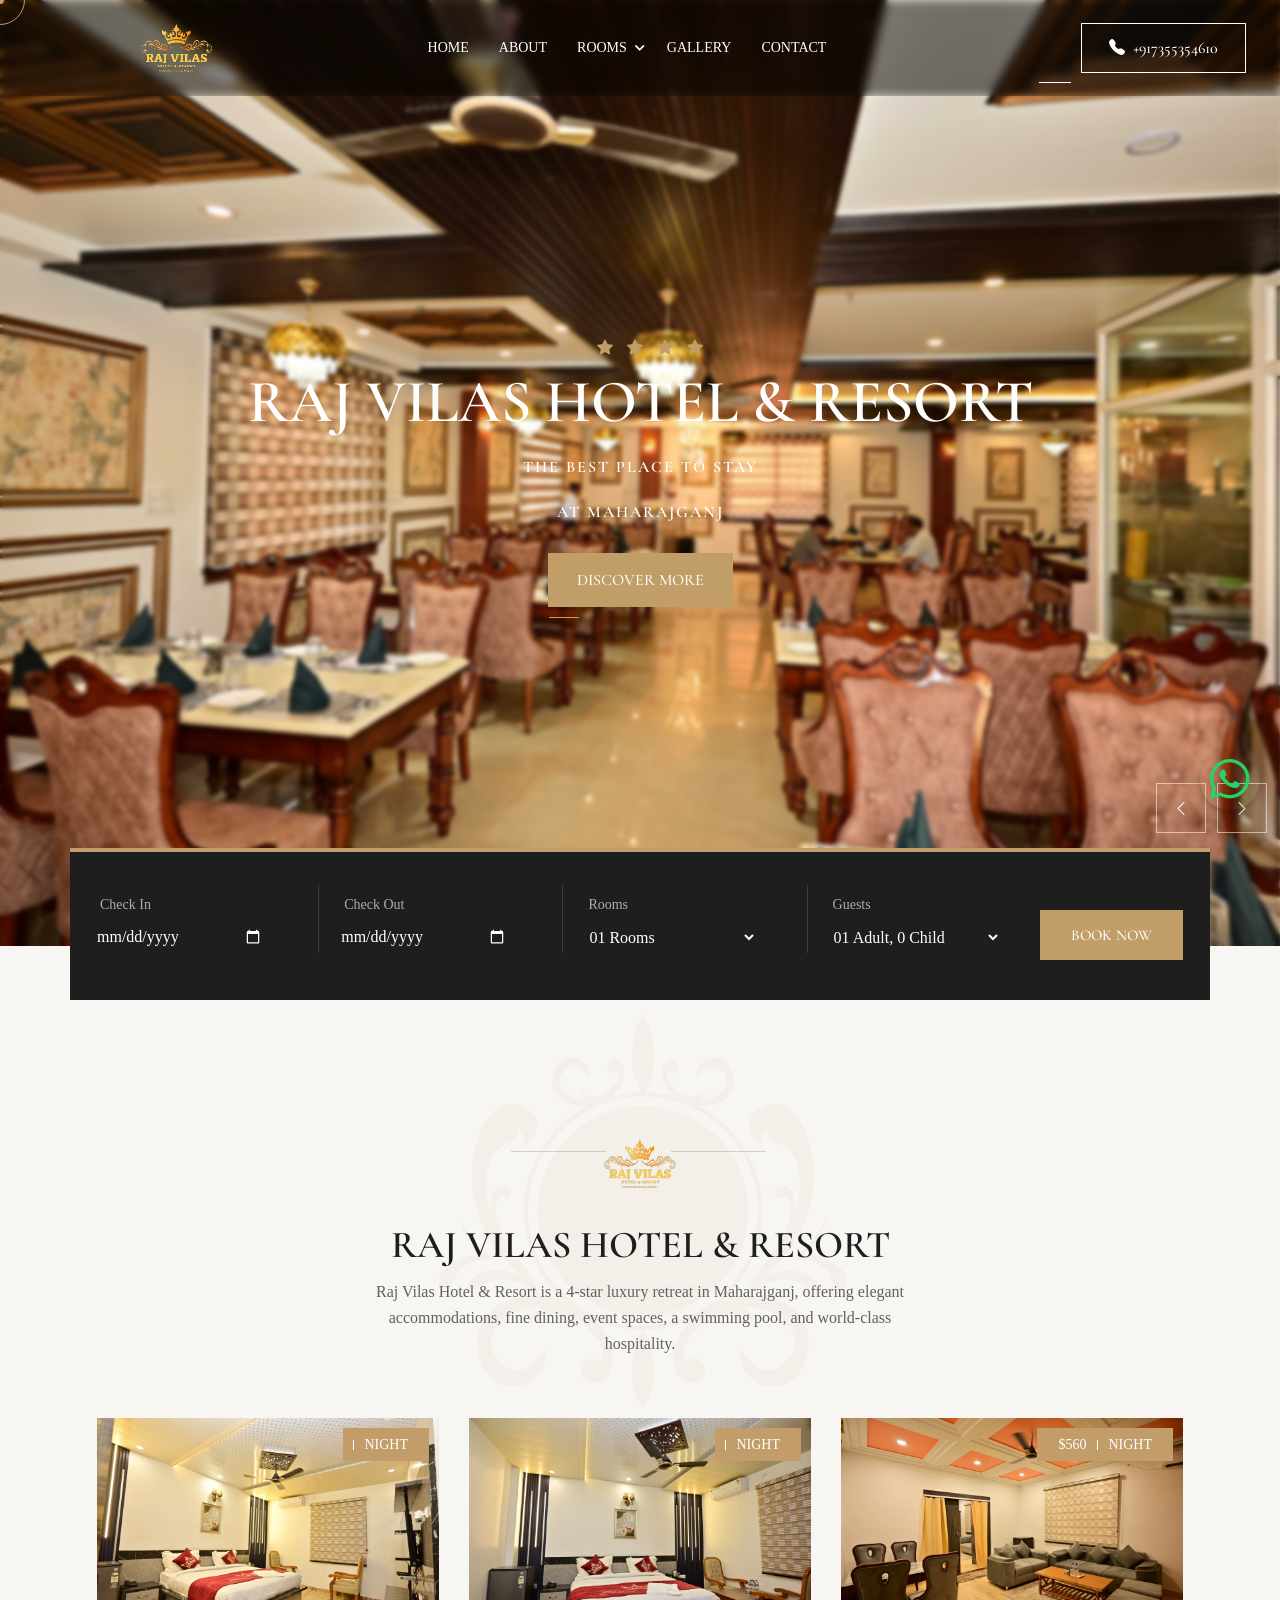
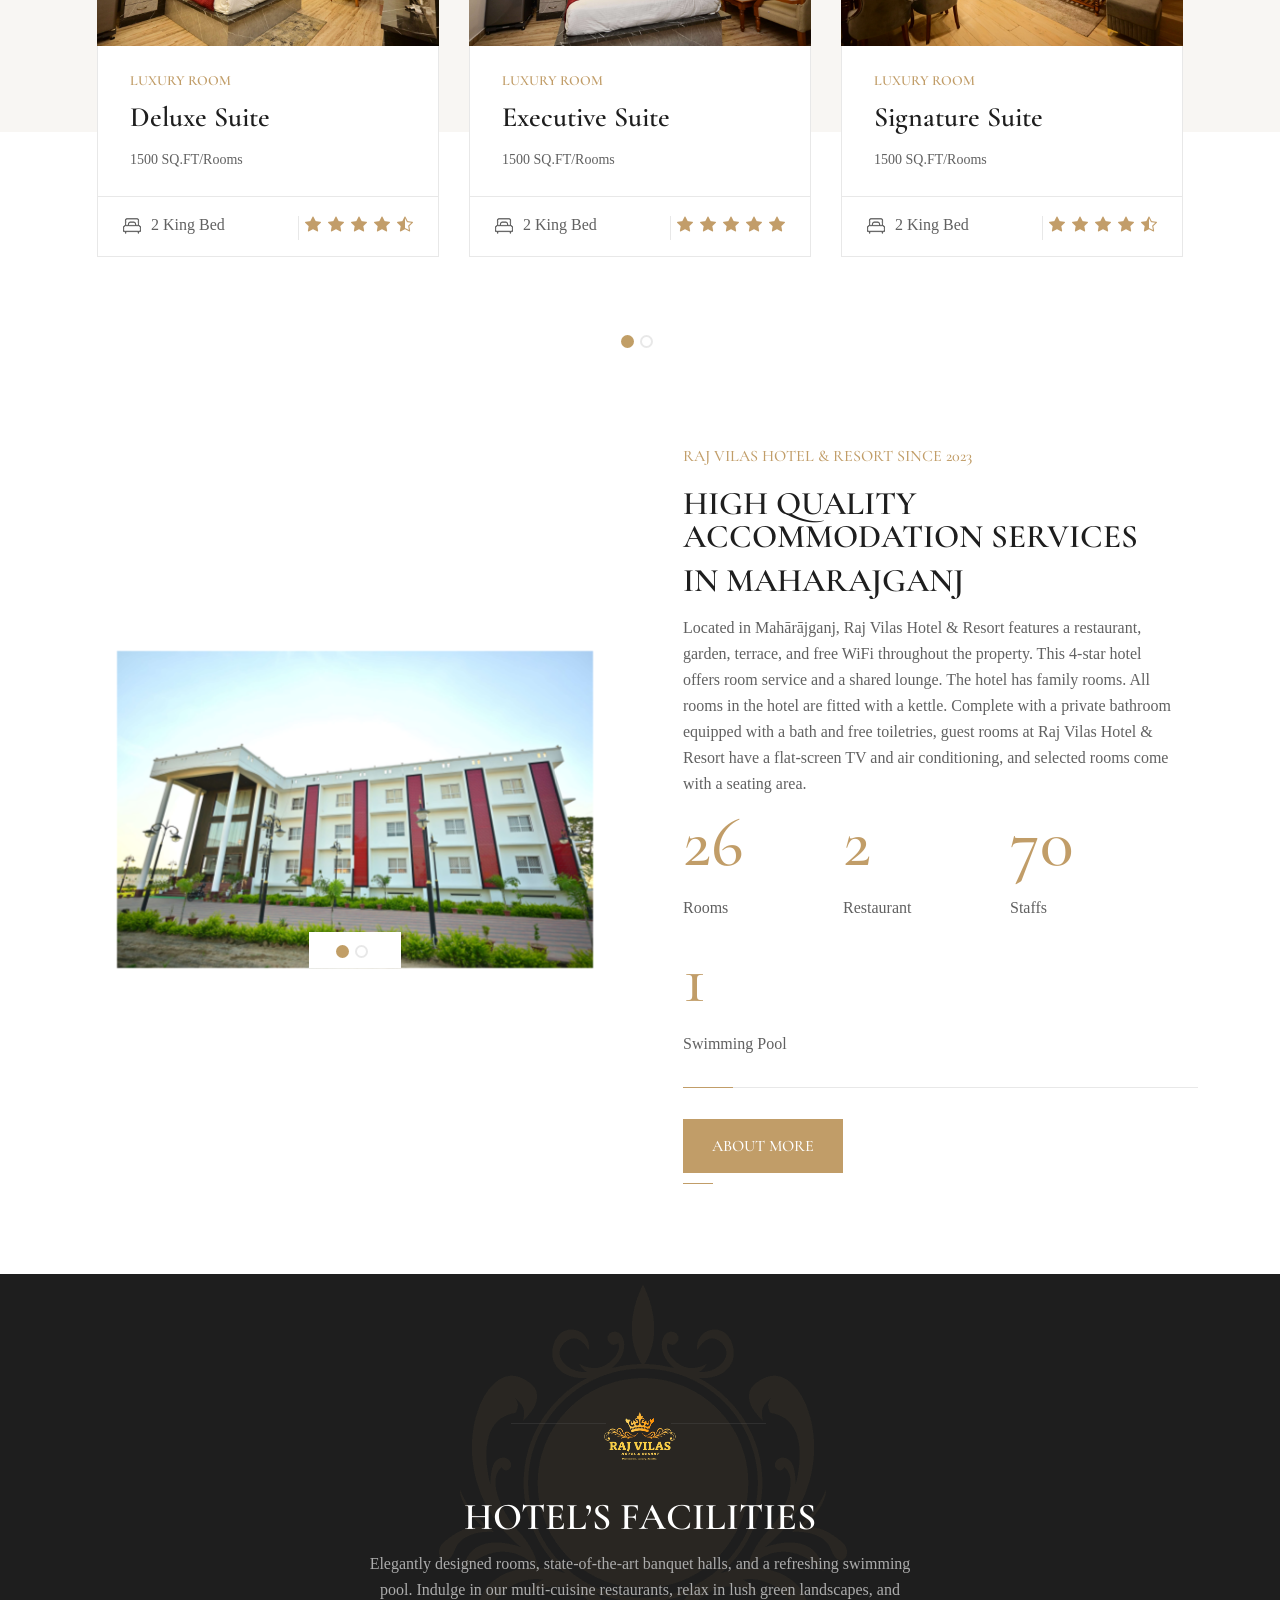
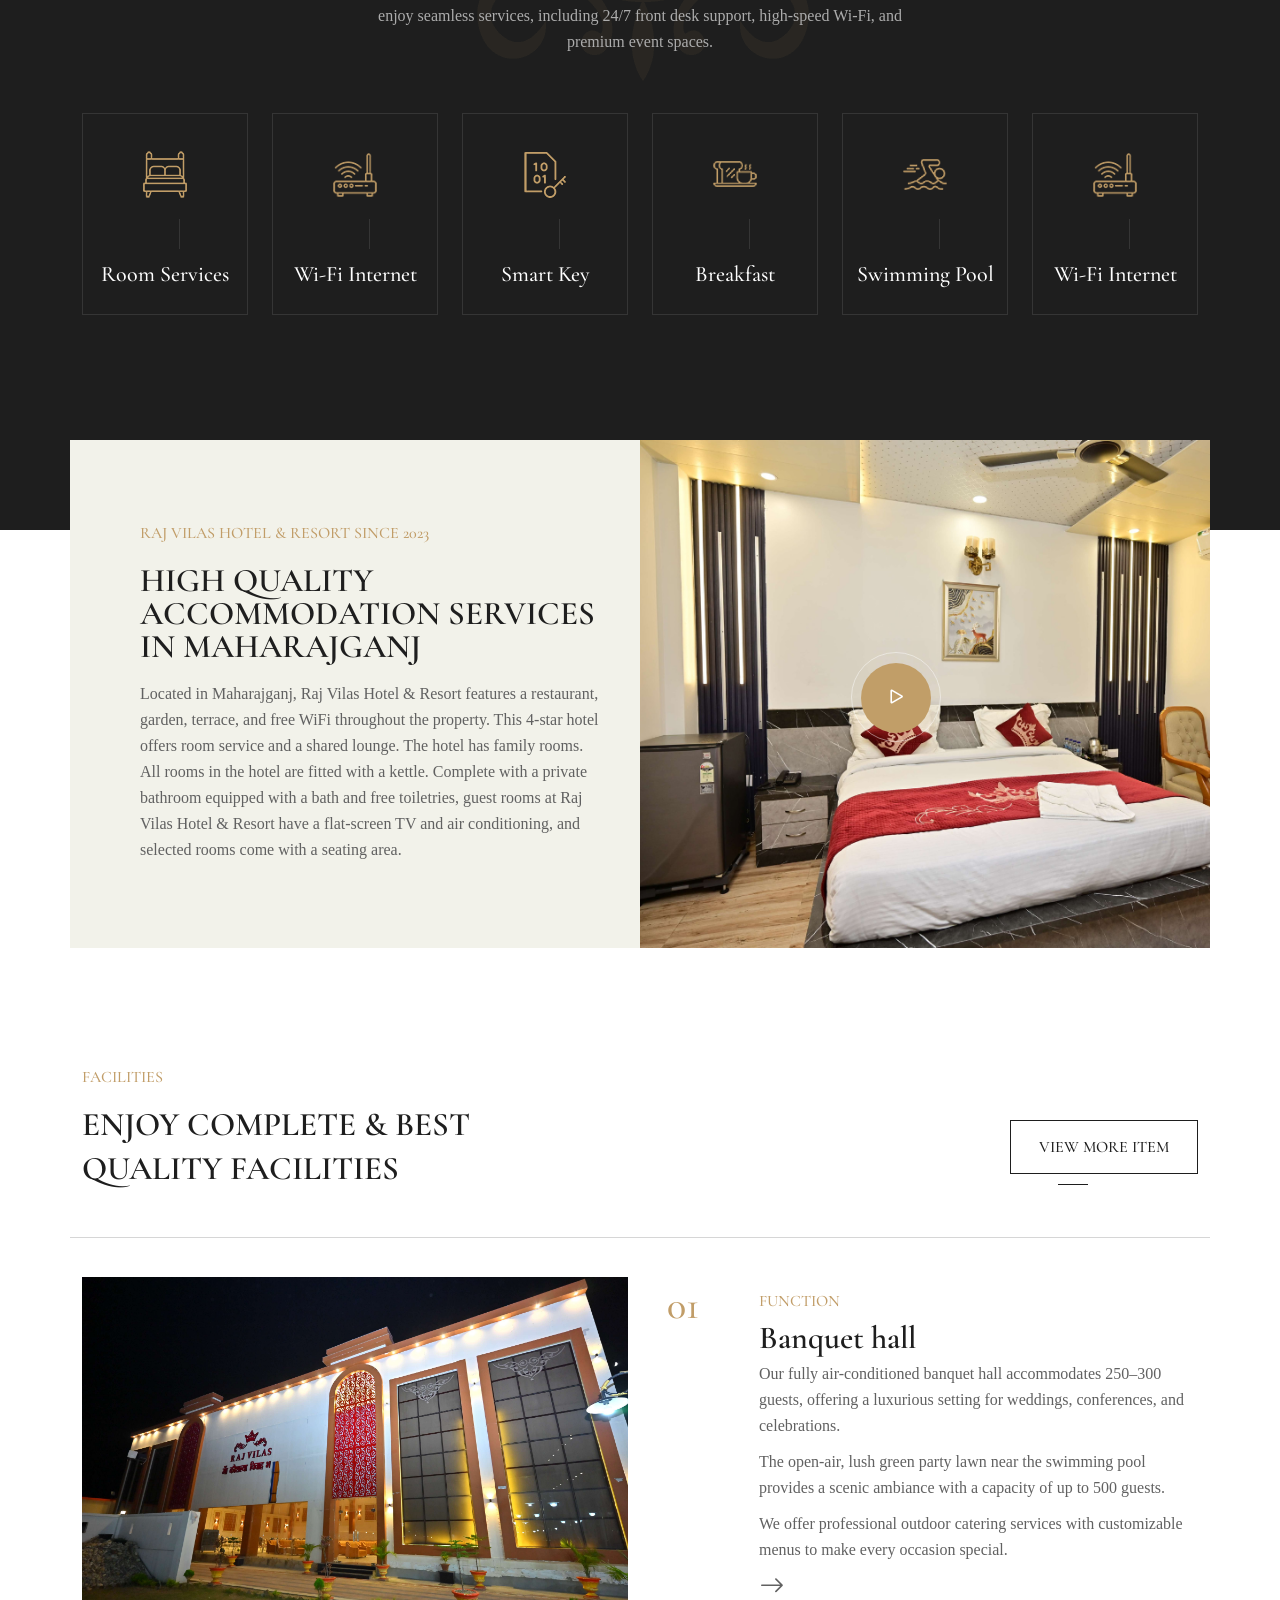
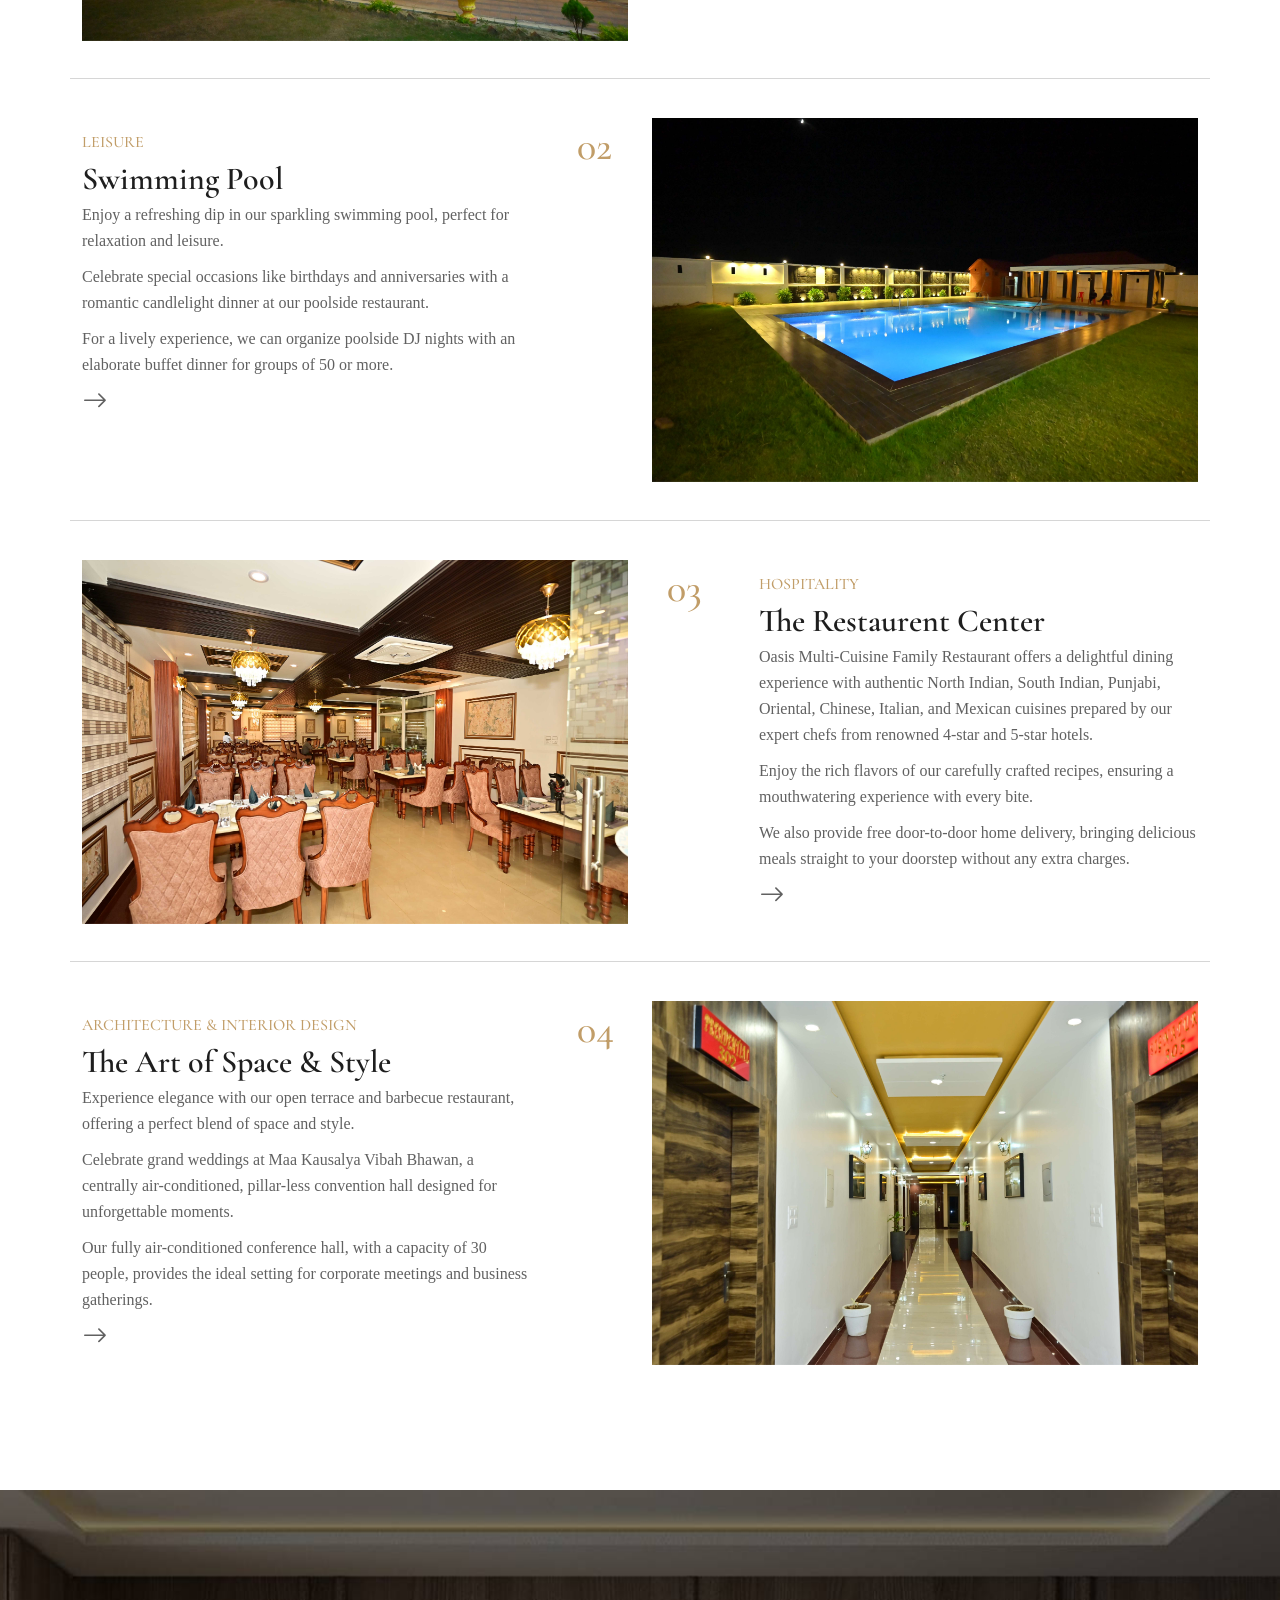
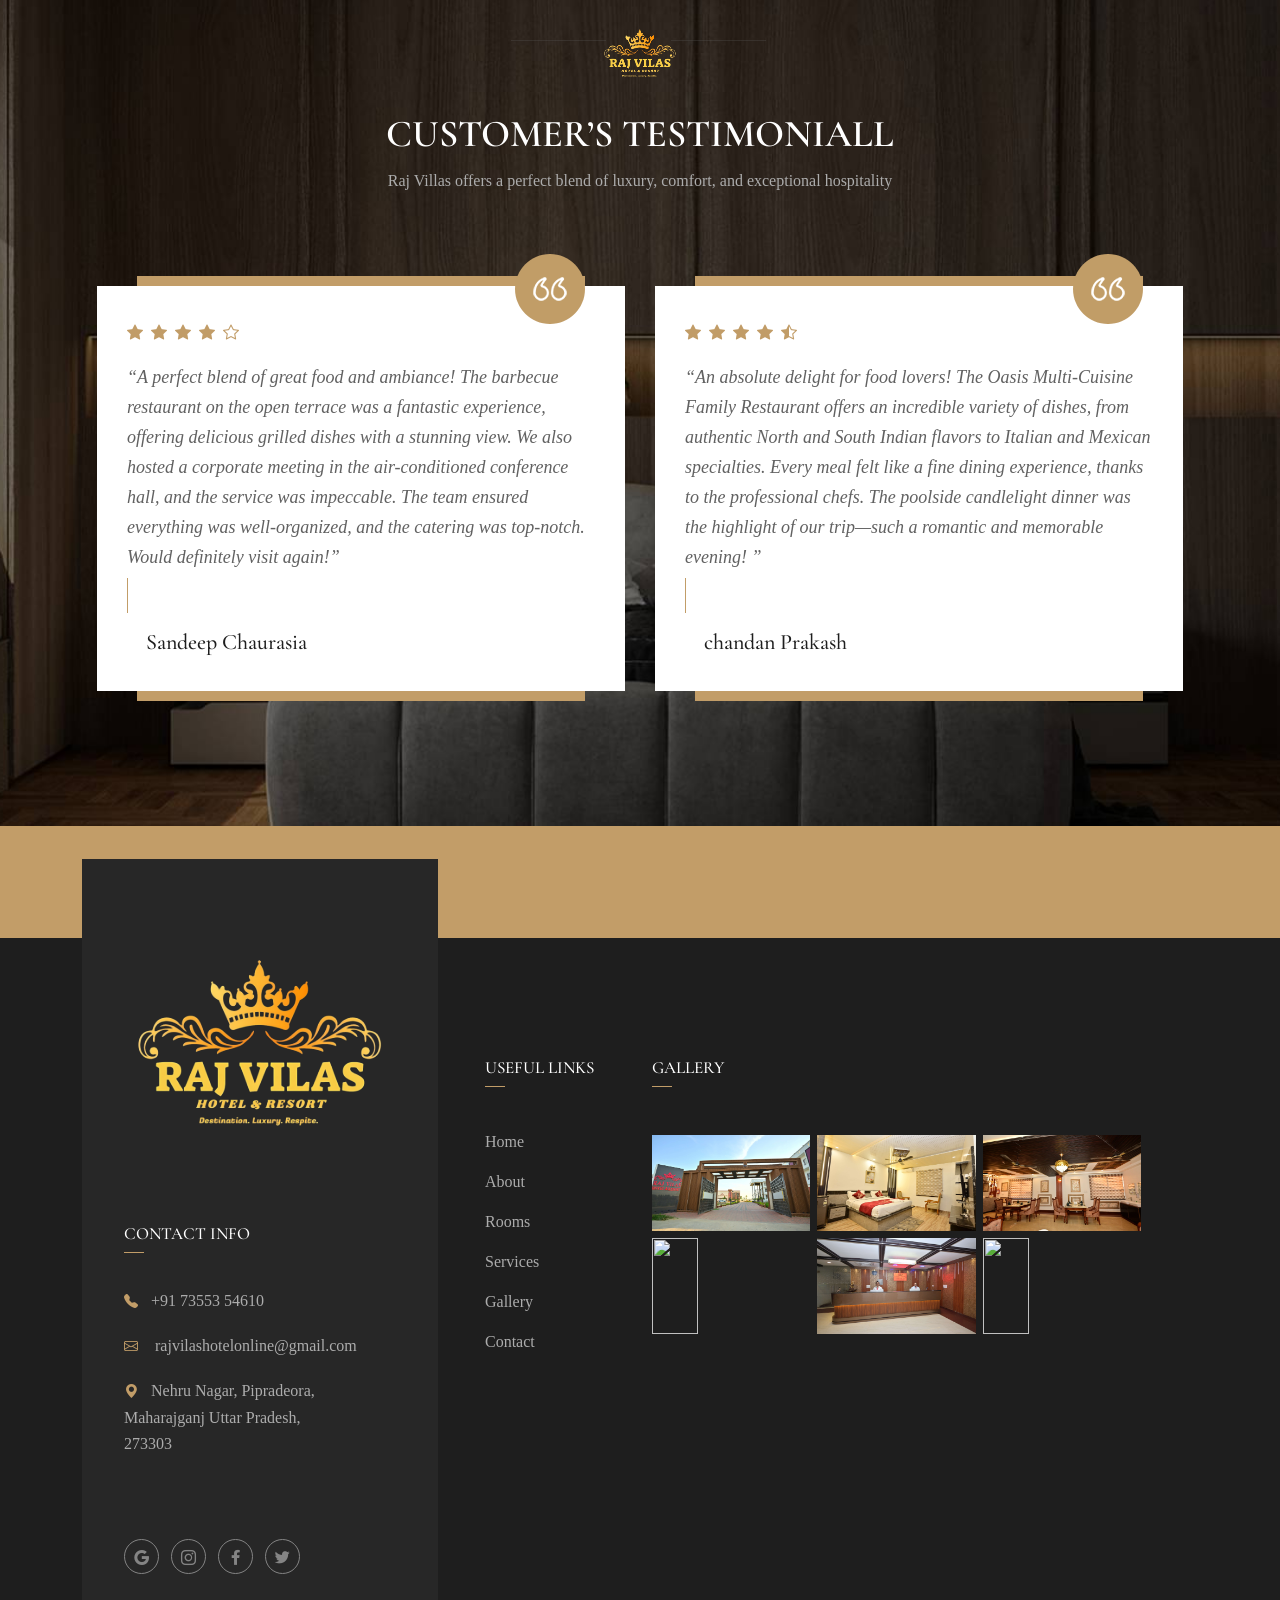
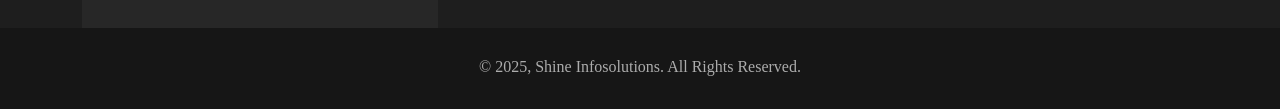
==== index.html @ dc9f7816 "first commit" ====
<!DOCTYPE HTML>
<html lang="en-US">


<head>
	<meta charset="UTF-8">
	<meta http-equiv="x-ua-compatible" content="ie=edge">
	<title>Raj Vilas Hotel & Resort </title>
	<meta name="description" content="">
	<meta name="viewport" content="width=device-width, initial-scale=1">
	<!-- Favicon -->
	<link rel="icon" type="image/png" sizes="56x56" href="assets/images/fav-icon/icon.png">

	<!-- bootstrap CSS -->
	<link rel="stylesheet" href="assets/css/bootstrap.min.css" type="text/css" media="all">
	<!-- carousel CSS -->
	<link rel="stylesheet" href="assets/css/owl.carousel.min.css" type="text/css" media="all">
	<!-- animate CSS -->
	<link rel="stylesheet" href="assets/css/animate.css" type="text/css" media="all">
	<!-- animated-text CSS -->
	<link rel="stylesheet" href="assets/css/animated-text.css" type="text/css" media="all">
	<!-- font-awesome CSS -->
	<link rel="stylesheet" href="assets/css/all.min.css" type="text/css" media="all">
	<!-- font-flaticon CSS -->
	<link rel="stylesheet" href="assets/css/flaticon.css" type="text/css" media="all">
	<!-- theme-default CSS -->
	<link rel="stylesheet" href="assets/css/theme-default.css" type="text/css" media="all">
	<!-- meanmenu CSS -->
	<link rel="stylesheet" href="assets/css/meanmenu.min.css" type="text/css" media="all">
	<!-- transitions CSS -->
	<link rel="stylesheet" href="assets/css/owl.transitions.css" type="text/css" media="all">
	<!-- venobox CSS -->
	<link rel="stylesheet" href="venobox/venobox.css" type="text/css" media="all">
	<!-- bootstrap icons -->
	<link rel="stylesheet" href="assets/css/bootstrap-icons.css" type="text/css" media="all">
	<!-- Main Style CSS -->
	<link rel="stylesheet" href="assets/css/style.css" type="text/css" media="all">
	<!-- responsive CSS -->
	<link rel="stylesheet" href="assets/css/responsive.css" type="text/css" media="all">
	<!-- ScrollCue CSS -->
	<link rel="stylesheet" href="assets/css/scrollCue.css" type="text/css" media="all">
	<link rel="stylesheet" href="assets/css/dark.css" type="text/css" media="all">
	<!-- modernizr js -->
	
	
	<script src="assets/js/vendor/modernizr-3.5.0.min.js"></script>
</head>

<body>
<!-- 
	loder -->
	<!-- <div class="loader-wrapper">
		<span class="loader"></span>
		<div class="loder-section left-section"></div>
		<div class="loder-section right-section"></div>
	</div> -->

	<!--Whatsapp-->

	<div class="WhatsApp-button">
		<a href="https://wa.me/9173553 54610" target="_blank">
			
			 	<i class="bi bi-whatsapp"></i>
		  </a>
	</div>


	




	<!--==================================================-->
	<!-- Start Royella Header Area -->
	<!--==================================================-->
	<div class="header-area" id="sticky-header">
		<div class="container-fulid">
			<div class="row align-items-center">
				<div class="col-lg-3">
					<div class="header-logo">
						<a href="index.html"><img src="assets/images/home-1/new-logo-1.svg" alt="" width="100%" height="80rem"></a>
					</div>
				</div>
				<div class="col-lg-6">
					<div class="header-menu">
						<ul>
							<li class="menu-item-has-children"><a href="index.html">Home</a>
								
							</li>
							<li><a href="about.html">About</a></li>
							<li class="menu-item-has-children"><a href="#">Rooms<i class="fas fa-chevron-down"></i></a>
								<ul class="sub-menu">
									<li><a href="standard-room.html">Deluxe Suite</a></li>
									<li><a href="executive-room.html">Executive suite</a></li>
									<li><a href="signature-room.html">Signature Suite</a></li>
									<li><a href="presidential-room.html">Presidential Suite</a></li>
								</ul>
							</li>
							
							<!-- <li class="menu-item-has-children"><a href="room.html">Services</a>
							</li> -->
							<li><a href="gallery.html">Gallery</a></li>
							<li><a href="contact.html">Contact</a></li>
						</ul>
					</div>
				</div>
				<div class="col-lg-3 ">
					<div class="header-button text-right  ">
						<a href="#"><i class="bi bi-telephone-fill "></i>&nbsp;&nbsp;+917355354610</a>
					</div>
				</div>
			</div>
		</div>
	</div>
	



	
	<div class="mobile-menu-area sticky d-sm-block d-md-block d-lg-none ">
		<div class="mobile-menu">
			<nav class="header-menu">
				<ul class="nav_scroll">
					<li class="menu-item-has-children"><a href="index.html">Home</a></li>
					<li><a href="about.html">About</a></li>
					<li class="menu-item-has-children"><a href="#">Rooms</a>
						<ul class="sub-menu">
							<li><a href="standard-room.html">Deluxe Suite</a></li>
									<li><a href="executive-room.html">Executive Suite</a></li>
									<li><a href="signature-room.html">Signature Suite</a></li>
									<li><a href="presidential-room.html">Presidential Suite</a></li>
						</ul>
					</li>
					<!-- <li class="menu-item-has-children"><a href="#">Services</a></li> -->
					<li class="menu-item-has-children"><a href="gallery.html">Gallery</a></li>
					<li><a href="contact.html">Contact</a></li>
				</ul>
			</nav>
		</div>
	</div>
	<!--==================================================-->
	<!-- End Main Menu Area -->
	<!--==================================================-->




	<!--==================================================-->
	<!-- Start Royella Hero Area -->
	<!--==================================================-->
	<div class="hero-slider owl-carousel">
		<div class="hero-area home-1 align-items-center d-flex img-fluid">
			<div class="overlay-blur"></div>
			<div class="container">
				<div class="row align-items-center">
					<div class="col-lg-12">
						<div class="hotel-rating">
							<ul>
								<li><i class="bi bi-star-fill"></i></li>
								<li><i class="bi bi-star-fill"></i></li>
								<li><i class="bi bi-star-fill"></i></li>
								<li><i class="bi bi-star-fill"></i></li>
								<li><i class="bi bi-star-fill"></i></li>
							</ul>
						</div>
						<div class="hero-content">
							<h1>Raj Vilas Hotel & Resort</h1>
							<h4>The Best Place to Stay </h4>
							<h4>At Maharajganj</h4>
						</div>
						<div class="luxury-button">
							<a href="about.html">Discover More</a>
						</div>
						<!-- <div class="hero-contact">
							<a href="#"><i class="bi bi-telephone-fill"></i>+980 123 4567 890</a>
						</div> -->
					</div>
				</div>
			</div>
		</div>
		<div class="hero-area home-1 style-two align-items-center d-flex">
			<div class="overlay-blur"></div>
			<div class="container">
				<div class="row align-items-center">
					<div class="col-lg-12">
						<div class="hotel-rating">
							<ul>
								<li><i class="bi bi-star-fill"></i></li>
								<li><i class="bi bi-star-fill"></i></li>
								<li><i class="bi bi-star-fill"></i></li>
								<li><i class="bi bi-star-fill"></i></li>
								<li><i class="bi bi-star-fill"></i></li>
							</ul>
						</div>
						<div class="hero-content">
							<h1>Raj Vilas Hotel & Resort</h1>
							<h4>The Best Place to Stay </h4>
							<h4>At Maharajganj</h4>
						</div>
						<div class="luxury-button">
							<a href="about.html">Discover More</a>
						</div>
						<!-- <div class="hero-contact">
							<a href="#"><i class="bi bi-telephone-fill"></i>+980 123 4567 890</a>
						</div> -->
					</div>
				</div>
			</div>
		</div>
	</div>
	<!--==================================================-->
	<!-- End Royella Hero Area -->
	<!--==================================================-->


	<!--==================================================-->
	<!-- Start Royella Booking Area -->
	<!--==================================================-->
	<div class="booking-area home-1">
		<div class="container">
			<!-- <form action="https://formspree.io/f/myyleorq" method="POST" id="dreamit-form"> -->
				<form  id="dreamit-form"></form>
				<div class="row add-bg align-items-center">
					<div class="booking-input-box">
						<h4>Check In</h4>
						<input type="date" required>
					</div>
					<div class="booking-input-box">
						<h4>Check Out</h4>
						<input type="date" required>
					</div>
					<div class="booking-input-box">
						<h4>Rooms</h4>
						<select name="place" id="place">
							<option value="saab">01 Rooms</option>
							<option value="opel">02 Rooms</option>
							<option value="audi">03 Rooms</option>
							<option value="audi">04 Rooms</option>
						</select>
					</div>
					<div class="booking-input-box upper">
						<h4>Guests</h4>
						<select name="place" id="place">
							<option value="saab">01 Adult, 0 Child</option>
							<option value="opel">02 Adult, 1 Child</option>
							<option value="audi">02 Adult, 2 Child</option>
							<option value="audi">02 Adult, 3 Child</option>
						</select>
					</div>
					<div class="booking-button">
						<button type="submit">Book Now</button>
					</div>
				</div>
			</form>
			<div id="status"></div>
		</div>
	</div>
	<!--==================================================-->
	<!-- End Royella Booking Area -->
	<!--==================================================-->



	<!--==================================================-->
	<!-- Start Royella Room Area -->
	<!--==================================================-->
	<div class="room-title-area">
		<div class="container">
			<div class="row">
				<div class="col-md-12 text-center">
					<div class="section-title center" data-cue="zoomIn">
						<div class="section-thumb">
							<img src="assets/images/home-1/new-logo-1.svg" alt="" width="100%" height="80rem">
						</div>
						<h1>Raj Vilas Hotel & Resort</h1>
						<p class="section-desc-1">Raj Vilas Hotel & Resort is a 4-star luxury retreat in Maharajganj, offering elegant accommodations, fine dining, event spaces, a swimming pool, and world-class hospitality.</p>
					</div>
				</div>
			</div>
		</div>
	</div>
	<!--room-area-->
	<div class="room-area">
		<div class="container">
			<div class="row margin-top" data-cue="zoomIn">
				<div class="room_list owl-carousel">
					<div class="col-lg-12">
						<div class="room-single-box">
							<div class="room-thumb">
								<img src="assets/images/RajvillasCompressed/DSC_0133.JPG" alt="">
								<div class="room-details-button">
									<a href="standard-room.html">View Details<i class="bi bi-arrow-right"></i></a>
								</div>
							</div>
							<div class="room-pricing">
								<!-- <span class="dolar">$560</span> -->
								<span>Night</span>
							</div>
							<div class="room-content">
								<h4>Luxury Room</h4>
								<a href="standard-room.html">Deluxe Suite</a>
								<p>1500 SQ.FT/Rooms</p>
							</div>
							<div class="room-bottom">
								<div class="room-bottom-icon">
									<span><img src="assets/images/home-1/room-bottom-icon.png" alt="">2 King Bed</span>
								</div>
								<div class="coustomar-rating">
									<ul>
										<li><i class="bi bi-star-fill"></i></li>
										<li><i class="bi bi-star-fill"></i></li>
										<li><i class="bi bi-star-fill"></i></li>
										<li><i class="bi bi-star-fill"></i></li>
										<li><i class="bi bi-star-half"></i></li>
									</ul>
								</div>
							</div>
						</div>
					</div>
					<div class="col-lg-12">
						<div class="room-single-box">
							<div class="room-thumb">
								<img src="assets/images/RajvillasCompressed/DSC_0140.JPG" alt="">
								<div class="room-details-button">
									<a href="executive-room.html">View Details<i class="bi bi-arrow-right"></i></a>
								</div>
							</div>
							<div class="room-pricing">
								<!-- <span class="dolar">$560</span> -->
								<span>Night</span>
							</div>
							<div class="room-content">
								<h4>Luxury Room</h4>
								<a href="executive-room.html"> Executive Suite </a>
								<p>1500 SQ.FT/Rooms</p>
							</div>
							<div class="room-bottom">
								<div class="room-bottom-icon">
									<span><img src="assets/images/home-1/room-bottom-icon.png" alt="">2 King Bed</span>
								</div>
								<div class="coustomar-rating">
									<ul>
										<li><i class="bi bi-star-fill"></i></li>
										<li><i class="bi bi-star-fill"></i></li>
										<li><i class="bi bi-star-fill"></i></li>
										<li><i class="bi bi-star-fill"></i></li>
										<li><i class="bi bi-star-fill"></i></li>
									</ul>
								</div>
							</div>
						</div>
					</div>
					<!-- <div class="col-lg-12">

						<div class="room-single-box">
							<div class="room-thumb">
								<img src="assets/images/home-1/room-3.jpg" alt="">
								<div class="room-details-button">
									<a href="room-details.html">View Details<i class="bi bi-arrow-right"></i></a>
								</div>
							</div>
							<div class="room-pricing">
								<span class="dolar">$560</span>
								<span>Night</span>
							</div>
							<div class="room-content">
								<h4>Luxury Room</h4>
								<a href="room.html">Signature Suite</a>
								<p>1500 SQ.FT/Rooms</p>
							</div>
							<div class="room-bottom">
								<div class="room-bottom-icon">
									<span><img src="assets/images/home-1/room-bottom-icon.png" alt="">2 King Bed</span>
								</div>
								<div class="coustomar-rating">
									<ul>
										<li><i class="bi bi-star-fill"></i></li>
										<li><i class="bi bi-star-fill"></i></li>
										<li><i class="bi bi-star-fill"></i></li>
										<li><i class="bi bi-star-fill"></i></li>
										<li><i class="bi bi-star"></i></li>
									</ul>
								</div>
							</div>
						</div>
					</div> -->
					<div class="col-lg-12">
						<div class="room-single-box">
							<div class="room-thumb">
								<img src="assets/images/RajvillasCompressed/DSC_0072.JPG" alt="">
								<div class="room-details-button">
									<a href="signature-room.html">View Details<i class="bi bi-arrow-right"></i></a>
								</div>
							</div>
							<div class="room-pricing">
								<span class="dolar">$560</span>
								<span>Night</span>
							</div>
							<div class="room-content">
								<h4>Luxury Room</h4>
								<a href="signature-room.html"> Signature Suite</a>
								<p>1500 SQ.FT/Rooms</p>
							</div>
							<div class="room-bottom">
								<div class="room-bottom-icon">
									<span><img src="assets/images/home-1/room-bottom-icon.png" alt="">2 King Bed</span>
								</div>
								<div class="coustomar-rating">
									<ul>
										<li><i class="bi bi-star-fill"></i></li>
										<li><i class="bi bi-star-fill"></i></li>
										<li><i class="bi bi-star-fill"></i></li>
										<li><i class="bi bi-star-fill"></i></li>
										<li><i class="bi bi-star-half"></i></li>
									</ul>
								</div>
							</div>
						</div>
					</div>
					<div class="col-lg-12">
						<div class="room-single-box">
							<div class="room-thumb">
								<img src="assets/images//RajvillasCompressed/DSC_0124.JPG" alt="">
								<div class="room-details-button">
									<a href="presidential-room.html">View Details<i class="bi bi-arrow-right"></i></a>
								</div>
							</div>
							<div class="room-pricing">
								<span class="dolar">$560</span>
								<span>Night</span>
							</div>
							<div class="room-content">
								<h4>Luxury Room</h4>
								<a href="presidential-room.html"> Presidential Suite</a>
								<p>1500 SQ.FT/Rooms</p>
							</div>
							<div class="room-bottom">
								<div class="room-bottom-icon">
									<span><img src="assets/images/home-1/room-bottom-icon.png" alt="">2 King Bed</span>
								</div>
								<div class="coustomar-rating">
									<ul>
										<li><i class="bi bi-star-fill"></i></li>
										<li><i class="bi bi-star-fill"></i></li>
										<li><i class="bi bi-star-fill"></i></li>
										<li><i class="bi bi-star-fill"></i></li>
										<li><i class="bi bi-star-half"></i></li>
									</ul>
								</div>
							</div>
						</div>
					</div>
				</div>
			</div>
		</div>
	</div>

	<!--==================================================-->
	<!-- End Royella Room Area -->
	<!--==================================================-->



	<!--==================================================-->
	<!-- Start Royella About Area -->
	<!--==================================================-->
	<div class="about-area">
		<div class="container">
			<div class="row align-items-center">
				<div class="col-lg-6 col-md-12">
					<div class="row" data-cue="zoomIn">
						<div class="about_list owl-carousel">
							<div class="col-md-12">
								<div class="about-thumb">
									<img src="assets/images/RajvillasCompressed/DSC_0012.JPG" class="img-fluid" alt="">
								</div>
							</div>
							<div class="col-md-12">
								<div class="about-thumb">
									<img src="assets/images/RajvillasCompressed/DSC_0224.JPG" class="img-fluid" alt="">
								</div>
							</div>
						</div>
					</div>
				</div>
				<div class="col-lg-6 col-md-12  upper">
					<div class="section-title two" data-cue="zoomIn">
						<h4>Raj Vilas Hotel & Resort Since 2023</h4>
						<h1>High Quality Accommodation Services </h1>
						<h1>in Maharajganj</h1>
						<p class="section-desc-2">Located in Mahārājganj, Raj Vilas Hotel & Resort features a restaurant, garden, terrace, and free WiFi throughout the property. This 4-star hotel offers room service and a shared lounge. The hotel has family rooms. All rooms in the hotel are fitted with a kettle. Complete with a private bathroom equipped with a bath and free toiletries, guest rooms at Raj Vilas Hotel & Resort have a flat-screen TV and air conditioning, and selected rooms come with a seating area.
						</p>
					</div>
					<div class="about-conuter-box" data-cue="zoomIn">
						<div class="about-counter-content">
							<h4 class="counter">26</h4>
							<p>Rooms</p>
						</div>
					</div>
					<div class="about-conuter-box" data-cue="zoomIn">
						<div class="about-counter-content">
							<h4 class="counter">2</h4>
							<p>Restaurant</p>
						</div>
					</div>
					<div class="about-conuter-box" data-cue="zoomIn">
						<div class="about-counter-content">
							<h4 class="counter">70</h4>
							<p>Staffs</p>
						</div>
					</div>
					<div class="about-conuter-box" data-cue="zoomIn">
						<div class="about-counter-content">
							<h4 class="counter">1</h4>
							<p>Swimming Pool</p>
						</div>
					</div>
					
					
					<div class="animation-bar" data-cue="zoomIn">
					</div>
					<div class="luxury-button" data-cue="zoomIn">
						<a href="about.html">About More</a>
					</div>
				</div>
			</div>
		</div>
	</div>
	<!--==================================================-->
	<!-- End Royella About Area -->
	<!--==================================================-->



	<!--==================================================-->
	<!-- Start Royella Feature Area -->
	<!--==================================================-->
	<div class="feature-area">
		<div class="container">
			<div class="row">
				<div class="col-md-12 text-center">
					<div class="section-title center" data-cue="zoomIn">
						<div class="section-thumb">
							<img src="assets/images/home-1/new-logo-1.svg" alt="" width="100%" height="80rem">
						</div>
						<h1>Hotel’S Facilities</h1>
						<p class="section-desc-1">Elegantly designed rooms, state-of-the-art banquet halls, and a refreshing swimming pool. Indulge in our multi-cuisine restaurants, relax in lush green landscapes, and enjoy seamless services, including 24/7 front desk support, high-speed Wi-Fi, and premium event spaces. </p>
					</div>
				</div>
			</div>
			<div class="row" data-cue="zoomIn">
				<div class="col-lg-2 col-md-4 col-sm-6">
					<div class="single-feature-box">
						<div class="feature-icon">
							<img src="assets/images/home-1/feature-1.png" alt="">
						</div>
						<div class="feature-content">
							<h4>Room Services</h4>
						</div>
					</div>
				</div>
				<div class="col-lg-2 col-md-4 col-sm-6">
					<div class="single-feature-box">
						<div class="feature-icon">
							<img src="assets/images/home-1/feature-2.png" alt="">
						</div>
						<div class="feature-content">
							<h4>Wi-Fi Internet</h4>
						</div>
					</div>
				</div>
				<div class="col-lg-2 col-md-4 col-sm-6">
					<div class="single-feature-box">
						<div class="feature-icon">
							<img src="assets/images/home-1/feature-3.png" alt="">
						</div>
						<div class="feature-content">
							<h4>Smart Key</h4>
						</div>
					</div>
				</div>
				<div class="col-lg-2 col-md-4 col-sm-6">
					<div class="single-feature-box">
						<div class="feature-icon">
							<img src="assets/images/home-1/feature-4.png" alt="">
						</div>
						<div class="feature-content">
							<h4>Breakfast</h4>
						</div>
					</div>
				</div>
				<div class="col-lg-2 col-md-4 col-sm-6">
					<div class="single-feature-box">
						<div class="feature-icon">
							<img src="assets/images/home-1/feature-5.png" alt="">
						</div>
						<div class="feature-content">
							<h4>Swimming Pool</h4>
						</div>
					</div>
				</div>
				<div class="col-lg-2 col-md-4 col-sm-6">
					<div class="single-feature-box">
						<div class="feature-icon">
							<img src="assets/images/home-1/feature-2.png" alt="">
						</div>
						<div class="feature-content">
							<h4>Wi-Fi Internet</h4>
						</div>
					</div>
				</div>
			</div>
		</div>
	</div>
	<!--==================================================-->
	<!-- End Royella Feature Area -->
	<!--==================================================-->



	<!--==================================================-->
	<!-- Start Royella Call Do Action Area -->
	<!--==================================================-->
	<div class="call-do-action-area">
		<div class="container">
			<div class="row align-items-center call-do-action-bg ">
				<div class="col-lg-6 col-md-12">
					<div class="section-title two" data-cue="zoomIn">
						<h4>Raj Vilas Hotel & Resort Since 2023</h1>
						<h1>High Quality Accommodation Services <br>in Maharajganj</h4>
						
						<p class="section-desc-2">Located in Maharajganj, Raj Vilas Hotel & Resort features a restaurant, garden, terrace, and free WiFi throughout the property. This 4-star hotel offers room service and a shared lounge. The hotel has family rooms. All rooms in the hotel are fitted with a kettle. Complete with a private bathroom equipped with a bath and free toiletries, guest rooms at Raj Vilas Hotel & Resort have a flat-screen TV and air conditioning, and selected rooms come with a seating area.</p>
					</div>
					<!-- <div class="call-do-action-text" data-cue="zoomIn">
						<a href="#">“ Model. Appropriately create interactive infrastructures after main
							Holisticly facilitate stand-alone inframe of the world ”</a>
					</div>
					<div class="call-do-action-author" data-cue="zoomIn">
						<div class="call-do-action-author-thumb">
							<img src="assets/images/home-1/call-do-action-img.png" alt="">
						</div>
						<div class="call-do-action-content">
							<h4>John D. Alexon</h4>
							<p>Manger</p>
						</div>
					</div> -->
				</div>
				<div class="col-lg-6 col-md-12">
					<div class="call-do-action-video" data-cues="zoomIn">
						<a class="video-vemo-icon venobox vbox-item" data-vbtype="youtube" data-autoplay="true"
							href="https://www.youtube.com/watch?v=e6R6VsgD8yQ&amp;t=179s"><i class="bi bi-play"></i></a>
					</div>
				</div>
			</div>
		</div>
	</div>
	<!--==================================================-->
	<!-- End Royella Call Do Action Area -->
	<!--==================================================-->




	<!--==================================================-->
	<!-- Start Royella Facilities Area -->
	<!--==================================================-->
	<div class="facilities-area">
		<div class="container">
			<div class="row align-items-center">
				<div class="col-lg-6 col-md-12">
					<div class="section-title two" data-cue="zoomIn">
						<h4>Facilities</h4>
						<h1>Enjoy Complete & Best</h1>
						<h1>Quality Facilities</h1>
					</div>
				</div>
				<div class="col-lg-6 col-md-12">
					<div class="luxury-button" data-cue="zoomIn">
						<a href="#">View More item</a>
					</div>
				</div>
			</div>
			<div class="row add-boder">
				<div class="col-lg-6 col-md-6">
					<div class="single-facilities-images-box" data-cue="zoomIn">
						<div class="facilities-thumb">
							<img src="assets/images//RajvillasCompressed/DSC_0229.JPG" alt="" class="img-fluid">
						</div>
					</div>
				</div>
				<div class="col-lg-6 col-md-6">
					<div class="single-facilities-box" data-cue="zoomIn">
						<div class="facilities-content">
							<h4>Function</h4>
							<h1>Banquet hall</h1>
							<!-- <p> We also have an A.C. Banquet Hall Capacity of 250 – 300 people.
							</p>
							<p>Open air, Lush green party lawn, Capacity of 500 People, nearby swimming pool</p> -->
							<li>Our fully air-conditioned banquet hall accommodates 250–300 guests, offering a luxurious setting for weddings, conferences, and celebrations.</li>
							<li>The open-air, lush green party lawn near the swimming pool provides a scenic ambiance with a capacity of up to 500 guests.</li>
							<li>We offer professional outdoor catering services with customizable menus to make every occasion special.</li>
							<a class="facilities-button" href="services-details.html"><i
									class="bi bi-arrow-right"></i></a>
						</div>
						<div class="facilities-number">
							<h1>01</h1>
						</div>
					</div>
				</div>
			</div>

			<div class="row add-boder">
				<div class="col-lg-6 col-md-6">
					<div class="single-facilities-box two" data-cue="zoomIn">
						<div class="facilities-content">
							<h4>Leisure</h4>
							<h1>Swimming Pool</h1>
							<!-- <p>Rapidiously myocardinate cross-platform intellectual capital after
								model. Appropriately create interactive infrastructures after are
								Holisticly facilitate stand-alone</p> -->
								<li> Enjoy a refreshing dip in our sparkling swimming pool, perfect for relaxation and leisure.</li>
								<li>Celebrate special occasions like birthdays and anniversaries with a romantic candlelight dinner at our poolside restaurant.</li>
								<li>For a lively experience, we can organize poolside DJ nights with an elaborate buffet dinner for groups of 50 or more.</li>
							<a class="facilities-button" href="services-details.html"><i
									class="bi bi-arrow-right"></i></a>
						</div>
						<div class="facilities-number two">
							<h1>02</h1>
						</div>

					</div>
				</div>
				<div class="col-lg-6 col-md-6">
					<div class="single-facilities-images-box" data-cue="zoomIn">
						<div class="facilities-thumb">
							<img src="assets/images/RajvillasCompressed/DSC_0210.JPG" alt="" class="img-fluid">
						</div>
					</div>
				</div>
			</div>

			<div class="row add-boder">
				<div class="col-lg-6 col-md-6">
					<div class="single-facilities-images-box" data-cue="zoomIn">
						<div class="facilities-thumb">
							<img src="assets/images//RajvillasCompressed/DSC_0029.JPG" alt="" class="img-fluid">
						</div>
					</div>
				</div>
				<div class="col-lg-6 col-md-6">
					<div class="single-facilities-box" data-cue="zoomIn">
						<div class="facilities-content">
							<h4>Hospitality</h4>
							<h1>The Restaurent Center</h1>
							<!-- <p>Rapidiously myocardinate cross-platform intellectual capital after
								model. Appropriately create interactive infrastructures after are
								Holisticly facilitate stand-alone</p> -->
								<li>Oasis Multi-Cuisine Family Restaurant offers a delightful dining experience with authentic North Indian, South Indian, Punjabi, Oriental, Chinese, Italian, and Mexican cuisines prepared by our expert chefs from renowned 4-star and 5-star hotels.</li>
								<li>Enjoy the rich flavors of our carefully crafted recipes, ensuring a mouthwatering experience with every bite.</li>
								<li>We also provide free door-to-door home delivery, bringing delicious meals straight to your doorstep without any extra charges.</li>
							<a class="facilities-button" href="services-details.html"><i
									class="bi bi-arrow-right"></i></a>
						</div>
						<div class="facilities-number">
							<h1>03</h1>
						</div>
					</div>
				</div>
			</div>
			<div class="row add-boder">
				<div class="col-lg-6 col-md-6">
					<div class="single-facilities-box two" data-cue="zoomIn">
						<div class="facilities-content">
							<h4>Architecture & Interior Design</h4>
							<h1>The Art of Space & Style</h1>
							<!-- <p>Rapidiously myocardinate cross-platform intellectual capital after
								model. Appropriately create interactive infrastructures after are
								Holisticly facilitate stand-alone</p> -->
								<li> Experience elegance with our open terrace and barbecue restaurant, offering a perfect blend of space and style.
								</li>
								<li>Celebrate grand weddings at Maa Kausalya Vibah Bhawan, a centrally air-conditioned, pillar-less convention hall designed for unforgettable moments.
								</li>
								<li>Our fully air-conditioned conference hall, with a capacity of 30 people, provides the ideal setting for corporate meetings and business gatherings.
								</li>
							<a class="facilities-button" href="services-details.html"><i
									class="bi bi-arrow-right"></i></a>
						</div>
						<div class="facilities-number two">
							<h1>04</h1>
						</div>

					</div>
				</div>
				<div class="col-lg-6 col-md-6">
					<div class="single-facilities-images-box" data-cue="zoomIn">
						<div class="facilities-thumb">
							<img src="assets/images/RajvillasCompressed/Hero3.JPG" alt="" class="img-fluid">
						</div>
					</div>
				</div>
			</div>
		</div>
	</div>
	<!--==================================================-->
	<!-- End Royella Facilities Area -->
	<!--==================================================-->



	<!--==================================================-->
	<!-- Start Royella Offers Area -->
	<!--==================================================-->
	<!-- <div class="offers-area">
		<div class="container">
			<div class="row">
				<div class="col-lg-6">
					<div class="section-title two" data-cue="zoomIn">
						<h4>offers</h4>
						<h1>royella’s limited period</h1>
						<h1>best offers</h1>
					</div>
				</div>
			</div>
			<div class="row" data-cue="zoomIn">
				<div class="offers-list owl-carousel">
					<div class="col-md-12">
						<div class="single-offers-box">
							<div class="offers-thumb">
								<img src="assets/images/home-1/offers-1.jpg" alt="">
							</div>
							<div class="offers-content">
								<a href="room-details.html">Delux Family Rooms</a>
							</div>
							<div class="offers-dollar">
								<h4>25% off</h4>
							</div>
						</div>
					</div>
					<div class="col-md-12">
						<div class="single-offers-box">
							<div class="offers-thumb">
								<img src="assets/images/home-1/offers-2.jpg" alt="">
							</div>
							<div class="offers-content">
								<a href="room-details.html">Doubble Suite Room</a>
							</div>
							<div class="offers-dollar">
								<h4>25% off</h4>
							</div>
						</div>
					</div>
					<div class="col-md-12">
						<div class="single-offers-box">
							<div class="offers-thumb">
								<img src="assets/images/home-1/offers-3.jpg" alt="">
							</div>
							<div class="offers-content">
								<a href="room-details-2.html">Suprior Bed Room</a>
							</div>
							<div class="offers-dollar">
								<h4>25% off</h4>
							</div>
						</div>
					</div>
					<div class="col-md-12">
						<div class="single-offers-box">
							<div class="offers-thumb">
								<img src="assets/images/home-1/offers-4.jpg" alt="">
							</div>
							<div class="offers-content">
								<a href="room-details-2.html">Junior Suite Room</a>
							</div>
							<div class="offers-dollar">
								<h4>25% off</h4>
							</div>
						</div>
					</div>
				</div>
			</div>
		</div>
	</div> -->
	<!--==================================================-->
	<!-- End Royella Offers Area -->
	<!--==================================================-->



	<!--==================================================-->
	<!-- Start Royella Testimonial Area -->
	<!--==================================================-->
	<div class="testimonial-area">
		<div class="container">
			<div class="row">
				<div class="col-md-12 text-center">
					<div class="section-title center" data-cue="zoomIn">
						<div class="section-thumb">
							<img src="assets/images/home-1/new-logo-1.svg" alt="" width="100%" height="80rem">
						</div>
						<h1>Customer’s TestimonialL</h1>
						<p class="section-desc-1">Raj Villas offers a perfect blend of luxury, comfort, and exceptional hospitality</p>
					</div>
				</div>
			</div>
			<div class="row" data-cue="zoomIn">
				<div class="testi-list owl-carousel">
					<div class="col-lg-12">
						<div class="single-testi-box">
							<div class="testi-quote-icon">
								<img src="assets/images/home-1/testi-quote.png" alt="">
							</div>
							<div class="testi-rating">
								<ul>
									<li><i class="bi bi-star-fill"></i></li>
									<li><i class="bi bi-star-fill"></i></li>
									<li><i class="bi bi-star-fill"></i></li>
									<li><i class="bi bi-star-fill"></i></li>
									<li><i class="bi bi-star"></i></li>
								</ul>
							</div>
							<div class="testi-content">
								<p>“A perfect blend of great food and ambiance! The barbecue restaurant on the open terrace was a fantastic experience, offering delicious grilled dishes with a stunning view. We also hosted a corporate meeting in the air-conditioned conference hall, and the service was impeccable. The team ensured everything was well-organized, and the catering was top-notch. Would definitely visit again!”</p>
							</div>
							<div class="testi-author">
								<div class="testi-author-thumb">
									<img src="https://lh3.googleusercontent.com/a-/ALV-UjVDytPdBYsAfZXcFCDe07RGtHFJdzATgKPrkM_GniGV2xrrqlGA=w72-h72-p-rp-mo-ba2-br100" alt="">
								</div>
								<div class="testi-author-title">
									<h4>Sandeep Chaurasia</h4>
									<!-- <p>Manger</p> -->
								</div>
							</div>
						</div>
					</div>
					<div class="col-lg-12">
						<div class="single-testi-box">
							<div class="testi-quote-icon">
								<img src="assets/images/home-1/testi-quote.png" alt="">
							</div>
							<div class="testi-rating">
								<ul>
									<li><i class="bi bi-star-fill"></i></li>
									<li><i class="bi bi-star-fill"></i></li>
									<li><i class="bi bi-star-fill"></i></li>
									<li><i class="bi bi-star-fill"></i></li>
									<li><i class="bi bi-star-half"></i></li>
								</ul>
							</div>
							<div class="testi-content">
								<p>“An absolute delight for food lovers! The Oasis Multi-Cuisine Family Restaurant offers an incredible variety of dishes, from authentic North and South Indian flavors to Italian and Mexican specialties. Every meal felt like a fine dining experience, thanks to the professional chefs. The poolside candlelight dinner was the highlight of our trip—such a romantic and memorable evening! ”</p>
							</div>
							<div class="testi-author">
								<div class="testi-author-thumb">
									<img src="https://lh3.googleusercontent.com/a-/ALV-UjWbxwcZo3eO5YyoL99_kBGJ1w69RBggM_QwNYlP1_xxxYkByE9X=w72-h72-p-rp-mo-ba3-br100" alt="">
								</div>
								<div class="testi-author-title">
									<h4>chandan Prakash</h4>
									<!-- <p>Manger</p> -->
								</div>
							</div>
						</div>
					</div>
				</div>
			</div>
		</div>
	</div>
	<!--==================================================-->
	<!-- End Royella Testimonial Area -->
	<!--==================================================-->



	<!--==================================================-->
	<!-- Start Royella Blog Area -->
	<!--==================================================-->
	<!-- <div class="blog-area">
		<div class="container">
			<div class="row">
				<div class="col-md-12 text-center" data-cue="zoomIn">
					<div class="section-title center">
						<div class="section-thumb">
							<img src="assets/images/home-1/new-logo-1.svg" alt="" width="100%" height="80rem">
						</div>
						<h1>Latest post from blog</h1>
						<p class="section-desc-1">Proactively morph optimal infomediaries rather than accurate
							expertise. Intrinsicly
							progressive resources rather than resource-leveling</p>
					</div>
				</div>
			</div>
			<div class="row">
				<div class="col-lg-4 col-md-6">
					<div class="single-blog-box" data-cue="zoomIn">
						<div class="single-blog-thumb">
							<img src="assets/images/home-1/blog-1.jpg" alt="">
						</div>
						<div class="blog-content">
							<div class="meta-blog">
								<span>August 10, 2023</span>
								<span>Interior</span>
							</div>
							<a href="blog-details-2.html">Luxury Hotel for Travelling Spot USA, California</a>
						</div>
						<div class="blog-button">
							<a href="blog.html">Read More<span><i class="bi bi-arrow-right"></i></span></a>
						</div>
					</div>
				</div>
				<div class="col-lg-4 col-md-6">
					<div class="single-blog-box" data-cue="zoomIn">
						<div class="single-blog-thumb">
							<img src="assets/images/home-1/blog-2.jpg" alt="">
						</div>
						<div class="blog-content">
							<div class="meta-blog">
								<span>August 10, 2023</span>
								<span>Interior</span>
							</div>
							<a href="blog-details.html">Luxury Hotel for Travelling Spot USA, California</a>
						</div>
						<div class="blog-button">
							<a href="blog.html">Read More<span><i class="bi bi-arrow-right"></i></span></a>
						</div>
					</div>
				</div>
				<div class="col-lg-4 col-md-6">
					<div class="single-blog-box" data-cue="zoomIn">
						<div class="single-blog-thumb">
							<img src="assets/images/home-1/blog-3.jpg" alt="">
						</div>
						<div class="blog-content">
							<div class="meta-blog">
								<span>August 10, 2023</span>
								<span>Interior</span>
							</div>
							<a href="blog-details.html">Luxury Hotel for Travelling Spot USA, California</a>
						</div>
						<div class="blog-button">
							<a href="blog.html">Read More<span><i class="bi bi-arrow-right"></i></span></a>
						</div>
					</div>
				</div>
			</div>
		</div>
	</div> -->
	<!--==================================================-->
	<!-- End Royella Blog Area -->
	<!--==================================================-->



	<!--==================================================-->
	<!-- Start Royella Brand Area -->
	<!--==================================================-->
	<div class="brand-area" data-cue="zoomIn">
		<div class="container">
			<div class="row">
				<div class="col-lg-4"></div>
				<div class="col-lg-8">
					<div class="row">
						<div class="brand-list owl-carousel">
							<div class="col-lg-12">
								<div class="single-brand-box">
									<div class="brand-thumb">
										<!-- <img src="assets/images/home-1/brand-1.pn" alt=""> -->
									</div>
								</div>
							</div>
							<div class="col-lg-12">
								<div class="single-brand-box">
									<div class="brand-thumb">
										<!-- <img src="assets/images/home-1/brand-2.png" alt=""> -->
									</div>
								</div>
							</div>
							<div class="col-lg-12">
								<div class="single-brand-box">
									<div class="brand-thumb">
										<!-- <img src="assets/images/home-1/brand-3.png" alt=""> -->
									</div>
								</div>
							</div>
						</div>
					</div>
				</div>
			</div>
		</div>
	</div>
	<!--==================================================-->
	<!-- End Royella Brand Area -->
	<!--==================================================-->



	<!--==================================================-->
	<!-- Start Royella Footer Area -->
	<!--==================================================-->
	<div class="footer-area" data-cue="zoomIn">
		<div class="container">
			<div class="row">
				<div class="col-lg-4 col-md-6 col-sm-6">
					<div class="footer-widget-contact">
						<div class="footer-widget-logo">
							<a href="index.html"><img src="assets/images/home-1/new-logo-1.svg" width="100%" height="140rem" alt="" class="img-fluid"></a>
						</div>
						<div class="footer-widget-content">
							<div class="footer-widget-title">
								<h4>Contact Info</h4>
							</div>
							<div class="footer-widget-contact-info">
								<ul>
									<li><i class="bi bi-telephone-fill"></i>+91 73553 54610</li>
									<li><i class="bi bi-envelope"></i> rajvilashotelonline@gmail.com</li>
									<li><i class="bi bi-geo-alt-fill"></i>Nehru Nagar, Pipradeora, Maharajganj Uttar Pradesh, <br> 273303</li>
								</ul>
							</div>
						</div>
						<div class="footer-widget-social-icon">
							<ul>
								
								<li><a href="#"><i class="fab bi bi-google"></i></a></li>
								<li><a href="#"><i class="fab bi bi-instagram"></i></a></li>
								<li><a href="#"><i class="fab fa-facebook-f"></i></a></li>
								<li><a href="#"><i class="fab fa-twitter"></i></a></li>
							</ul>
						</div>
					</div>
				</div>
				<div class="col-lg-2 col-md-6 col-sm-6">
					<div class="footer-widget-content upper">
						<div class="footer-widget-title">
							<h4>Useful Links</h4>
						</div>
						<div class="footer-widget-menu">
							<ul>
								<li><a href="index.html">Home</a></li>
								<li><a href="about.html">About</a></li>
								<li><a href="#">Rooms</a></li>
								<li><a href="#">Services</a></li>
								<li><a href="gallery.html">Gallery</a></li>
								<li><a href="contact.html">Contact</a></li>
							</ul>
						</div>
					</div>
				</div>
				<div class="col-lg-6 col-md-6 col-sm-6">
					<div class="footer-widget-content">
						<div class="footer-widget-title">
							<h4>Gallery</h4>
						</div>
						<div class="footer-widget-gallery">
							<a class="place venobox vbox-item" data-gall="lace-imgs"
								href="assets/images/home-1/Banquet.jpg"><img src="assets/images/RajvillasCompressed/DSC_00344.JPG"
									alt="" > </a>
							<a class="place venobox vbox-item" data-gall="lace-imgs"
								href="assets/images/home-1/Bed-Room.jpg"><img src="assets/images/RajvillasCompressed/DSC_0133.JPG"
									alt="" > </a>
							<a class="place venobox vbox-item" data-gall="lace-imgs"
								href="assets/images/home-1/gallery1.jpg"><img src="assets/images/RajvillasCompressed/DSC_0036.JPG"
									alt=""></a>
							<a class="place venobox vbox-item" data-gall="lace-imgs"
								href="assets/images/home-1/pool2.jpg"><img src="assets/imaGES/RajvillasCompressed/DSC_0210.JPG"
									alt=""></a>
							<a class="place venobox vbox-item" data-gall="lace-imgs"
								href="assets/images/home-1/restaurent.jpg"><img src="assets/images/RajvillasCompressed/DSC_0186.JPG"
									alt=""></a>
							<a class="place venobox vbox-item" data-gall="lace-imgs"
								href="assets/images/home-1/room-1.jpg"><img src="assets/images/RajvillasCompressed/DSC_0174.jpg"
									alt=""></a>
						</div>
					</div>
				</div>
				<!-- <div class="col-lg-3 col-md-6 col-sm-6">
					<div class="footer-widget-content">
						<div class="footer-widget-title">
							<h4>Newsletter</h4>
						</div>
						<p>Subscribe our Newsletter</p>
						<form action="#">
							<div class="single-newsletter-box">
								<input type="text" name="Email" placeholder="Enter E-Mail" required>
								<button type="submit">Subscribe Now</button>
							</div>
						</form>
					</div>
				</div> -->
			</div>
		</div>
	</div>
	<!--==================================================-->
	<!-- End Royella Footer Area -->
	<!--==================================================-->



	<!--==================================================-->
	<!-- Start Royella Footer Bottom Area -->
	<!--==================================================-->
	<div class="footer-bottom-area">
		<div class="container">
			<div class="row">
				<div class="col-md-12 text-center">
					<div class="footer-bottom-content">
						<h4>© 2025, Shine Infosolutions. All Rights Reserved.</h4>
					</div>
				</div>
			</div>
		</div>
	</div>
	<!--==================================================-->
	<!-- End Royella Footer Bottom Area -->
	<!--==================================================-->


	<!--==================================================-->
	<!-- Start Curser Section Here -->
	<!--==================================================-->
	<div class="curser"></div>
	<div class="curser2"></div>
	<!--==================================================-->
	<!-- Ends Curser Section Here -->
	<!--==================================================-->



	<!--==================================================-->
	<!-- Start scrollup section Section -->
	<!--==================================================-->
	<div class="prgoress_indicator active-progress">
		<svg class="progress-circle svg-content" width="100%" height="100%" viewBox="-1 -1 102 102">
			<path d="M50,1 a49,49 0 0,1 0,98 a49,49 0 0,1 0,-98"
				style="transition: stroke-dashoffset 10ms linear 0s; stroke-dasharray: 307.919, 307.919; stroke-dashoffset: 270.456;">
			</path>
		</svg>
	</div>
	<!--==================================================-->
	<!-- Start scrollup section Section -->
	<!--==================================================-->


	<!-- jquery js -->
	<script src="assets/js/vendor/jquery-3.6.2.min.js"></script>
	<script src="assets/js/popper.min.js"></script>
	<!-- bootstrap js -->
	<script src="assets/js/bootstrap.min.js"></script>
	<!-- carousel js -->
	<script src="assets/js/owl.carousel.min.js"></script>
	<!-- counterup js -->
	<script src="assets/js/jquery.counterup.min.js"></script>
	<!-- waypoints js -->
	<script src="assets/js/waypoints.min.js"></script>
	<!-- wow js -->
	<script src="assets/js/wow.js"></script>
	<!-- imagesloaded js -->
	<script src="assets/js/imagesloaded.pkgd.min.js"></script>
	<!-- venobox js -->
	<script src="venobox/venobox.js"></script>

	<!--  animated-text js -->
	<script src="assets/js/animated-text.js"></script>
	<!-- venobox min js -->
	<script src="venobox/venobox.min.js"></script>
	<!-- isotope js -->
	<script src="assets/js/isotope.pkgd.min.js"></script>
	<!-- jquery meanmenu js -->
	<script src="assets/js/jquery.meanmenu.js"></script>

	<!-- jquery scrollup js -->
	<script src="assets/js/jquery.scrollUp.js"></script>
	<!-- theme js -->
	<script src="assets/js/theme.js"></script>
	<!-- coustom js -->
	<script src="assets/js/coustom.js"></script>
	<!-- barfiller -->
	<script src="assets/js/jquery.barfiller.js"></script>
	<!-- barfiller -->
	<script src="assets/js/scrollCue.min.js"></script>
</body>

</html>
---- assets/css/animated-text.css ----
.cd-words-wrapper{display:inline-block;position:relative;text-align:left}.cd-words-wrapper b{display:inline-block;position:absolute;white-space:nowrap;left:0;top:0}.cd-words-wrapper b.is-visible{position:relative}.no-js .cd-words-wrapper b{opacity:0}.no-js .cd-words-wrapper b.is-visible{opacity:1}.cd-headline.rotate-1 .cd-words-wrapper{-webkit-perspective:300px;-moz-perspective:300px;perspective:300px}.cd-headline.rotate-1 b{opacity:0;-webkit-transform-origin:50% 100%;-moz-transform-origin:50% 100%;-ms-transform-origin:50% 100%;-o-transform-origin:50% 100%;transform-origin:50% 100%;-webkit-transform:rotateX(180deg);-moz-transform:rotateX(180deg);-ms-transform:rotateX(180deg);-o-transform:rotateX(180deg);transform:rotateX(180deg)}.cd-headline.rotate-1 b.is-visible{opacity:1;-webkit-transform:rotateX(0deg);-moz-transform:rotateX(0deg);-ms-transform:rotateX(0deg);-o-transform:rotateX(0deg);transform:rotateX(0deg);-webkit-animation:cd-rotate-1-in 1.2s;-moz-animation:cd-rotate-1-in 1.2s;animation:cd-rotate-1-in 1.2s}.cd-headline.rotate-1 b.is-hidden{-webkit-transform:rotateX(180deg);-moz-transform:rotateX(180deg);-ms-transform:rotateX(180deg);-o-transform:rotateX(180deg);transform:rotateX(180deg);-webkit-animation:cd-rotate-1-out 1.2s;-moz-animation:cd-rotate-1-out 1.2s;animation:cd-rotate-1-out 1.2s}@-webkit-keyframes cd-rotate-1-in{0%{-webkit-transform:rotateX(180deg);opacity:0}35%{-webkit-transform:rotateX(120deg);opacity:0}65%{opacity:0}100%{-webkit-transform:rotateX(360deg);opacity:1}}@-moz-keyframes cd-rotate-1-in{0%{-moz-transform:rotateX(180deg);opacity:0}35%{-moz-transform:rotateX(120deg);opacity:0}65%{opacity:0}100%{-moz-transform:rotateX(360deg);opacity:1}}@keyframes cd-rotate-1-in{0%{-webkit-transform:rotateX(180deg);-moz-transform:rotateX(180deg);-ms-transform:rotateX(180deg);-o-transform:rotateX(180deg);transform:rotateX(180deg);opacity:0}35%{-webkit-transform:rotateX(120deg);-moz-transform:rotateX(120deg);-ms-transform:rotateX(120deg);-o-transform:rotateX(120deg);transform:rotateX(120deg);opacity:0}65%{opacity:0}100%{-webkit-transform:rotateX(360deg);-moz-transform:rotateX(360deg);-ms-transform:rotateX(360deg);-o-transform:rotateX(360deg);transform:rotateX(360deg);opacity:1}}@-webkit-keyframes cd-rotate-1-out{0%{-webkit-transform:rotateX(0deg);opacity:1}35%{-webkit-transform:rotateX(-40deg);opacity:1}65%{opacity:0}100%{-webkit-transform:rotateX(180deg);opacity:0}}@-moz-keyframes cd-rotate-1-out{0%{-moz-transform:rotateX(0deg);opacity:1}35%{-moz-transform:rotateX(-40deg);opacity:1}65%{opacity:0}100%{-moz-transform:rotateX(180deg);opacity:0}}@keyframes cd-rotate-1-out{0%{-webkit-transform:rotateX(0deg);-moz-transform:rotateX(0deg);-ms-transform:rotateX(0deg);-o-transform:rotateX(0deg);transform:rotateX(0deg);opacity:1}35%{-webkit-transform:rotateX(-40deg);-moz-transform:rotateX(-40deg);-ms-transform:rotateX(-40deg);-o-transform:rotateX(-40deg);transform:rotateX(-40deg);opacity:1}65%{opacity:0}100%{-webkit-transform:rotateX(180deg);-moz-transform:rotateX(180deg);-ms-transform:rotateX(180deg);-o-transform:rotateX(180deg);transform:rotateX(180deg);opacity:0}}.cd-headline.type .cd-words-wrapper{vertical-align:top;overflow:hidden}.cd-headline.type .cd-words-wrapper::after{content:'';position:absolute;right:0;top:50%;bottom:auto;-webkit-transform:translateY(-50%);-moz-transform:translateY(-50%);-ms-transform:translateY(-50%);-o-transform:translateY(-50%);transform:translateY(-50%);height:90%;width:1px;background-color:#aebcb9}.cd-headline.type .cd-words-wrapper.waiting::after{-webkit-animation:cd-pulse 1s infinite;-moz-animation:cd-pulse 1s infinite;animation:cd-pulse 1s infinite}.cd-headline.type .cd-words-wrapper.selected{background-color:#aebcb9}.cd-headline.type .cd-words-wrapper.selected::after{visibility:hidden}.cd-headline.type .cd-words-wrapper.selected b{color:#0d0d0d}.cd-headline.type b{visibility:hidden}.cd-headline.type b.is-visible{visibility:visible}.cd-headline.type i{position:absolute;visibility:hidden}.cd-headline.type i.in{position:relative;visibility:visible}@-webkit-keyframes cd-pulse{0%{-webkit-transform:translateY(-50%) scale(1);opacity:1}40%{-webkit-transform:translateY(-50%) scale(0.9);opacity:0}100%{-webkit-transform:translateY(-50%) scale(0);opacity:0}}@-moz-keyframes cd-pulse{0%{-moz-transform:translateY(-50%) scale(1);opacity:1}40%{-moz-transform:translateY(-50%) scale(0.9);opacity:0}100%{-moz-transform:translateY(-50%) scale(0);opacity:0}}@keyframes cd-pulse{0%{-webkit-transform:translateY(-50%) scale(1);-moz-transform:translateY(-50%) scale(1);-ms-transform:translateY(-50%) scale(1);-o-transform:translateY(-50%) scale(1);transform:translateY(-50%) scale(1);opacity:1}40%{-webkit-transform:translateY(-50%) scale(0.9);-moz-transform:translateY(-50%) scale(0.9);-ms-transform:translateY(-50%) scale(0.9);-o-transform:translateY(-50%) scale(0.9);transform:translateY(-50%) scale(0.9);opacity:0}100%{-webkit-transform:translateY(-50%) scale(0);-moz-transform:translateY(-50%) scale(0);-ms-transform:translateY(-50%) scale(0);-o-transform:translateY(-50%) scale(0);transform:translateY(-50%) scale(0);opacity:0}}.cd-headline.rotate-2 .cd-words-wrapper{-webkit-perspective:300px;-moz-perspective:300px;perspective:300px}.cd-headline.rotate-2 i, .cd-headline.rotate-2 em{display:inline-block;-webkit-backface-visibility:hidden;backface-visibility:hidden}.cd-headline.rotate-2 b{opacity:0}.cd-headline.rotate-2 i{-webkit-transform-style:preserve-3d;-moz-transform-style:preserve-3d;-ms-transform-style:preserve-3d;-o-transform-style:preserve-3d;transform-style:preserve-3d;-webkit-transform:translateZ(-20px) rotateX(90deg);-moz-transform:translateZ(-20px) rotateX(90deg);-ms-transform:translateZ(-20px) rotateX(90deg);-o-transform:translateZ(-20px) rotateX(90deg);transform:translateZ(-20px) rotateX(90deg);opacity:0}.is-visible .cd-headline.rotate-2 i{opacity:1}.cd-headline.rotate-2 i.in{-webkit-animation:cd-rotate-2-in 0.4s forwards;-moz-animation:cd-rotate-2-in 0.4s forwards;animation:cd-rotate-2-in 0.4s forwards}.cd-headline.rotate-2 i.out{-webkit-animation:cd-rotate-2-out 0.4s forwards;-moz-animation:cd-rotate-2-out 0.4s forwards;animation:cd-rotate-2-out 0.4s forwards}.cd-headline.rotate-2 em{-webkit-transform:translateZ(20px);-moz-transform:translateZ(20px);-ms-transform:translateZ(20px);-o-transform:translateZ(20px);transform:translateZ(20px)}.no-csstransitions .cd-headline.rotate-2 i{-webkit-transform:rotateX(0deg);-moz-transform:rotateX(0deg);-ms-transform:rotateX(0deg);-o-transform:rotateX(0deg);transform:rotateX(0deg);opacity:0}.no-csstransitions .cd-headline.rotate-2 i em{-webkit-transform:scale(1);-moz-transform:scale(1);-ms-transform:scale(1);-o-transform:scale(1);transform:scale(1)}.no-csstransitions .cd-headline.rotate-2 .is-visible i{opacity:1}@-webkit-keyframes cd-rotate-2-in{0%{opacity:0;-webkit-transform:translateZ(-20px) rotateX(90deg)}60%{opacity:1;-webkit-transform:translateZ(-20px) rotateX(-10deg)}100%{opacity:1;-webkit-transform:translateZ(-20px) rotateX(0deg)}}@-moz-keyframes cd-rotate-2-in{0%{opacity:0;-moz-transform:translateZ(-20px) rotateX(90deg)}60%{opacity:1;-moz-transform:translateZ(-20px) rotateX(-10deg)}100%{opacity:1;-moz-transform:translateZ(-20px) rotateX(0deg)}}@keyframes cd-rotate-2-in{0%{opacity:0;-webkit-transform:translateZ(-20px) rotateX(90deg);-moz-transform:translateZ(-20px) rotateX(90deg);-ms-transform:translateZ(-20px) rotateX(90deg);-o-transform:translateZ(-20px) rotateX(90deg);transform:translateZ(-20px) rotateX(90deg)}60%{opacity:1;-webkit-transform:translateZ(-20px) rotateX(-10deg);-moz-transform:translateZ(-20px) rotateX(-10deg);-ms-transform:translateZ(-20px) rotateX(-10deg);-o-transform:translateZ(-20px) rotateX(-10deg);transform:translateZ(-20px) rotateX(-10deg)}100%{opacity:1;-webkit-transform:translateZ(-20px) rotateX(0deg);-moz-transform:translateZ(-20px) rotateX(0deg);-ms-transform:translateZ(-20px) rotateX(0deg);-o-transform:translateZ(-20px) rotateX(0deg);transform:translateZ(-20px) rotateX(0deg)}}@-webkit-keyframes cd-rotate-2-out{0%{opacity:1;-webkit-transform:translateZ(-20px) rotateX(0)}60%{opacity:0;-webkit-transform:translateZ(-20px) rotateX(-100deg)}100%{opacity:0;-webkit-transform:translateZ(-20px) rotateX(-90deg)}}@-moz-keyframes cd-rotate-2-out{0%{opacity:1;-moz-transform:translateZ(-20px) rotateX(0)}60%{opacity:0;-moz-transform:translateZ(-20px) rotateX(-100deg)}100%{opacity:0;-moz-transform:translateZ(-20px) rotateX(-90deg)}}@keyframes cd-rotate-2-out{0%{opacity:1;-webkit-transform:translateZ(-20px) rotateX(0);-moz-transform:translateZ(-20px) rotateX(0);-ms-transform:translateZ(-20px) rotateX(0);-o-transform:translateZ(-20px) rotateX(0);transform:translateZ(-20px) rotateX(0)}60%{opacity:0;-webkit-transform:translateZ(-20px) rotateX(-100deg);-moz-transform:translateZ(-20px) rotateX(-100deg);-ms-transform:translateZ(-20px) rotateX(-100deg);-o-transform:translateZ(-20px) rotateX(-100deg);transform:translateZ(-20px) rotateX(-100deg)}100%{opacity:0;-webkit-transform:translateZ(-20px) rotateX(-90deg);-moz-transform:translateZ(-20px) rotateX(-90deg);-ms-transform:translateZ(-20px) rotateX(-90deg);-o-transform:translateZ(-20px) rotateX(-90deg);transform:translateZ(-20px) rotateX(-90deg)}}.cd-headline.loading-bar span{display:inline-block;padding: .2em 0}.cd-headline.loading-bar .cd-words-wrapper{overflow:hidden;vertical-align:top}.cd-headline.loading-bar .cd-words-wrapper::after{content:'';position:absolute;left:0;bottom:0;height:3px;width:0;background:#0096a7;z-index:2;-webkit-transition:width 0.3s -0.1s;-moz-transition:width 0.3s -0.1s;transition:width 0.3s -0.1s}.cd-headline.loading-bar .cd-words-wrapper.is-loading::after{width:100%;-webkit-transition:width 3s;-moz-transition:width 3s;transition:width 3s}.cd-headline.loading-bar b{top: .2em;opacity:0;-webkit-transition:opacity 0.3s;-moz-transition:opacity 0.3s;transition:opacity 0.3s}.cd-headline.loading-bar b.is-visible{opacity:1;top:0}.cd-headline.slide span{display:inline-block;padding: .2em 0}.cd-headline.slide .cd-words-wrapper{overflow:hidden;vertical-align:top}.cd-headline.slide b{opacity:0;top: .2em}.cd-headline.slide b.is-visible{top:0;opacity:1;-webkit-animation:slide-in 0.6s;-moz-animation:slide-in 0.6s;animation:slide-in 0.6s}.cd-headline.slide b.is-hidden{-webkit-animation:slide-out 0.6s;-moz-animation:slide-out 0.6s;animation:slide-out 0.6s}@-webkit-keyframes slide-in{0%{opacity:0;-webkit-transform:translateY(-100%)}60%{opacity:1;-webkit-transform:translateY(20%)}100%{opacity:1;-webkit-transform:translateY(0)}}@-moz-keyframes slide-in{0%{opacity:0;-moz-transform:translateY(-100%)}60%{opacity:1;-moz-transform:translateY(20%)}100%{opacity:1;-moz-transform:translateY(0)}}@keyframes slide-in{0%{opacity:0;-webkit-transform:translateY(-100%);-moz-transform:translateY(-100%);-ms-transform:translateY(-100%);-o-transform:translateY(-100%);transform:translateY(-100%)}60%{opacity:1;-webkit-transform:translateY(20%);-moz-transform:translateY(20%);-ms-transform:translateY(20%);-o-transform:translateY(20%);transform:translateY(20%)}100%{opacity:1;-webkit-transform:translateY(0);-moz-transform:translateY(0);-ms-transform:translateY(0);-o-transform:translateY(0);transform:translateY(0)}}@-webkit-keyframes slide-out{0%{opacity:1;-webkit-transform:translateY(0)}60%{opacity:0;-webkit-transform:translateY(120%)}100%{opacity:0;-webkit-transform:translateY(100%)}}@-moz-keyframes slide-out{0%{opacity:1;-moz-transform:translateY(0)}60%{opacity:0;-moz-transform:translateY(120%)}100%{opacity:0;-moz-transform:translateY(100%)}}@keyframes slide-out{0%{opacity:1;-webkit-transform:translateY(0);-moz-transform:translateY(0);-ms-transform:translateY(0);-o-transform:translateY(0);transform:translateY(0)}60%{opacity:0;-webkit-transform:translateY(120%);-moz-transform:translateY(120%);-ms-transform:translateY(120%);-o-transform:translateY(120%);transform:translateY(120%)}100%{opacity:0;-webkit-transform:translateY(100%);-moz-transform:translateY(100%);-ms-transform:translateY(100%);-o-transform:translateY(100%);transform:translateY(100%)}}.cd-headline.clip span{display:inline-block;padding: .2em 0}.cd-headline.clip .cd-words-wrapper{overflow:hidden;vertical-align:top}.cd-headline.clip .cd-words-wrapper::after{content:'';position:absolute;top:0;right:0;width:2px;height:100%;background-color:#aebcb9}.cd-headline.clip b{opacity:0}.cd-headline.clip b.is-visible{opacity:1}.cd-headline.zoom .cd-words-wrapper{-webkit-perspective:300px;-moz-perspective:300px;perspective:300px}.cd-headline.zoom b{opacity:0}.cd-headline.zoom b.is-visible{opacity:1;-webkit-animation:zoom-in 0.8s;-moz-animation:zoom-in 0.8s;animation:zoom-in 0.8s}.cd-headline.zoom b.is-hidden{-webkit-animation:zoom-out 0.8s;-moz-animation:zoom-out 0.8s;animation:zoom-out 0.8s}@-webkit-keyframes zoom-in{0%{opacity:0;-webkit-transform:translateZ(100px)}100%{opacity:1;-webkit-transform:translateZ(0)}}@-moz-keyframes zoom-in{0%{opacity:0;-moz-transform:translateZ(100px)}100%{opacity:1;-moz-transform:translateZ(0)}}@keyframes zoom-in{0%{opacity:0;-webkit-transform:translateZ(100px);-moz-transform:translateZ(100px);-ms-transform:translateZ(100px);-o-transform:translateZ(100px);transform:translateZ(100px)}100%{opacity:1;-webkit-transform:translateZ(0);-moz-transform:translateZ(0);-ms-transform:translateZ(0);-o-transform:translateZ(0);transform:translateZ(0)}}@-webkit-keyframes zoom-out{0%{opacity:1;-webkit-transform:translateZ(0)}100%{opacity:0;-webkit-transform:translateZ(-100px)}}@-moz-keyframes zoom-out{0%{opacity:1;-moz-transform:translateZ(0)}100%{opacity:0;-moz-transform:translateZ(-100px)}}@keyframes zoom-out{0%{opacity:1;-webkit-transform:translateZ(0);-moz-transform:translateZ(0);-ms-transform:translateZ(0);-o-transform:translateZ(0);transform:translateZ(0)}100%{opacity:0;-webkit-transform:translateZ(-100px);-moz-transform:translateZ(-100px);-ms-transform:translateZ(-100px);-o-transform:translateZ(-100px);transform:translateZ(-100px)}}.cd-headline.rotate-3 .cd-words-wrapper{-webkit-perspective:300px;-moz-perspective:300px;perspective:300px}.cd-headline.rotate-3 b{opacity:0}.cd-headline.rotate-3 i{display:inline-block;-webkit-transform:rotateY(180deg);-moz-transform:rotateY(180deg);-ms-transform:rotateY(180deg);-o-transform:rotateY(180deg);transform:rotateY(180deg);-webkit-backface-visibility:hidden;backface-visibility:hidden}.is-visible .cd-headline.rotate-3 i{-webkit-transform:rotateY(0deg);-moz-transform:rotateY(0deg);-ms-transform:rotateY(0deg);-o-transform:rotateY(0deg);transform:rotateY(0deg)}.cd-headline.rotate-3 i.in{-webkit-animation:cd-rotate-3-in 0.6s forwards;-moz-animation:cd-rotate-3-in 0.6s forwards;animation:cd-rotate-3-in 0.6s forwards}.cd-headline.rotate-3 i.out{-webkit-animation:cd-rotate-3-out 0.6s forwards;-moz-animation:cd-rotate-3-out 0.6s forwards;animation:cd-rotate-3-out 0.6s forwards}.no-csstransitions .cd-headline.rotate-3 i{-webkit-transform:rotateY(0deg);-moz-transform:rotateY(0deg);-ms-transform:rotateY(0deg);-o-transform:rotateY(0deg);transform:rotateY(0deg);opacity:0}.no-csstransitions .cd-headline.rotate-3 .is-visible i{opacity:1}@-webkit-keyframes cd-rotate-3-in{0%{-webkit-transform:rotateY(180deg)}100%{-webkit-transform:rotateY(0deg)}}@-moz-keyframes cd-rotate-3-in{0%{-moz-transform:rotateY(180deg)}100%{-moz-transform:rotateY(0deg)}}@keyframes cd-rotate-3-in{0%{-webkit-transform:rotateY(180deg);-moz-transform:rotateY(180deg);-ms-transform:rotateY(180deg);-o-transform:rotateY(180deg);transform:rotateY(180deg)}100%{-webkit-transform:rotateY(0deg);-moz-transform:rotateY(0deg);-ms-transform:rotateY(0deg);-o-transform:rotateY(0deg);transform:rotateY(0deg)}}@-webkit-keyframes cd-rotate-3-out{0%{-webkit-transform:rotateY(0)}100%{-webkit-transform:rotateY(-180deg)}}@-moz-keyframes cd-rotate-3-out{0%{-moz-transform:rotateY(0)}100%{-moz-transform:rotateY(-180deg)}}@keyframes cd-rotate-3-out{0%{-webkit-transform:rotateY(0);-moz-transform:rotateY(0);-ms-transform:rotateY(0);-o-transform:rotateY(0);transform:rotateY(0)}100%{-webkit-transform:rotateY(-180deg);-moz-transform:rotateY(-180deg);-ms-transform:rotateY(-180deg);-o-transform:rotateY(-180deg);transform:rotateY(-180deg)}}.cd-headline.scale b{opacity:0}.cd-headline.scale i{display:inline-block;opacity:0;-webkit-transform:scale(0);-moz-transform:scale(0);-ms-transform:scale(0);-o-transform:scale(0);transform:scale(0)}.is-visible .cd-headline.scale i{opacity:1}.cd-headline.scale i.in{-webkit-animation:scale-up 0.6s forwards;-moz-animation:scale-up 0.6s forwards;animation:scale-up 0.6s forwards}.cd-headline.scale i.out{-webkit-animation:scale-down 0.6s forwards;-moz-animation:scale-down 0.6s forwards;animation:scale-down 0.6s forwards}.no-csstransitions .cd-headline.scale i{-webkit-transform:scale(1);-moz-transform:scale(1);-ms-transform:scale(1);-o-transform:scale(1);transform:scale(1);opacity:0}.no-csstransitions .cd-headline.scale .is-visible i{opacity:1}@-webkit-keyframes scale-up{0%{-webkit-transform:scale(0);opacity:0}60%{-webkit-transform:scale(1.2);opacity:1}100%{-webkit-transform:scale(1);opacity:1}}@-moz-keyframes scale-up{0%{-moz-transform:scale(0);opacity:0}60%{-moz-transform:scale(1.2);opacity:1}100%{-moz-transform:scale(1);opacity:1}}@keyframes scale-up{0%{-webkit-transform:scale(0);-moz-transform:scale(0);-ms-transform:scale(0);-o-transform:scale(0);transform:scale(0);opacity:0}60%{-webkit-transform:scale(1.2);-moz-transform:scale(1.2);-ms-transform:scale(1.2);-o-transform:scale(1.2);transform:scale(1.2);opacity:1}100%{-webkit-transform:scale(1);-moz-transform:scale(1);-ms-transform:scale(1);-o-transform:scale(1);transform:scale(1);opacity:1}}@-webkit-keyframes scale-down{0%{-webkit-transform:scale(1);opacity:1}60%{-webkit-transform:scale(0);opacity:0}}@-moz-keyframes scale-down{0%{-moz-transform:scale(1);opacity:1}60%{-moz-transform:scale(0);opacity:0}}@keyframes scale-down{0%{-webkit-transform:scale(1);-moz-transform:scale(1);-ms-transform:scale(1);-o-transform:scale(1);transform:scale(1);opacity:1}60%{-webkit-transform:scale(0);-moz-transform:scale(0);-ms-transform:scale(0);-o-transform:scale(0);transform:scale(0);opacity:0}}.cd-headline.push b{opacity:0}.cd-headline.push b.is-visible{opacity:1;-webkit-animation:push-in 0.6s;-moz-animation:push-in 0.6s;animation:push-in 0.6s}.cd-headline.push b.is-hidden{-webkit-animation:push-out 0.6s;-moz-animation:push-out 0.6s;animation:push-out 0.6s}@-webkit-keyframes push-in{0%{opacity:0;-webkit-transform:translateX(-100%)}60%{opacity:1;-webkit-transform:translateX(10%)}100%{opacity:1;-webkit-transform:translateX(0)}}@-moz-keyframes push-in{0%{opacity:0;-moz-transform:translateX(-100%)}60%{opacity:1;-moz-transform:translateX(10%)}100%{opacity:1;-moz-transform:translateX(0)}}@keyframes push-in{0%{opacity:0;-webkit-transform:translateX(-100%);-moz-transform:translateX(-100%);-ms-transform:translateX(-100%);-o-transform:translateX(-100%);transform:translateX(-100%)}60%{opacity:1;-webkit-transform:translateX(10%);-moz-transform:translateX(10%);-ms-transform:translateX(10%);-o-transform:translateX(10%);transform:translateX(10%)}100%{opacity:1;-webkit-transform:translateX(0);-moz-transform:translateX(0);-ms-transform:translateX(0);-o-transform:translateX(0);transform:translateX(0)}}@-webkit-keyframes push-out{0%{opacity:1;-webkit-transform:translateX(0)}60%{opacity:0;-webkit-transform:translateX(110%)}100%{opacity:0;-webkit-transform:translateX(100%)}}@-moz-keyframes push-out{0%{opacity:1;-moz-transform:translateX(0)}60%{opacity:0;-moz-transform:translateX(110%)}100%{opacity:0;-moz-transform:translateX(100%)}}@keyframes push-out{0%{opacity:1;-webkit-transform:translateX(0);-moz-transform:translateX(0);-ms-transform:translateX(0);-o-transform:translateX(0);transform:translateX(0)}60%{opacity:0;-webkit-transform:translateX(110%);-moz-transform:translateX(110%);-ms-transform:translateX(110%);-o-transform:translateX(110%);transform:translateX(110%)}100%{opacity:0;-webkit-transform:translateX(100%);-moz-transform:translateX(100%);-ms-transform:translateX(100%);-o-transform:translateX(100%);transform:translateX(100%)}}
---- assets/css/theme-default.css ----
/*

font-family: 'Cormorant Garamond', serif;
font-family: 'Lora', serif;
*/
@import url('https://fonts.googleapis.com/css2?family=Cormorant+Garamond:ital,wght@0,300;0,400;0,500;0,600;0,700;1,300;1,400;1,500;1,600;1,700&amp;family=Lora:ital,wght@0,400;0,500;0,600;0,700;1,400;1,500;1,600;1,700&amp;display=swap');
html,
body {
    overflow-x: hidden;
}

html {
    scroll-behavior: smooth;
}

body {
    font-size: 16px;
    line-height: 26px;
    color: #616161;
    font-weight: 400;
    text-align: left;
   font-family: 'Lora', serif;
}

p {
    font-size: 16px;
    line-height: 26px;
    color: #616161;
    font-weight: 400;
    font-family: 'Lora', serif;
}

h1,
h2,
h3,
h4,
h5,
h6 {
    color: #1e1e1e;
    font-family: 'Cormorant Garamond', serif;
    font-style: normal;
    margin-bottom: 0;
    margin-top: 11px;
    line-height: 1.2;
    font-weight: 600;
    -webkit-transition: .5s;
    transition: .5s;
    font-size: 36px;
}

a {
    -webkit-transition: all 0.3s ease-out 0s;
    transition: all 0.3s ease-out 0s;
}

a {
    color: #012549;
    text-decoration: none;
}

a:focus,
.btn:focus {
    text-decoration: none;
    outline: none;
}

a:focus,
a:hover {
    text-decoration: none;
    text-decoration: none;
}

.uppercase {
    text-transform: uppercase;
}

.capitalize {
    text-transform: capitalize;
}

h1 a,
h2 a,
h3 a,
h4 a,
h5 a,
h6 a {
    color: inherit;
    -webkit-transition: .5s;
    transition: .5s;
}

h1 {
    font-size: 50px;
}

h2 {
    font-size: 35px;

}

h3 {
    font-size: 30px;
}

h4 {
    font-size: 24px;
}

h5 {
    font-size: 20px;
}

h6 {
    font-size: 18px;
}

.white h1,
.white h2,
.white h3,
.white h4,
.white h5,
.white h6 {
    color: #fff;
}

.white p {
    color: #fff;
}

.white i {
    color: #fff;
}

ul {
    margin: 0px;
    padding: 0px;
}



ul {
    margin: 0;

    padding: 0;
}



input:focus,
button:focus {
    border-color: #C19E68;
    outline-color: #C19E68;
    border: 1px solid #C19E68;
}

textarea:focus {
    border-color: #F16722;
    outline-color: #F16722;
}

hr {
    margin: 60px 0;
    padding: 0px;
    border-bottom: 1px solid #eceff8;
    border-top: 0px;
}

hr.style-2 {
    border-bottom: 1px dashed #f10;
}

hr.mp-0 {
    margin: 0;
    border-bottom: 1px solid #eceff8;
}

hr.mtb-40 {
    margin: 40px 0;
    border-bottom: 1px solid #eceff8;
    border-top: 0px;
}

label {
    color: #fff;
    cursor: pointer;
    font-size: 14px;
    font-weight: 400;
}

a,
i,
cite,
em,
var,
address,
dfn,
ol,
li,
ul {
    font-style: normal;
    font-weight: 400;
    list-style: none;
}

/* Default Background */
.bg_color {
    background: #43baff;
}

.bg_color2 {
    background: #211e3b !important;
}

.white_bg {
    background: #fff;
}

.bg_fixed {
    background-attachment: fixed;
}

.bg_before {
    position: relative;
}

.bg_before:before {
    position: absolute;
    content: "";
    left: 0;
    top: 0;
    height: 100%;
    width: 100%;
    background: rgba(12, 90, 219, 0.3);
}

.nagative_mb {
    position: relative;
    margin-bottom: -180px;
    z-index: 1;
}


*::-moz-selection {
    background: #4fc1f0;
    color: #454545;
    text-shadow: none;
}

::-moz-selection {
    background: #4fc1f0;
    color: #454545;
    text-shadow: none;
}

::selection {
    background: #4fc1f0;
    color: #454545;
    text-shadow: none;
}

::placeholder {
    color: #454545;
    font-size: 16px;
}

::-webkit-input-placeholder {
    /* Chrome/Opera/Safari */

    color: #454545;
}

::-moz-placeholder {
    /* Firefox 19+ */
    color: #454545;
}

:-ms-input-placeholder {
    /* IE 10+ */

    color: #454545;
}

:-moz-placeholder {
    /* Firefox 18- */

    color: #454545;
}

/* Contact Area */
.counter_area ::-moz-selection {
    color: #001d23;
    text-shadow: none;
}

.contact_area ::-moz-selection {
    color: #001d23;
    text-shadow: none;
}

.contact_area ::selection {
    color: #001d23;
    text-shadow: none;
}

.contact_area ::placeholder {
    color: #001d23;
    font-size: 16px;
}

.contact_area ::-webkit-input-placeholder {
    /* Chrome/Opera/Safari */
    color: #001d23;
}

.contact_area ::-moz-placeholder {
    /* Firefox 19+ */
    color: #001d23;
}

.contact_area :-ms-input-placeholder {
    /* IE 10+ */
    color: #001d23;
}

.contact_area :-moz-placeholder {
    /* Firefox 18- */
    color: #001d23;
}

.blog_reply ::-moz-selection {
    color: #151948;
}

.blog_reply ::-moz-selection {
    color: #151948;
}

.blog_reply ::selection {
    color: #151948;
}

.blog_reply::placeholder {
    color: #151948;
}

.blog_reply ::-webkit-input-placeholder {
    /* Chrome/Opera/Safari */
    color: #151948;
}

.blog_reply ::-moz-placeholder {
    /* Firefox 19+ */
    color: #151948;
}

.blog_reply :-ms-input-placeholder {
    /* IE 10+ */
    color: #151948;
}

.blog_reply :-moz-placeholder {
    /* Firefox 18- */
    color: #151948;
}

/* Padding Top Css */
.pt-350 {
    padding-top: 350px;
}

.pt-300 {
    padding-top: 300px;
}

.pt-280 {
    padding-top: 280px;
}

.pt-250 {
    padding-top: 250px;
}

.pt-200 {
    padding-top: 200px;
}

.pt-190 {
    padding-top: 190px;
}

.pt-180 {
    padding-top: 180px;
}

.pt-170 {
    padding-top: 170px;
}

.pt-160 {
    padding-top: 160px;
}

.pt-150 {
    padding-top: 150px;
}

.pt-140 {
    padding-top: 140px;
}

.pt-130 {
    padding-top: 130px;
}

.pt-120 {
    padding-top: 120px;
}

.pt-115 {
    padding-top: 115px;
}

.pt-110 {
    padding-top: 110px;
}

.pt-100 {
    padding-top: 100px;
}

.pt-95 {
    padding-top: 95px;
}

.pt-90 {
    padding-top: 90px;
}

.pt-85 {
    padding-top: 85px;
}

.pt-80 {
    padding-top: 80px;
}

.pt-75 {
    padding-top: 75px;
}

.pt-70 {
    padding-top: 70px;
}

.pt-65 {
    padding-top: 65px;
}

.pt-60 {
    padding-top: 60px;
}

.pt-55 {
    padding-top: 55px;
}

.pt-50 {
    padding-top: 50px;
}

.pt-45 {
    padding-top: 45px;
}

.pt-40 {
    padding-top: 40px;
}

.pt-35 {
    padding-top: 35px;
}

.pt-30 {
    padding-top: 30px;
}

.pt-25 {
    padding-top: 25px;
}

.pt-20 {
    padding-top: 20px;
}

.pt-15 {
    padding-top: 15px;
}

.pt-10 {
    padding-top: 10px;
}

/* Padding Bottom Css */
.pb-350 {
    padding-bottom: 350px;
}

.pb-250 {
    padding-bottom: 250px;
}

.pb-200 {
    padding-bottom: 200px;
}

.pb-190 {
    padding-bottom: 190px;
}

.pb-180 {
    padding-bottom: 180px;
}

.pb-170 {
    padding-bottom: 170px;
}

.pb-160 {
    padding-bottom: 160px;
}

.pb-150 {
    padding-bottom: 150px;
}

.pb-140 {
    padding-bottom: 140px;
}

.pb-135 {
    padding-bottom: 135px;
}

.pb-130 {
    padding-bottom: 130px;
}

.pb-120 {
    padding-bottom: 120px;
}

.pb-110 {
    padding-bottom: 110px;
}

.pb-100 {
    padding-bottom: 100px;
}

.pb-95 {
    padding-bottom: 95px;
}

.pb-90 {
    padding-bottom: 90px;
}

.pb-85 {
    padding-bottom: 85px;
}

.pb-80 {
    padding-bottom: 80px;
}

.pb-75 {
    padding-bottom: 75px;
}

.pb-70 {
    padding-bottom: 70px;
}

.pb-65 {
    padding-bottom: 65px;
}

.pb-60 {
    padding-bottom: 60px;
}

.pb-55 {
    padding-bottom: 55px;
}

.pb-50 {
    padding-bottom: 50px;
}

.pb-45 {
    padding-bottom: 45px;
}

.pb-40 {
    padding-bottom: 40px;
}

.pb-35 {
    padding-bottom: 35px;
}

.pb-30 {
    padding-bottom: 30px;
}

.pb-25 {
    padding-bottom: 25px;
}

.pb-20 {
    padding-bottom: 20px;
}

.pb-15 {
    padding-bottom: 15px;
}

.pb-10 {
    padding-bottom: 10px;
}

/* Padding Left Css */
.pl-120 {
    padding-left: 120px;
}

.pl-110 {
    padding-left: 110px;
}

.pl-100 {
    padding-left: 100px;
}

.pl-90 {
    padding-left: 90px;
}

.pl-80 {
    padding-left: 80px;
}

.pl-70 {
    padding-left: 70px;
}

.pl-60 {
    padding-left: 60px;
}

.pl-50 {
    padding-left: 50px;
}

.pl-40 {
    padding-left: 40px;
}

.pl-35 {
    padding-left: 35px;
}

.pl-30 {
    padding-left: 30px;
}

.pl-25 {
    padding-left: 25px;
}

.pl-20 {
    padding-left: 20px;
}

.pl-15 {
    padding-left: 15px;
}

.pl-10 {
    padding-left: 10px;
}

/* Padding Right Css */
.pr-120 {
    padding-right: 120px;
}

.pr-110 {
    padding-right: 110px;
}

.pr-100 {
    padding-right: 100px;
}

.pr-90 {
    padding-right: 90px;
}

.pr-80 {
    padding-right: 80px;
}

.pr-70 {
    padding-right: 70px;
}

.pr-60 {
    padding-right: 60px;
}

.pr-50 {
    padding-right: 50px;
}

.pr-40 {
    padding-right: 40px;
}

.pr-35 {
    padding-right: 35px;
}

.pr-30 {
    padding-right: 30px;
}

.pr-25 {
    padding-right: 25px;
}

.pr-20 {
    padding-right: 20px;
}

.pr-15 {
    padding-right: 15px;
}

.pr-10 {
    padding-right: 10px;
}

/* Margin Top Css */
.mt-200 {
    margin-top: 200px;
}

.mt-190 {
    margin-top: 190px;
}

.mt-180 {
    margin-top: 180px;
}

.mt-170 {
    margin-top: 170px;
}

.mt-160 {
    margin-top: 160px;
}

.mt-150 {
    margin-top: 150px;
}

.mt-140 {
    margin-top: 140px;
}

.mt-130 {
    margin-top: 130px;
}

.mt-120 {
    margin-top: 120px;
}

.mt-110 {
    margin-top: 110px;
}

.mt-100 {
    margin-top: 100px;
}

.mt-95 {
    margin-top: 95px;
}

.mt-90 {
    margin-top: 90px;
}

.mt-80 {
    margin-top: 80px;
}

.mt-75 {
    margin-top: 75px;
}

.mt-70 {
    margin-top: 70px;
}

.mt-65 {
    margin-top: 65px;
}

.mt-60 {
    margin-top: 60px;
}

.mt-55 {
    margin-top: 55px;
}

.mt-50 {
    margin-top: 50px;
}

.mt-45 {
    margin-top: 45px;
}

.mt-40 {
    margin-top: 40px;
}

.mt-35 {
    margin-top: 35px;
}

.mt-30 {
    margin-top: 30px;
}

.mt-25 {
    margin-top: 25px;
}

.mt-20 {
    margin-top: 20px;
}

.mt-15 {
    margin-top: 15px;
}

.mt-10 {
    margin-top: 10px;
}

/* Margin Bottom Css */
.mb-200 {
    margin-bottom: 200px;
}

.mb-190 {
    margin-bottom: 190px;
}

.mb-180 {
    margin-bottom: 180px;
}

.mb-170 {
    margin-bottom: 170px;
}

.mb-160 {
    margin-bottom: 160px;
}

.mb-150 {
    margin-bottom: 150px;
}

.mb-140 {
    margin-bottom: 140px;
}

.mb-130 {
    margin-bottom: 130px;
}

.mb-120 {
    margin-bottom: 120px;
}

.mb-110 {
    margin-bottom: 110px;
}

.mb-100 {
    margin-bottom: 100px;
}

.mb-95 {
    margin-bottom: 95px;
}

.mb-90 {
    margin-bottom: 90px;
}

.mb-80 {
    margin-bottom: 80px;
}

.mb-75 {
    margin-bottom: 75px;
}

.mb-70 {
    margin-bottom: 70px;
}

.mb-65 {
    margin-bottom: 65px;
}

.mb-60 {
    margin-bottom: 60px;
}

.mb-55 {
    margin-bottom: 55px;
}

.mb-50 {
    margin-bottom: 50px;
}

.mb-45 {
    margin-bottom: 45px;
}

.mb-40 {
    margin-bottom: 40px;
}

.mb-35 {
    margin-bottom: 35px;
}

.mb-30 {
    margin-bottom: 30px;
}

.mb-25 {
    margin-bottom: 25px;
}

.mb-20 {
    margin-bottom: 20px;
}

.mb-15 {
    margin-bottom: 15px;
}

.mb-10 {
    margin-bottom: 10px;
}

/* Margin Left Css */
.ml-200 {
    margin-left: 200px;
}

.ml-190 {
    margin-left: 190px;
}

.ml-180 {
    margin-left: 180px;
}

.ml-170 {
    margin-left: 170px;
}

.ml-160 {
    margin-left: 160px;
}

.ml-150 {
    margin-left: 150px;
}

.ml-140 {
    margin-left: 140px;
}

.ml-130 {
    margin-left: 130px;
}

.ml-120 {
    margin-left: 120px;
}

.ml-110 {
    margin-left: 110px;
}

.ml-100 {
    margin-left: 100px;
}

.ml-95 {
    margin-left: 95px;
}

.ml-90 {
    margin-left: 90px;
}

.ml-80 {
    margin-left: 80px;
}

.ml-75 {
    margin-left: 75px;
}

.ml-70 {
    margin-left: 70px;
}

.ml-65 {
    margin-left: 65px;
}

.ml-60 {
    margin-left: 60px;
}

.ml-55 {
    margin-left: 55px;
}

.ml-50 {
    margin-left: 50px;
}

.ml-45 {
    margin-left: 45px;
}

.ml-40 {
    margin-left: 40px;
}

.ml-35 {
    margin-left: 35px;
}

.ml-30 {
    margin-left: 30px;
}

.ml-25 {
    margin-left: 25px;
}

.ml-20 {
    margin-left: 20px;
}

.ml-15 {
    margin-left: 15px;
}

.ml-10 {
    margin-left: 10px;
}

/* Margin Right Css */
.mr-200 {
    margin-right: 200px;
}

.mr-190 {
    margin-right: 190px;
}

.mr-180 {
    margin-right: 180px;
}

.mr-170 {
    margin-right: 170px;
}

.mr-160 {
    margin-right: 160px;
}

.mr-150 {
    margin-right: 150px;
}

.mr-140 {
    margin-right: 140px;
}

.mr-130 {
    margin-right: 130px;
}

.mr-120 {
    margin-right: 120px;
}

.mr-110 {
    margin-right: 110px;
}

.mr-100 {
    margin-right: 100px;
}

.mr-95 {
    margin-right: 95px;
}

.mr-90 {
    margin-right: 90px;
}

.mr-80 {
    margin-right: 80px;
}

.mr-75 {
    margin-right: 75px;
}

.mr-70 {
    margin-right: 70px;
}

.mr-65 {
    margin-right: 65px;
}

.mr-60 {
    margin-right: 60px;
}

.mr-55 {
    margin-right: 55px;
}

.mr-50 {
    margin-right: 50px;
}

.mr-45 {
    margin-right: 45px;
}

.mr-40 {
    margin-right: 40px;
}

.mr-35 {
    margin-right: 35px;
}

.mr-30 {
    margin-right: 30px;
}

.mr-25 {
    margin-right: 25px;
}

.mr-20 {
    margin-right: 20px;
}

.mr-15 {
    margin-right: 15px;
}

.mr-10 {
    margin-right: 10px;
}
---- assets/css/style.css ----
/*===============================================
Template Name: Royella - Luxury Hotel HTML5 Template 
Author:  https://themeforest.net/user/dreamit-solution
Description: Description
Version: 1.0.0
Text Domain: Consen
Tags: consulting, finance, corporate, business, consultant, multipurpose, technology, it-solution, software, agency, company, portfolio, bangking, insurance, digital-agency, digital-marketing.
================================================*/

/*TABLE OF CONTENTS*/
/*=====================
01. Royella  Top Menu Area Css
02. Royella  Header Menu Area Css
03. Polytia  Nav Menu Area Css 
04. Royella  Hero Area Css
05. Royella  Booking Area Css
06. Royella  Room Area Css
07. Royella  Room Details Area Css
08. Royella  About Area Css
09. Royella  Service Area Css
10. Royella  Service Details Area Css
11. Royella  Find Room Area Css
12. Royella  Facilities Area Css
13. Royella  Feature Area Css
14. Royella  Team Area Css
15. Royella  Offer Area Css
16. Royella  Call Do Action Area Css
17. Royella  Footer Area Css
18. Royella  Blog Area Css
19. Royella  Blog Details Area Css
20. Royella  Contact Area Css
21. Royella  Search Box  Css
22. Royella  Loder Css
22. Royella  Pricing Area Css

=======================*/







/*---=================================
   <!--Royella Header Area Css-->
==================================---*/

.WhatsApp-button{
    position: fixed;
    bottom: 90px;
    right: 20px;
    z-index: 9999;
    border-radius: 50%;
    width: 60px;
    height: 60px;
    display: flex;
    justify-content: center;
    align-items: center;
    box-shadow: 0px 4px 6px rgba(0, 0, 0, 0.2);
}

.WhatsApp-button i{
    /* position: absolute; */
    font-size: 40px;
    color:#25d366 ;
    padding-top: 10px;
}
/* .header-area {
    padding: 0 34px;
    position: relative;
    z-index: 2;
    margin-bottom: -100px;
    
} */

.header-area {
    padding: 0 34px;
    position: relative;
    z-index: 2;
    margin-bottom: -100px;
    backdrop-filter: blur(5px) brightness(50%);
    
}

.header-menu {
    text-align: center;
}

.header-menu ul li {
    display: inline-block;
    margin-right: 60px;
}

.header-menu ul li a {
    display: inline-block;
    font-size: 14px;
    line-height: 46px;
    color: #ffffff;
    font-weight: 400;
    font-family: "Lora";
    text-transform: uppercase;
    padding: 25px 0;
    transition: 0.5s;
}

.header-menu ul li a:hover{
    color:#c19d68;
}

.header-menu ul li i {
    font-size: 11px;
    color: #ffff;
    left: 8px;
    position: relative;
    top: 0px;
    transition: 0.5s;
}

.header-menu ul li a:hover i{
    color:#c19d68;
}

/*sub-menu*/
.header-menu ul li.menu-item-has-children {
    position: relative;
}

.header-menu ul li .sub-menu {
    position: absolute;
    width: 200px;
    display: block;
    text-align: left;
    background: #fff;
    opacity: 0;
    visibility: hidden;
    transition: 0.5s;
    top: 150%;
    z-index: 2;
    box-shadow: 0px 1px 3px rgba(0, 0, 0, 0.3);
    border-top: 5px solid #c19d68;
    border-radius: 3px 3px 0 0;
}

.header-menu ul li:hover .sub-menu{
    opacity: 1;
    top: 100%;
    visibility: visible;
}

.header-menu ul li .sub-menu li a {
    display: block;
    padding: 0px 19px;
    color: #1e1e1e;
    width: 200px;
    text-transform: capitalize;
    font-size: 16px;
    font-weight: 500;
    transition: 0.5s;
    position: relative;
    z-index: 1;
}

.header-menu ul li .sub-menu li a:hover{
    color: #fff;
}

.header-menu ul li .sub-menu li a:before{
    position: absolute;
    content: "";
    width: 100%;
    height: 0;
    left: 0;
    bottom: 0;
    background:#c19d68;
    z-index: -1;
    transition: 0.5s;
}

.header-menu ul li .sub-menu li a:hover:before{
    height:100%;
    top: 0;
}

/*sub-menu-two*/
li.sub-menu-style-two {
    position: relative;
}

li.sub-menu-style-two a i {
    color: #000;
    display: inline-block;
    position: relative;
    left: 90px;
    transition: 0.5s;
}

.sub-menu li a:hover i{
    color:#fff !important;
}

ul.sub-menu-two {
    left: 270px;
    position: absolute;
    top: 0px;
    background: #ffff;
    opacity: 0;
    transition: 0.5s;
    width: 200px;
    filter: drop-shadow(0px 5px 15px rgba(204,204,204,0.25));
    border-top: 5px solid #c19d68;
    visibility: hidden;
}

li.sub-menu-style-two:hover ul.sub-menu-two {
  left: 200px;
  opacity: 1;
  z-index: 9;
  visibility: visible;
}



.header-button {
    text-align: right;
    position: relative;
}

.header-button:before {
    position: absolute;
    content: "";
    width: 32px;
    height: 1px;
    left: 93px;
    bottom: -10px;
    background: #fff;
    right: 0;
    margin: auto;
    transition: 0.5s;
}

 .header-button:hover:before{
    background:#c19d68;
}

.header-button a {
    display: inline-block;
    font-size: 16px;
    text-transform: uppercase;
    color: #ffffff;
    font-weight: 500;
    font-family: "Cormorant Garamond";
    border: 1px solid #fff;
    padding: 11px 27px;
    position: relative;
    z-index: 1;
    transition: 0.5s;
}

.header-button a:hover{
    border: 1px solid #c19d68;  
    color:#fff;
}

.header-button a:before{
    position: absolute;
    content: "";
    width: 0;
    height: 100%;
    left: 50%;
    top: 0;
    background:#c19d68;
    z-index: -1;
    transition: 0.5s;
}

.header-button a:hover:before{
    width: 100%;
    left: 0;
}


.sticky {
    left: 0;
    margin: auto;
    position: fixed !important;
    top: 0;
    width: 100%;
    -webkit-box-shadow: 0 2px 5px -2px rgba(0, 0, 0, 0.1);
    box-shadow: 0 2px 5px -2px rgba(0, 0, 0, 0.1);
    background: #1e1e1e !important;
    transition: .5s !important;
    z-index: 922;
    -webkit-animation: 300ms running fadeInDown;
    animation: 500ms running fadeInUp;
    animation-name: slideInDown;
}






/*---=================================
   <!--Royella Hero Area Css-->
==================================---*/
/* .hero-area {
    background: url(../images/RajvillasCompressed/DSC_0033.JPG);
    background-repeat: no-repeat;
    background-size: cover;
    background-position: center center;
    height: 950px;
    text-align: center;
    position: relative;
    backdrop-filter:  brightness(80%);
      backdrop-filter: blur(40px);
  background-color: rgba(255, 255, 255, 0.3); 
} */

.hero-area {
  position: relative;
  overflow: hidden;
  background: url(../images/RajvillasCompressed/DSC_0033.JPG) no-repeat center center;
  background-size: cover;
  height: 950px;
  text-align: center;
}

.overlay-blur {
  position: absolute;
  top: 0;
  left: 0;
  width: 100%;
  height: 100%;
  backdrop-filter: blur(2px) ;
 
  z-index: 1;
}

.hero-area .container {
  position: relative;
  z-index: 2;
}

.hero-area.style-two {
    background: url(../images/home-1/RajvillasShoot/Hero3.JPG);
    background-size: cover;
    backdrop-filter:  brightness(50%);
    object-fit: cover;
}

.hotel-rating ul li {
    display: inline-block;
}

.hotel-rating ul li i {
    display: inline-block;
    color: #c19d68;
    margin-right: 10px;
}

.hero-content h4 {
    font-size: 16px;
    letter-spacing: 2px;
    color: #ffffff;
    text-transform: uppercase;
    margin: 25px 0 23px;
}

.hero-content h1 {
    font-size: 60px;
    line-height: 61px;
    color: #ffffff;
    text-transform: uppercase;
}

.hero-contact {
    position: absolute;
    left: -55px;
    top: 50%;
    transform: rotate(-90deg);
}


.hero-contact i {
    display: inline-block;
    color: #C19E68;
    margin-right: 12px;
}

.hero-contact a {
    display: inline-block;
    font-size: 16px;
    color: #ffffff;
    font-weight: 400;
    font-family: "Lora";
    border: 1px solid #fff;
    padding: 10px 30px;
}

.owl-prev {
    position: absolute;
    right: 95px;
    bottom: 48px;
}

.owl-prev i {
    color: #fff;
    display: inline-block;
    border: 1px solid #ffffff8a;
    width: 50px;
    height: 50px;
    line-height: 50px;
    text-align: center;
    position: relative;
    z-index: 1;
}

.owl-prev i:after {
  position: absolute;
  content:"";
  width: 100%;
  height:100%;
  left: 0;
  top: 0;
  background:#c19d68;
  transform: scale(0);
  z-index: -1;
  transition: 0.5s;
}

.owl-prev i:hover:after{
    transform: scale(1);
} 

.owl-next {
    position: absolute;
    right: 35px;
    bottom: 39px;
}

.owl-next i{
    color: #fff;
    display: inline-block;
    border: 1px solid #ffffff8a;
    width: 50px;
    height: 50px;
    line-height: 50px;
    text-align: center;
    position: relative;
    z-index: 1;
}

.owl-next i:after {
  position: absolute;
  content:"";
  width: 100%;
  height:100%;
  left: 0;
  top: 0;
  background:#c19d68;
  transform: scale(0);
  z-index: -1;
  transition: 0.5s;
}

.owl-next i:hover:after{
    transform: scale(1);
} 

.luxury-button {
    margin-top: 31px;
    position: relative;
}

.luxury-button:before {
    position: absolute;
    content: "";
    width: 30px;
    height: 1px;
    left: 0;
    right: 153px;
    bottom: -11px;
    background: #c19d68;
    margin: auto;
}

.luxury-button a {
    display: inline-block;
    background: #c19d68;
    padding: 13px 28px;
    font-size: 16px;
    text-transform: uppercase;
    color: #ffffff;
    font-weight: 500;
    font-family: "Cormorant Garamond";
    position: relative;
    z-index: 1;
    border: 1px solid #c19d68;
    transition: 0.5s;
}

.luxury-button a:hover{
    color: #c19d68;
}

.luxury-button a:before{
    position: absolute;
    content: "";
    width: 0;
    height: 100%;
    left: 50%;
    top:0;
    background:#fff;
    z-index: -1;
    transition: 0.5s;
}


.luxury-button a:hover:before{
    width: 100%;
    left:0;
}


/*
<!-- =================== -->
<!--Booking Area-->
<!-- ===================-->*/
.row.add-bg {
    background: #1E1E1E;
    position: relative;
    padding: 35px 15px 38px;
    border-top: 4px solid #c19d68;
    margin-top: -98px;
    z-index: 1;
}

.booking-input-box {
    position: relative;
    width: 22%;
    display: inline-block;
}

.booking-input-box:before {
    position: absolute;
    content: "";
    width: 1px;
    height: 90%;
    right: 10px;
    top: -2px;
    background: #66666673;
}


.booking-input-box.upper:before{
    background:none;
}

.booking-input-box h4 {
    font-size: 14px;
    line-height: 14px;
    color: #acacac;
    font-weight: 400;
    font-family: "Lora";
    margin-left: 3px;
}

.booking-input-box input {
    width: 78% !important;
    height: 50px;
    outline: 0 !important;
    background: transparent;
    border: transparent !important;
    color: #fff;
    padding: 0 6px 0 0 !important;
}

.booking-input-box input::placeholder{
    color:#fff;
}

input[type="date"]::-webkit-calendar-picker-indicator {
    filter: brightness(24.3) invert(15);
}

.booking-input-box select {
    width: 78%;
    height: 50px;
    outline: 0;
    background: transparent;
    border: transparent;
    color:#fff;
}

.booking-input-box option {
    color: #222;
    font-family: "Lora";
    font-size: 16px !important;
    display: inline-block;
}

.booking-button {
    position: absolute;
    right: -86%;
    top: 58px;
    display: inline-block;
}

.booking-button button {
    background: #C19E68;
    padding: 12px 31px;
    border: transparent;
    font-size: 15px;
    text-transform: uppercase;
    color: #ffffff;
    font-weight: 500;
    font-family: "Cormorant Garamond";
    position: relative;
    z-index: 1;
    transition: 0.5s;
}

.booking-button button:hover{
    color:#C19E68;
}

.booking-button button:before{
    position: absolute;
    content: "";
    width:0;
    height: 100%;
    left: 50%;
    top: 0;
    background:#fff;
    z-index: -1;
    transition: 0.5s;

}

.booking-button button:hover:before{
    width: 100%;
    left: 0;
}


/*
<!-- =================== -->
<!--Room Area-->
<!-- ===================-->*/
.room-title-area {
    background-color: #f8f6f3;
    padding: 195px 0 335px;
    margin-top: -71px;
}

/*room-area*/
.room-area {
    padding: 0 0 100px;
    z-index: 1;
    position: relative;
}

.room-area .row.margin-top {
    margin-top: -314px;
}

.room-single-box {
    position: relative;
    margin: 0 15px;
}

.room-thumb {
    position: relative;
    overflow: hidden;
}

.room-thumb img {
    width: 100%;
    transition: 0.5s;
}

.room-single-box:hover .room-thumb img{
    transform: scale(1.1);
}

.room-details-button {
    position: absolute;
    bottom: 0;
    left: -200px;
    transition: 0.5s;
}

.room-single-box:hover .room-details-button{
    left:0;
} 

.room-details-button a {
    display: inline-block;
    background: #1E1E1E;
    font-size: 15px;
    text-transform: uppercase;
    color: #ffffff;
    font-weight: 500;
    font-family: "Cormorant Garamond";
    padding: 9px 30px;
    position: relative;
    z-index: 1;
}

.room-details-button a:before{
    position: absolute;
    content: "";
    width:0;
    height:100%;
    left: 50%;
    top: 0;
    background:#C29D69;
    z-index: -1;
    transition: 0.5s;
}

.room-details-button a:hover:before{
  width: 100%;
  left:0;
}

.room-details-button i {
    display: inline-block;
    font-size: 14px;
    position: relative;
    left: 7px;
    top: 1px;
}

.room-pricing {
    background: #C29D69;
    display: inline-block;
    padding: 3px 21px;
    position: absolute;
    top: 10px;
    right: 10px;
}

.room-pricing span {
    display: inline-block;
    font-size: 14px;
    color: #ffffff;
    font-weight: 400;
    font-family: "Lora";
    text-transform: uppercase;
    padding-right: 18px;
    position: relative;
}

.room-pricing span:last-child{
    padding-right: 0;
}


.room-pricing span:before {
    position: absolute;
    content: "";
    width: 1px;
    height: 10px;
    top: 8px;
    left: -11px;
    background: #fff;
}

.room-pricing span.dolar:before{
   background:transparent;
}

.room-content {
    padding: 16px 32px 7px;
    border: 1px solid rgba(30,30,30,0.1);
    border-top: transparent;
    background:#fff;
}

.room-content h4 {
    font-size: 14px;
    color: #c19d68;
    font-weight: 600;
    text-transform: uppercase;
}

.room-content a {
    display: inline-block;
    font-size: 28px;
    color: #1e1e1e;
    font-weight: 600;
    font-family: "Cormorant Garamond";
    margin: 14px 0 17px;
    transition: 0.5s;
}

.room-content a:hover{
  color:#C29D69;
}

.room-content p {
    font-size: 14px;
    color: #616161;
    font-weight: 400;
    font-family: "Lora";
}

.room-bottom {
    border: 1px solid rgba(30,30,30,0.1);
    border-top: none;
    padding: 15px 25px 18px;
    display: flex;
    justify-content: space-between;
}

.room-bottom-icon span {
    display: inline-block;
    font-size: 16px;
    color: #616161;
    font-weight: 400;
    font-family: "Lora";
    position: relative;
}

.room-bottom-icon span:before {
    position: absolute;
    content: "";
    width: 1px;
    height: 24px;
    right: -74px;
    top: 4px;
    background: rgba(30,30,30,0.1);
}

.room-bottom-icon img {
    margin-right: 10px;
    display: inherit !important;
}

.coustomar-rating ul li {
    display: inline-block;
}

.coustomar-rating ul li i {
    display: inline-block;
    color: #C29D69;
    margin-left: 3px;
}

.room-area .owl-dots {
    position: relative;
    text-align: center;
    left: 0;
    bottom: -30px;
    margin: auto;
}

.room-area .owl-dot {
    display: inline-block;
    border: 2px solid rgba(30,30,30,0.1);
    width: 13px;
    height: 13px;
    border-radius: 50%;
    margin-top: 48px;
    margin-right: 6px;
}

.room-area .owl-dot.active {
    display: inline-block;
    background: #C19E66;
    width: 13px;
    height: 13px;
    border-radius: 50%;
    margin-top: 11px;
    margin-right: 6px;
    border: transparent;
}




/*All-section-title*/
.section-title {
    margin-bottom: 40px;
}

.section-title.center{
    position: relative;
    z-index: 1;
}

.section-title.center:before {
    position: absolute;
    content: "";
    width: 100%;
    height: 229%;
    bottom: 0;
    top: -111px;
    left: 34%;
    background: url(../images/home-1/section-shape2.png);
    background-repeat: no-repeat;
    z-index: -1;
}

.section-thumb {
    position: relative;
}

.section-thumb:before {
    position: absolute;
    content: "";
    width: 95px;
    height: 1px;
    left: -163px;
    right: 0;
    top: 27px;
    background: #61616142;
    margin: auto;
}

.section-thumb:after {
    position: absolute;
    content: "";
    width: 95px;
    height: 1px;
    left: 0;
    right: -156px;
    top: 27px;
    background: #61616142;
    margin: auto;
}

.section-title h1 {
    font-size: 38px;
    line-height: 60px;
    text-transform: uppercase;
    color: #1e1e1e;
}

p.section-desc-1 {
    width: 50%;
    margin: 4px auto 0;
}

.section-title.two h4 {
    font-size: 16px;
    color: #c19d68;
    font-weight: 500;
    text-transform: uppercase;
    margin-bottom: 21px;
}

.section-title.two h1 {
    font-size: 38px;
    line-height: 35px;
    text-transform: uppercase;
    color: #1e1e1e;
}

p.section-desc-2 {
    width: 96%;
    margin: 18px 0 0;
}



/*
<!-- =================== -->
<!--About Area-->
<!-- ===================-->*/
.about-area {
    padding: 10px 0 54px;
}

.about-thumb {
    position: relative;
    margin: 35px;
}

.about-area .col-lg-6.upper {
    padding-left: 43px;
    margin-bottom: 47px;
}

.about-area .section-title {
    margin-bottom: 4px;
}

.about-conuter-box {
    display: inline-block;
    margin-right: 95px;
}

.about-counter-content h4 {
    font-size: 70px;
    color: #c19d68;
    font-weight: 500;
    display: inline-block;
    margin: 0;
}

.about-counter-content span {
    font-size: 50px;
    color: #c19d68;
    font-weight: 500;
    display: inline-block;
}

.about-counter-content p {
    margin-top: 10px;
}

.animation-bar {
    background: #E8E8E8;
    width: 100%;
    height: 1px;
    margin-top: 14px;
    position: relative;
}

.animation-bar:before {
    position: absolute;
    content: "";
    width: 50px;
    height: 1px;
    top: 0;
    left: 0;
    background: #c19d68;
   transition: 0.5s;
    -webkit-animation-duration: 6s;
    animation-duration: 6s;
    -webkit-animation-timing-function: linear;
    animation-timing-function: linear;
    animation-duration: 6s;
    animation-timing-function: linear;
    animation-iteration-count: infinite;
    animation-name: MOVE-BG;
}

@-webkit-keyframes MOVE-BG {
  from {
        transform: translateX(0);
  }
  to {
     transform: translateX(590px);
  }
}

@keyframes MOVE-BG {
    from {
          transform: translateX(0);
    }
    to {
       transform: translateX(590px);
    }
  }

.about-area .luxury-button:before {
    margin: 0;
}

/*--about-owlcoursole*/
.about-area .owl-dots {
    position: relative;
    text-align: center;
    left: 0;
    bottom: 71px;
    margin: auto;
    background: #fff;
    width: 17%;
    height: 36px;
    padding: 8px 0 13px;
}

.about-area .owl-dot {
    display: inline-block;
    border: 2px solid rgba(30,30,30,0.1);
    width: 13px;
    height: 13px;
    border-radius: 50%;
    margin-right: 6px;
}

.about-area .owl-dot.active {
    display: inline-block;
    background: #C19E66;
    width: 13px;
    height: 13px;
    border-radius: 50%;
    margin-right: 6px;
    border: transparent;
}



/*
<!-- =================== -->
<!--Feature Area-->
<!-- ===================-->*/
.feature-area {
    background: #1E1E1E;
    padding: 122px 0 195px;
}

.feature-area .section-title.center {
    margin-bottom: 58px;
}

.feature-area .section-title h1 {
    color: #fff;
}

.feature-area p.section-desc-1 {
    color: #acacac;
}

.single-feature-box {
    border: 1px solid #353535;
    text-align: center;
    padding: 37px 0 27px;
    transition: 0.5s;
    position: relative;
    z-index: 1;
    margin-bottom: 20px;
}

.single-feature-box:before {
    position: absolute;
    content: "";
    width: 0;
    height: 100%;
    left: -222px;
    top: 0;
    background: url(../images/home-1/feature-01.jpg);
    background-repeat: no-repeat;
    transition: 0.5s;
    background-size: cover;
    background-position: center center;
}

.single-feature-box.active:before {
    width: 114%;
}

.single-feature-box:after {
    position: absolute;
    content: "";
    width: 0;
    height: 100%;
    left:0;
    top: 0;
    background:#272727;
    transition: 0.5s;
    z-index: -1;
}

.single-feature-box.active:after{
   width: 100%;
}

.feature-content h4 {
    font-size: 22px;
    color: #ffffff;
    font-weight: 500;
    margin-top: 63px;
    position: relative;
}

.feature-content h4:before {
    position: absolute;
    content: "";
    width: 1px;
    height: 30px;
    left: 96px;
    top: -42px;
    background: #353535;
}

/*
<!-- =================== -->
<!--Call Do Action Area-->
<!-- ===================-->*/
.row.call-do-action-bg {
    background: url(../images/RajvillasCompressed/3.png);
    background-repeat: no-repeat;
    background-size: cover;
    background-position: center center;
    padding: 73px 58px 66px;
    margin-top: -90px;
   
}
/* .row.call-do-action-bg {
    background: url(https://rajvilasresorts.com/wp-content/uploads/2024/06/RV0013-scaled.jpg);
    background-repeat: no-repeat;
    background-size: 50% 100%; 
    background-position: right center; 
    padding: 73px 58px 66px;
    margin-top: -90px;
    height: 577px;
    width: 100%; 
    background-color: white; 
    position: relative;
} */

.call-do-action-area .section-title {
    margin-bottom: 19px;
}

.call-do-action-area p.section-desc-2 {
    width: 90%;
}

.call-do-action-text a {
    display: inline-block;
    font-size: 16px;
    line-height: 26px;
    text-decoration: underline;
    color: #616161;
    font-weight: 500;
    font-style: italic;
    font-family: "Lora";
    width: 90%;
}

.call-do-action-author {
    display: flex;
    align-items: center;
    gap: 19px;
    margin-top: 42px;
}

.call-do-action-content h4 {
    font-size: 22px;
    line-height: 26px;
    color: #1e1e1e;
    font-weight: 500;
}

.call-do-action-content p {
    margin-left: 29px;
    position: relative;
}

.call-do-action-content p:before {
    position: absolute;
    content: "";
    width: 18px;
    height: 1px;
    top: 15px;
    left: -26px;
    background: #c19d68;
}

.call-do-action-video {
    text-align: center;
}

.call-do-action-video i {
    display: inline-block;
    background: #C19E68;
    color: #fff;
    width: 70px;
    height: 70px;
    line-height: 70px;
    text-align: center;
    font-size: 25px;
    border-radius: 50%;
    position: relative;
}

.call-do-action-video i:after {
    position: absolute;
    content: "";
    width: 90px;
    height: 90px;
    left: -10px;
    top: -11px;
    border: 1px solid #ffffff73;
    border-radius: 50%;
    -webkit-animation: ripple 1.6s ease-out infinite;
    -moz-animation: ripple 1.6s ease-out infinite;
}


@keyframes ripple {
  0%, 35% {
    -webkit-transform: scale(0);
    -moz-transform: scale(0);
    -ms-transform: scale(0);
    -o-transform: scale(0);
    transform: scale(0);
    opacity: 1; }
  50% {
    -webkit-transform: scale(1.5);
    -moz-transform: scale(1.5);
    -ms-transform: scale(1.5);
    -o-transform: scale(1.5);
    transform: scale(1.5);
    opacity: 0.8; }
  100% {
    opacity: 0;
    -webkit-transform: scale(2);
    -moz-transform: scale(2);
    -ms-transform: scale(2);
    -o-transform: scale(2);
    transform: scale(2);
    }
 }

/*
<!-- =================== -->
<!--Facilities Area-->
<!-- ===================-->*/
.facilities-area {
    padding: 109px 0 87px;
}

.facilities-area .section-title {
    margin-bottom: 51px;
}

.facilities-area .luxury-button {
    text-align: right;
    margin-top: 0;
}

.facilities-area .luxury-button:before {
    right: -295px;
    background: #1E1E1E;
}

.facilities-area .luxury-button a {
    color: #1E1E1E;
    border: 1px solid #1E1E1E;
    background: transparent;
}

.facilities-area .luxury-button a:before {
    background: #1E1E1E;
}

.facilities-area .luxury-button a:hover{
    color: #fff;
}

.facilities-area .row.add-boder {
    border-top: 1px solid #61616142;
    padding-top: 39px;
    padding-bottom: 38px;
}

.single-facilities-box {
    position: relative;
    margin-left: 107px;
}

.single-facilities-box.two {
    margin: 0;
    margin-right: 100px;
}

.facilities-content h4 {
    font-size: 16px;
    line-height: 26px;
    color: #c19d68;
    font-weight: 500;
    text-transform: uppercase;
}

.facilities-content h1 {
    font-size: 32px;
    line-height: 26px;
    color: #1e1e1e;
    font-weight: 600;
}

.facilities-content p {
    margin-top: 46px;
    position: relative;
    margin-bottom: 40px;
}
.facilities-content li {
    margin-top: 10px;
    position: relative;
    margin-bottom: 10px;
}

.facilities-content p:before {
    position: absolute;
    content: "";
    width: 1px;
    height: 30px;
    left: 0;
    top: -35px;
    background: #61616159;
}

a.facilities-button i {
    display: inline-block;
    color: #616161;
    font-size: 25px;
    transition: 0.5s;
}

a.facilities-button i:hover{
    color:#c19d68;
}

.facilities-number {
    position: absolute;
    left: -21%;
    top: -18px;
}

.facilities-number.two {
    position: absolute;
    left: 111%;
    top: -18px;
}

.facilities-number h1 {
    font-size: 40px;
    color: #c19d68;
    font-weight: 500;
}

/*
<!-- =================== -->
<!--Offers Area-->
<!-- ===================-->*/
.offers-area {
    background-color: #f8f6f3;
    padding: 109px 0 123px;
}

.single-offers-box {
    text-align: center;
    position: relative;
    margin: 0 15px;
}

.offers-thumb{
    overflow: hidden;
}

.offers-thumb img {
    width: 100%;
    transition: 0.5s;
}


.single-offers-box:hover .offers-thumb img{
    transform: scale(1.2);
}

.offers-content {
    background: #fff;
    padding: 24px 0 26px;
}

.offers-content a {
    display: inline-block;
    font-size: 24px;
    line-height: 26px;
    color: #1e1e1e;
    font-weight: 600;
    font-family: "Cormorant Garamond";
    position: relative;
    transition: 0.5s;
}

.offers-content a:hover{
    color:#c19d68;
}

.offers-content a:before {
    position: absolute;
    content: "";
    width:0;
    height: 2px;
    bottom: 0;
    left: 0;
    background: #1e1e1eb8;
    transition: 0.5s;
}

.single-offers-box:hover .offers-content a:before{
    width:100%;
}

.offers-dollar {
    position: absolute;
    top: 9px;
    left: 18px;
}

.offers-dollar h4 {
    font-size: 22px;
    color: #ffffff;
    font-weight: 600;
    border: 1px solid #fff;
    padding: 7px 35px;
    position: relative;
    z-index: 1;
}

.offers-dollar h4:before {
    position: absolute;
    content: "";
    width:0;
    height: 100%;
    bottom: 0;
    left: 0;
    background: #BF9E69;
    transition: 0.5s;
    z-index: -1;
}

.single-offers-box:hover .offers-dollar h4:before{
    width:100%;
}



/*
<!-- =================== -->
<!--Testimonial Area-->
<!-- ===================-->*/
.testimonial-area {
    background: url(../images/home-1/testi-bg.jpg);
    background-repeat: no-repeat;
    background-size: cover;
    background-position: center center;
    padding: 123px 0 95px;
}

.testimonial-area .section-title.center {
    margin-bottom: 52px;
}

.testimonial-area .section-title.center:before {
    background:transparent;
}

.testimonial-area .section-title h1 {
    color: #fff;
}

.testimonial-area p.section-desc-1 {
    color: #acacac;
}

.single-testi-box {
    background: #fff;
    padding: 34px 43px 36px;
    position: relative;
    margin: 40px 15px;
}

.single-testi-box:before {
    position: absolute;
    content: "";
    width: 85%;
    height: 10px;
    left: 0;
    right: 0;
    top: -10px;
    background: #C29D68;
    margin: auto;
}

.single-testi-box:after {
    position: absolute;
    content: "";
    width: 85%;
    height: 10px;
    left: 0;
    right: 0;
    bottom: -10px;
    background: #C29D68;
    margin: auto;
}

.testi-quote-icon {
    position: absolute;
    right: 40px;
    top: -32px;
}

.testi-rating ul li {
    display: inline-block;
}

.testi-rating ul li i {
    display: inline-block;
    color: #C19C67;
    margin-right: 4px;
}

.testi-content p {
    font-size: 18px;
    line-height: 30px;
    color: #616161;
    font-weight: 400;
    font-style: italic;
    font-family: "Lora";
    margin: 16px 0 46px;
    position: relative;
}

.testi-content p:before {
    position: absolute;
    content: "";
    width: 1px;
    height: 35px;
    left: 0;
    bottom: -41px;
    background: #C29D68;
}

.testi-author{
    display: flex;
    align-items: center;
    gap: 19px;
}

.testi-author-title h4 {
    font-size: 22px;
    line-height: 26px;
    color: #1e1e1e;
    font-weight: 500;
}

.testi-author-title p {
    margin-left: 29px;
    position: relative;
}

.testi-author-title p:before {
    position: absolute;
    content: "";
    width: 18px;
    height: 1px;
    top: 15px;
    left: -26px;
    background: #c19d68;
}

/*
<!-- =================== -->
<!--Blog Area-->
<!-- ===================-->*/
.blog-area {
    padding: 122px 0 123px;
}

.blog-area .section-title.center {
    margin-bottom: 59px;
}
  
.single-blog-box.inner {
    margin-bottom: 26px;
}

.single-blog-thumb{
    overflow: hidden;
}

.single-blog-thumb img {
    width: 100%;
    transition: 0.5s;
}

.single-blog-box:hover .single-blog-thumb img{
    transform: scale(1.1);
} 

.blog-content {
    border: 1px solid rgba(30,30,30,0.1);
    border-top: transparent;
    padding: 22px 31px 24px;
}

.meta-blog span {
    display: inline-block;
    font-size: 16px;
    line-height: 26px;
    text-transform: uppercase;
    color: #616161;
    font-weight: 400;
    margin-right: 28px;
    margin-left: 13px;
    margin-bottom: 15px;
    position: relative;
}

.meta-blog span:before {
    position: absolute;
    content: "";
    width: 7px;
    height: 7px;
    left: -13px;
    top: 10px;
    background: #D1D1D1;
}

.blog-content a {
    display: inline-block;
    font-size: 26px;
    line-height: 34px;
    color: #1e1e1e;
    font-weight: 600;
    font-family: "Cormorant Garamond";
    transition: 0.5s;
}

.blog-content a:hover{
    text-decoration: underline;
}

.blog-button {
    border: 1px solid rgba(30,30,30,0.1);
    border-top: transparent;
    padding: 14px 31px;
}

.blog-button a {
    display: flex;
    justify-content: space-between;
    font-size: 16px;
    text-transform: uppercase;
    color: #1e1e1e;
    font-weight: 500;
    font-family: "Cormorant Garamond";
    transition: 0.5s;
}

.blog-button a:hover{
   color:#C19E68;
}

.blog-button i {
    display: inline-block;
    font-size: 20px;
    transition: 0.5s;
}

.blog-button a:hover i{
   color:#C19E68;
}

/*
<!-- =================== -->
<!--Brand Area-->
<!-- ===================-->*/
.brand-area {
    background: #C29D68;
    padding: 67px 0 44px;
}

.single-brand-box {
    text-align: center !important;
}

.owl-carousel .owl-item img {
    display: inline-block;
    text-align: center;
}

/*
<!-- =================== -->
<!--Footer Area-->
<!-- ===================-->*/
.footer-area {
    background: #1E1E1E;
    padding: 100px 0 0;
}

.footer-widget-logo {
    margin-bottom: 36px;
}

.footer-widget-content.upper {
    margin-left: 23px;
}

.footer-widget-title h4 {
    font-size: 22px;
    line-height: 38px;
    text-transform: uppercase;
    color: #ffffff;
    font-weight: 500;
    position: relative;
    margin-bottom: 35px;
}

.footer-widget-title h4:before {
    position: absolute;
    content: "";
    width: 20px;
    height: 1px;
    left: 0;
    bottom: 0;
    background: #C29D68;
}


.footer-widget-contact {
    background: #272727;
    padding: 48px 42px 54px;
    position: relative;
    margin-top: -179px;
}

.footer-widget-contact-info ul li {
    font-size: 16px;
    color: #acacac;
    font-weight: 400;
    font-family: "Lora";
    margin-bottom: 18px;
}

.footer-widget-contact-info ul li i {
    display: inline-block;
    color: #C29D68;
    font-size: 14px;
    margin-right: 13px;
}

.footer-widget-social-icon {
    margin-top: 82px;
}

.footer-widget-social-icon ul li{
    display: inline-block;
}

.footer-widget-social-icon ul li i {
    display: inline-block;
    color: #848484;
    font-size: 15px;
    border: 1px solid #848484;
    width: 35px;
    height: 35px;
    text-align: center;
    line-height: 35px;
    border-radius: 50%;
    margin-right: 8px;
    position: relative;
    z-index: 1;
    transition: 0.5s;
}

.footer-widget-social-icon ul li i:hover{
    color:#fff;
}

.footer-widget-social-icon ul li i:after{
    position: absolute;
    content: "";
    width: 100%;
    height: 100%;
    left: 0;
    top:0;
    background: #C19E68;
    transform: scale(0);
    z-index: -1;
    border-radius: 50%;
    transition: 0.5s;
}

.footer-widget-social-icon ul li i:hover:after{
    transform: scale(1);
}

.footer-widget-menu ul li a {
    display: inline-block;
    font-size: 16px;
    line-height: 40px;
    color: #acacac;
    font-weight: 400;
    font-family: "Lora";
    position: relative;
}

.footer-widget-menu ul li a:hover {
    margin-left: 14px;
    color:#C19E68;
}

.footer-widget-menu ul li a:before {
    position: absolute;
    content: "";
    width: 5px;
    height: 5px;
    left: -16px;
    top: 19px;
    background: #C19E68;
    border-radius: 50%;
    opacity: 0;
    transition: 0.5s;
}

.footer-widget-menu ul li a:hover:before{
    opacity:1;
}

.footer-widget-gallery {
    margin-top: 48px;
    padding-bottom: 0px;
}

.footer-widget-gallery img {
    float: left;
    margin: 0 9px 9px 0;
    height: 96px;
    width: 96px;
}



.single-newsletter-box input {
    background: #fff;
    width: 100%;
    height: 60px;
    border: transparent;
    text-align: center;
    padding: 0 14px;
    outline: 0;
}

.single-newsletter-box button {
    background-color: #c19d68;
    width: 100%;
    padding: 16px 0;
    border: transparent;
    margin-top: 16px;
    font-size: 16px;
    text-transform: uppercase;
    color: #ffffff;
    font-weight: 500;
    font-family: "Cormorant Garamond";
}

.footer-bottom-area {
    background: #161616;
    padding: 18px 0 33px;
}

.footer-bottom-content h4 {
    font-size: 16px;
    color: #acacac;
    font-weight: 400;
    font-family: "Lora";
}





/*
<!-- ==================================================================-->
<!--Home Two Area-->
<!-- ==================================================================-->*/

.home-two.header-menu ul li {
    display: inline-block;
    margin-right: 43px;
}

.home-two .header-button {
    display: inline-block;
    position: relative;
}

.home-two .header-button:before {
    left: 0;
    margin: 0;
}

/*
<!-- =======================================-->
<!--Hero Area Two-->
<!-- =======================================-->*/
.home-two.hero-area {
    background: url(../images/home2/hero-bg.jpg);
}

.home-two .hero-content h4 {
    margin: 25px 0 73px;
    font-size: 18px;
    letter-spacing: 3px;
    line-height: 28px;
    text-transform: uppercase;
    color: #ffffff;
    font-weight: 500;
    position: relative;
}

.home-two .hero-content h4:before {
    position: absolute;
    content: "";
    width: 1px;
    height: 55px;
    background: #fff;
    left: 0;
    top: 40px;
    right: 0;
    margin: auto;
}

.home-two .hero-content h1 {
    font-size: 60px;
    line-height: 75px;
    text-transform: uppercase;
    color: #ffffff;
    font-weight: 700;
}


/*booking-area-home-two*/

.home-two.booking-area .row.upper {
    margin-top: -180px;
    padding: 0 0 0 50px;
}

.home-two .booking-input-box {
    position: relative;
    display: inline-block;
    width: 18%;
    margin-right: 20px;
}

.home-two .booking-input-box:before {
    background:transparent;
}

.home-two .booking-input-box h4 {
    font-size: 20px;
    line-height: 28px;
    color: #ffffff;
    font-weight: 500;
    font-family: "Cormorant Garamond";
    text-align: left;
}

.home-two .booking-input-box input {
    width: 100% !important;
    height: 50px;
    outline: 0;
    background: transparent;
    border: transparent;
    border-bottom: 1px solid #C19E68;
    color: #fff;
    padding: 0;
}

.home-two .booking-input-box input::placeholder{
    color:#fff;
}

.home-two .booking-input-box select {
    width: 100%;
    height: 45px;
    outline: 0;
    background: transparent;
    border: 1px solid #C19E68;
    color: #fff;
    padding: 0 5px;
    margin-top: 5px;
}

.home-two .booking-button {
    display: inline-block;
    position: relative;
    right: 0;
    top: 0;
}

.home-two .booking-button button {
    padding: 10px 52px;
}

.home-two input[type="date"]::-webkit-calendar-picker-indicator {
    filter: brightness(24.3) invert(15);
}

/*
<!-- =======================================-->
<!--offer Area Home-Two-->
<!-- =======================================-->*/
.home-two.offer-area {
    padding: 202px 0 123px;
}

.offer-thumb.home-two.upper {
    margin-bottom: 52px;
    margin-top: 12px;
}



/*home two Section-title*/
.home-two .section-title {
    margin-bottom: 58px;
}

.home-two .section-title h4 {
    font-size: 18px;
    line-height: 28px;
    text-transform: uppercase;
    color: #c19d68;
    font-weight: 500;
    margin-top: 0;
    margin-left: 73px;
    position: relative;
}

.home-two .section-title h4:before {
    position: absolute;
    content: "";
    width: 56px;
    height: 1px;
    top: 14px;
    left: -67px;
    background: #1e1e1e;
}

.home-two .section-title h1 {
    font-size: 38px;
    line-height: 36px;
    color: #1e1e1e;
    font-weight: 700;
    text-transform: capitalize;
}

.home-two p.section-desc {
    width: 95%;
    margin: 18px 0 0;
}

.home-two .section-title.center:before{
   background: transparent;
}

.home-two .section-title.center h4{
    margin-left:0;
}

.home-two .section-title.center h4:before{
    background: transparent;
}

.home-two p.section-desc-2 {
    width: 60%;
    margin: auto;
    margin-top: 12px;
}

.home-two .luxury-button{
    margin-top: -19px;
    position: relative;
}

.home-two .luxury-button:before {
    position: absolute;
    content: "";
    width: 30px;
    height: 1px;
    left: 0;
    bottom: -11px;
    background: #c19d68;
    margin: 0;
}


/*
<!-- =======================================-->
<!--Facilities Area Home-Two-->
<!-- =======================================-->*/
.home-two.facilities-area {
    background-color: #f8f6f3;
    padding: 116px 0 124px;
}

.home-two .single-facilities-box-two {
    text-align: center;
    padding: 48px 20px 33px;
    position: relative;
    z-index: 1;
}

.home-two .single-facilities-box-two:before{
    position: absolute;
    content:"";
    width: 0;
    height:100%;
    left:50%;
    top: 0;
    background:#fff;
    z-index: -1;
    transition: 0.5s;
}

.home-two .single-facilities-box-two:hover:before{
    width:100%;
    left:0;
}

.home-two .facilities-icon {
    position: relative;
    background: #fff;
    display: inline-block;
    width: 55px;
    height: 55px;
    line-height: 100px;
    border-radius: 50%;
    transition: 0.5s;
}

.home-two .single-facilities-box-two:hover .facilities-icon{
    background:#F7F6F2;
}

.home-two .facilities-content-two h4 {
    font-size: 28px;
    color: #1e1e1e;
    font-weight: 700;
    margin: 27px 0 14px;
}

.home-two a.facilities-button {
    display: inline-block;
    font-size: 15px;
    color: #c19d68;
    font-weight: 400;
    font-family: "Lora";
    text-transform: uppercase;
    margin-top: 3px;
    opacity: 0;
    transition: 0.5s;
}

.home-two .single-facilities-box-two:hover a.facilities-button{
    opacity: 1;
}

.home-two a.facilities-button i {
    display: inline-block;
    color: #c19d68;
    position: relative;
    top: 2px;
    font-size: 20px;
    left: 3px;
}



/*
<!-- =======================================-->
<!--Place Area-->
<!-- =======================================-->*/
.home-two.place-area {
    padding: 109px 0 123px;
}

.home-two.place-area .luxury-button {
    margin-top: 36px;
}

.home-two.place-area .luxury-button:before {
    margin: auto;
}

.home-two .single-place-box {
    position: relative;
    margin: 0 12px;
}

.home-two .place-thumb {
    position: relative;
    overflow: hidden;
}

.home-two .place-thumb img{
    width: 100%;
    transition: 0.5s;
    transform: scale(1.1);
}

.home-two .single-place-box:hover .place-thumb img{
    transform: scale(1);
}

.home-two .place-thumb-icon {
    position: absolute;
    top: 55%;
    left: 48%;
    opacity: 0;
    transition: 0.5s;
}

.home-two .single-place-box:hover .place-thumb-icon{
    top:46%;
    opacity: 1;
}

.home-two .place-thumb-icon i {
    display: inline-block;
    color: #C19E68;
    font-size: 24px;
    background: #fff;
    width: 55px;
    height: 55px;
    text-align: center;
    line-height: 55px;
    border-radius: 50%;
}

.home-two a.place-box-button {
    display: inline-block;
    background: #c19d68;
    font-size: 14px;
    text-transform: uppercase;
    color: #ffffff;
    font-weight: 500;
    font-family: "Cormorant Garamond";
    padding: 6px 20px;
    position: absolute;
    top: 29px;
    right: 27px;
}


/*
<!-- =======================================-->
<!--Room Area Home Two-->
<!-- =======================================-->*/
.home-two.room-area {
    background-color: #f8f6f3;
    padding: 117px 0 102px;
}

.home-two .single-room-box {
    position: relative;
    margin: 0 13px 21px;
}

.home-two .room-thumb {
    position: relative;
    overflow: hidden;
}

.home-two .room-thumb img{
    transform: scale(1.2);
    transition: 0.5s;
}

.home-two .single-room-box:hover .room-thumb img{
   transform: scale(1);
}

.home-two .room-content {
    padding: 16px 32px 1px;
    background: #fff;
    border: transparent;
}

.home-two .room-content h4 {
    font-size: 28px;
    line-height: 38px;
    color: #1e1e1e;
    font-weight: 700;
    text-transform: capitalize;
    transition: 0.5s;
}

.home-two .room-content h4:hover{
    color: #c19d68;
}

.home-two .room-content p {
    font-size: 17px;
    color: #616161;
    font-weight: 400;
    font-family: "Lora";
}

.home-two .room-item ul li {
    display: flex;
    justify-content: space-between;
    border-bottom: 1px solid #CFCFCF;
    padding-bottom: 7px;
    margin-bottom: 22px;
}

.home-two .room-item ul li:last-child{
    border-bottom: transparent;
}


/*
<!-- =======================================-->
<!--Testimonial Area Home Two-->
<!-- =======================================-->*/
.home-two.testimonial-area {
    background: transparent;
    padding: 116px 0 116px;
}

.home-two.testimonial-area .section-title.center {
    margin-bottom: 34px;
}

.home-two .single-testimonial-box-two {
    background-color: #f8f6f3;
    padding: 0 0 16px;
    position: relative;
    margin: 24px;
}

.home-two .single-testimonial-box-two:before {
    position: absolute;
    content: "";
    width: 100%;
    height: 100%;
    top: 17px;
    left: -17px;
    background: url(../images/home2/testi-shape.png);
    background-repeat: no-repeat;
    z-index: -1;
}

.home-two .testi-content-two {
    display: flex;
    align-items: center;
    gap: 20px;
}

.home-two .testi-title h4 {
    font-size: 24px;
    color: #1e1e1e;
    font-weight: 700;
}

.home-two .testi-title p {
    font-size: 16px;
    color: #616161;
    font-weight: 500;
    font-family: "Lora";
    margin: 0;
}

.home-two .testi-decs-two p {
    padding: 25px 36px 0;
    font-size: 17px;
}

.home-two .testi-author-rating {
    position: absolute;
    right: 0;
    top: 51px;
    background: #fff;
    padding: 6px 28px 6px 35px;
    border-radius: 20px 0 0 20px;
}

.home-two .testi-author-rating ul li {
    display: inline-block;
}

.home-two .testi-author-rating ul li i {
    display: inline-block;
    color: #C09D67;
    margin-right: 9px;
    font-size: 15px;
}

/*
<!-- =======================================-->
<!--Blog Area Home Two-->
<!-- =======================================-->*/
.home-two.blog-area {
    background-color: #f8f6f3;
    padding: 116px 0 260px;
}

.home-two .single-blog-box-two {
    position:relative;
    z-index: 1;
}

.home-two .single-blog-box-two:before {
    position: absolute;
    content: "";
    width: 100%;
    height: 100%;
    top: 23px;
    left: -11px;
    background: url(../images/home2/box-shape.png);
    background-repeat: no-repeat;
    z-index: -1;
}

.home-two .blog-thumb-two{
    overflow: hidden;
}

.home-two .blog-thumb-two img {
    width: 100%;
    transition: 0.5s;
}

.home-two .single-blog-box-two:hover .blog-thumb-two img {
    transform: scale(1.2);
}

.home-two .blog-content-two {
    background: #fff;
    padding: 32px 33px 32px;
}

.home-two .meta-blog-two {
    margin-bottom: 22px;
}

.home-two .meta-blog-two span {
    display: inline-block;
    font-size: 15px;
    color: #616161;
    font-weight: 400;
    font-family: "Lora";
    margin-right: 27px;
}

.home-two .meta-blog-two i {
    display: inline-block;
    color: #c19d68;
    background: #f8f6f3;
    width: 35px;
    height: 35px;
    line-height: 35px;
    border-radius: 50%;
    text-align: center;
    margin-right: 12px;
}

.home-two .blog-content-two a {
    display: inline-block;
    font-size: 24px;
    line-height: 30px;
    color: #1e1e1e;
    font-weight: 700;
    font-family: "Cormorant Garamond";
    transition: 0.5s;
}

.home-two .blog-content-two a:hover{
    color:#c19d68;
}

.home-two p.blog-box-desc {
    margin: 8px 0 0;
}


/*
<!-- =======================================-->
<!--Subscribe Area Home Two-->
<!-- =======================================-->*/
.subscribe-area .row.subscribe {
    background: url(../images/home2/subscribe-bg.jpg);
    background-repeat: no-repeat;
    background-size: cover;
    background-position: center center;
    padding: 63px 62px 63px;
    margin-top: -126px;
}

.subscribe-content h4 {
    font-size: 18px;
    color: #ffffff;
    font-weight: 700;
    text-transform: uppercase;
}

.subscribe-content h1 {
    font-size: 38px;
    color: #ffffff;
    font-weight: 700;
}

.single-subscribe-input-box {
    text-align: right;
}

.single-subscribe-input-box input {
    width: 60% !important;
    background: transparent;
    border: 1px solid #fff !important;
    height: 53px;
    outline: 0 !important;
    padding: 0 22px !important;
    color: #fff;
}

.single-subscribe-input-box input::placeholder{
    color:#fff;
}

.single-subscribe-input-box button {
    font-size: 16px;
    color: #c19d68;
    font-weight: 500;
    font-family: "Cormorant Garamond";
    border: transparent;
    text-transform: uppercase;
    padding: 14px 38px;
    background: #fff;
    position: relative;
    left: -4px;
    top: -1px;
}


/*
<!-- =======================================-->
<!--Footer Area Home Two-->
<!-- =======================================-->*/

.home-two.footer-area-two {
    padding: 124px 0 0;
}

.home-two.footer-area-two .footer-widget-logo {
    margin-bottom: 20px;
}

.home-two.footer-area-two .footer-desc-2 p {
    width: 80%;
}

.home-two .footer-widget-titel-two h4 {
    font-size: 18px;
    color: #1e1e1e;
    font-weight: 700;
    text-transform: uppercase;
    margin-bottom: 26px;
}

.home-two .footer-widget-menu-two ul li {
    font-size: 16px;
    color: #616161;
    font-weight: 400;
    font-family: "Lora";
    margin-bottom: 11px;
}

.home-two .footer-widget-menu-two ul li.style {
    font-size: 18px;
    line-height: 26px;
    color: #c19d68;
    font-weight: 600;
    font-family: "Lora";
}

.home-two .footer-widget-menu-two ul li a{
    display: inline-block;
    font-size: 16px;
    color: #616161;
    font-weight: 400;
    font-family: "Lora";
}

.home-two .footer-widget-menu-two ul li a:hover{
    color:#c19d68;
}


.home-two .footer-widget-gallery-two {
    float: left;
}

.home-two .footer-widget-gallery-two img {
    width: 30%;
    margin: 0 3px 7px 0;
}

.home-two .footer-bottom-area-two {
    background: #F7F6F2;
    padding: 20px 0 7px;
    margin-top: 107px;
}

.home-two .footer-bottom-content-two {
    text-align: right;
}





/*
<!-- =================================================================================-->
<!--Start Home Three-->
<!-- ================================================================================-->*/
.top-header {
    padding: 13px 65px;
    border: 1px solid #6161615c;
}

.top-bar-info ul li {
    display: inline-block;
    margin-right: 28px;
}

.top-bar-info ul li a {
    display: inline-block;
    font-size: 14px;
    letter-spacing: 1px;
    color: #616161;
    font-weight: 400;
    font-family: "Lora";
}

.top-bar-info ul li i {
    display: inline-block;
    font-size: 16px;
    margin-right: 9px;
}

.col-lg-6.position-right{
    text-align: right;
}


.booking-massage a {
    display: inline-block;
    font-size: 14px;
    color: #616161;
    font-weight: 400;
    font-family: "Lora";
}

.booking-massage i {
    display: inline-block;
    font-size: 20px;
    margin-left: 24px;
    position: relative;
}

.booking-massage i:after {
    position: absolute;
    content: "4";
    width: 16px;
    height: 18px;
    top: -3px;
    left: 11px;
    background: #c19d68;
    color: #fff;
    font-size: 11px;
    text-align: center;
    line-height: 20px;
}

.booking-massage {
    display: inline-block;
}

.review-button {
    display: inline-block;
    margin-left: 53px;
}

.review-button button {
    font-size: 14px;
    line-height: 22px;
    color: #616161;
    font-weight: 400;
    font-family: "Lora";
    border: transparent;
    background: transparent;
}

.login-button {
    display: inline-block;
    margin-left: 16px;
}

.login-button button {
    font-size: 14px;
    line-height: 22px;
    color: #616161;
    font-weight: 400;
    font-family: "Lora";
    background: transparent;
    border: transparent;
}

.singup-button {
    display: inline-block;
    margin-left: 16px;
}

.singup-button button {
    font-size: 14px;
    line-height: 22px;
    color: #616161;
    font-weight: 400;
    font-family: "Lora";
    background: transparent;
    border: transparent;
}



/*
<!-- ====================================================-->
<!--Start Header Area Home Three-->
<!-- ==================================================-->*/

.home-three.header-area {
    margin: 0;
    padding: 0 62px;
}

a.dark-logo {
    display:none;
}

.home-three .header-menu ul li {
    margin-right: 46px;
}

.home-three .header-menu ul li a {
    color: #1e1e1e;
}

.home-three .header-menu ul li a:hover{
    color: #c19d68;
}

.home-three .header-menu ul li i {
    color: #1e1e1e;;
}

.home-three .col-lg-3.text-right {
    text-align: right;
}

.home-three .header-search-button {
    display: inline-block;
    position: relative;
    margin-right: 11px;
    top: 3px;
}

.home-three .header-search-button i {
    display: inline-block;
    background: #c19d68;
    width: 65px;
    height: 54px;
    text-align: center;
    line-height: 54px;
    color: #fff;
    font-size: 20px;
    transition: 0.5s;
    border: 1px solid #c19d68;
}

.home-three .header-search-button i:hover{
    background:#fff;
    color:#c19d68;
}

.home-three .header-button {
    display: inline-block;
}

.home-three .header-button:before {
    left: 0;
    background: #c19d68;
    margin: 0;
}

.home-three .header-button a {
    padding: 13px 27px;
    background: #c19d68;
    border: 1px solid #c19d68;
}

.home-three .header-button a:hover{
    color:#c19d68;
}

.home-three .header-button a:before {
    background: #fff;
}

/*sticky-style-home-three*/

.sticky.home-three .header-menu ul li a {
    color: #fff;
}

.sticky.home-three .header-menu ul li a:hover{
    color:#c19d68;
}

.sticky.home-three .header-menu ul li i {
    color: #fff;
}

.sticky.home-three .header-menu ul li a:hover i{
    color:#c19d68;
}

.sticky.home-three .header-menu ul li .sub-menu li a{
    color:#1e1e1e !important;
}

.sticky.home-three .header-menu ul li .sub-menu li a:hover{
    color:#fff !important;
 }

.sticky.home-three .header-menu ul li .sub-menu li a i{
    color:#000;
 } 

.sticky.home-three .header-menu ul li .sub-menu li a:hover i{
    color:#fff !important;
 }

.sticky.home-three a.light-logo {
   display: none;
}

.sticky.home-three a.dark-logo {
    display: block;
}





/*
<!-- ====================================================-->
<!--Start Hero Area Home Three-->
<!-- ==================================================-->*/

.home-three.hero-area {
    background: url(../images/home3/hero-bg.jpg);
    text-align: left;
    height: 800px;
    margin-left: 70px;
}

.home-three.hero-area.two {
    background: url(../images/home3/hero-bg-2.jpg);
}

.home-three.hero-area.three {
    background: url(../images/home3/hero-bg-3.jpg);
}

.home-three .hero-content h4 {
    margin: 0;
    font-size: 20px;
    line-height: 20px;
    color: #c19d68;
    font-weight: 400;
    font-family: "Lora";
    text-transform: capitalize;
    position: relative;
}

.home-three .hero-content h4:before {
    position: absolute;
    content: "";
    width: 105px;
    height: 2px;
    top: 15px;
    left: 35%;
    background: #c19d68;
    display: inline-block;
}

.home-three .hero-content h1 {
    font-size: 90px;
    line-height: 104px;
    color: #ffffff;
    font-weight: 600;
    font-family: "Cormorant Garamond";
    text-transform: capitalize;
}

.home-three .hero-booking-area {
    border: 1px solid #fff;
    text-align: center;
    padding: 25px 38px 43px;
    position: relative;
    z-index: 1;
}


.home-three .hero-booking-area:before {
    position: absolute;
    content: "";
    width: 106%;
    height: 105%;
    left: -12px;
    top: -12px;
    background-color: rgba(30, 30, 30,0.5);
    z-index: -1;
}

.home-three .hero-booking-content h4 {
    font-size: 14px;
    line-height: 26px;
    color: #c19d68;
    font-weight: 600;
    font-family: "Cormorant Garamond";
    text-transform: uppercase;
}

.home-three .hero-booking-content h1 {
    font-size: 32px;
    line-height: 28px;
    color: #ffffff;
    font-weight: 700;
    text-transform: uppercase;
    margin-bottom: 17px;
}

.home-three .hero-booking-input-box input {
    width: 100%;
    height: 50px;
    background: transparent;
    border: 1px solid #fff !important;
    color: #fff;
    padding: 0 20px;
    margin-top: 15px;
    outline: 0;
}

.home-three .hero-booking-input-box input::placeholder{
    color:#fff;
}

.home-three .hero-booking-input-box select {
    width: 100%;
    height: 50px;
    background: transparent;
    border: 1px solid #fff;
    margin-top: 14px;
    color: #fff;
    padding: 0 17px;
    outline: 0;
}

.home-three .hero-booking-input-box option {
    color: #222;
}

.home-three .hero-booking-button button {
    width: 100%;
    background: #c19d68;
    border: transparent;
    color: #ffff;
    text-transform: uppercase;
    font-size: 14px;
    padding: 12px 0;
    margin-top: 20px;
    position: relative;
    z-index: 1;
    transition: 0.5s;
}

.home-three .hero-booking-button button:hover{
    color:#c19d68;
}

.home-three .hero-booking-button button:before{
    position: absolute;
    content:"";
    width: 0;
    height: 100%;
    left: 50%;
    top: 0;
    background:#fff;
    z-index: -1;
    transition: 0.5s;
}

.home-three .hero-booking-button button:hover:before{
    width: 100%;
    left: 0;
}

.home-three input[type="date"]::-webkit-calendar-picker-indicator {
    filter: brightness(24.3) invert(15);
}


/*--Next-Prev-button-home-three*/

.hero-slider-2 .owl-prev {
    position: absolute;
    left: 7px;
    bottom: 32%;
    z-index: -1;
}

.hero-slider-2 .owl-prev i {
    color: #1e1e1e;
    border: transparent;
    transform: rotate(-90deg);
    font-size: 20px;
    transition: 0.5s;
}

.hero-slider-2 .owl-prev i:hover{
    color:#c19d68 ;
}

.hero-slider-2 .owl-prev i:after{
    background: transparent;
}

.hero-slider-2 .owl-next {
    position: absolute;
    left: 7px;
    bottom: 61%;
    z-index: -1;
}

.hero-slider-2 .owl-next i {
    color: #1e1e1e;
    border: transparent;
    transform: rotate(-90deg);
    font-size: 20px;
    transition: 0.5s;
}

.hero-slider-2 .owl-next i:hover{
    color:#c19d68 ;
}

.hero-slider-2 .owl-next i:after{
    background: transparent;
}

/*--dot-button-home-three*/

.hero-slider-2 .owl-dots {
    position: absolute;
    top: 43%;
    left: 27px;
}

.hero-slider-2 .owl-dot {
    width: 10px;
    height: 10px;
    border-radius: 50%;
    border: 1px solid #c19d68;
    margin-bottom: 24px;
}

.hero-slider-2 .owl-dot.active {
    width: 10px;
    height: 10px;
    border-radius: 50%;
    background: #c19d68;
}



/*
<!-- ====================================================-->
<!--Start About Area Home Three-->
<!-- ==================================================-->*/

.home-three.about-area {
    padding: 125px 0 125px;
}

.home-three .single-about-thumb {
    margin-left: -47px;
}


/*section-title-Home-Three*/
.home-three .section-title {
    margin-bottom: 34px;
}

.home-three .section-title h4 {
    font-size: 14px;
    line-height: 40px;
    color: #c19d68;
    font-weight: 500;
    font-family: "Lora";
    text-transform: uppercase;
    position: relative;
}

.home-three .section-title h4:before {
    position: absolute;
    content: "";
    width: 36px;
    height: 1px;
    right: 67%;
    top: 19px;
    background: #c19d68;
    display: inline-block;
}

.home-three .section-title h4:after {
    position: absolute;
    content: "";
    width: 7px;
    height: 7px;
    right: 72%;
    top: 16px;
    background: #c19d68;
    border-radius: 50%;
    display: inline-block;
    transition: 0.5s;
    -webkit-animation-duration: 3s;
    animation-duration: 3s;
    -webkit-animation-timing-function: linear;
    animation-timing-function: linear;
    animation-duration: 3s;
    animation-timing-function: linear;
    animation-iteration-count: infinite;
    animation-name: MOVE-Bo;
}

@-webkit-keyframes MOVE-Bo {
  from {
        transform: translateX(0);
  }
  to {
     transform: translateX(35px);
  }
}

.home-three .section-title h1 {
    font-size: 38px;
    line-height: 31px;
    color: #1e1e1e;
    font-weight: 700;
    text-transform: capitalize;
}

.home-three p.section-desc-1 {
    width: 88%;
    margin: 25px 0 0;
}

.home-three .section-title.center {
    margin-bottom: 64px !important;
}

.home-three .section-title.center:before{
    background:transparent;
}

.home-three .section-title.center h4:before {
    right: 0;
    left: 10%;
    top: 19px;
    margin: auto;
}

.home-three .section-title.center h4:after {
    right: 0;
    left: 7%;
    top: 16px;
    margin: auto;
}

.home-three p.section-desc-2 {
    width: 50%;
    margin: auto;
    margin-top: 28px;
    color: #acacac;
}


.home-three .row.about-list-item-bg {
    background-color: #f8f6f3;
    padding: 28px 16px 31px;
    border-left: 2px solid #c19d68;
}

.home-three .about-list-item ul li {
    font-size: 16px;
    line-height: 37px;
    color: #1e1e1e;
    font-weight: 500;
    font-family: "Lora";
}

.home-three .about-list-item ul li img {
    margin-right: 10px;
}

.home-three .about-single-box {
    display: flex;
    align-items: center;
    gap: 85px;
    margin-top: 35px;
}

.home-three .about-author {
    display: flex;
    align-items: center;
    gap: 13px;
}

.home-three .about-author-content h4 {
    font-size: 22px;
    line-height: 30px;
    color: #1e1e1e;
    font-weight: 700;
}

.home-three .about-author-content p {
    font-size: 14px;
    line-height: 28px;
    color: #c19d68;
    font-weight: 400;
    font-family: "Lora";
}

.home-three .about-call-contact {
    display: flex;
    align-items: center;
    gap: 11px;
}

.home-three .about-contact-icon i {
    display: inline-block;
    background-color: #c19d68;
    color: #fff;
    width: 60px;
    height: 60px;
    text-align: center;
    font-size: 18px;
    line-height: 60px;
}

.home-three .about-contact-content h4 {
    font-size: 15px;
    line-height: 22px;
    color: #616161;
    font-weight: 400;
    font-family: "Lora";
}

.home-three .about-contact-content p {
    font-size: 22px;
    line-height: 30px;
    color: #1e1e1e;
    font-weight: 500;
    font-family: "Lora";
    margin-bottom: 11px;
}

/*
<!-- ====================================================-->
<!--Start Room Area Home Three-->
<!-- ==================================================-->*/
.home-three.room-area {
    background-color: #f8f8f8;
    padding: 123px 0 125px;
}

.home-three.room-area .section-title h4:before {
    right: 68%;
}

.home-three.room-area .section-title h4:after {
    right: 76%;
}

.home-three .single-room-box {
    margin: 0 12px;
}

.home-three .room-thumb{
    position: relative;
}

.home-three .room-thumb img {
    width: 100%;
}

.home-three .room-quality {
    position: absolute;
    bottom: 0;
    left: 0;
    background-color: #272727;
    padding: 5px 27px;
}

.home-three .room-quality span {
    font-size: 14px;
    color: #ffffff;
    font-weight: 400;
    font-family: "Lora";
    margin-right: 20px;
}

.home-three .room-quality i {
    display: inline-block;
    color: #ffffff9e;
    font-size: 16px;
    margin-right: 12px;
}

.home-three .room-content {
    padding: 22px 32px 7px;
    background-color: #272727;
    border: transparent;
}

.home-three .room-content a {
    font-size: 22px;
    line-height: 20px;
    color: #ffffff;
    font-weight: 400;
    font-family: "Lora";
}

.home-three .room-content p {
    color: #acacac;
    font-size: 16px;
}

.home-three .room-bottom {
    border: transparent;
    padding: 15px 31px 49px;
    display: flex;
    justify-content: space-between;
    align-items: center;
    background: #272727;
}

.home-three .room-price p {
    font-size: 18px;
    color: #c19d68;
    font-weight: 700;
}

.home-three .room-price span {
    font-size: 14px;
    color: #fff;
    font-weight: 400;
    margin-left: 4px;
}

.home-three.room-area .luxury-button {
    margin-top: 0;
}

.home-three.room-area .luxury-button a {
    padding: 10px 38px;
}

.home-three .owl-prev {
    position: absolute;
    left: -50%;
    bottom: 40%;
    z-index: -1;
}

.home-three .owl-prev i {
    color: #B2B2B2;
    background: #fff;
    transition: 0.5s;
}

.home-three .owl-prev i:hover{
    color:#fff;
}

.home-three .owl-next {
    position: absolute;
    left: -42%;
    bottom: 40%;
    z-index: -1;
}

.home-three .owl-next i {
    color: #B2B2B2;
    background: #fff;
    transition: 0.5s;
}

.home-three .owl-next i:hover{
    color:#fff;
}




/*
<!-- ====================================================-->
<!--Start Offer Area Home Three-->
<!-- ==================================================-->*/
.home-three.offer-area {
    padding: 99px 222px 123px;
}

.home-three .single-offer-box {
    text-align: center;
    position: relative;
    overflow: hidden;
    transition: 0.5s;
    margin: 0 10px;
}

.home-three .single-offer-thumb img {
    width: 100%;
}

.home-three .offer {
    position: absolute;
    top: 37px;
    left: 23px;
}

.home-three .offer-content {
    background: #fff;
    position: absolute;
    width: 100%;
    bottom: -150%;
    left: 0;
    right: 0;
    margin: auto;
    padding: 6px 0 0px;
    transition: 0.6s;
}

.home-three .single-offer-box:hover .offer-content{
    bottom: 0;
}

.home-three .offer span {
    display: inline-block;
    background-color: #1e1e1e;
    padding: 6px 28px;
    font-size: 16px;
    color: #ffffff;
    font-weight: 700;
    font-family: "Lora";
}

.home-three .offer-content h4 {
    font-size: 28px;
    line-height: 34px;
    color: #1e1e1e;
    font-weight: 600;
    position: relative;
}

.home-three .offer-content h4:before {
    position: absolute;
    content: "";
    width: 60px;
    height: 2px;
    top: 57px;
    left: 0;
    right: 0;
    background: #C19E68;
    margin: auto;
}

.home-three .offer-content p {
    width: 85%;
    margin: auto;
    padding: 47px 0 27px;
}

.home-three .offer-content a {
    display: inline-block;
    background-color: #c19d68;
    width: 100%;
    padding: 18px 0;
    font-size: 16px;
    color: #ffffff;
    font-weight: 500;
    text-transform: uppercase;
    font-family: "Lora";
}

.home-three .offer-bottom-title {
    border: 1px solid #6161614f;
    border-top: transparent;
    padding: 7px 0 13px;
}

.home-three .offer-bottom-title h4 {
    font-size: 28px;
    color: #1e1e1e;
    font-weight: 600;
}


/*
<!-- ====================================================-->
<!--Start Testimonial Area Home Three-->
<!-- ==================================================-->*/
.home-three.testimonial-area{
    background: #272727 !important;
    padding: 101px 35px 122px;
}

.home-three.testimonial-area .section-title h1 {
    color: #fff;
}

.home-three.testimonial-area .section-title.center h4:before {
    left: -11%;
    top: 20px;
}

.home-three.testimonial-area .section-title.center h4:after {
    left: -14%;
    top: 17px;
}

.home-three .single-testi-box {
    background: transparent;
    text-align: center;
    margin: 0 34px;
    padding: 0;
}

.home-three .single-testi-box:before {
    background: transparent;
}

.home-three .single-testi-box:after {
    background: transparent;
}

.home-three .testi-content h4 {
    font-size: 22px;
    line-height: 30px;
    color: #ffffff;
    font-weight: 600;
    margin-top: 14px;
}

.home-three .testi-content p {
    margin: 10px 0 25px;
    position: relative;
    font-size: 16px;
    color: #acacac;
    font-style: normal;
}

.home-three .testi-content p:before {
   background: transparent;
}

.home-three .coustomar-rating {
    background: #1e1e1e;
    padding: 25px 17px 17px;
}

.home-three p.coustomar-comment {
    color: #acacac;
    margin-top: 18px;
}

.home-three.testimonial-area .owl-prev {
    position: absolute;
    left: 33%;
    bottom: 78%;
    z-index: 1;
}

.home-three.testimonial-area .owl-prev i {
    color: #B2B2B2;
    background: transparent;
    transition: 0.5s;
    border: transparent;
    font-size: 25px;
}

.home-three.testimonial-area .owl-prev i:after{
    background:transparent;
}

.home-three.testimonial-area .owl-next {
    position: absolute;
    left: 65%;
    bottom: 78%;
    z-index: 1;
}

.home-three.testimonial-area .owl-next i {
    color: #B2B2B2;
    background: transparent;
    transition: 0.5s;
    border: transparent;
    font-size:25px;
}

.home-three.testimonial-area .owl-next i:after{
    background:transparent;
}


/*
<!-- ====================================================-->
<!--Start Facilities Area Home Three-->
<!-- ==================================================-->*/
.home-three.facilities-area {
    background-color: #f8f8f8;
    padding: 100px 0 100px;
}

.home-three.facilities-area .section-title.center h4:before {
    right: 0;
    left: 13%;
    top: 19px;
    margin: auto;
}

.home-three.facilities-area .section-title.center h4:after {
    right: 0;
    left: 10%;
    top: 16px;
    margin: auto;
}

.home-three .single-facilities-box {
    position: relative;
    filter: drop-shadow(0px 5px 15px rgba(204,204,204,0.25));
    background-color: #ffffff;
    text-align: center;
    padding: 19px 40px 42px;
    margin: 0;
    z-index: 1;
    margin-bottom: 22px;
}

.home-three .single-facilities-box:before {
    position: absolute;
    content: "";
    width: 100px;
    height: 12px;
    left: 0;
    right: 0;
    top: 0;
    background: #f1eee8;
    margin: auto;
}

.home-three .single-facilities-box:after {
    position: absolute;
    content: "";
    width:0;
    height: 100%;
    left: 50%;
    top: 0;
    background-color:#272727;
    z-index: -1;
    transition: 0.5s;
}

.home-three .single-facilities-box:hover:after{
    width: 100%;
    left: 0;
}

.home-three .facilities-icon {
    background: transparent;
    margin-top: 25px;
}

.home-three .facilities-content h4 {
    font-size: 28px;
    color: #1e1e1e;
    font-weight: 600;
    text-transform: capitalize;
    padding: 26px 0 22px;
    transition: 0.5s;
}

.home-three .single-facilities-box:hover .facilities-content h4{
    color:#fff;
}

.home-three .facilities-content p {
    margin: 0;
    transition: 0.5s;
}

.home-three .single-facilities-box:hover .facilities-content p{
    color: #acacac;
}

.home-three .facilities-content p:before {
  background:transparent;
}

/*
<!-- ====================================================-->
<!--Start Contact Area Home Three-->
<!-- ==================================================-->*/

.home-three.contact-area{
    padding: 123px 0 122px;
}

.home-three.contact-area .section-title {
    margin-bottom: 45px;
}

.home-three.contact-area .section-title h4:before {
    right: 63%;
    top: 20px;
}

.home-three.contact-area .section-title h4:after {
    right: 69%;
    top: 17px;
}

.col-lg-5.upper.col-md-12.col-sm-12 {
    padding-right: 0;
}

.home-three .col-lg-7.upper {
    padding-left: 0;
}

.home-three .contact-thumb img {
    width: 100%;
}

.home-three .contact-box-right {
    filter: drop-shadow(0px 5px 15px rgba(204,204,204,0.25));
    background-color: #ffffff;
    padding: 93px 92px 122px;
}

.home-three .single-input-box input {
    background-color: #f8f8f8;
    border: transparent;
    width: 100%;
    height: 52px;
    outline: 0;
    padding: 0 19px;
    margin-bottom: 19px;
}

.home-three .single-input-box input::placeholder{
   color:#acacac;
}

.home-three .single-input-box textarea {
    background-color: #f8f8f8;
    border: transparent;
    width: 100%;
    height: 160px !important;
    outline: 0;
    padding: 9px 19px;
    margin-top: 5px;
}

.home-three .single-input-box textarea::placeholder{
   color:#acacac;
}


.home-three .contact-button {
    margin-top: 31px;
    position: relative;
}

.home-three .contact-button:before {
    position: absolute;
    content: "";
    width: 30px;
    height: 1px;
    left: 0;
    right: 153px;
    bottom: -11px;
    background: #c19d68;
}

.home-three .contact-button button {
    display: inline-block;
    background: #c19d68;
    padding: 13px 28px;
    font-size: 16px;
    text-transform: uppercase;
    color: #ffffff;
    font-weight: 500;
    position: relative;
    z-index: 1;
    border: 1px solid #c19d68;
    transition: 0.5s;
    outline: 0;
}

.home-three .contact-button button:hover{
    color: #c19d68;
}

.home-three .contact-button button:before{
    position: absolute;
    content: "";
    width: 0;
    height: 100%;
    left: 50%;
    top:0;
    background:#fff;
    z-index: -1;
    transition: 0.5s;
}

.home-three .contact-button button:hover:before{
    width: 100%;
    left:0;
}


/*
<!-- ====================================================-->
<!--Start Blog Area Home Three-->
<!-- ==================================================-->*/
.home-three.blog-area {
    background-color: #f8f8f8;
    padding: 100px 0 251px;
}

.home-three.blog-area .section-title h4:before {
    right: 78%;
    top: 20px;
}

.home-three.blog-area .section-title h4:after {
    right: 83%;
    top: 17px;
}

.home-three.blog-area .luxury-button {
    margin-top: 0;
    position: relative;
    text-align: right;
}

.home-three.blog-area .luxury-button:before {
    right: -42%;
}

.home-three .single-blog-box {
    position: relative;
}

.home-three .blog-thumb{
  overflow: hidden;
}

.home-three .blog-thumb img {
    width: 100%;
    transition: 0.5s;
}

.home-three .single-blog-box:hover .blog-thumb img {
   transform: scale(1.1);
}

.home-three .blog-text {
    position: absolute;
    top: 11px;
    left: 11px;
}

.home-three .blog-text span {
    display: inline-block;
    font-size: 14px;
    color: #ffffff;
    font-weight: 500;
    font-family: "Lora";
    background-color: #1e1e1e;
    padding: 2px 15px;
}

.home-three .blog-content {
    border: transparent;
    padding: 22px 31px 18px;
    filter: drop-shadow(0px 5px 15px rgba(204,204,204,0.25));
    background-color: #ffffff;
}

.home-three .meta-blog {
    margin-bottom: 7px;
}

.home-three .meta-blog span {
    display: inline-block;
    margin-right: 28px;
    margin-left: 0;
    margin-bottom: 0;
    color: #616161;
    text-transform: capitalize;
}

.home-three .meta-blog span:before {
    background:transparent;
}

.home-three .meta-blog i {
    display: inline-block;
    color: #c19d68;
    font-size: 15px;
    margin-right: 10px;
}

.home-three .blog-content a {
    display: inline-block;
    font-size: 28px;
    line-height: 34px;
    color: #012549;
    font-weight: 700;
    font-family: "Cormorant Garamond";
    width: 85%;
}

.home-three .blog-content a:hover{
    color: #c19d68;
}

.home-three .blog-bottom {
    display: flex;
    justify-content: space-between;
    border-top: 1px solid #61616173;
    padding-top: 21px;
    margin-top: 21px;
}

.home-three .blog-user span {
    display: inline-block;
    font-size: 16px;
    line-height: 26px;
    color: #012549;
    font-weight: 600;
    font-family: "Lora";
}

.home-three .blog-user i {
    display: inline-block;
    color: #fff;
    background: #c19d68;
    width: 25px;
    height: 25px;
    line-height: 26px;
    text-align: center;
    border-radius: 50%;
    font-size: 14px;
    margin-right: 8px;
}

.home-three .blog-button {
    border: transparent;
    padding: 0;
}

.home-three .blog-button a {
    display: inline-block;
    font-size: 15px !important;
    line-height: 26px;
    color: #012549;
    font-weight: 500;
    font-family: "Lora";
    text-transform: capitalize;
    width: 100%;
}

.home-three .blog-button i {
    display: inline-block;
    color: #012549;
    position: relative;
    top: 4px;
    left: 1px;
}




/*
<!-- ====================================================-->
<!--Start Footer Area Home Three-->
<!-- ==================================================-->*/

.home-three.subscribe-area .row.subscribe {
    background: url(../images/home2/subscribe-bg.jpg);
    background-repeat: no-repeat;
    background-size: cover;
    background-position: center center;
    padding: 63px 62px 63px;
    margin-top: -126px;
    z-index: 1;
    position: relative;
}


/*
<!-- ====================================================-->
<!--Start Footer Area Home Three-->
<!-- ==================================================-->*/
.home-three.footer-area {
    background: url(../images/home3/footer-bg.jpg);
    background-repeat: no-repeat;
    background-size: cover;
    background-position: center center;
    padding: 196px 0 30px;
    margin-top: -87px;
}

.home-three .footer-desc p {
    opacity: 0.7;
    color: #acacac;
}

.home-three .footer-widget-social-icon {
    margin-top: 44px;
}

.home-three .footer-widget-social-icon ul li {
    font-size: 20px;
    line-height: 27px;
    color: #f7f9fb;
    font-weight: 700;
    font-family: "Cormorant Garamond";
}

.home-three .footer-widget-social-icon ul li i {
    display: inline-block;
    color: #ffff;
    font-size: 15px;
    background: rgba(247, 249, 251, 0.1);
    width: 35px;
    height: 35px;
    text-align: center;
    line-height: 35px;
    border-radius: 50%;
    margin-right: 0;
    position: relative;
    z-index: 1;
    transition: 0.5s;
    border: transparent;
}

.home-three .footer-widget-social-icon ul li i:hover{
    color:#c19d68;
}


.home-three .footer-widget-social-icon ul li i:after {
    position: absolute;
    content: "";
    width: 100%;
    height: 100%;
    left: 0;
    top: 0;
    background: #fff;
    transform: scale(0);
    z-index: -1;
    border-radius: 50%;
    transition: 0.5s;
}


.home-three .footer-widget-social-icon ul li i:hover:after{
    transform: scale(1);
}


.home-three .footer-widget-title h4 {
    text-transform: capitalize;
    margin-bottom: 35px;
    font-size: 28px;
    color: #f7f9fb;
    font-weight: 700;
    font-family: "Cormorant Garamond";
}

.home-three .footer-widget-title h4:before{
   background:transparent;
} 

.home-three .footer-widget-menu ul li a {
    display: inline-block;
    font-size: 16px;
    line-height: 41px;
    color: #fff;
    font-weight: 400;
    font-family: "Lora";
    position: relative;
}

.home-three .footer-widget-menu ul li a:hover {
    margin-left: 0;
    color: #C19E68;
}

.home-three .footer-widget-menu ul li a:before {
    background: transparent;
}

.home-three .footer-widget-contact {
    background: transparent;
    padding: 0;
    margin-top: 0;
}

.home-three .footer-widget-contact-box {
    display: flex;
}

.home-three .footer-widget-contact-content h4 {
    font-size: 20px;
    line-height: 27px;
    color: #f7f9fb;
    font-weight: 700;
    font-family: "Cormorant Garamond";
    margin: 0;
}

.home-three .footer-widget-contact-content p {
    font-size: 16px;
    line-height: 28px;
    color: #f7f9fb;
    font-weight: 400;
}

.home-three .footer-widget-contact-icon i {
    display: inline-block;
    color: #BE9965;
    margin-right: 7px;
}

.home-three .row.add-border {
    border-top: 1px solid #6161619e;
    padding-top: 29px;
    margin-top: 92px;
}

.home-three .footer-bottom-content {
    text-align: center;
}

.home-three .footer-bottom-content p {
    font-size: 16px;
    line-height: 27px;
    color: #f7f9fb;
    font-weight: 400;
    margin: 0;
}

.home-three .footer-bottom-content a {
    display: inline-block;
    color: #BE9965;
}



/*
<!-- ==============================================================================================-->
<!--Start Home Four-->
<!-- ==============================================================================================-->*/

.home-four .header-menu {
    text-align: center;
}

.home-four .header-menu ul{
    display: inline-block;
}

.home-four .header-menu ul li a {
    color: #fff;
}

.home-four .header-menu ul li a:hover{
    color:#c19d68;
}

.home-four .header-button {
    display: inline-block;
    position: relative;
}

.home-four .header-button:before {
    position: absolute;
    content: "";
    width: 30px;
    height: 1px;
    left: 0;
    right: 153px;
    bottom: -11px;
    background: #c19d68;
    margin: auto;
}

.home-four .header-button a {
    display: inline-block;
    background: #c19d68;
    padding: 13px 28px;
    font-size: 16px;
    text-transform: uppercase;
    color: #ffffff;
    font-weight: 500;
    font-family: "Cormorant Garamond";
    position: relative;
    z-index: 1;
    border: 1px solid #c19d68;
    transition: 0.5s;
}

.home-four .header-button a:hover{
    color: #c19d68;
}

.home-four .header-button a:before{
    position: absolute;
    content: "";
    width: 0;
    height: 100%;
    left: 50%;
    top:0;
    background:#fff;
    z-index: -1;
    transition: 0.5s;
}


.home-four .header-button a:hover:before{
    width: 100%;
    left:0;
}



/*
<!-- ==========================================-->
<!--Start Hero-area Home Four-->
<!-- =========================================-->*/
.home-four.hero-area {
    background: url(../images/home4/hero-bg.jpg);
    height: 775px;
}

.home-four .hero-content h4 {
    font-size: 18px;
    color: #ffffff;
    font-weight: 700;
    letter-spacing: 0;
    background-color: rgba(193, 157, 104,0.4);
    display: inline-block;
    padding: 6px 20px;
}

.home-four .hero-content h1 {
    text-transform: capitalize;
    font-size: 80px;
    line-height: 54px;
    color: #ffffff;
    font-weight: 700;
}

.home-four .luxury-button {
    margin-top: 48px;
    position: relative;
}


/*
<!-- ==========================================-->
<!--Start Booking-area Home Four-->
<!-- =========================================-->*/
.home-four .row.booking-bg {
    background-color: #1e1e1e;
    padding: 67px 68px 67px;
    margin-top: -115px;
    z-index: 2;
    position: relative;
}

.home-four .single-booking-box {
    display: inline-block;
    background-color: #272727;
    padding: 15px 19px;
    width: 20%;
    margin-right: 4px;
}

.home-four .single-booking-box input {
    background: transparent;
    border: transparent;
    color: #fff;
    padding: 0 0;
}

.home-four .single-booking-box input::placeholder{
    font-size: 22px;
    color: #fefefe;
    font-weight: 700;
    font-family: "Cormorant Garamond";
}

.home-four .single-booking-box label {
    opacity: 0.302;
    font-size: 15px;
    color: #fefefe;
    font-weight: 700;
    font-family: "Cormorant Garamond";
    text-transform: uppercase;
    margin-bottom: 2px;
}

.home-four .single-booking-button {
    display: inline-block;
    position: relative;
    top: -16px;
    left: 0;
}

.home-four .single-booking-button button {
    background-color: #c19d68;
    border: transparent;
    padding: 37px 51px;
    font-size: 17px;
    color: #fefefe;
    font-weight: 700;
    font-family: "Cormorant Garamond";
    text-transform: uppercase;
}


.home-four .booking-content p {
    text-align: center;
    font-size: 24px;
    color: #acacac;
    font-weight: 500;
    font-style: italic;
    font-family: "Cormorant Garamond";
    margin: 0;
    padding: 40px 0 0;
}


/*
<!-- =========================================-->
<!--Start Room-area Home Four-->
<!-- =========================================-->*/
.home-four.room-area {
    padding: 326px 0 135px;
    background-color: #f8f6f3;
    margin-top: -202px;
}

.home-four .single-room-box {
    background: #fff;
    padding: 30px;
}

.home-four .room-thumb{
    overflow: hidden;
}

.home-four .room-thumb img{
    transition: 0.5s;
}

.home-four .single-room-box:hover .room-thumb img{
   transform: scale(1.1);
}

.home-four .room-content {
    padding: 16px 0 0;
    border: transparent;
    border-top: transparent;
    background: transparent;
}

.home-four .room-content a {
    display: inline-block;
    font-size: 34px;
    line-height: 40px;
    color: #1e1e1e;
    font-weight: 600;
    font-family: "Cormorant Garamond";
    transition: 0.5s;
}

.home-four .room-content a:hover{
    color:#c19d68;
}

.home-four .room-content p {
    font-size: 16px;
    margin: 0px 0 17px;
}

.home-four a.room-button {
    display: inline-block;
    font-size: 16px !important;
    text-transform: uppercase;
    color: #1e1e1e;
    font-weight: 500;
    margin: 0;
}

.home-four a.room-button:hover{
    color:#c19d68;
}

.home-four a.room-button i {
    display: inline-block;
    color: #222;
    font-size: 20px;
    position: relative;
    top: 3px;
    left: 1px;
    transition: 0.5s;
}

.home-four a.room-button:hover i{
    color:#c19d68;
}

.home-four.room-area .luxury-button {
    margin-top: 48px;
    position: relative;
    text-align: center;
}

/*
<!-- =========================================-->
<!--Start Vedio-area Home Four-->
<!-- =========================================-->*/
.home-four.vedio-area {
    background: url(../images/home4/vedio-bg.jpg);
    background-repeat: no-repeat;
    background-size: cover;
    background-position: center center;
    height: 600px;
}

.home-four .vedio-content {
    text-align: center;
}

.vedio-content a {
    display: inline-block;
    font-size: 16px;
    text-transform: uppercase;
    color: #1e1e1e;
    font-weight: 500;
    font-family: "Cormorant Garamond";
    background: #fff;
    width: 70px;
    height: 70px;
    text-align: center;
    line-height: 70px;
    border-radius: 50%;
    position: relative;
}

.vedio-content a:before {
    position: absolute;
    content: "";
    width: 100px;
    height: 100px;
    top: -16px;
    left: -15px;
    border-radius: 50%;
    border: 1px solid #fff;
    -webkit-animation: ripple 1.6s ease-out infinite;
    -moz-animation: ripple 1.6s ease-out infinite;
}

@keyframes ripple {
  0%, 35% {
    -webkit-transform: scale(0);
    -moz-transform: scale(0);
    -ms-transform: scale(0);
    -o-transform: scale(0);
    transform: scale(0);
    opacity: 1; }
  50% {
    -webkit-transform: scale(1.5);
    -moz-transform: scale(1.5);
    -ms-transform: scale(1.5);
    -o-transform: scale(1.5);
    transform: scale(1.5);
    opacity: 0.8; }
  100% {
    opacity: 0;
    -webkit-transform: scale(2);
    -moz-transform: scale(2);
    -ms-transform: scale(2);
    -o-transform: scale(2);
    transform: scale(2);
    }
 }



/*
<!-- =========================================-->
<!--Start Offer-area Home Four-->
<!-- =========================================-->*/
.home-four.offer-area {
    padding: 100px 0 125px;
}

.home-four .single-offer-box {
    position: relative;
    overflow: hidden;
}

.home-four .offer-thumb {
    position: relative;
}

.home-four .offer-thumb img {
    width: 100%;
}

.home-four .room-discount-offer span {
    display: inline-block;
    font-size: 34px;
    color: #ffffff;
    font-weight: 600;
    font-family: "Cormorant Garamond";
    position: absolute;
    bottom: 40px;
    left: 41px;
}

.home-four .company-logo {
    position: absolute;
    top: 48px;
    left: 37px;
}

.home-four .offer-content {
    position: absolute;
    bottom: -370px;
    left: 0;
    right: 0;
    background: #fff;
    width: 92%;
    margin: auto;
    padding: 22px 25px 39px;
    transition: 0.5s;
}

.home-four .single-offer-box:hover .offer-content{
    bottom: 15px;
}

.home-four .offer-content h4 {
    font-size: 34px;
    color: #1e1e1e;
    font-weight: 600;
}

.home-four .offer-content p {
    margin: 20px 0 22px;
}

.home-four .offer-content a {
    display: inline-block;
    font-size: 16px;
    color: #1e1e1e;
    font-weight: 500;
    font-family: "Cormorant Garamond";
    text-transform: uppercase;
    border: 1px solid #1e1e1e47;
    padding: 8px 24px;
    transition: 0.5s;
}

.home-four .offer-content a:hover{
    background:#c19d68;
    color:#fff;
}

.home-four .offer-content i {
    font-size: 20px;
    position: relative;
    top: 2px;
    left: 6px;
    transition: 0.5s;
}

.home-four .offer-content a:hover i{
    color:#fff;
}


/*------Home-four-section-title-----*/
.home-four .section-title.center {
    margin-bottom: 57px;
}

.home-four .section-title.center:before {
    background:transparent;
}

.home-four .section-title.center h4 {
    font-size: 16px;
    color: #616161;
    font-weight: 600;
    text-transform: uppercase;
    position: relative;
    z-index: 1;
}

.home-four .section-title.center h4:before {
    position: absolute;
    content: "";
    width: 100%;
    height: 100%;
    left: 40%;
    top: 2px;
    background: url(../images/home4/shape.png);
    background-repeat: no-repeat;
    z-index: -1;
}

.home-four .section-title.center h4:after {
    position: absolute;
    content: "";
    width: 100%;
    height: 100%;
    right: -55.2%;
    top: 2px;
    background: url(../images/home4/shape.png);
    background-repeat: no-repeat;
    z-index: -1;
}

.home-four .section-title.center h1 {
    font-size: 38px;
    color: #1e1e1e;
    text-transform: capitalize;
    margin-top: 7px;
}

.home-four .section-title.center p {
    width: 45%;
    margin: auto;
    margin-top: 8px;
}


/*
<!-- =========================================-->
<!--Start Event-area Home Four-->
<!-- =========================================-->*/
.home-four.event-area {
    background: url(../images/home4/event-bg-1.jpg);
    background-repeat: no-repeat;
    background-size: cover;
    background-position: center center;
    padding: 124px 0 123px;
}

.home-four.event-area-2 {
    background: url(../images/home4/event-bg-2.jpg);
    padding: 124px 0 123px;
}

.home-four.event-area-3 {
    background: url(../images/home4/event-bg-3.jpg);
    padding: 124px 0 123px;
}

.home-four .single-event-box {
    background: #fff;
    text-align: center;
    padding: 53px 63px 70px;
    width: 94%;
}

.home-four .event-content h4 {
    font-size: 16px;
    color: #616161;
    font-weight: 600;
    text-transform: uppercase;
    position: relative;
    z-index: 1;
}

.home-four .event-content h4:before {
    position: absolute;
    content: "";
    width: 100%;
    height: 100%;
    right: -68%;
    top: 2px;
    background: url(../images/home4/shape.png);
    background-repeat: no-repeat;
    z-index: -1;
}

.home-four.event-area-2 .event-content h4:before {
    right: -75%;
}

.home-four.event-area-3 .event-content h4:before {
    right: -72%;
}

.home-four .event-content h4:after {
    position: absolute;
    content: "";
    width: 100%;
    height: 100%;
    left: 20%;
    top: 2px;
    background: url(../images/home4/shape.png);
    background-repeat: no-repeat;
    z-index: -1;
}

.home-four.event-area-2 .event-content h4:after {
    left: 12%;
}

.home-four.event-area-3 .event-content h4:after {
    left: 15%;
}

.home-four .event-content h1 {
    font-size: 38px;
    color: #1e1e1e;
    font-weight: 700;
    margin-top: 15px;
}

.home-four .event-content p {
    margin: 11px 0 34px;
}

.home-four .event-content a {
    display: inline-block;
    font-size: 16px;
    color: #1e1e1e;
    font-weight: 500;
    font-family: "Cormorant Garamond";
    text-transform: uppercase;
    border: 1px solid #1e1e1e47;
    padding: 8px 24px;
    transition: 0.5s;
}

.home-four .event-content a:hover{
    background:#c19d68;
    color:#fff;
}

.home-four .event-content i {
    font-size: 20px;
    position: relative;
    top: 2px;
    left: 6px;
    transition: 0.5s;
}

.home-four .event-content a:hover i{
    color:#fff;
}




/*
<!-- =========================================-->
<!--Start Testimonial-area Home Four-->
<!-- =========================================-->*/
.home-four.testimonial-area {
    background: #f8f6f3 !important;
    padding: 109px 0 123px;
}

.home-four .testi-bg {
    background: #fff;
    position: relative;
}

.home-four .col-lg-4.upper {
    padding-left: 0;
}

.home-four .testi-content h1 {
    font-size: 34px;
    line-height: 45px;
    color: #1e1e1e;
    font-weight: 600;
    margin: 0;
}

.home-four .testi-content span {
    display: inline-block;
    font-size: 15px;
    text-transform: uppercase;
    color: #c19d68;
    font-weight: 500;
    font-family: "Cormorant Garamond";
    margin-bottom: 8px;
}


.home-four .testi-content p {
    font-style: normal;
    font-size: 16px;
    width: 80%;
    margin-bottom: 29px;
}

.home-four .testi-content p:before {
   background:transparent;
}

.home-four .testi-rating ul li {
    display: inline-block;
}

.home-four .testi-rating ul li i {
    display: inline-block;
    color: #C19C67;
    margin-right: 4px;
}

.home-four .owl-dots {
    position: absolute;
    text-align: center;
    right: 74px;
    bottom: 116px;
}

.home-four .owl-dot {
    display: inherit;
    background: #F7F6F2;
    width: 6px;
    height: 55px;
}

.home-four .owl-dot.active {
   display:inherit;
    background: #C19E68;
    width: 6px;
    height: 55px;
}


/*
<!-- =========================================-->
<!--Start Subscribe-area Home Four-->
<!-- =========================================-->*/

.home-four.subscribe-area {
    background: url(../images/home4/subscribe-bg.jpg);
    background-repeat: no-repeat;
    background-size: cover;
    background-position: center center;
    padding: 109px 0 116px;
}

.home-four.subscribe-area .section-title.center {
    margin-bottom: 34px;
}

.home-four.subscribe-area .section-title.center h4 {
    color: #fff;
}

.home-four.subscribe-area .section-title.center h4:before {
    left: 37%;
    background: url(../images/home4/shape-2.png);
     background-repeat: no-repeat;
}

.home-four.subscribe-area .section-title.center h4:after {
    right: -58.2%;
    background: url(../images/home4/shape-2.png);
    background-repeat: no-repeat;
}

.home-four.subscribe-area .section-title.center h1 {
    color: #fff;
}

.home-four .single-sebscribe-box input {
    width: 38%;
    height: 60px;
    border: 1px solid #C19C67;
    outline: 0;
    background: transparent;
    color: #fff;
    padding: 0 19px;
}

.home-four .single-sebscribe-box input::placeholder{
    opacity: 0.400;
    font-size: 16px;
    color: #ffffff;
    font-weight: 500;
    font-family: "Lora";

}

.home-four .single-sebscribe-box button {
    font-size: 24px;
    color: #ffffff;
    font-weight: 600;
    font-family: "Cormorant Garamond";
    background: #C19C67;
    border: transparent;
    padding: 17px 42px;
    position: relative;
    top: 3px;
    left: -5px;
}



/*
<!-- =========================================-->
<!--Start Footer-area Home Four-->
<!-- =========================================-->*/

.home-four.footer-area {
    background-color: #1e1e1e;
    padding: 124px 0 41px;
}

.home-four .footer-logo {
    padding-bottom: 40px;
}

.home-four .footer-widget-infor-box {
    display: inline-block;
    margin-right: 65px;
}

.home-four .footer-widget-infor-content p {
    font-size: 16px;
    color: #ffffff;
    font-weight: 500;
}

.home-four .footer-widget-infor-content i {
    display: inline-block;
    color: #fff;
    border: 1px solid #ffffff57;
    width: 50px;
    height: 50px;
    text-align: center;
    line-height: 50px;
    border-radius: 50%;
    margin-right: 11px;
}

.home-four .row.footer-bottom {
    border-top: 1px solid #ffffff2e;
    margin-top: 95px;
    padding-top: 37px;
}

.home-four .footer-bottom-content p {
    font-size: 16px;
    color: #ffffff;
    font-weight: 500;
    margin: 0;
}

.home-four .footer-bottom-content p a {
    display: inline-block;
    color: #C19C67;
    font-weight: 600;
}

.home-four .footer-bottom-social-icon {
    text-align: right;
}

.home-four .footer-bottom-social-icon ul li {
    display: inline-block;
}

.footer-bottom-social-icon ul li i {
    display: inline-block;
    color: #fff;
    border: 1px solid #ffffff4f;
    width: 50px;
    height: 50px;
    line-height: 50px;
    text-align: center;
    border-radius: 50%;
    margin-left: 9px;
    position: relative;
    z-index: 1;
}

.footer-bottom-social-icon ul li i:after{
    position: absolute;
    content: "";
    width: 100%;
    height: 100%;
    left: 0;
    top: 0;
    background:#C19C67;
    border-radius: 50%;
    transform: scale(0);
    transition: 0.5s;
    z-index: -1;
}

.footer-bottom-social-icon ul li i:hover:after{
    transform: scale(1);
}






/*
<!-- ==============================================================================================-->
<!--Start Home Five-->
<!-- ==============================================================================================-->*/

.home-five.header-area {
    margin-bottom: 0;
}

.home-five .header-menu {
    text-align: right;
}

.home-five .header-menu ul {
    display: inline-block;
}

.home-five .header-menu ul li {
    margin-right: 63px;
}

.home-five .header-menu ul li:last-child{
    margin-right: 45px;
}

.home-five .header-menu ul li a {
    color: #1e1e1e;
}

.home-five .header-menu ul li a:hover{
    color:#c19d68;
}

.home-five .header-menu ul li i{
    color:#1e1e1e;
}

.home-five .header-menu ul li i:hover{
    color:#c19d68;
}

.home-five .header-button {
    position: relative;
    display: inline-block;
}

.home-five .header-button:before {
    background: #222;
    margin: 0;
    right: 0;
    left: 0;
}

.home-five .header-button:hover:before{
    background:#c19d68;
}

.home-five .header-button a {
    color: #1e1e1e;
    border: 1px solid #1e1e1e;
    padding: 11px 40px;
    transition: 0.5s;
}

.home-five .header-button a:hover{
    color:#fff;
    border: 1px solid #c19d68;
}



/*sticky-style-home-Five*/

.sticky.home-five .header-menu ul li a {
    color: #fff;
}

.sticky.home-five .header-menu ul li a:hover {
    color:#c19d68;
}

.sticky.home-five .header-menu ul li i {
    color: #fff;
}

.sticky.home-five .header-menu ul li a:hover i {
    color:#c19d68;
}

.sticky.home-five .header-menu ul li .sub-menu li a{
    color:#1e1e1e !important;
}

.sticky.home-five .header-menu ul li .sub-menu li a:hover{
    color:#fff !important;
 }

 .sticky.home-five .header-menu ul li .sub-menu li a i{
    color:#1e1e1e !important;
}

.sticky.home-five .header-menu ul li .sub-menu li a:hover i{
    color:#fff !important;
 }

.sticky.home-five a.light-logo {
   display: none;
}

.sticky.home-five a.dark-logo {
    display: block;
}

.sticky.home-five .header-button a {
    color: #fff;
    border: 1px solid #fff;
}

.sticky.home-five .header-button:before {
    background: #fff;
}



/*
<!-- ================================-->
<!--Start Hero Area  Home Five-->
<!-- =======================-========->*/

.home-five.hero-area {
    background: url(../images/home5/hero-bg.jpg);
    background-repeat: no-repeat;
    background-size: cover;
    background-position: center center;
    height: 840px;
}

.home-five .hero-content h4 {
    letter-spacing: 0;
    text-transform: capitalize;
    margin: 14px 0 17px;
    font-family: "Lora";
    font-weight: 400;
}

.home-five .hero-content h1 {
    text-transform: capitalize;
    font-weight: 600;
}

.home-five.hero-area .luxury-button a {
    background: transparent;
}



/*
<!-- ================================-->
<!--Start About Area  Home Five-->
<!-- =======================-========->*/
.home-five.about-area {
    padding: 124px 0 125px;
}

.home-five .about-thumb {
    position: relative;
    margin: 0;
    left: 90px;
}

.home-five .about-thumb:before{
    background: transparent;
}

.home-five .about-thumb:after{
    background: transparent;
}

.home-five .about-video-button {
    position: absolute;
    top: 20%;
    right: 37%;
}

.home-five .about-video-button i {
    background: #c19d68;
    width: 80px;
    height: 80px;
    text-align: center;
    line-height: 80px;
    color: #fff;
    font-size: 20px;
    position: relative;
}


.home-five .about-video-button i:after {
    position: absolute;
    content: "";
    width: 100px;
    height: 100px;
    top: -10px;
    left: -10px;
    border: 1px solid #c19d68;
-webkit-animation: ripple 1.6s ease-out infinite;
    -moz-animation: ripple 1.6s ease-out infinite;
}

@keyframes ripple {
  0%, 35% {
    -webkit-transform: scale(0);
    -moz-transform: scale(0);
    -ms-transform: scale(0);
    -o-transform: scale(0);
    transform: scale(0);
    opacity: 1; }
  50% {
    -webkit-transform: scale(1.2);
    -moz-transform: scale(1.2);
    -ms-transform: scale(1.2);
    -o-transform: scale(1.2);
    transform: scale(1.2);
    opacity: 1; }
  100% {
    opacity: 0;
    -webkit-transform: scale(1.5);
    -moz-transform: scale(1.5);
    -ms-transform: scale(1.5);
    -o-transform: scale(1.5);
    transform: scale(1.5);
    }
 }

/*====Home Five Section title====*/
.home-five .section-title h4 {
    font-size: 16px;
    font-weight: 400;
    font-family: "Lora";
    margin-bottom: -8px;
    color: #c19d68;
}

.home-five .section-title h1 {
    font-size: 45px;
    line-height: 60px;
    text-transform: capitalize;
    color: #1e1e1e;
}

.home-five .section-title p {
    width: 90%;
}

.home-five .section-title.center:before{
    background: transparent;
}

.home-five .section-title.center h4 {
    font-size: 16px;
    font-weight: 400;
    font-family: "Lora";
    margin-bottom: 0;
    color: #c19d68;
}

.home-five .section-title.center h1 {
    font-size: 45px;
    line-height: 42px;
    color: #ffffff;
    font-weight: 500;
    text-transform: unset;
}

.home-five p.section-desc2 {
    color: #ffffff;
    width: 100% !important;
    margin-top: 48px;
    position: relative;
}

.home-five p.section-desc2:before {
    position: absolute;
    content: "";
    width: 60px;
    height: 3px;
    left: 0;
    right: 0;
    top: -18px;
    background: #C19E68;
    margin: auto;
}




/*
<!-- ================================-->
<!--Start Service Area  Home Five-->
<!-- =======================-========->*/
.home-five.service-area {
    background-color: #ededed;
    padding: 109px 0 102px;
}

.home-five.service-area .section-title {
    margin-bottom: 45px;
}

.home-five .service-desc p {
    text-align: center;
    width: 90%;
    margin: auto;
    padding-bottom: 25px;
}

.home-five.service-area .luxury-button {
    text-align: right;
    margin-top: -37px;
}

.home-five.service-area .luxury-button:before {
    right: 40px;
    background: #222;
}

.home-five.service-area .luxury-button a {
    background: transparent;
    color: #616161;
    border: 1px solid #222;
}

.home-five.service-area .luxury-button a:hover{
    color:#fff;
}

.home-five.service-area .luxury-button a:before {
    background: #c19d68;
}

.home-five .single-service-box {
    position: relative;
    overflow: hidden;
    margin-bottom: 22px;
}

.home-five .service-box-thumb{
    position: relative;
}

.home-five .service-box-thumb:before {
    position: absolute;
    content: "";
    width:0;
    height: 100%;
    left: 50%;
    top: 0;
    background: rgba(30, 30, 30,0.8);
    transition: 0.5s;
}

.home-five .single-service-box:hover .service-box-thumb:before{
    width: 100%;
    left: 0;
}

.home-five .service-box-thumb img {
    width: 100%;
}

.home-five .service-content {
    position: absolute;
    bottom: -50px;
    left: 0;
    right: 0;
    width: 88%;
    margin: auto;
    padding: 0 15px 0;
    opacity: 0;
    transition: 0.5s;
}

.home-five .single-service-box:hover .service-content{
    bottom: 50px;
    opacity: 1;
}

.home-five .service-content h4 {
    font-size: 30px;
    color: #ffffff;
    font-weight: 500;
}

.home-five .service-content p {
    color: #ffffff;
    margin: 16px 0 33px;
}

.home-five .service-button {
    position: relative;
}

.home-five .service-button:before {
    position: absolute;
    content: "";
    width: 30px;
    height: 1px;
    left: 0;
    bottom: -11px;
    background: #c19d68;
}

.home-five .service-button a {
    display: inline-block;
    background: #c19d68;
    padding: 10px 42px;
    font-size: 16px;
    text-transform: uppercase;
    color: #ffffff;
    font-weight: 500;
    font-family: "Cormorant Garamond";
    position: relative;
    z-index: 1;
    border: 1px solid #c19d68;
    transition: 0.5s;
}

.home-five .service-button a:hover{
    color: #c19d68;
}

.home-five .service-button a:before{
    position: absolute;
    content: "";
    width: 0;
    height: 100%;
    left: 50%;
    top:0;
    background:#fff;
    z-index: -1;
    transition: 0.5s;
}

.home-five .service-button a:hover:before{
    width: 100%;
    left:0;
}

/*
<!-- ================================-->
<!--Start Booking Area  Home Five-->
<!-- =======================-========->*/

.home-five.booking-area {
    padding: 100px 0 123px;
}

.home-five .single-booking-box {
    margin-bottom: 25px;
}

.home-five .single-booking-box input {
    width: 100%;
    height: 60px;
    padding: 0 16px;
    outline: 0;
    border: 1px solid #6161617a;
    text-transform: uppercase;
}

.home-five input[type="date"]::-webkit-calendar-picker-indicator {
    filter: brightness(21) invert(.0);
}

.home-five .single-booking-box label {
    font-size: 16px;
    color: #1e1e1e;
    font-weight: 500;
    font-family: "Cormorant Garamond";
    text-transform: uppercase;
    padding-bottom: 13px;
}

.home-five .single-booking-box select {
    width: 100%;
    height: 60px;
    padding: 0 16px;
    outline: 0;
    border: 1px solid #6161617a;
    text-transform: capitalize;
}

.home-five .single-booking-box option {
    text-transform: capitalize;
}

.home-five .booking-button {
    display: inherit;
    margin-top: 17px;
    position: inherit;
}

.home-five .booking-button button {
    background: #C19E68;
    padding: 15px 31px;
    border: transparent;
    font-size: 15px;
    text-transform: uppercase;
    color: #ffffff;
    font-weight: 500;
    font-family: "Cormorant Garamond";
    width: 100%;
    border: 1px solid #C19E68;
    transition: 0.5s;
}

.home-five .booking-button button:hover{
   color: #C19E68;
}

/*
<!-- ================================-->
<!--Start Video Area  Home Five-->
<!-- =======================-========->*/

.home-five.video-area {
    background: url(../images/home5/video-bg.jpg);
    background-repeat: no-repeat;
    background-size: cover;
    background-position: center center;
    padding: 124px 0 124px;
}

.home-five .vedio-content {
    text-align: center;
}

.home-five .vedio-content i {
    display: inline-block;
    color: #C19E68;
    font-size: 30px;
    line-height: 71px;
}



/*
<!-- ========================================-->
<!--Start Testimonial Area  Home Five-->
<!-- ========================================-->*/

.home-five.testimonial-area {
    background: transparent;
    padding: 109px 0 155px;
}

.home-five.testimonial-area .section-title.center h1 {
    color: #1e1e1e;
}

.home-five .single-testimonial-box {
    margin: 0 10px;
}

.home-five .testimonial-content {
    background-color: #ededed;
    padding: 23px 27px 11px;
    position: relative;
    margin-bottom: 54px;
}

.home-five .testimonial-content:before {
    position: absolute;
    content: "";
    width: 25px;
    height: 25px;
    left: 37px;
    bottom: -13px;
    background: #ededed;
    transform: rotate(45deg);
}

.home-five .testi-reating ul li {
    display: inline-block;
    padding-bottom: 15px;
}

.home-five .testi-reating ul li i {
    display: inline-block;
    color: #c19d68;
    font-size: 13px;
    margin-right: 2px;
}

.home-five .testi-author {
    display: flex;
    align-items: center;
    gap: 18px;
}

.home-five .testi-title h4 {
    font-size: 24px;
    font-weight: 500;
    color: #041341;
}

.home-five .testi-title p {
    font-size: 12px;
    font-weight: 400;
}

.home-five .owl-dots {
    text-align: center;
    position: relative;
    top: 38px;
    left: 0;
}

.home-five .owl-dot {
    background: #ededed;
    width: 10px;
    height: 10px;
    border-radius: 50%;
    display: inline-block;
    margin-right: 6px;
}

.home-five .owl-dot.active{
    width: 12px;
    height: 12px;
    border-radius: 50%;
    background: #c19d68;
}



/*
<!-- ========================================-->
<!--Start Testimonial Area  Home Five-->
<!-- ========================================-->*/
.home-five.blog-area {
    background-color: #ededed;
    padding: 110px 0 95px;
}

.home-five.blog-area .section-title.center h1 {
    color: #1e1e1e;
}

.home-five .blog-thumb{
    overflow: hidden;
} 

.home-five .blog-thumb img {
    width: 100%;
    transition: 0.5s;
}

.home-five .single-blog-box:hover .blog-thumb img{
    transform: scale(1.1);
}

.home-five .blog-content {
    border: transparent;
    background: #ffff;
    padding: 27px 30px 39px;
}

.home-five .meta-blog span {
    display: inline-block;
    font-size: 16px;
    line-height: 26px;
    text-transform: capitalize;
    color: #616161;
    font-weight: 400;
    margin-right: 22px;
    margin-left: 0;
    margin-bottom: 15px;
    position: relative;
}

.home-five .meta-blog span:before{
    background:transparent;
}

.home-five .meta-blog i {
    display: inline-block;
    color: #c19d68;
    font-size: 16px;
    margin-right: 11px;
}

.home-five .blog-content a {
    display: inline-block;
    font-size: 30px;
    line-height: 38px;
    color: #1e1e1e;
    font-weight: 500;
    font-family: "Cormorant Garamond";
    transition: 0.5s;
}

.home-five .blog-content a:hover{
    color: #c19d68;
    text-decoration: none;
}

.home-five .blog-content p {
    margin-top: 12px;
}

.home-five .blog-btn {
    margin-top: 26px;
    position: relative;
}

.home-five .blog-btn:before {
    position: absolute;
    content: "";
    width: 30px;
    height: 1px;
    left: 0;
    right: 153px;
    bottom: -11px;
    background: #c19d68;
}

.home-five .blog-btn a {
    display: inline-block;
    background: #c19d68;
    padding: 4px 36px;
    font-size: 16px !important;
    text-transform: uppercase;
    color: #ffffff;
    font-weight: 500;
    font-family: "Cormorant Garamond";
    position: relative;
    z-index: 1;
    border: 1px solid #c19d68;
    transition: 0.5s;
}

.home-five .blog-btn a:hover{
    color: #c19d68;
}

.home-five .blog-btn a:before{
    position: absolute;
    content: "";
    width: 0;
    height: 100%;
    left: 50%;
    top:0;
    background:#fff;
    z-index: -1;
    transition: 0.5s;
}

.home-five .blog-btn a:hover:before{
    width: 100%;
    left:0;
}


/*style-two*/
.home-five .single-blog-box.upper {
    padding: 54px 10px 58px 337px;
    background: #fff;
    position: relative;
    z-index: 1;
    margin-bottom: 30px;
}

.home-five .single-blog-box.upper:before{
    position: absolute;
    content: "";
    width: 100%;
    height: 100%;
    left: 0;
    top: 0;
    background:url(../images/home5/blog-2.jpg);
    background-repeat: no-repeat;
    z-index: -1;
} 

.single-blog-box.upper.two:before {
   background:url(../images/home5/blog-3.jpg);
   background-repeat: no-repeat;
}

.home-five .blog-content.upper {
    background: transparent;
    padding: 0;
}


/*
<!-- ========================================-->
<!--Start Gallery Area  Home Five-->
<!-- ========================================-->*/
.home-five.gallery-area {
    padding: 107px 0 125px;
}

.home-five.gallery-area .section-title.center {
    margin-bottom: 50px;
}

.home-five.gallery-area .section-title.center h1 {
    color: #1e1e1e;
}

.home-five .single-gallery-box {
    position: relative;
    text-align: center;
}

.home-five .gallery-thumb{
    position: relative;
}

.home-five .gallery-thumb:before{
    position: absolute;
    content: "";
    width:0;
    height: 100%;
    left: 50%;
    top: 0;
    background: rgba(30, 30, 30,0.9);
    transition: 0.5s;
}

.home-five .single-gallery-box:hover .gallery-thumb:before{
    width:100%;
    left: 0;
}

.home-five .gallery-thumb img {
    width: 100%;
}

.home-five .gallery-content {
    position: absolute;
    bottom: 41%;
    left: 23%;
    transform: scale(0);
    transition: 0.5s;
}

.home-five .single-gallery-box:hover .gallery-content {
    transform: scale(1);
}

.home-five .gallery-content h4 {
    font-size: 30px;
    line-height: 38px;
    color: #ffffff;
    font-weight: 500;
}

.home-five .gallery-content a {
    display: inline-block;
    font-size: 16px;
    line-height: 38px;
    color: #ffffff;
}


/*
<!-- ========================================-->
<!--Start Footer Area  Home Five-->
<!-- ========================================-->*/
.home-five.footer-area {
    background-color: #1e1e1e;
    padding: 100px 0 33px;
}

.home-five .footer-widget-desc p {
    color: #acacac;
    margin: 30px 0 0;
}

.home-five .footer-widget-social-icon {
    margin-top: 31px;
}

.home-five .footer-widget-social-icon ul li i {
    color: #c19d68;
    background: #fff;
    border: transparent;
}

.home-five .footer-widget-social-icon ul li i:hover{
    color:#fff;
}

.home-five .footer-widget-title h4 {
    font-size: 30px;
    text-transform: capitalize;
    color: #ffffff;
    font-weight: 500;
    position: relative;
    margin-bottom: 35px;
}


.home-five .footer-widget-title h4:before {
    position: absolute;
    content: "";
    width: 48px;
    height: 2px;
    left: 0;
    bottom: -4px;
    background: #C29D68;
}

.home-five .footer-widget-menu ul li a {
    display: inline-block;
    font-size: 16px;
    line-height: 40px;
    color: #ffff;
    font-weight: 400;
    font-family: "Lora";
    position: relative;
}

.home-five .footer-widget-menu ul li a:hover{
    margin: 0;
    color:#c19d68;
}

.home-five .footer-widget-menu ul li a:before {
    background:transparent;
}

.home-five .footer-widget-gallery img {
    float: left;
    margin: 0 9px 9px 0;
    width: 30%;
}

.home-five .row.footer-bottom {
    border-top: 1px solid #616161;
    margin-top: 109px;
    padding-top: 46px;
}

.home-five .footer-bottom-content p {
    font-size: 16px;
    color: #ffffff;
    margin: 0;
}

.home-five .footer-bottom-item {
    text-align: right;
}

.home-five .footer-bottom-item ul li {
    display: inline-block;
}

.home-five .footer-bottom-item ul li a {
    color: #ffffff;
    display: inline-block;
    transition: 0.5s;
}

.home-five .footer-bottom-item ul li a:hover{
    color:#c19d68;
}




/*
<!-- ===========================================================================================-->
<!--Start Home Area SIX Css-->
<!-- ===========================================================================================-->*/



.home-six.top-header {
    background-color: #c19d68;
    border: transparent;
}

.home-six .top-bar-info ul li {
    color: #fff;
    font-size: 15px;
    margin-right: 47px;
    display: inline-block;
}

.home-six .top-bar-info ul li:last-child{
    margin-right: 0;
}

.home-six .top-bar-info ul li i {
    display: inline-block;
    font-size: 14px;
    margin-right: 7px;
    color: #fff;
}

.home-six .top-bar-social-icon {
    text-align: right;
}

.home-six .top-bar-social-icon ul li {
    display: inline-block;
}

.home-six .top-bar-social-icon ul li {
    color: #ffffff;
    margin-right: 13px;
    font-size: 15px;
}

.home-six .top-bar-social-icon ul li a {
    color: #ffffff;
    display: inline-block;
    font-size: 14px;
}


/*
<!-- ========================================-->
<!--Start Header Area  Home Six-->
<!-- ========================================-->*/
.home-six.header-area {
    background-color: #1e1e1e;
    margin-bottom: 0;
}

.home-six .header-menu ul {
    display: inline-block;
}

.home-six .header-menu ul li {
    display: inline-block;
    margin-right: 48px;
}

.home-six .hader-nav-button {
    display: inline-block;
}

.home-six .hader-nav-button i {
    display: inline-block;
    font-size: 25px;
    color: #fff;
    margin-right: 34px;
}

.home-six .header-button {
    display: inline-block;
}

.home-six .header-button:before {
    left: 0;
    margin: 0;
}



/*
<!-- ========================================-->
<!--Start Header Area  Home Six-->
<!-- ========================================-->*/
.home-six.hero-area {
    background: url(../images/home6/hero-bg.jpg);
    background-repeat: no-repeat;
    background-size: cover;
    background-position: center center;
    height: 756px;
    text-align: left;
    position: relative;
}

.home-six.hero-area.two {
    background: url(../images/home6/hero-bg-2.png);
}

.home-six.hero-area.three {
    background: url(../images/home6/hero-bg-3.png);
}

.home-six.hero-area.four {
    background: url(../images/home6/hero-bg-4.png);
}

.home-six .hero-content h4 {
    font-size: 20px;
    color: #c19d68;
    font-weight: 500;
    text-transform: uppercase;
    margin: 25px 0 6px;
    background: rgba(250, 250, 250,0.1);
    display: inline-block;
    padding: 11px 25px;
}

.home-six .hero-content h1 {
    font-size: 80px;
    line-height: 75px;
    color: #ffffff;
    text-transform: capitalize;
    font-weight: 700;
}

.home-six .hero-content p {
    font-size: 18px;
    line-height: 30px;
    color: #ffffff;
    width: 75%;
    opacity: 0.8;
    margin: 14px 0 0;
}

.home-six.hero-area .luxury-button {
    margin-top: 44px;
}

.home-six.hero-area .luxury-button:before {
    margin: 0;
}

.home-six .hero-shpe-content {
    position: absolute;
    top: 30%;
    left: 6%;
}

.home-six .hero-shpe-content h1 {
    opacity: 0.102;
    font-size: 400px;
    line-height: 32px;
    font-weight: 600;
    font-family: "Lora";
    -webkit-text-stroke-width: 1px;
    color: transparent;
    -webkit-text-stroke-color: #fff;
}

.hero-slider-3 .owl-dots {
    position: absolute;
    bottom: 117px;
    left: 75%;
}

.hero-slider-3 .owl-dot {
    background: url(../images/home6/hero-dot1.jpg);
    width: 160px;
    height: 100px;
    margin-bottom: 20px;
}

.hero-slider-3 .owl-dot.active {
    border: 2px solid #fff;
    border-radius: 2px;
}

.hero-slider-3 .owl-dot:nth-child(2){
    background: url(../images/home6/hero-dot2.jpg);
}

.hero-slider-3 .owl-dot:nth-child(3){
    background: url(../images/home6/hero-dot3.jpg);
}

.hero-slider-3 .owl-dot:nth-child(4){
    background: url(../images/home6/hero-dot4.jpg);
}



/*
<!-- ========================================-->
<!--Start Booking Area  Home Six-->
<!-- ========================================-->*/

.home-six .row.booking-bg {
    text-align: center;
    margin: -38px auto -68px;
    background: #fff;
    z-index: 1;
    position: relative;
    width: 69%;
    padding: 22px 0 16px;
}

.home-six .single-booking-box {
    display: inline-block;
}

.home-six .single-booking-input-box {
    display: flex;
    align-items: center;
    gap: 18px;
}

.home-six .booking-images-icon {
    margin-top: -10px;
}

.home-six .booking-content p {
    font-size: 22px;
    color: #1e1e1e;
    font-weight: 500;
    font-family: "Lora";
    margin: 0 0 -4px;
    text-align: left;
}

.home-six .booking-content input {
    width: 96%;
    border: transparent;
    outline: 0;
    padding: 0;
}

.home-six .booking-button {
    position: inherit;
}

.home-six .booking-button button {
    background: #C19E68;
    border: 1px solid #C19E68;
    padding: 19px 35px;
    font-size: 15px;
    text-transform: uppercase;
    color: #ffffff;
    font-weight: 500;
    font-family: "Cormorant Garamond";
    transition: 0.5s;
}

.home-six .booking-button button:hover{
    color: #C19E68;
}



/*
<!-- ========================================-->
<!--Start About Area  Home Six-->
<!-- ========================================-->*/
.home-six.about-area {
    background-color: #f8f8f8;
    padding: 190px 0 122px;
}

.home-six .about-thumb {
    position: relative;
    margin: 0;
    left: -108px;
}

.home-six .about-list-item {
    margin-bottom: 16px;
}

.home-six .about-list-item ul li {
    opacity: 0.851;
    font-size: 18px;
    line-height: 44px;
}

.about-list-item ul li i {
    display: inline-block;
    color: #222;
    margin-right: 15px;
    position: relative;
    top: 3px;
}

.home-six .about-box {
    display: flex;
    align-items: center;
    gap: 23px;
}

.home-six .about-phone-content i {
    display: inline-block;
    background: #fff;
    width: 55px;
    height: 55px;
    line-height: 55px;
    border-radius: 50%;
    text-align: center;
    color: #222;
    font-size: 20px;
    margin-right: 18px;
}

.home-six .about-phone-content p {
    font-size: 16px;
    color: #1e1e1e;
    font-weight: 500;
}

.home-six.about-area .luxury-button {
    margin-top: 0;
    position: relative;
}

.home-six.about-area .about-phone-content {
    margin-top: 14px;
}


/*Home-six Section-title*/
.home-six .section-title {
    margin-bottom: 14px;
}

.home-six .section-title h4 {
    font-size: 16px;
    line-height: 32px;
    text-transform: uppercase;
    color: #c19d68;
    font-weight: 600;
}

.home-six .section-title h1 {
    text-transform: capitalize;
    font-size: 46px;
    line-height: 46px;
    color: #1e1e1e;
    font-weight: 600;
}

.home-six .section-title p {
    opacity: 0.851;
    font-size: 18px;
    line-height: 30px;
    color: #616161;
    width: 95%;
    margin: 13px 0 0;
}

.home-six .section-title.content p {
    width: 65%;
    margin: auto;
    margin-top: 14px;
}


/*
<!-- ========================================-->
<!--Start Tourism Area  Home Six-->
<!-- ========================================-->*/
.home-six.tourism-area{
    padding: 99px 0 123px;
}

.home-six.tourism-area .luxury-button:before {
    right: 129px;
}


/*
<!-- ========================================-->
<!--Start Location Area  Home Six-->
<!-- ========================================-->*/
.home-six.location-area {
    background-color: #f8f8f8;
    padding: 102px 0 125px;
    position: relative;
}

.home-six.location-area:before {
    position: absolute;
    content: "";
    width: 100%;
    height: 100%;
    left: -40px;
    top: 0;
    background: url(../images/home6/location-img.jpg);
    background-repeat: no-repeat;
}

.home-six.location-area .luxury-button:before {
    margin: 0;
}

.home-six .location-text-box {
    position: relative;
    z-index: 1;
    padding-left: 80px;
}

.home-six .location-text {
    position: absolute;
    top: 91px;
    left: -17px;
    z-index: -1;
}

.home-six .location-text p {
    opacity: 0.102;
    font-size: 450px;
    line-height: 32px;
    font-weight: 500;
    -webkit-text-stroke-width: 1px;
    color: transparent;
    -webkit-text-stroke-color: #222;
    font-family: "Cormorant Garamond";
    text-transform: uppercase;
}



/*
<!-- ========================================-->
<!--Start gallery Area  Home Six-->
<!-- ========================================-->*/
.home-six.gallery-area {
    padding: 102px 0 125px;
    position: relative;
}

.home-six.gallery-area:before {
    position: absolute;
    content: "";
    width: 100%;
    height: 100%;
    right: -49%;
    top: 0;
    background: url(../images/home6/gallery-bg.jpg);
    background-repeat: no-repeat;
}

.home-six.gallery-area .luxury-button:before {
    margin: 0;
}

.home-six .gallery-text-box {
    position: relative;
    z-index: 1;
    padding-right: 80px;
}

.home-six .gallery-text {
    position: absolute;
    top: 61px;
    left: -131px;
    z-index: -1;
}

.home-six .gallery-text p {
    opacity: 0.102;
    font-size: 450px;
    line-height: 32px;
    font-weight: 500;
    -webkit-text-stroke-width: 1px;
    color: transparent;
    -webkit-text-stroke-color: #222;
    font-family: "Cormorant Garamond";
    text-transform: uppercase;
}



/*
<!-- ========================================-->
<!--Start Room Area  Home Six-->
<!-- ========================================-->*/
.home-six.room-area {
    padding: 102px 0 108px;
    background-color: #f8f8f8;
}

.home-six.room-area .section-title {
    margin-bottom: 58px;
}

.home-six.room-area .luxury-button {
    text-align: right;
}

.home-six.room-area .luxury-button:before {
    right: -45%;
}

.home-six .single-room-box {
    margin-bottom: 20px;
}

.home-six .single-room-thumb{
    overflow: hidden;
}

.home-six .single-room-thumb img {
    width: 100%;
    transition: 0.5s;
}

.home-six .single-room-box:hover .single-room-thumb img {
   transform: scale(1.1);
}

.home-six .single-room-content {
    padding: 31px 37px 26px;
    background: #fff;
}

.home-six .coustomer-rating {
    padding-bottom: 9px;
}

.home-six .coustomer-rating ul li {
    display: inline-block;
    color: #c19d68;
    margin-right: 3px;
}

.home-six .coustomer-rating ul li i{
    display: inline-block;
    color: #c19d68;
}

.home-six .room-content-title a {
    display: inline-block;
    font-size: 22px;
    line-height: 32px;
    color: #1e1e1e;
    font-weight: 400;
    font-family: "Lora";
    transition: 0.5s;
}

.home-six .room-content-title a:hover{
     color:#c19d68;
}

.home-six .room-content-title span {
    display: inherit;
    font-size: 14px;
    line-height: 30px;
    color: #1e1e1e;
    font-weight: 400;
    font-family: "Lora";
    padding-top: 13px;
}

.home-six .room-content-title span i {
    display: inline-block;
    color: #1e1e1e;
    margin-right: 10px;
}

.home-six .room-content-title p {
    border-top: 1px solid #2222;
    padding-top: 19px;
    margin-top: 21px;
}

.home-six .room-box-bottom {
    display: flex;
    justify-content: space-between;
    align-items: center;
}

.home-six .room-service span {
    display: inline-block;
    color: #c19d68;
    font-size: 14px;
    font-family: "Lora";
    font-weight: 500;
    margin-right: 9px;
}

.home-six .room-service span:last-child{
    margin-right: 0;
}

.home-six .room-service img {
    margin-right: 6px;
}

.home-six .room-box-button a {
    display: inline-block;
    font-size: 16px;
    color: #c19d68;
    font-weight: 500;
    font-family: "Lora";
}

.home-six .room-box-button i {
    display: inline-block;
    font-size: 19px;
    color: #c19d68;
    position: relative;
    top: 3px;
}



/*
<!-- ========================================-->
<!--Start Room Area  Home Six-->
<!-- ========================================-->*/

.home-six.testimonial-area {
    background: url(../images/home6/testimonial-bg.jpg);
    background-repeat: no-repeat;
    background-size: cover;
    background-position: center center;
    padding: 100px 0 100px;
}

.home-six .single-testimonial-box {
    text-align: center;
}

.home-six .testi-content h1 {
    font-size: 46px;
    color: #1e1e1e;
    font-weight: 600;
}

.home-six .testi-content h4 {
    font-size: 16px;
    line-height: 38px;
    text-transform: uppercase;
    color: #1e1e1e;
}

.home-six .testi-content ul li {
    display: inline-block;
}

.home-six .testi-content ul li i {
    display: inline-block;
    color: #c19d68;
}

.home-six .testi-content p {
    font-size: 18px;
    line-height: 30px;
    color: #616161;
    font-style: normal;
    margin: 31px 0 28px;
    opacity: 0.851;
}

.home-six .testi-content p:before{
    background:transparent;
}

.home-six .testi-content h4 {
    font-size: 16px;
    line-height: 38px;
    text-transform: uppercase;
    color: #1e1e1e;
    margin: 11px 0 -3px;
}

.home-six .testi-thumb h4 {
    font-size: 20px;
    color: #1e1e1e;
    font-weight: 500;
    text-transform: uppercase;
    margin-bottom: 22px;
}



/*
<!-- ========================================-->
<!--Start Facilities Area  Home Six-->
<!-- ========================================-->*/
.home-six.facilities-area {
    background: #f8f8f8;
    padding: 104px 0 105px;
}

.home-six.facilities-area .section-title {
    margin-bottom: 51px;
}

.home-six .single-facilities-box {
    position: relative;
    margin-left: 0;
    text-align: center;
    background: #fff;
    padding: 37px 14px 31px;
    z-index: 1;
    margin-bottom: 20px;
}

.home-six .single-facilities-box:before{
    position: absolute;
    content: "";
    width: 0;
    height: 100%;
    left: 50%;
    top: 0;
    background:#C19E68;
    z-index: -1;
    transition: 0.5s;
}

.home-six .single-facilities-box:hover:before{
    width: 100%;
    left: 0;
}

.home-six .facilities-icon-images img{
   transition: 0.5s;
}

.home-six .single-facilities-box:hover .facilities-icon-images img {
    filter: brightness(0) invert(1);
}

.home-six .facilities-content h4 {
    font-size: 22px;
    color: #1e1e1e;
    font-weight: 500;
    font-family: "Lora";
    text-transform: capitalize;
    margin-top: 23px;
    transition: 0.5s;
}

.home-six .single-facilities-box:hover .facilities-content h4 {
    color:#fff;
}

.home-six .facilities-content p {
    margin-top: 16px;
    position: relative;
    margin-bottom: 0;
    transition: 0.5s;
}

.home-six .single-facilities-box:hover .facilities-content p {
    color:#fff;
}

.home-six .facilities-content p:before{
    background: transparent;
}



/*
<!-- ========================================-->
<!--Start Subscribe Area  Home Six-->
<!-- ========================================-->*/
.home-six.subscribe-area{
  background: url(../images/home6/subscribe-bg.jpg);
  background-repeat: no-repeat;
  background-size: cover;
  background-position: center center;
  padding: 100px 0 100px;
}

.home-six.subscribe-area .section-title {
    margin-bottom: 20px;
}

.home-six.subscribe-area .section-title h4 {
    color: #fff;
}

.home-six.subscribe-area .section-title h1 {
    color: #fff;
}

.home-six .single-subscribe-box input {
    background: transparent;
    border: transparent;
    border-bottom: 1px solid #fff;
    padding: 0 28px 5px 0;
    width: 85%;
    color: #fff;
    outline: 0;
    margin-bottom: 22px;
}

.home-six .single-subscribe-box input::placeholder{
    color:#fff;
}

.home-six .single-subscribe-box button {
    background: transparent;
    border: transparent;
    color: #fff;
    font-size: 20px;
    position: relative;
    left: -26px;
    top: 1px;
}

.home-six .single-subscribe-box p {
    font-size: 15px;
    color: #fff;
}

.home-six .single-subscribe-box a {
    display: inline-block;
    color: #fff;
    font-size: 15px;
    border-bottom: 1px solid #fff;
}

.subscribe-counter {
    float: right;
}

.subscriber-counter-content {
    text-align:center;
}

.home-six .subscriber-counter-content h1 {
    font-size: 90px;
    line-height: 63px;
    color: #ffffff;
    font-weight: 600;
    font-family: "Lora";
    display: inline-block;
}

.home-six .subscriber-counter-content span{
    font-size: 90px;
    line-height: 63px;
    color: #ffffff;
    font-weight: 600;
    font-family: "Lora";
    display: inline-block;
}

.home-six .subscriber-counter-content p {
    font-size: 40px;
    line-height: 76px;
    color: #ffffff;
    font-weight: 600;
}


/*
<!-- ========================================-->
<!--Start Blog Area  Home Six-->
<!-- ========================================-->*/

.home-six.blog-area {
    padding: 100px 0 100px;
    background: #f8f8f8;
}

.home-six.blog-area .section-title {
    margin-bottom: 50px;
}

.home-six .blog-thumb{
   overflow: hidden;
}

.home-six .blog-thumb img {
    width: 100%;
    transition: 0.5s;
}

.home-six .single-blog-box:hover .blog-thumb img{
    transform: scale(1.1);
}

.home-six .blog-content {
    border: transparent;
    background: #fff;
    padding: 34px 31px 38px;
    position: relative;
}

.home-six .blog-date {
    background: #C19E68;
    display: inline-block;
    padding: 12px 12px 16px;
    text-align: center;
    position: absolute;
    top: -40px;
    right: 32px;
}

.home-six .blog-date h4 {
    font-size: 22px;
    line-height: 26px;
    color: #ffffff;
    font-weight: 500;
    font-family: "Lora";
    margin: 0;
}

.home-six .blog-date p {
    font-size: 22px;
    line-height: 26px;
    color: #ffffff;
    font-weight: 500;
    font-family: "Lora";
    margin: 0;
}

.home-six .meta-blog {
    margin-bottom: 6px;
}

.home-six .meta-blog span {
    font-size: 14px;
    color: #616161;
    font-weight: 400;
    font-family: "Lora";
    text-transform: capitalize;
    margin: 0 18px 0 0;
}

.home-six .meta-blog span:before{
    background: transparent;
}

.home-six .meta-blog i {
    color: #C19E68;
    display: inline-block;
    margin-right: 7px;
    font-size: 18px;
}

.home-six .blog-content a {
    display: inline-block;
    font-size: 22px;
    line-height: 36px;
    color: #1e1e1e;
    font-weight: 500;
    font-family: "Lora";
    transition: 0.5s;
    width: 85%;
}

.home-six .blog-content a:hover{
    color:#C19E68;
    text-decoration: none;
}

.home-six a.blog-button {
    display: inline-block;
    font-size: 16px !important;
    border: transparent;
    background: #F7F0E8;
    color: #000 !important;
    padding: 1px 17px;
    width: 100%;
    margin-top: 19px;
}

.home-six a.blog-button i {
    float: right;
    color: #000;
    position: relative;
    top: 3px;
}


/*
<!-- ========================================-->
<!--Start Footer Area  Home Six-->
<!-- ========================================-->*/

.home-six.footer-area {
    background: url(../images/home6/footer-bg.jpg);
    background-repeat: no-repeat;
    background-size: cover;
    background-position: center center;
    padding: 100px 0 100px;
}

.home-six .footer-widget-logo {
    margin-bottom: 50px;
}

.home-six .footer-widget-desc p {
    color: #ffffff;
    opacity: 0.8;
}

.home-six .footer-widget-social-icon {
    margin-top: 43px;
}

.home-six .footer-widget-social-icon ul li{
    display: inline-block;
}

.home-six .footer-widget-social-icon ul li i {
    display: inline-block;
    font-size: 15px;
    border: transparent;
    width: 40px;
    height: 40px;
    text-align: center;
    line-height: 40px;
    border-radius: 50%;
    margin-right: 8px;
    position: relative;
    z-index: 1;
    transition: 0.5s;
    background: #fff;
    color: #C19E68;
}

.home-six .footer-widget-social-icon ul li i:hover{
    color:#fff;
}

.home-six .footer-widget-social-icon ul li i:after{
    position: absolute;
    content: "";
    width: 100%;
    height: 100%;
    left: 0;
    top:0;
    background: #C19E68;
    transform: scale(0);
    z-index: -1;
    border-radius: 50%;
    transition: 0.5s;
}

.home-six .footer-widget-social-icon ul li i:hover:after{
    transform: scale(1);
}

.home-six .footer-widget-menu ul li a {
    opacity: 0.8;
    color: #ffffff;
}

.home-six .footer-widget-menu ul li a:before {
    background: transparent;
}

.home-six .footer-widget-menu ul li a:hover {
    margin-left:0;
    color: #C19E68;
}

.home-six .footer-widget-menu ul li i {
    margin-right: 8px;
    opacity: 0.8;
    color: #ffffff;
    transition: 0.5s;
}

.home-six .footer-widget-menu ul li a:hover i{
    color: #C19E68;
}

.home-six .footer-widget-title h4:before{
    background: transparent;
}

.home-six .footer-widget-title.upper h4 {
    margin-top: 22px;
    margin-bottom: 0;
}

.home-six .footer-widget-gallery {
    margin-top: 20px;
}




/*
<!-- ========================================-->
<!--Start Inner pages Header Area-->
<!-- ========================================-->*/

.inner .header-menu {
    text-align: center;
}

.inner .header-menu ul{
    display: inline-block;
}

.inner .header-menu ul li a {
    color: #fff;
    transition: 0.5s;
}

.inner .header-menu ul li a:hover{
    color:#c19d68;
}

.inner .header-button {
    display: inline-block;
    position: relative;
}

.inner .header-button:before {
    position: absolute;
    content: "";
    width: 30px;
    height: 1px;
    left: 0;
    right: 153px;
    bottom: -11px;
    background: #c19d68;
    margin: auto;
}

.inner .header-button a {
    display: inline-block;
    background: #c19d68;
    padding: 13px 28px;
    font-size: 16px;
    text-transform: uppercase;
    color: #ffffff;
    font-weight: 500;
    font-family: "Cormorant Garamond";
    position: relative;
    z-index: 1;
    border: 1px solid #c19d68;
    transition: 0.5s;
}

.inner .header-button a:hover{
    color: #c19d68;
}

.inner .header-button a:before{
    position: absolute;
    content: "";
    width: 0;
    height: 100%;
    left: 50%;
    top:0;
    background:#fff;
    z-index: -1;
    transition: 0.5s;
}


.inner .header-button a:hover:before{
    width: 100%;
    left:0;
}



/*
<!-- ========================================-->
<!--Start Breadcumb Area-->
<!-- ========================================-->*/
.breadcumb-area {
    position: relative;    
    background: url(../images//RajvillasCompressed/DSC_0007.JPG);
    background-repeat: no-repeat;
    background-size: cover;
    background-position: center center;
    padding: 260px 0 170px;
    text-align: center;
    overflow: hidden;
   
}
.overlay-blur {
  position: absolute;
  top: 0;
  left: 0;
  width: 100%;
  height: 100%;
  backdrop-filter: blur(2px) ;
  
  z-index: 1;
}
.breadcumb-area .container {
  position: relative;
  z-index: 2;
}

.breadcum-title h4 {
    font-size: 60px;
    line-height: 70px;
    color: #ffffff;
    font-weight: 600;
    text-transform: uppercase;
    margin-bottom: 11px;
}

.breacumb-content ul li {
    display: inline-block;
    color: #fff;
    font-weight: 500;
    font-family: "Cormorant Garamond";
    text-transform: uppercase;
}

.breacumb-content ul li a{
    display: inline-block;
   color: #c19d68;
}



/*
<!-- ========================================-->
<!--Start About-inner Area-->
<!-- ========================================-->*/
.about-area.inner {
    padding: 88px 0 89px;
}

.inner.about-area .col-lg-6.upper {
    padding-left: 43px;
    margin-bottom: 26px;
}

.about-area.inner p.about-inner-desc {
    margin-top: 18px;
    margin-bottom: 27px;
}

.about-area.inner .about-address p {
    background-color: #f8f6f3;
    margin: 0;
    color: #1e1e1e;
    padding: 14px 145px 17px 30px;
}

/*feature-area inner*/
.inner.feature-area {
    background-color: #f8f6f3;
    padding: 122px 0 123px;
}

.inner.section-title.center:before {
    background: transparent;
}

.inner.feature-area .section-title h1 {
    color: #1e1e1e;
}

.inner.feature-area p.section-desc-1 {
    color: #616161;
}

.inner.feature-area .single-feature-box {
    background: #fff;
    border: transparent;
}

.inner.feature-area .single-feature-box.active .feature-icon img{
    filter: brightness(0) invert(1);
}

.inner.feature-area .feature-content h4 {
    color: #1e1e1e;
}

.inner.feature-area .single-feature-box.active .feature-content h4 {
    color:#fff;
}

.inner.feature-area .single-feature-box.active .feature-content h4:before {
    background: #fff;
}

.inner.feature-area .single-feature-box:after {
    background:#c19d68;

}

/*call-do-action-inner*/
.inner.call-do-action-area{
    background-color: #1e1e1e;
    padding: 124px  0 124px;
}

.inner.call-do-action-area .row.call-do-action-bg {
    background: url(../images/RajvillasCompressed/Untitleddesign2.png);
    margin-top: 0;
    background-repeat: no-repeat;
    padding: 73px 0 66px;
    background-size: cover;
    background-position: center center;
}

.inner.call-do-action-area .matha-ta-ghurlo {
    padding-left: 57px;
}



/*
<!-- ========================================-->
<!--Start Team Area-->
<!-- ========================================-->*/
.team-area {
    padding: 125px  0 100px;
}

.single-team-box {
    text-align: center;
    border: 1px solid rgba(30,30,30,0.1);
    padding: 28px;
    position: relative;
    z-index: 1;
    overflow: hidden;
    margin-bottom: 25px;
}

.single-team-box:before{
    position: absolute;
    content: "";
    width: 0;
    height: 100%;
    left: 50%;
    bottom: 0;
    background:#c19d68;
    z-index: -1;
    transition: 0.5s;
}

.single-team-box:hover:before{
  width: 100%;
  left: 0;
}

.team-thumb img {
    width: 100%;
}

.team-content {
    opacity: 1;
    transition: 0.5s;
    padding: 7px 0 0;
}

.single-team-box:hover .team-content {
    opacity: 0;
}

.team-content h4 {
    font-size: 28px;
    line-height: 45px;
    color: #1e1e1e;
    font-weight: 600;
}

.team-content p {
    margin: 0;
}

.team-contact-info {
    padding: 28px 0 0;
    opacity: 0;
    transition: 0.5s;
    position: absolute;
    left: 0;
    bottom: -64px;
    right: 0;
    margin: auto;
}

.single-team-box:hover .team-contact-info {
    opacity: 1;
    bottom: 24px;
}

.team-social-info ul li {
    display: inline-block;
}

.team-social-info ul li i {
    display: inline-block;
    font-size: 14px;
    margin-right: 17px;
    color:#fff;

}

.team-contact-info span {
    font-size: 22px;
    line-height: 40px;
    font-family: "Cormorant Garamond";
    color: #fff;
}


/*
<!-- ========================================-->
<!--Start Testimonial Area Inner-->
<!-- ========================================-->*/
.inner.testimonial-area {
    background: #1e1e1e !important;
    position: relative;
    padding: 110px 0 118px;
}

.inner.testimonial-area .row.border-add {
    position: relative;
    padding-top: 59px;
}

.inner.testimonial-area .row.border-add:before {
    position: absolute;
    content: "";
    width: 97%;
    height: 1px;
    top: 0;
    right: 0;
    left: 0;
    background: #ffffff38;
    margin: auto;
}

.inner.testimonial-area .single-testimonial-box {
    margin: 0 10px;
}

.inner.testimonial-area .testimonial-content {
    background-color: #ffff;
    padding: 31px 37px 18px;
    position: relative;
    margin-bottom: 34px;
    z-index: 1;
}

.inner.testimonial-area .testimonial-content:before {
    position: absolute;
    content: "";
    width: 25px;
    height: 25px;
    left: 37px;
    bottom: -13px;
    background: #fff;
    transform: rotate(45deg);
    transition: 0.5s;
}

.inner.testimonial-area .single-testimonial-box:hover .testimonial-content:before{
    background:#c19d68;
}

.inner.testimonial-area .testimonial-content:after{
    position: absolute;
    content:"";
    width:0;
    height: 100%;
    left: 50%;
    top: 0;
    background:#c19d68;
    z-index: -1;
    transition: 0.5s;
}

.inner.testimonial-area .single-testimonial-box:hover .testimonial-content:after{
    width: 100%;
    left: 0;
}

.inner.testimonial-area .testimonial-content p{
    transition: 0.5s;
 }

.inner.testimonial-area .single-testimonial-box:hover .testimonial-content p{
    color:#fff;
}

.inner.testimonial-area .testi-quote {
    float: right;
    bottom: 40px;
    position: relative;
    right: -1px;
}

.inner.testimonial-area .testi-quote img{
    transition: 0.5s;
}

.inner.testimonial-area .single-testimonial-box:hover .testi-quote img{
    filter: brightness(0) invert(1);
}

.inner.testimonial-area .testi-reating ul li {
    display: inline-block;
    padding-bottom: 15px;
}

.inner.testimonial-area .testi-reating ul li i {
    display: inline-block;
    color: #c19d68;
    font-size: 13px;
    margin-right: 2px;
    transition: 0.5s;
}

.inner.testimonial-area .single-testimonial-box:hover .testi-reating ul li i{
    color:#fff;
} 

.inner.testimonial-area .testi-author {
    display: flex;
    align-items: center;
    gap: 18px;
}

.inner.testimonial-area .testi-title h4 {
    font-size: 24px;
    font-weight: 500;
    color: #fff;
}

.inner.testimonial-area .testi-title p {
    font-size: 16px;
    font-weight: 400;
    color: #ae9455;
}

.inner.testimonial-area .owl-nav.disabled {
    display: block !important;
}

.inner.testimonial-area .owl-next {
    position: absolute;
    right: 24px;
    top: -170px;
}

.inner.testimonial-area .owl-next i{
    color: #fff;
    display: inline-block;
    border: 1px solid #ffffff8a;
    width: 50px;
    height: 50px;
    line-height: 50px;
    text-align: center;
    position: relative;
    z-index: 1;
}

.inner.testimonial-area .owl-next i:after {
  position: absolute;
  content:"";
  width: 100%;
  height:100%;
  left: 0;
  top: 0;
  background:#c19d68;
  transform: scale(0);
  z-index: -1;
  transition: 0.5s;
}

.inner.testimonial-area .owl-next i:hover:after{
    transform: scale(1);
} 


.inner.testimonial-area .owl-prev {
    position: absolute;
    right: 95px;
     top: -170px;
}

.inner.testimonial-area .owl-prev i {
    color: #fff;
    display: inline-block;
    border: 1px solid #ffffff8a;
    width: 50px;
    height: 50px;
    line-height: 50px;
    text-align: center;
    position: relative;
    z-index: 1;
}

.inner.testimonial-area .owl-prev i:after {
  position: absolute;
  content:"";
  width: 100%;
  height:100%;
  left: 0;
  top: 0;
  background:#c19d68;
  transform: scale(0);
  z-index: -1;
  transition: 0.5s;
}

.inner.testimonial-area .owl-prev i:hover:after{
    transform: scale(1);
} 


/*
<!-- ========================================-->
<!--Start Room Area Inner-->
<!-- ========================================-->*/

.inner.room-area {
    background-color: #f8f6f3;
    padding: 121px 0 94px;
    margin-top: 0;
}

.inner.room-area .room-bottom {
    background: #fff;
}

.inner.room-area .room-single-box {
    position: relative;
    margin: 0;
    margin-bottom: 29px;
}


/*
<!-- ========================================-->
<!--Start Faid Room Area Inner-->
<!-- ========================================-->*/

.find-room-area {
    background: #f8f6f3;
    padding: 95px 0 105px;
}

.find-room-area .row.add-bg {
    background: #1E1E1E;
    position: relative;
    padding: 35px 15px 38px;
    border-top: 4px solid #c19d68;
    margin-bottom: 85px;
    margin-top: 0;
}

.find-room-area .room-single-box {
    position: relative;
    margin: 0 0;
    margin-bottom: 20px;
}

.find-room-area .room-bottom {
    background: #fff;
}











/*
<!-- ========================================-->
<!--Start Facilities Area Inner-->
<!-- ========================================-->*/
.inner.facilities-area {
    background-color: #1e1e1e;
    padding: 110px 0 220px;
}

.inner.facilities-area .section-title.two h1 {
    color: #fff;
}

.inner.facilities-area .facilities-icon {
    margin-bottom: 36px;
}

.inner.facilities-area .facilities-content h4 {
    font-size: 30px;
    color: #ffffff;
    font-weight: 600;
    text-transform: capitalize;
}

.inner.facilities-area .facilities-content p {
    margin-top: 22px;
    margin-bottom: 22px;
    color: #acacac;
    width: 90%;
}

.inner.facilities-area .facilities-content p:before{
    background: transparent;
}

.inner.facilities-area .facilities-content a {
    display: inline-block;
    font-size: 16px;
    color: #ffffff;
    text-transform: uppercase;
    font-weight: 500;
    font-family: "Cormorant Garamond";
}

.inner.facilities-area .facilities-content i {
    font-size: 26px;
    color: #C29D68;
    position: relative;
    top: 5px;
    left: 7px;
}

.inner.facilities-area .single-facilities-box {
    position: relative;
    margin: 8px;
}

.inner.facilities-area .facilities-thumb img {
    width: 100%;
}

.inner.facilities-area .facilities-button {
    position: absolute;
    bottom: 0;
    right: 0;
    width: 86%;
    background: #272727;
}

.inner.facilities-area .facilities-button a {
    font-size: 22px;
    font-weight: 600;
    font-family: "Cormorant Garamond";
    color: #fff;
    position: relative;
    z-index: 1;
    padding: 0 0 0 28px;
    transition: 0.5s;
    display: flex;
    align-items: center;
    justify-content: space-between;
}


.inner.facilities-area .facilities-button a:hover{
   color: #1e1e1e;
}

.inner.facilities-area .facilities-button a:before{
    position: absolute;
    content: "";
    width: 0;
    height: 100%;
    left: 0;
    top: 0;
    background:#fff;
    z-index: -1;
    transition: 0.5s;
}

.inner.facilities-area .facilities-button a:hover:before{
    width: 100%;
}

.inner.facilities-area .facilities-button i {
    display: inline-block;
    position: relative;
    background: #C29D68;
    width: 68px;
    height: 68px;
    text-align: center;
    line-height: 68px;
    transition: 0.5s;
}

.inner.facilities-area .facilities-button:hover i{
   color: #fff;
}

.inner.facilities-area .owl-prev {
    position: absolute;
    right: 95px;
    top: -155px;
}

.inner.facilities-area .owl-next {
    position: absolute;
    right: 30px;
    top: -155px;
}

.inner.facilities-area .row.border-add {
    position: relative;
    padding-top: 54px;
}

.inner.facilities-area .row.border-add:before {
    position: absolute;
    content: "";
    width: 97%;
    height: 1px;
    left: -9px;
    right: 0;
    top: 0;
    background: #ffffff38;
    margin: auto;
}



/*
<!-- ========================================-->
<!--Start Contact Area style two-->
<!-- ========================================-->*/
.style-two.contact-area {
    padding: 124px 0 126px;
}

.style-two .row.add-backgroun {
    background-color: #f8f6f3;
    padding: 98px 67px 101px;
    margin-top: -203px;
}

.contact-area.style-two.inner .row.add-backgroun{
   margin-top: 0;
}

.style-two .single-contact-box {
    display: flex;
    align-items: center;
    gap: 18px;
    margin-bottom: 41px;
    position: relative;
}

.style-two .single-contact-box:before {
    position: absolute;
    content: "";
    width: 95%;
    height: 1px;
    left: 5px;
    bottom: -19px;
    background: #6161612b;
}

.style-two .single-contact-box:last-child:before{
    background: transparent;
}

.style-two .contact-icon i {
    background: #ffff;
    color: #c19d68;
    width: 65px;
    height: 65px;
    text-align: center;
    line-height: 65px;
    border-radius: 50%;
    display: inline-block;
}

.style-two .contact-title h4 {
    font-size: 15px;
    line-height: 26px;
    color: #616161;
    font-weight: 400;
    font-family: "Lora";
}

.style-two .contact-title p {
    font-size: 22px;
    color: #1e1e1e;
    font-weight: 500;
    font-family: "Cormorant Garamond";
}

.style-two .single-contact-form {
    background-color: #272727;
    padding: 42px 53px 60px;
    text-align: center;
}

.style-two .contact-content h4 {
    font-size: 28px;
    text-transform: uppercase;
    color: #ffffff;
    font-weight: 600;
    margin-bottom: 26px;
}

.style-two .single-input-box input {
    background: transparent !important;
    border: 1px solid #acacac4f;
    color: #ffff;
    outline: 0;
    width: 100%;
    height: 60px;
    position: relative;
    margin-bottom: 11px;
    padding: 0 21px;
}

.style-two .single-input-box input::placeholder{
    color: #acacac;
}

.style-two .single-input-box select {
    background: transparent !important;
    border: 1px solid #acacac4f;
    color: #acacac;
    outline: 0;
    width: 100%;
    height: 60px;
    position: relative;
    padding: 0 19px;
    margin-top: 5px;
    text-transform: capitalize;
}

.style-two .single-input-box textarea {
    background: transparent !important;
    border: 1px solid #acacac4f;
    color: #acacac;
    outline: 0;
    width: 100%;
    height: 120px;
    position: relative;
    padding: 9px 19px;
    margin-top: 17px;
}

.style-two .single-input-box textarea::placeholder{
    color: #acacac;
}

.style-two .single-input-box button {
    background: #C29D68;
    font-size: 16px;
    text-transform: uppercase;
    color: #ffffff;
    font-weight: 500;
    font-family: "Cormorant Garamond";
    width: 100%;
    border: transparent;
    padding: 16px 0;
    margin-top: 13px;
	position:relative;
	z-index:1;
	transition:0.5s;
}

.style-two .single-input-box button:hover{
	color:#C29D68;
}

.style-two .single-input-box button:before{
	position:absolute;
	content:"";
	width:0;
	height:100%;
	left:50%;
	top:0;
	background:#fff;
	z-index:-1;
	transition:0.5s;
}

.style-two .single-input-box button:hover:before{
	width:100%;
	left:0;
}


.google-map-content iframe {
    width: 100%;
    height: 500px;
}


/*
<!-- ========================================-->
<!--Start Room Details Area -->
<!-- ========================================-->*/
.room-details {
    padding: 124px 0 107px;
}

.room-details-content {
    margin-top: 38px;
}

.room-details-content h4 {
    font-size: 16px;
    line-height: 14px;
    color: #C29D68;
    font-weight: 600;
    text-transform: uppercase;
}

.room-details-content h1 {
    font-size: 40px;
    color: #1e1e1e;
    font-weight: 600;
}

p.room-detils-desc {
    width: 93%;
    margin-top: 15px;
}

.room-details-check-box {
    display: inline-block;
    margin-right: 145px;
    margin-bottom: 29px;
}

.room-details-check-box.upper{
    margin-right: 0;
}

.room-details-check-content span {
    display: inline-block;
    font-size: 26px;
    line-height: 26px;
    color: #1e1e1e;
    font-weight: 600;
    font-family: "Cormorant Garamond";
    margin: 38px 0 24px 0;
}

.room-details-check-content img {
    margin-right: 9px;
    margin-bottom: 5px;
}

p.check-item {
    margin-bottom: 9px;
}

p.check-item i {
    display: inline-block;
    color: #c19d68;
    font-size: 22px;
    position: relative;
    top: 3px;
    margin-right: 10px;
}

h1.room-detils-title-2 {
    font-size: 32px;
    color: #1e1e1e;
}

p.room-detils-desc.upper {
    margin-bottom: 49px;
}

.room-detls-list-item {
    margin-top: 24px;
}

.room-detls-list-item ul li {
    margin-bottom: 11px;
}

.room-detls-list-item ul li i {
    display: inline-block;
    color: #c19d68;
    font-size: 22px;
    position: relative;
    top: 3px;
    margin-right: 10px;
}

.booking-list {
    background: #f8f6f3;
    padding: 31px 39px 116px;
    margin-bottom: 45px;
}

.booking-list-content h4 {
    color: #1e1e1e;
    font-size: 30px;
    margin-bottom: 31px;
}

.booking-item ul li {
    color: #c19d68;
    background: #fff;
    padding: 13px 26px;
    margin-bottom: 16px;
}

.booking-item ul li strong {
    color: #1e1e1e;
    font-weight: 500;
    font-family: "Lora";
    font-size: 15px;
}

.room-details-amenities-content h4 {
    font-size: 30px;
    font-weight: 600;
    padding-bottom: 13px;
}

.room-amenities-item ul li {
    color: #616161;
    font-size: 15px;
    border-bottom: 1px solid #61616129;
    padding-bottom: 15px;
    padding-top: 15px;
}

.room-amenities-item ul li:last-child{
    border: transparent;
}

.room-amenities-item ul li img {
    margin-right: 14px;
    margin-bottom: 6px;
}

/*room-details-inner-room-style*/

.inner.two.room-title-area .room-single-box {
    margin: 11px;
}

.inner.two.room-title-area .owl-dots {
    text-align: center;
    margin-top: 23px;
}

.inner.two.room-title-area .owl-dot {
    border: 1px solid #C29D68;
    width: 14px;
    height: 14px;
    border-radius: 50%;
    display: inline-block;
    margin-right: 5px;
}

.inner.two.room-title-area .owl-dot.active {
    background:#C29D68;
    width: 14px;
    height: 14px;
    border-radius: 50%;
}










/*
<!-- ========================================-->
<!--Start Pricing Area -->
<!-- ========================================-->*/
.pricing-area {
    padding: 123px 0 100px;
}

.single-pricing-box {
    margin-bottom: 22px;
}

.pricing-thumb {
    position: relative;
}

.pricing-thumb img {
    width: 100%;
}

.pircing-text {
    position: absolute;
    bottom: -28px;
    left: 0;
    right: 0;
    width: 80%;
    margin: auto;
}

.pircing-text h4 {
    color: #fff;
    margin-top: 0;
    padding: 13px 29px;
    font-size: 26px;
    background: #1e1e1e;
    position: relative;
    z-index: 1;
}

.pircing-text h4:before{
    position: absolute;
    content: "";
    width: 0;
    height: 100%;
    top:0;
    left: 50%;
    background:#c19d68;
    z-index: -1;
    transition: 0.5s;
}

.single-pricing-box:hover .pircing-text h4:before{
    width: 100%;
    left: 0;
}


.pricing-content {
    padding: 40px 39px 47px;
    border: 1px solid rgba(30,30,30,0.1);
    transition: 0.5s;
}

.single-pricing-box:hover .pricing-content{
    border: 1px solid #c19d68;
}

.price {
    border-bottom: 1px solid rgba(30,30,30,0.1);
    padding-bottom: 21px;
}

.price h4 {
    font-size: 50px;
    color:#c19d68;
    font-weight: 400;
    display: inline-block;
    font-family: 'Lora', serif;
}

.price span {
    font-size: 18px;
    line-height: 26px;
    color: #616161;
    font-weight: 400;
    font-family: "Lora";
    display: inline-block;
    margin-left: 5px;
}

.pricing-item {
    margin-top: 27px;
}

.pricing-item ul li {
    font-size: 16px;
    margin-bottom: 10px;
    margin-left: 15px;
    position: relative;
}

.pricing-item ul li:before {
    position: absolute;
    content: "";
    width: 8px;
    height: 8px;
    left: -17px;
    top: 10px;
    background: #c19d68;
    border-radius: 50%;
}

.pricing-button {
    position: relative;
    margin-top: 37px;
}

.pricing-button:before {
    position: absolute;
    content: "";
    width: 30px;
    height: 1px;
    left: 0;
    right: 153px;
    bottom: -11px;
    background: #c19d68;
}

.pricing-button a {
    display: inline-block;
    border: 2px solid #1e1e1e;
    padding: 13px 28px;
    font-size: 16px;
    text-transform: uppercase;
    color: #1e1e1e;
    font-weight: 500;
    font-family: "Cormorant Garamond";
    position: relative;
    z-index: 1;
    border: 1px solid #c19d68;
    transition: 0.5s;
}

.single-pricing-box:hover .pricing-button a{
    color:#fff;
}

.pricing-button a:before{
    position: absolute;
    content: "";
    width: 0;
    height: 100%;
    left: 50%;
    top:0;
    background: #c19d68;
    z-index: -1;
    transition: 0.5s;
}


.single-pricing-box:hover .pricing-button a:before{
    width: 100%;
    left:0;
}

/*
<!-- ========================================-->
<!--Start Faqs Area -->
<!-- ========================================-->*/
.faqs-section {
    background-color: #1e1e1e;
    padding: 100px 0 100px;
}

.faqs-section .section-title h1 {
    color: #fff;
}

.faqs {
    margin: 20px 0;
    background-color: rgba(255,255,255,0.050980392156862744);
}

.question {
    font-size: 22px;
    font-weight: 600;
    padding: 20px 80px 20px 20px;
    position: relative;
    display: flex;
    align-items: center;
    cursor: pointer;
    color: #fff;
    font-family: "Cormorant Garamond";
    transition: 0.5s;
}

.question.active{
    background:#c19d68;
}

.question::after {
  content: "\002B";
  font-size: 2.2rem;
  position: absolute;
  right: 20px;
  transition: 0.2s;
}

.question.active::after {
  transform: rotate(45deg);
}

.answer {
  max-height: 0;
  overflow: hidden;
  transition: 0.3s;
}

.answer p{
    padding: 25px 20px 0;
    line-height: 26px;
    color: #acacac;
    font-size: 16px;
}

.answer p.active{
    display: block;
}

.question.active + .answercont {
}

/*
<!-- ========================================-->
<!--Start Services Details Area -->
<!-- ========================================-->*/
.service-details {
    padding: 124px 0 74px;
}

.service-details-content {
    margin-top: 40px;
}

.service-time-list {
    background: #f8f6f3;
    padding: 31px 39px 116px;
}

.service-time-list-content h4 {
    color: #1e1e1e;
    font-size: 30px;
    margin-bottom: 31px;
}

.service-time-list-item ul li {
    color: #c19d68;
    background: #fff;
    padding: 13px 26px;
    margin-bottom: 16px;
}

.service-time-list-item ul li strong {
    color: #1e1e1e;
    font-weight: 500;
    font-family: "Lora";
    font-size: 15px;
}

.services-details-title-box {
    margin-bottom: 51px;
}

.services-details-title-box h4 {
    color: #c19d68;
    text-transform: uppercase;
    font-size: 16px;
}

.services-details-title-box h1 {
    font-size: 40px;
    color: #1e1e1e;
}

.services-details-title-box h2 {
    font-size: 32px;
}

.services-details-title-box p {
    width: 96%;
    margin: 16px 0 0;
}

.service-details-item {
    margin-top: 18px;
}

.service-details-item ul li {
    margin-bottom: 10px;
}

.service-details-item ul li i {
    display: inline-block;
    color: #c19d68;
    font-size: 22px;
    position: relative;
    top: 3px;
    margin-right: 6px;
}

/*
<!-- ========================================-->
<!--Start Food Menu Area -->
<!-- ========================================-->*/
.food-menu-area {
    background-color: #f8f6f3;
    padding: 122px 0 102px;
}

.food-tab-menu {
    text-align: center;
    padding: 0 0 33px;
}

.food-tab-menu ul li {
    display: inline-block;
}

.nav {
    display: inherit;
}

.nav-pills .nav-link {
    background: #fff;
    border: transparent;
    border-radius: 0;
    margin-right: 13px;
    text-transform: uppercase;
    color: #1e1e1e;
    font-weight: 600;
    font-family: "Cormorant Garamond";
    font-size: 15px;
    padding: 9px 25px;
}

.nav-pills .nav-link.active, .nav-pills .show>.nav-link {
    color: #fff;
    background-color: #c19d68;
}


.single-food-item-box {
    display: flex;
    align-items: center;
    background: #ffff;
    gap: 27px;
    padding: 20px 22px;
    margin-bottom: 24px;
}

.food-item-content h4 {
    font-size: 26px;
    color: #1e1e1e;
    font-weight: 500;
    display: inline-block;
}

.food-item-content span {
    color: #c19d68;
    font-size: 20px;
    float: right;
    position: relative;
    top: 15px;
    left: 0;
}

.food-item-content p {
    border-top: 1px dashed #2222223d;
    padding-top: 12px;
    margin-top: 12px;
    margin-bottom: 0;
    font-size: 15px;
}



/*
<!-- ========================================-->
<!--Start Blog Details Area -->
<!-- ========================================-->*/
.blog-details-area {
    padding: 123px 0 122px;
}

.blog-details-content {
    padding-top: 27px;
}

.blog-details-area .meta-blog ul li {
    display: inline-block;
    color: #616161;
    font-weight: 400;
    text-transform: uppercase;
    font-size: 16px;
    margin-right: 4px;
}

.blog-details-title a {
    display: inline-block;
    font-size: 32px;
    color: #1e1e1e;
    font-weight: 700;
    font-family: "Cormorant Garamond";
    padding-top: 20px;
}

.blog-details-desc p {
    width: 97%;
    margin: 20px 0 27px;
}

.blog-details-title h4 {
    font-size: 28px;
    margin-bottom: 14px;
    margin-top: 48px;
}

.blog-details-rules-item {
    margin-top: 34px;
}

.blog-details-rules-item ul li {
    color: #1e1e1e;
    font-size: 16px;
    margin-bottom: 14px;
}

.blog-details-rules-item ul li i {
    color: #C29D68;
    font-size: 16px;
    margin-right: 9px;
}

.blog-details-thumb-2 img {
    width: 100%;
    margin-top: 39px;
    margin-bottom: 8px;
}

.row.akta-boder-add-korlam {
    border-top: 1px solid #22222214;
    padding-top: 26px;
    border-bottom: 1px solid #22222214;
    padding-bottom: 26px;
    margin-bottom: 66px;
}

.blog-details-tag ul li {
    display: inline-block;
    color: #101010;
    font-size: 20px;
    font-family: "Cormorant Garamond";
    margin-right: 13px;
    font-weight: 600;
}

.blog-details-tag ul li a {
    display: inline-block;
    color: #616161;
    font-size: 15px;
    font-family: "Lora";
    border: 2px solid  #f8f6f3;
    padding: 2px 20px;
    transition: 0.5s;
}

.blog-details-tag ul li a:hover{
    background:#C29D68;
    color:#fff;
}

.blog-details-social {
    text-align: right;
}

.blog-details-social ul li {
    display: inline-block;
    color: #101010;
    font-size: 20px;
    font-family: "Cormorant Garamond";
    font-weight: 600;
}

.blog-details-social ul li a {
    display: inline-block;
    color: #1e1e1e;
    font-weight: 400;
    font-family: "Cormorant Garamond";
    text-transform: uppercase;
    font-size: 16px;
    margin-left: 14px;
    transition: 0.5s;
    position: relative;
}

.blog-details-social ul li a:hover{
    color:#C29D68;
}

.blog-details-social ul li a:before {
    position: absolute;
    content: "";
    width: 0;
    height: 2px;
    left: 0;
    bottom: 2px;
    background: #C29D68;
    transition: 0.5s;
}

.blog-details-social ul li a:hover:before{
    width: 100%;
}

.blog-related-box {
    display: flex;
    background: #f8f6f3;
    align-items: center;
    padding: 30px 21px 31px 70px;
    gap: 19px;
}

.blog-related-box.style-two {
    text-align: right;
    padding: 30px 63px 31px 21px;
}

.blog-related-content a {
    display: inline-block;
    font-size: 19px;
    line-height: 24px;
    color: #1e1e1e;
    font-weight: 600;
    font-family: "Cormorant Garamond";
}

.blog-related-content p {
    font-size: 14px;
    margin: 0;
}


/* Comment CSS */

.blog-details-comment-title h4 {
    font-size: 32px;
    margin: 83px 0 28px;
}

.blog-details-comment {
    margin-bottom: 19px;
    position: relative;
    border: 1px solid #22222214;
    padding: 29px 29px 25px;
}

.blog-details-comment.style-two {
    margin-left: 105px;
}

.blog-details-comment-thumb {
    float: left;
    margin-right: 30px;
}

.blog-details-comment-content {
    overflow: hidden;
}

.blog-details-comment-content h2 {
    font-size: 20px;
    margin-top: 0;
    display: inline-block;
    font-weight: 700;
    margin-right: 30px;
}

.blog-details-comment-content p {
    font-size: 15px;
    margin: 13px 0 0;
}

.blog-details-comment-reply {
    position: absolute;
    right: 22px;
    top: 21px;
}

.blog-details-comment-reply a {
    background: #C29D68;
    padding: 3px 20px;
    font-size: 14px;
    font-weight: 600;
    color: #fff;
    border-radius: 2px;
    display: inline-block;
}

.blog-details-comment.reply {
    margin-left: 70px;
    padding-top: 35px;
    border-top: 2px solid rgba(255,255,255,0.2);
}

.blog-details-contact-title h4 {
    font-size: 32px;
    font-weight: 600;
    padding-bottom: 22px;
}

.blog-details-area .contact-input-box input {
    background: #f8f8f8;
    border: transparent;
    width: 100%;
    height: 60px;
    padding: 22px;
    outline: 0;
    margin-bottom: 11px;
}

.blog-details-area .contact-input-box textarea {
    background: #f8f8f8;
    border: transparent;
    width: 100%;
    height: 170px;
    padding: 12px 22px 0;
    outline: 0;
    margin-top: 11px;
    margin-bottom: 20px;
}

.input-check-box span {
    font-size: 15px;
    margin-left: 7px;
}

.blog-details-submi-button button {
    background: #C29D68;
    color: #fff;
    text-transform: uppercase;
    border: transparent;
    padding: 12px 26px;
    font-size: 15px;
    margin-top: 34px;
    position: relative;
    z-index: 1;
    transition: 0.5s;
    border: 1px solid #c19d68;
}

.blog-details-submi-button button:hover{
    color:#c19d68;
}

.blog-details-submi-button button:before{
    position: absolute;
    content: "";
    width: 0;
    height: 100%;
    left: 50%;
    top: 0;
    background:#fff;
    transition: 0.5s;
    z-index: -1;
}

.blog-details-submi-button button:hover:before{
    width: 100%;
    left: 0;
}


/*Blog-details-sidbar*/

.widget_search {
    padding: 13px 40px 37px;
    border-radius: 4px;
    margin-bottom: 30px;
    background: #F8F6F3;
}

.widget_search form {
    position: relative;
    margin-top: 25px;
}

.widget_search input {
    border-radius: 4px;
    padding-left: 20px !important;
    height: 60px;
    width: 100% !important;
    position: relative;
    color: #012549;
    outline: 0 !important;
    border: transparent !important;
}


button.icons {
    border: 0;
    font-size: 16px;
    position: absolute;
    right: 14px;
    top: 20px;
    color: #1e1e1e;
    background: transparent;
    opacity: 0.7;
}



/* Sidber Recent Post */

.widget-categories-box {
    background: #F8F6F3;
    padding: 21px 37px 15px;
    margin-bottom: 32px;
}

.categories_title h4 {
    font-size: 24px;
    color: #1e1e1e;
    font-weight: 600;
    margin-bottom: 42px;
    position: relative;
}

.categories_title h4:before {
    position: absolute;
    content: "";
    width: 55px;
    height: 1px;
    left: 0;
    bottom: -6px;
    background: #1e1e1e;
}

.sidber-widget-recent-post {
    margin-bottom: 27px;
    display: flex;
    align-items: center;
    gap: 22px;
}

.recent-widget-content a {
    transition: 0.5s;
    color: #101010 !important;
    font-weight: 400;
    font-size: 16px;
    line-height: 26px;
}

.sidber-widget-recent-post:hover .recent-widget-content a{
    color: #c19d68 !important;
}

.recent-widget-content p {
    font-size: 14px;
    margin: 0;
}

.widget-catefories-list ul li {
    border-bottom: 1px solid rgba(16,16,16,0.1);
    margin-bottom: 11px;
    padding-bottom: 14px;
}

.widget-catefories-list ul li:last-child{
    border: transparent;
}

.widget-catefories-list ul li a {
    display: inline-block;
    color: #1e1e1e;
    font-weight: 700;
    font-family: "Cormorant Garamond";
    font-size: 18px;
    transition: 0.5s;
}

.widget-catefories-list ul li a:hover{
    color: #c19d68;
}

.widget-catefories-list ul li i {
    display: inline-block;
    font-size: 14px;
    margin-right: 9px;
    transition: 0.5s;
}

.widget-catefories-list ul li a:hover i{
    color: #c19d68;
}

.widget-catefories-tags a {
    display: inline-block;
    color: #101010;
    font-weight: 700;
    font-family: "Cormorant Garamond";
    background: #fff;
    padding: 6px 19px;
    margin: 6px 3px;
    position: relative;
    z-index: 1;
}

.widget-catefories-tags a:hover{
    color:#fff;
}

.widget-catefories-tags a:before{
    position: absolute;
    content: "";
    width: 0;
    height: 100%;
    left: 50%;
    top: 0;
    background:#c19d68;
    transition: 0.5s;
    z-index: -1;
}

.widget-catefories-tags a:hover:before{
    width: 100%;
    left: 0;
}

/*blog-pagination*/

.pagination-box {
    text-align: left;
    padding-top: 57px;
}

.pagination-box ul li {
    display: inline-block;
    list-style: none;
}

.pagination-box ul li a {
    display: inline-block;
    border: 1px solid #e8e8e8;
    width: 45px;
    height: 45px;
    line-height: 45px;
    text-align: center;
    color: #c19d68;
    font-weight: 500;
    font-size: 18px;
    border-radius: 3px;
    margin-left: 5px;
}

.pagination-box ul li a:hover{
    background:#c19d68;
    border:1px solid #c19d68;
    color:#fff;
}

.pagination-box ul .active a {
    background: #c19d68;
    display: inline-block;
    color: #fff;
    border: 1px solid #c19d68;
}

.pagination-box ul li i {
    display: inline-block;
    color:#c19d68;
    font-size: 18px;
    transition:0.5s;
}

.pagination-box ul li a:hover i{
    color:#fff;
}


/*
<!-- ============================================-->
<!--Start Change Contact Inner Find Room Pages -->
<!-- ===========================================-->*/
.change-style.style-two .row.add-backgroun {
    border: 2px solid #f8f6f3;
    background-color: transparent;
    padding: 98px 67px 101px;
    margin-top: 0;
}

.change-style.style-two .contact-icon i {
    background: #f8f6f3;
}




/*
<!-- ============================================================== -->
<!--Scrollup Button Section -->
<!-- ============================================================== -->*/

/*------back-to-top------------*/
.prgoress_indicator {
    position: fixed;
    right: 26px;
    bottom: 35px;
    height: 46px;
    width: 46px;
    cursor: pointer;
    display: block;
    border-radius: 50px;
    box-shadow: inset 0 0 0 2px rgba(22, 93, 245, 0.2);
    z-index: 9999999999;
    opacity: 0;
    visibility: hidden;
    transform: translateY(15px);
    transform: translateY(15px) !important;
    transition: all 200ms linear !important;
}

.prgoress_indicator.active-progress {
  opacity: 1;
  visibility: visible;
  transform: translateY(0) !important;
}

.prgoress_indicator::after {
    position: absolute;
    content: "\f106";
    font-family: "Font Awesome 5 Free";
    text-align: center;
    line-height: 46px;
    font-size: 18px;
    color: #c19d68;
    left: 0;
    top: 0;
    height: 46px;
    width: 46px;
    cursor: pointer;
    display: block;
    font-weight: 900;
    z-index: 1;
    transition: all 200ms linear !important;
}

.prgoress_indicator::before {
  position: absolute;
  content: "\f106";
  font-family: "Font Awesome 5 Free";
  text-align: center;
  line-height: 46px;
  font-size: 18px;
  font-weight: 900;
  opacity: 0;
  -webkit-background-clip: text;
          background-clip: text;
  -webkit-text-fill-color: transparent;
  left: 0;
  top: 0;
  height: 46px;
  width: 46px;
  cursor: pointer;
  display: block;
  z-index: 2;
  transition: all 200ms linear !important;
}
.prgoress_indicator:hover ::after {
  color: #c19d68;
}
.prgoress_indicator:hover ::before {
  opacity: 1;
}
.prgoress_indicator svg path {
  fill: none;
}
.prgoress_indicator svg.progress-circle path {
  stroke:#c19d68;
  stroke-width: 4;
  box-sizing: border-box;
  transition: all 200ms linear !important;
}

/*dark-button css*/

.dark-button {
    position: fixed;
    right: 18px;
    top: 47%;
    z-index: 999;
}

input[type=checkbox].toggle-switch {
    transform: rotate(90deg);
    appearance: none;
    -moz-appearance: none;
    -webkit-appearance: none;
    outline: 0;
    cursor: pointer;
    width: 4em;
    height: 1.5em;
    border-radius: 3em;
    background-color: #ebebeb;
    transition: background-color 0.09s ease-in-out;
    position: relative;
    outline: 0;
    border: transparent;
}

input[type=checkbox].toggle-switch:active::after {
  background-color: #f2f2f2;
  padding-right: .8em;
}

input[type=checkbox].toggle-switch::after {
  content: '';
  width: 2em;
  height: 2em;
  background-color: white;
  border-radius: 3em;
  position: absolute;
  left: -5px;
  top: 50%;
  transform: translateY(-50%);
  transition: left 0.3s cubic-bezier(0.175, 0.885, 0.32, 1.275), padding 0.3s ease, margin 0.3s ease;
  box-shadow: 2px 0px 5px 0 rgba(0, 0, 0, 0.15);
}

input[type=checkbox].toggle-switch:checked {
    background-color: #fff;
}

input[type=checkbox].toggle-switch:checked:active::after {
  margin-left: -.8em;
}

input[type=checkbox].toggle-switch:checked::after {
    left: 2em;
    background-color: #C19E66;
}


/*===========================
<--  Loader Css -->
=============================*/
.loader-wrapper {
    position: fixed;
    top: 0;
    bottom: 0;
    left: 0;
    right: 0;
    width: 100%;
    height: 100%;
    transition: 0.5s ease;
    z-index: 9999;
}

.loader {
    position: absolute;
    width: 120px;
    height: 120px;
    border-radius: 50%;
    box-shadow: inset 0 0 20px -5px rgba(193, 157, 104, 0.5),
            inset 0 -40px 40px -20px rgba(193, 157, 104, 0.5);
    background: linear-gradient(#c19d68 120px, transparent 0) no-repeat;
    background-position: 0px 120px;
    animation: fillLq 4s linear infinite alternate;
    left: 47%;
    top: 45%;
    z-index: 9999;
    transition: 1s 3.1s ease;
}


.loader:before {
position: absolute;
content: '';
width: 40%;
height: 25%;
top: 20px;
left: 10px;
background: rgba(255,255,255,0.1);
border-radius: 50%;
transform: rotate(-45deg);
z-index: 9999;
}

@keyframes fillLq {
0% , 10% { background-position: 0 120px}
90% , 100% { background-position: 0 0}
}
    

.loader-wrapper .loder-section {
    position: fixed;
    top: 0;
    width: 50%;
    height: 100%;
    background: #111;
    z-index: 1;
}

.loader-wrapper .loder-section.left-section {
    left: 0;
    transition: 1s 3.1s ease;
}

.loader-wrapper .loder-section.right-section {
    right:0;
    transition: 1s 3.1s ease;
}

/*/ When page loaded /*/
.loaded .loder-section.left-section {
     left:0;
     opacity: 0;
}

.loaded .loder-section.right-section {
    right:0;
     opacity: 0;
}

.loaded .loader-wrapper {
    visibility: hidden;
}

.loaded .loader {
   opacity: 0;
}


/*===========================
<-- Royella Sidbar Css -->
=============================*/
.nav-btn.navSidebar-button {
    display: inline-block;
}

.nav-btn.navSidebar-button a i {
    font-size: 24px;
    display: inline-block;
    color: #c19d68;
    transition: .5s;
}

.xs-sidebar-group .xs-overlay {
    left: 100%;
    top: 0;
    position: fixed;
    z-index: 101;
    height: 100%;
    opacity: 0;
    width: 100%;
    visibility: hidden;
    -webkit-transition: all 0.4s ease-in 0.8s;
    -o-transition: all 0.4s ease-in 0.8s;
    transition: all 0.4s ease-in 0.8s;
}

.xs-sidebar-group .widget-heading {
    position: absolute;
    top: 23px;
    right: 0;
    padding: 25px;
}

.xs-sidebar-widget {
    position: fixed;
    right: -100%;
    top: 0;
    bottom: 0;
    width: 100%;
    max-width: 360px;
    z-index: 999999;
    overflow: hidden;
    overflow-y: auto;
    -webkit-overflow-scrolling: touch;
    background-color: #272727;
    -webkit-transition: all 0.5s cubic-bezier(0.9, 0.03, 0, 0.96) 0.6s;
    -o-transition: all 0.5s cubic-bezier(0.9, 0.03, 0, 0.96) 0.6s;
    transition: all 0.5s cubic-bezier(0.9, 0.03, 0, 0.96) 0.6s;
    visibility: hidden;
    opacity: 0;
}

.xs-sidebar-group.isActive .xs-overlay {
    opacity: 0.7;
    visibility: visible;
    -webkit-transition: all 0.8s ease-out 0s;
    -o-transition: all 0.8s ease-out 0s;
    transition: all 0.8s ease-out 0s;
    left: 0;
}

.xs-sidebar-group.isActive .xs-sidebar-widget {
    opacity: 1;
    visibility: visible;
    right: 0;
    -webkit-transition: all 0.7s cubic-bezier(0.9, 0.03, 0, 0.96) 0.4s;
    -o-transition: all 0.7s cubic-bezier(0.9, 0.03, 0, 0.96) 0.4s;
    transition: all 0.7s cubic-bezier(0.9, 0.03, 0, 0.96) 0.4s;
}

.sidebar-textwidget {
    padding: 40px 32px;
}

.close-side-widget i {
    color: #c19d68;
    font-size: 28px;
    display: block;
}

.sidebar-widget-container {
    position: relative;
    top: 150px;
    opacity: 0;
    visibility: hidden;
    -webkit-transition: all 0.3s ease-in 0.3s;
    -o-transition: all 0.3s ease-in 0.3s;
    transition: all 0.3s ease-in 0.3s;
    -webkit-backface-visibility: hidden;
    backface-visibility: hidden;
}

.xs-sidebar-group.isActive .sidebar-widget-container {
    top: 0px;
    opacity: 1;
    visibility: visible;
    -webkit-transition: all 1s ease-out 1.2s;
    -o-transition: all 1s ease-out 1.2s;
    transition: all 1s ease-out 1.2s;
    -webkit-backface-visibility: hidden;
    backface-visibility: hidden;
}

.xs-overlay {
    position: absolute;
    top: 0;
    left: 0;
    height: 100%;
    width: 100%;
    opacity: 0.5;
    z-index: 0;
}

.xs-bg-black {
    background-color: #c19d68;
}

/*html css*/
.nav-logo {
    margin: 0 0 50px;
}

.content-box h2 {
    color: #fff;
    font-size: 26px;
    font-weight: 600;
}

.content-box p {
    display: inline-block;
    color: #fff;
    padding: 15px 0 0;
}

a.theme-btn.btn-style-two span {
    color: #fff;
    font-size: 20px;
}

a.theme-btn.btn-style-two i {
    color: #c19d68;
}

.contact-info h2 {
    color: #fff;
    font-size: 26px;
    margin-bottom: 15px;
    font-weight: 600;
}

ul.list-style-one li {
    display: block;
    list-style: none;
    color: #fff;
    padding: 16px 0 0;
    overflow: hidden;
    font-family: 'Fira Sans';
}

ul.list-style-one li span {
    font-size: 20px;
    font-weight: 600;
    color: #c19d68;
    margin: 0 10px 0 0px;
}

ul.social-box {
    margin: 30px 0 0;
}

ul.social-box li {
    display: inline-block;
    list-style: none;
    margin: 0 6px 0 0;
}

ul.social-box li a {
    display: inline-block;
    width: 35px;
    height: 35px;
    line-height: 36px;
    text-align: center;
    background: #fff;
    color: #c19d68;
    transition: .5s;
    font-size: 18px;
    border-radius: 3px;
}

ul.social-box li a:hover {
    background: #c19d68;
    color: #fff;
}






/*singUp-Csss*/

/* Full-width input fields */
input[type=text], input[type=password] {
    width: 100%;
    padding: 12px 20px;
    margin: 8px 0;
    display: inline-block;
    border: 1px solid #ccc;
    box-sizing: border-box;
    outline: 0;
}

/* Extra styles for the cancel button */
.cancelbtn {
  width: auto;
  padding: 10px 18px;
  background-color: #f44336;
}

/* Center the image and position the close button */
.imgcontainer {
  text-align: center;
  margin: 24px 0 12px 0;
  position: relative;
}

img.avatar {
  width: 40%;
  border-radius: 50%;
}

.container_form {
  padding: 16px;
}

.container_form button {
    background: #C19E68;
    color: #fff;
    border: transparent;
    padding: 12px 32px;
    width: 100%;
    margin-top: 26px;
}

.container_form label {
    font-size: 14px;
    color: #616161;
    font-weight: 400;
    font-family: "Lora";
}

.container_bottom {
    background: #fff;
    padding: 12px 18px;
    border-top: 1px solid #616161;
}

.container_bottom button {
    background: #C19E68;
    color: #fff;
    border: transparent;
    padding: 10px 25px;
}

span.psw {
  float: right;
  padding-top: 16px;
}

/* The Modal (background) */
.modal {
    display: none;
    position: fixed;
    z-index: 999;
    left: 0;
    top: 0;
    width: 100%;
    height: 100%;
    overflow: auto;
    background-color: rgb(0,0,0);
    background-color: rgba(0,0,0,0.4);
    padding-top: 60px;
}

/* Modal Content/Box */
.modal-content {
    background-color: #fefefe;
    margin: 5% auto 15% auto;
    border: 1px solid #888;
    width: 30%;
}

/* The Close Button (x) */
.close {
  position: absolute;
  right: 25px;
  top: 0;
  color: #000;
  font-size: 35px;
  font-weight: bold;
}

.close:hover,
.close:focus {
  color: red;
  cursor: pointer;
}

/* Add Zoom Animation */
.animate {
  -webkit-animation: animatezoom 0.6s;
  animation: animatezoom 0.6s
}

@-webkit-keyframes animatezoom {
  from {-webkit-transform: scale(0)} 
  to {-webkit-transform: scale(1)}
}
  
@keyframes animatezoom {
  from {transform: scale(0)} 
  to {transform: scale(1)}
}












/*** 
====================================================================
    Search Popup
====================================================================
***/
.search-popup{
    position: fixed;
    left: 0;
    top: 0;
    height: 100vh;
    width: 100%;
    z-index: 99999;
    margin-top: -540px;
    transform: translateY(-100%);
    background-color: rgba(0,0,0,0.90);
    -webkit-transition: all 500ms cubic-bezier(0.860, 0.000, 0.070, 1.000);
    -moz-transition: all 500ms cubic-bezier(0.860, 0.000, 0.070, 1.000);
    -o-transition: all 500ms cubic-bezier(0.860, 0.000, 0.070, 1.000);
    transition: all 1500ms cubic-bezier(0.860, 0.000, 0.070, 1.000); /* easeInOutQuint */
    -webkit-transition-timing-function: cubic-bezier(0.860, 0.000, 0.070, 1.000);
    -moz-transition-timing-function: cubic-bezier(0.860, 0.000, 0.070, 1.000);
    -o-transition-timing-function: cubic-bezier(0.860, 0.000, 0.070, 1.000);
    transition-timing-function: cubic-bezier(0.860, 0.000, 0.070, 1.000); /* easeInOutQuint */
}

.search-popup{
    width: 100%;
}

.search-active .search-popup{
    transform: translateY(0%);
    margin-top: 0;
}

.search-popup .close-search {
    position: absolute;
    left: 0;
    right: 0;
    margin: 0 auto;
    margin-top: -200px;
    border-radius: 50%;
    text-align: center;
    background-color: #c19d68;
    width: 70px;
    cursor: pointer;
    box-shadow: 0 0 10px rgba(0,0,0,0.05);
    border-bottom: 3px solid #fff;
    border-top: 3px solid #fff;
    border-right: 3px solid #062462;
    border-left: 3px solid #062462;
    -webkit-transition: all 500ms ease;
    height: 70px;
    line-height: 70px;
    text-align: center;
}

.search-active .search-popup .close-search{
    visibility: visible;
    opacity: 1;
    top: 50%;
    -webkit-transition-delay: 1500ms;
    -moz-transition-delay: 1500ms;
    -ms-transition-delay: 1500ms;
    -o-transition-delay: 1500ms;
    transition-delay: 1500ms;
}

.search-popup form{
    position: absolute;
    max-width: 700px;
    top: 50%;
    left: 15px;
    right: 15px;
    margin:-35px auto 0;
    transform: scaleX(0);
    transform-origin: center;
    background-color: #111111;
    -webkit-transition: all 300ms ease;
    -moz-transition: all 300ms ease;
    -ms-transition: all 300ms ease;
    -o-transition: all 300ms ease;
    transition: all 300ms ease;
}

.search-active .search-popup form{
    transform: scaleX(1);
    -webkit-transition-delay: 1200ms;
    -moz-transition-delay: 1200ms;
    -ms-transition-delay: 1200ms;
    -o-transition-delay: 1200ms;
    transition-delay: 1200ms;
}

.search-popup .form-group{
    position:relative;
    margin:0px; 
  
    overflow: hidden;
}
.search-popup .form-group input[type="text"],
.search-popup .form-group input[type="search"]{
    position:relative;
    display:block;
    font-size:18px;
    line-height: 50px;
    color:#000000;
    height:70px;
    width:100%;
    padding: 10px 30px;
    background-color: #ffffff;
    -webkit-transition:all 500ms ease;
    -moz-transition:all 500ms ease;
    -ms-transition:all 500ms ease;
    -o-transition:all 500ms ease;
    transition:all 500ms ease;
    font-weight:500;
    text-transform:capitalize;
}

.search-popup .form-group input[type="submit"], .search-popup .form-group button {
    position: absolute;
    right: 30px;
    top: 0px;
    height: 70px;
    line-height: 70px;
    background: transparent;
    text-align: center;
    font-size: 24px;
    color: #c19d68;
    padding: 0;
    cursor: pointer;
    -webkit-transition: all 500ms ease;
    border: none;
}

.search-popup .form-group input[type="submit"]:hover,
.search-popup .form-group button:hover{
    color: #000000;
}

.search-popup input::placeholder,
.search-popup textarea::placeholder{
    color:#000000;
}

.search-popup .close-search.style-two{
    position: absolute;
    right: 25px;
    left: auto;
    color:#ffffff;
    width:auto;
    height:auto;
    top:25px;
    margin:0px;
    border:none;
    background:none !important;
    box-shadow:none !important;
    -webkit-transition:all 500ms ease;
    -moz-transition:all 500ms ease;
    -ms-transition:all 500ms ease;
    -o-transition:all 500ms ease;
    transition:all 500ms ease;
}

.search-box-btn {
    display: inline-block;
    padding-left: 22px;
}

.search-box-btn i {
    display: inline-block;
    color: #fff;
    line-height: 30px;
    text-align: center;
    font-size: 18px;
    cursor: pointer;
    transition: .5s;
}

.upp.search-box-btn i {
    color: #9E9FA1;
}

.search-box-btn.search-box-outer span i {
    font-size: 20px;
    display: inline-block;
    color: #fff;
    padding-left: 17px;
    position: relative;
    z-index: 1;
}

.upp.search-box-btn.search-box-outer span i {
    color: #9E9FA1;
}

.search-box-btn.search-box-outer span i:after {
    position: absolute;
    content: "0";
    right: -10px;
    top: -4px;
    width: 16px;
    height: 16px;
    line-height: 16px;
    text-align: center;
    background: #c19d68;
    color: #fff;
    border-radius: 50%;
    display: inline-block;
    font-size: 12px;
}

.flaticon-multiply:before {
    content: inherit;
}

button.close-search i {
    font-size: 25px;
    color: #fff;
    display: inline-block;
}


span.flaticon-multiply i {
    display: inline-block;
    color: #c19d68;
}

.header-search-button.search-box-outer {
    padding: 0px 8px 0 0;
    display: inline-block;
}

.header-search-button.search-box-outer a {
    color: #062462;
    display: inline-block;
    position: relative;
    left: 16px;
}




/*mouse Pointer css*/
.curser {
    position: fixed;
    top: 0;
    left: 0;
    width: 50px;
    height: 50px;
    border: 1px solid #c19d68;
    border-radius: 50%;
    pointer-events: none;
    transform: translate(-50%, -50%);
    z-index: 9999;
    transition: .1s;
}

.curser2 {
    position: fixed;
    top: 0;
    left: 0;
    width: 8px;
    height: 8px;
    background:  #c19d68 ;
    border-radius: 50%;
    pointer-events: none;
    transform: translate(-50%, -50%);
    z-index: 9999;
    transition: .15s;
    animation: Ripple 1.6s ease-in-out infinite;
    -webkit-animation: Ripple 1.6s ease-in-out infinite;
    -moz-animation: Ripple 1.6s ease-in-out infinite;
}
---- assets/css/responsive.css ----
/* Normal desktop :1400px. */
@media (min-width: 1400px) and (max-width: 1600px) {

.header-menu ul li {
    margin-right: 40px;
}

.owl-next {
    right: 13px;
    bottom: 113px;
}

.owl-prev {
    right: 74px;
    bottom: 113px;
}

.header-button:before {
    display: none;
}


.facilities-content p {
    width: 85%;
}

.footer-widget-gallery img {
    margin: 0 7px 7px 0;
    width: 29%;
}



/*===================================================*/
/*========home-three-responsive===========*/
/*==================================================*/
.home-three .section-title.center h4::before {
    left: 13%;
    top: 20px;
}

.home-three.offer-area {
    padding: 99px 132px 123px;
}

.home-three .header-menu ul li {
    margin-right: 38px;
}

/*===================================================*/
/*========home-Six-responsive===========*/
/*==================================================*/
.home-six .row.booking-bg {
    width: 74%;
}

.home-six .about-thumb {
    left: -66px;
}

.home-six.location-area::before {
    left: -288px;
}


/*========Inner Services Details Area responsive===========*/
.service-details-thumb img {
    width: 100%;
}










}

/* Normal desktop :1300px. */
@media (min-width: 1300px) and (max-width: 1399px) {

.header-menu ul li {
    margin-right: 35px;
}

.owl-next {
    right: 13px;
    bottom: 113px;
}

.owl-prev {
    right: 74px;
    bottom: 113px;
}

.header-button:before {
    left: 100px;
    margin: 0;
}

.booking-button {
    right: -84%;
}

.section-title.center:before {
    left: 32%;
}

.section-title.two h1 {
    font-size: 33px;
    line-height: 33px;
}

.about-thumb img {
    width: 100%;
}

.call-do-action-area p.section-desc-2 {
    width: 95%;
}

.single-feature-box::before {
    left: -190px;;
}

.facilities-thumb img {
    width: 100%;
}

.single-testi-box {
    padding: 34px 30px 36px;
}

.footer-widget-gallery img {
    margin: 0 7px 7px 0;
    width: 29%;
}





/*==========================================================
<!--Start Home Two Responsive Css-->
============================================================*/
.home-two.header-menu ul li {
    margin-right: 26px;
}

.home-two .offer-thumb img {
    width: 100%;
}

.home-two .section-title h1 {
    font-size: 32px;
    line-height: 30px;
}

.testi-author-rating {
    padding: 6px 12px 6px 26px;
}

.blog-content-two {
    padding: 32px 27px 32px;
}

.meta-blog-two span {
    margin-right: 12px;
}

.footer-area-two .footer-desc-2 p {
    width: 90%;
}

/*==========================================================
<!--Start Home Three Responsive Css-->
============================================================*/
.home-three .header-menu ul li {
    margin-right: 30px;
}

.home-three .hero-content h4::before {
    top: 13px;
    left: 41%;
}

.home-three .single-about-thumb {
    margin-left: -123px;
}

.home-three .section-title h4::before {
    right: 62%;
}

.home-three .section-title h4::after {
    right: 68%;
}

.home-three .about-list-item ul li {
    font-size: 15px;
}

.home-three p.section-desc-1 {
    width: 100%;
}

.home-three.room-area .section-title h4::before {
    right: 63%;
}

.home-three.room-area .section-title h4::after {
    right: 71%;
}

.home-three.offer-area {
    padding: 99px 140px 123px;
}

.home-three .offer-content p {
    width: 100%;
}

.home-three .section-title.center h4::before {
    left: 15%;
}

.home-three .section-title.center h4::after {
    left: 10%;
}

.home-three.testimonial-area .section-title.center h4::before {
    left: -13%;
}

.home-three.testimonial-area .section-title.center h4::after {
    left: -16%;
}

.home-three.facilities-area .section-title.center h4::before {
    left: 16%;
}

.home-three.facilities-area .section-title.center h4::after {
    left: 13%;
}

.home-three.contact-area .section-title h4::before {
    right: 55%;
}

.home-three.contact-area .section-title h4::after {
    right: 62%;
}

.home-three.blog-area .section-title h4::before {
    right: 74%;
}

.home-three.blog-area .section-title h4::after {
    right: 80%;
}

.home-three .blog-content a {
    font-size: 23px;
    line-height: 30px;

}

/*===================================================*/
/*========home-Four-responsive===========*/
/*==================================================*/
.home-four .single-booking-box {
    width: 19%;
}

.home-four .room-discount-offer span {
    font-size: 28px;
}

.home-four .offer-content h4 {
    font-size: 28px;
}

.home-four .single-event-box {
    padding: 53px 42px 70px;
}

.home-four .event-content h4::after {
    left: 18%;
}

.home-four.event-area-2 .event-content h4::before {
    right: -76%;
}

.home-four.event-area-2 .event-content h4::after {
    left: 9%;
}

.home-four.event-area-3 .event-content h4::before {
    right: -73%;
}

.home-four.event-area-3 .event-content h4::after {
    left: 12%;
}

.home-four .section-title.center h4::before {
    left: 39%;
}

.home-four .section-title.center h4::after {
    right: -55.2%;
}

/*==========================================================
<!--Start Home Five Responsive Css-->
============================================================*/
.home-five .header-menu ul li {
    margin-right: 43px;
}

.home-five .about-thumb {
    left: 28px;
}

.home-five .about-video-button {
    right: 24%;
}

.home-five .single-blog-box.upper {
    padding: 54px 10px 58px 318px;
}

.home-five .testimonial-content {
    padding: 23px 22px 11px;
}

.home-five .blog-content.upper .meta-blog span {
    font-size: 13px;
    margin-right: 0;
    margin-left: 0;
    margin-bottom: 15px;
}

.home-five .blog-content.upper a {
    display: inline-block;
    font-size: 20px;
    line-height: 28px;
}

.home-five .footer-widget-gallery img {
    width: 28%;
}

/*===================================================*/
/*========home-Six-responsive===========*/
/*==================================================*/
.home-six .top-bar-info ul li {
    margin-right: 12px;
}

.home-six .header-menu ul li {
    margin-right: 29px;
}

.home-six .hero-shpe-content {
    top: 24%;
    left: -2%;
}

.home-six .row.booking-bg {
    width: 86%;
}

.home-six.location-area::before {
    left: -338px;
}

.home-six .single-room-content {
    padding: 31px 30px 26px;
}

.home-six .room-service span {
    margin-right: 0px;
}

.home-six .blog-content a {
    font-size: 18px;
    line-height: 29px;
}



/*===================================================*/
/*========About-responsive===========*/
/*==================================================*/

.about-area.inner .about-thumb {
    margin: -55px;
}


/*========Inner facilities Area responsive===========*/

.inner.facilities-area .facilities-button {
    right: 51px;
}

.inner.facilities-area .facilities-button a {
    font-size: 19px;
}

/*========Inner Room Details Area responsive===========*/
.room-details-check-box {
    margin-right: 71px;
}

/*========Inner Blog Details Area responsive===========*/
.blog-details-thumb img {
    width: 100%;
}

.blog-details-desc p {
    width: 100%;
}

.blog-related-box {
    padding: 30px 21px 31px 27px;
}

.blog-related-box {
    padding: 30px 21px 31px 27px;
}

.blog-related-box.style-two {
    padding: 30px 31px 31px 21px;
}

.blog-related-box.style-two {
    padding: 30px 31px 31px 21px;
}

/*========Inner Services Details Area responsive===========*/
.service-details-thumb img {
    width: 100%;
}

.service-time-list {
    padding: 31px 39px 51px;
}

.service-time-list-item ul li {
    padding: 13px 20px;
}





}


/* Normal desktop :1200px. */
@media (min-width: 1200px) and (max-width: 1299px) {

.header-menu ul li {
    margin-right: 26px;
}

.owl-next {
    right: 13px;
    bottom: 113px;
}

.owl-prev {
    right: 74px;
    bottom: 113px;
}

.header-button:before {
    left: 78px;
    margin: 0;
}

.booking-button {
    right: -84%;
}

.section-title.center:before {
    left: 32%;
}

.section-title.two h1 {
    font-size: 33px;
    line-height: 33px;
}

.about-thumb img {
    width: 100%;
}

.call-do-action-area p.section-desc-2 {
    width: 95%;
}

.single-feature-box::before {
    left: -190px;;
}

.facilities-thumb img {
    width: 100%;
}

.single-testi-box {
    padding: 34px 30px 36px;
}

.footer-widget-title h4 {
    font-size: 17px;
}

.footer-widget-gallery img {
    margin: 0 7px 7px 0;
    width: 29%;
}



/*==========================================================
<!--Start Home Two Responsive Css-->
============================================================*/
.home-two.header-menu ul li {
    margin-right: 25px;
}

.home-two .offer-thumb img {
    width: 100%;
}

.home-two .section-title h1 {
    font-size: 32px;
    line-height: 30px;
}

.testi-author-rating {
    padding: 6px 12px 6px 26px;
}

.blog-content-two {
    padding: 32px 27px 32px;
}

.meta-blog-two span {
    margin-right: 12px;
}

.footer-area-two .footer-desc-2 p {
    width: 90%;
}



/*==========================================================
<!--Start Home Three Responsive Css-->
============================================================*/
.home-three .header-menu ul li {
    margin-right: 24px;
}

.home-three .header-button a {
    padding: 14px 16px;
}

.home-three .header-search-button i {
    width: 46px;
    height: 54px;
}

.home-three .hero-content h4::before {
    top: 13px;
    left: 41%;
}

.home-three .hero-content h1 {
    font-size: 80px;
    line-height: 100px;
}

.home-three .single-about-thumb {
    margin-left: -123px;
}

.home-three .section-title h4::before {
    right: 62%;
}

.home-three .section-title h4::after {
    right: 68%;
}

.home-three .about-list-item ul li {
    font-size: 15px;
}

.home-three p.section-desc-1 {
    width: 100%;
}

.home-three.room-area .section-title h4::before {
    right: 63%;
}

.home-three.room-area .section-title h4::after {
    right: 71%;
}

.home-three .offer-content p {
    width: 100%;
}

.home-three .section-title.center h4::before {
    left: 15%;
}

.home-three .section-title.center h4::after {
    left: 10%;
}

.home-three.testimonial-area .section-title.center h4::before {
    left: -13%;
}

.home-three.testimonial-area .section-title.center h4::after {
    left: -16%;
}

.home-three.facilities-area .section-title.center h4::before {
    left: 16%;
}

.home-three.facilities-area .section-title.center h4::after {
    left: 13%;
}

.home-three.contact-area .section-title h4::before {
    right: 55%;
}

.home-three.contact-area .section-title h4::after {
    right: 62%;
}

.home-three.blog-area .section-title h4::before {
    right: 74%;
}

.home-three.blog-area .section-title h4::after {
    right: 80%;
}

.home-three .blog-content a {
    font-size: 23px;
    line-height: 30px;

}

/*===================================================*/
/*========home-Four-responsive===========*/
/*==================================================*/
.home-four .single-booking-box {
    width: 19%;
}

.home-four .room-discount-offer span {
    font-size: 28px;
}

.home-four .offer-content h4 {
    font-size: 28px;
}

.home-four .single-event-box {
    padding: 53px 42px 70px;
}

.home-four .event-content h4::after {
    left: 18%;
}

.home-four.event-area-2 .event-content h4::before {
    right: -76%;
}

.home-four.event-area-2 .event-content h4::after {
    left: 9%;
}

.home-four.event-area-3 .event-content h4::before {
    right: -73%;
}

.home-four.event-area-3 .event-content h4::after {
    left: 12%;
}

.home-four .section-title.center h4::before {
    left: 39%;
}

.home-four .section-title.center h4::after {
    right: -55.2%;
}


/*==========================================================
<!--Start Home Five Responsive Css-->
============================================================*/
.home-five .header-menu ul li {
    margin-right: 41px;
}

.home-five .about-thumb {
    left: 28px;
}

.home-five .about-video-button {
    right: 24%;
}

.home-five .gallery-content {
    bottom: 35%;
    left: 15%;
}

.home-five .single-blog-box.upper {
    padding: 54px 10px 58px 318px;
}

.home-five .testimonial-content {
    padding: 23px 22px 11px;
}

.home-five .blog-content.upper .meta-blog span {
    font-size: 13px;
    margin-right: 0;
    margin-left: 0;
    margin-bottom: 15px;
}

.home-five .blog-content.upper a {
    display: inline-block;
    font-size: 20px;
    line-height: 28px;
}

.home-five .footer-widget-gallery img {
    width: 28%;
}

/*===================================================*/
/*========home-Six-responsive===========*/
/*==================================================*/
.home-six .top-bar-info ul li {
    margin-right: 12px;
}

.home-six .header-menu ul li {
    margin-right: 29px;
}

.home-six .hero-shpe-content {
    top: 24%;
    left: -2%;
}

.home-six .row.booking-bg {
    width: 86%;
}

.home-six.location-area::before {
    left: -338px;
}

.home-six .single-room-content {
    padding: 31px 30px 26px;
}

.home-six .room-service span {
    margin-right: 0px;
}

.home-six .blog-content a {
    font-size: 18px;
    line-height: 29px;
}



/*===================================================*/
/*========About-responsive===========*/
/*==================================================*/


/*========Inner facilities Area responsive===========*/

.inner.facilities-area .facilities-button {
    right: 51px;
}

.inner.facilities-area .facilities-button a {
    font-size: 19px;
}

.inner.facilities-area p.section-desc-2 {
    width: 91%;
}

/*========Inner Room Details Area responsive===========*/
.room-details-check-box {
    margin-right: 71px;
}

/*========Inner Blog Details Area responsive===========*/
.blog-details-thumb img {
    width: 100%;
}

.blog-details-desc p {
    width: 100%;
}

.blog-related-box {
    padding: 30px 21px 31px 27px;
}

.blog-related-box {
    padding: 30px 21px 31px 27px;
}

.blog-related-box.style-two {
    padding: 30px 31px 31px 21px;
}

.blog-related-box.style-two {
    padding: 30px 31px 31px 21px;
}

/*========Inner Services Details Area responsive===========*/
.service-details-thumb img {
    width: 100%;
}

.service-time-list {
    padding: 31px 39px 51px;
}

.service-time-list-item ul li {
    padding: 13px 20px;
}














}


/* Normal desktop :992px. */
@media (min-width: 992px) and (max-width: 1199px) {
.header-menu ul li {
    margin-right: 16px;
}

.header-button:before {
    display: none;
}

.hero-area {
    height: 850px;;
}

.hero-content h1 {
    font-size: 48px;
    line-height: 50px;
}

.owl-next {
    right: 13px;
    bottom: 113px;
}

.owl-prev {
    right: 74px;
    bottom: 113px;
}

.booking-input-box input {
    width: 94%;
}

.booking-button {
    right: -82%;
}

.about-area {
    padding: 30px 0 88px;
}

.room-content a {
    font-size: 25px;
}

.section-title.center:before {
    left: 28%;
}

.section-title.two h1 {
    font-size: 28px;
    line-height: 28px;
}

.about-conuter-box {
    margin-right: 60px;
}

.facilities-area .luxury-button:before {
    right: -100px;
    background: #1E1E1E;
}

.feature-content h4 {
    font-size: 16px;
}

.single-feature-box::before {
    left: -167px;
}

.row.call-do-action-bg {
    padding: 73px 26px 83px;
}

.facilities-area {
    padding: 109px 0 85px;
}

.facilities-thumb img {
    width: 100%;
}

.blog-content {
    padding: 22px 18px 24px;
}

.meta-blog span {
    margin-right: 9px;
    margin-left: 13px;
}

.blog-content a {
    font-size: 20px;
    line-height: 30px;
}

.footer-widget-title h4 {
    font-size: 16px;
}

.footer-widget-gallery img {
    margin: 0 5px 6px 0;
    width: 31%;
}

/*==========================================================
<!--Start Home Two Responsive Css-->
============================================================*/
.home-two.header-menu ul li {
    margin-right: 10px;
}

.home-two.hero-area{
    height: 750px;
}

.home-two.booking-area .row.upper {
    padding: 0 0 0 10px;
}

.home-two .booking-input-box {
    width: 17%;
}

.home-two .offer-thumb img {
    width: 100%;
}

.home-two .section-title h1 {
    font-size: 28px;
    line-height: 28px;
}

a.place-box-button {
    top: 13px;
    right: 9px;
}

.home-two.testimonial-area {
    padding: 116px 0 98px;
}

.home-two .testi-author-rating {
    top: 74px;
    padding: 6px 13px 6px 24px;
}

.home-two .blog-content-two {
    padding: 32px 10px 32px;
}

.home-two .meta-blog-two span {
    margin-right: 2px;
}

.home-two .blog-content-two a {
    font-size: 20px;
    line-height: 24px;
}

.single-subscribe-input-box button {
    padding: 14px 24px;
}

.home-two .footer-area-two .footer-desc-2 p {
    width: 98%;
}

.home-two .footer-widget-menu-two ul li a {
    font-size: 15px;
}

.home-two .footer-widget-menu-two ul li {
    margin-bottom: 3px;
}

.home-two .footer-bottom-area-two {
    margin-top: 83px;
}



/*==========================================================
<!--Start Home Three Responsive Css-->
============================================================*/
.top-header {
    padding: 13px 35px;
}

.modal-content {
    width: 45%;
}

.home-three.header-area {
    padding: 0 25px;
}

.home-three .header-menu ul li {
    margin-right: 14px;
}

.home-three .header-button a {
    padding: 14px 8px;
}

.home-three .header-search-button {
    margin-right: 10px;
}

.home-three .header-search-button i {
    width: 40px;
}

.home-three .hero-content h4::before {
    top: 13px;
    left: 51%;
}

.home-three .hero-content h1 {
    font-size: 66px;
    line-height: 83px;
}

.home-three .hero-booking-content h1 {
    font-size: 22px;
}

.home-three .hero-booking-area {
    padding: 25px 13px 43px;
}

.home-three.about-area {
    padding: 107px 0 125px;
}

.home-three .single-about-thumb {
    margin-left: -123px;
    position: relative;
    left: -37px;
}

.single-about-thumb img {
    width: 100%;
}

.home-three .row.about-list-item-bg {
    padding: 28px 1px 31px;
}

.home-three .about-list-item ul li {
    font-size: 13px;
}

.home-three .about-single-box {
    display: inherit;
}

.home-three .section-title h1 {
    font-size: 29px;
    line-height: 24px;
}

.home-three .section-title h4::before {
    right: 55%;
}

.home-three .section-title h4::after {
    right: 62%;
}

.home-three p.section-desc-1 {
    width: 100%;
}

.home-three.room-area .section-title h4::before {
    right: 56%;
}

.home-three.room-area .section-title h4::after {
    right: 67%;
}

.home-three .owl-next {
    left: -40%;
}

.home-three .room-bottom {
    display: block;
}

.home-three.offer-area {
    padding: 99px 113px 123px;
}

.home-three .offer-content p {
    width: 100%;
}

.home-three .section-title.center h4::before {
    left: 23%;
}

.home-three .section-title.center h4::after {
    left: 16%;
}

.home-three.testimonial-area .section-title.center h4::before {
    left: -16%;
}

.home-three.testimonial-area .section-title.center h4::after {
    left: -20%;
}

.home-three.facilities-area .section-title.center h4::before {
    left: 19%;
}

.home-three.facilities-area .section-title.center h4::after {
    left: 15%;
}

.home-three .single-facilities-box {
    padding: 19px 22px 42px;
}

.home-three.contact-area .section-title h4::before {
    right: 55%;
}

.home-three.contact-area .section-title h4::after {
    right: 62%;
}

.home-three .contact-box-right {
    padding: 93px 39px 122px;
}

.home-three.blog-area .section-title h4::before {
    right: 69%;
}

.home-three.blog-area .section-title h4::after {
    right: 76%;
}

.home-three .blog-content a {
    font-size: 20px;
    line-height: 30px;
    width: 100%;
}

.home-three .footer-widget-title h4 {
    font-size: 22px;
}

/*===================================================*/
/*========home-Four-responsive===========*/
/*==================================================*/
.home-four .single-booking-box {
    width: 19%;
}

.home-four .single-booking-box input::placeholder{
    font-size: 16px;
}

.home-four .single-booking-button button {
    padding: 37px 28px;
}

.home-four .single-room-box {
    padding: 20px;
}

.home-four .room-content a {
    font-size: 26px;
    line-height: 30px;
}

.home-four .room-discount-offer span {
    font-size: 22px;
}

.home-four .offer-content {
    bottom: -354px;
}

.home-four .offer-content h4 {
    font-size: 22px;
}

.home-four .single-event-box {
    padding: 53px 42px 70px;
}

.home-four .event-content h1 {
    font-size: 30px;
}

.home-four .event-content h4::before {
    right: -72%;
}

.home-four .event-content h4::after {
    left: 10%;
}

.home-four.event-area-2 .event-content h4::before {
    right: -83%;
}

.home-four.event-area-2 .event-content h4::after {
    left: 0%;
}

.home-four.event-area-3 .event-content h4::before {
    right: -80%;
}

.home-four.event-area-3 .event-content h4::after {
    left: 3%;
}

.home-four .section-title.center h4::before {
    left: 37%;
}

.home-four .section-title.center h4::after {
    right: -56.2%;
}

.home-four .testi-bg {
    padding: 22px 0 34px;
}

.home-four .testi-thumb img {
    width: 100%;
}

.home-four.subscribe-area .section-title.center h4::before {
    left: 33%;
}

.home-four.subscribe-area .section-title.center h4::after {
    right: -60.2%;
}

.home-four .footer-widget-infor-box {
    margin-right: 24px;
}


/*==========================================================
<!--Start Home Five Responsive Css-->
============================================================*/
.home-five .header-menu ul li {
    margin-right: 13px;
}

.home-five .about-thumb {
    left: -60px;
}

.home-five .about-video-button {
    right: 8%;
}

.home-five .section-title h1 {
    font-size: 36px;
}

.home-five .section-title p {
    width: 100%;
}

.home-five .gallery-content {
    bottom: 35%;
    left: 15%;
}

.home-five .single-blog-box.upper {
    padding: 35px 10px 43px 234px;
}

.home-five .single-blog-box.upper::before {
    width: 48%;
}

.home-five .testimonial-content {
    padding: 23px 22px 11px;
}

.home-five .blog-content.upper .meta-blog i {
    margin-right: 5px;
}

.home-five .blog-content.upper .meta-blog span {
    font-size: 13px;
    margin-right: 13px;
    margin-left: 0;
    margin-bottom: 15px;
}

.home-five .blog-content.upper a {
    display: inline-block;
    font-size: 20px;
    line-height: 28px;
}

.home-five .blog-content a {
    font-size: 24px;
    line-height: 30px;
}

.home-five .footer-widget-gallery img {
    width: 31%;
    margin: 0 5px 9px 0;
}

.footer-widget-social-icon ul li i {
    margin-right: 0px;
}

/*===================================================*/
/*========home-Six-responsive===========*/
/*==================================================*/
.home-six .top-bar-info ul li {
    margin-right: 12px;
}

.home-six .header-menu ul li {
    margin-right: 14px;
}

.home-six .header-button a {
    padding: 11px 14px;
}

.home-six .hader-nav-button i {
    margin-right: 8px;
}

.home-six .hero-shpe-content {
    top: 24%;
    left: -2%;
}

.home-six .hero-content h1 {
    font-size: 70px;
    line-height: 70px;
}

.home-six .row.booking-bg {
    width: 90%;
}

.home-six .about-thumb img {
    width: 100%;
}

.home-six .section-title h1 {
    font-size: 38px;
    line-height: 40px;
}

.home-six .single-booking-box {
    width: 24%;
}

.home-six.location-area {
    padding: 102px 0 112px;
}

.home-six.location-area::before {
    left: -488px;
}

.home-six .single-room-content {
    padding: 31px 9px 26px;
}

.home-six.subscribe-area .section-title h1 {
    color: #fff;
    font-size: 35px;
}

.home-six .room-service span {
    margin-right: 0px;
}

.home-six .blog-content {
    padding: 34px 17px 38px;
}

.home-six .blog-content a {
    font-size: 16px;
    line-height: 26px;
}




/*===================================================*/
/*========About-responsive===========*/
/*==================================================*/

.about-area.inner .about-thumb {
    margin: 0;
}

.about-thumb img {
    width: 100%;
}

.inner.testimonial-area .testimonial-content {
    padding: 31px 18px 18px;
}

/*========Inner facilities Area responsive===========*/

.inner.facilities-area .facilities-button {
    right: 0;
    width: 100%;
}

.inner.facilities-area .facilities-button i {
    width: 50px;
    height: 50px;
    line-height: 50px;
    left: 20px;
}

.inner.facilities-area .facilities-button a {
    font-size: 18px;
}

.inner.facilities-area p.section-desc-2 {
    width: 91%;
}

/*========Inner Contact Area responsive===========*/
.style-two .single-contact-form {
    padding: 42px 31px 60px;
}

/*========Inner Room Details Area responsive===========*/
.room-details-check-box {
    margin-right: 12px;
}

.booking-list {
    padding: 31px 22px 116px;
}

/*========Inner Pricing Area responsive===========*/
.pricing-content {
    padding: 40px 28px 47px;
}

/*faqs*/
.question {
    font-size: 20px;
    padding: 20px 0 20px 20px;
}

/*========Inner Blog Details Area responsive===========*/
.blog-details-thumb img {
    width: 100%;
}

.blog-details-title a {
    font-size: 30px;
}

.blog-details-desc p {
    width: 100%;
}

.blog-related-box {
    padding: 30px 21px 31px 27px;
}

.blog-related-box {
    padding: 30px 21px 31px 27px;
}

.blog-related-box.style-two {
    padding: 30px 18px 31px 17px;
}

.blog-related-content a {
    font-size: 16px;
    line-height: 19px;
}

.widget-categories-box {
    padding: 21px 18px 15px;
}

.blog-details-tag ul li {
    margin-right: 4px;
}

/*========Inner Services Details Area responsive===========*/
.service-details-thumb img {
    width: 100%;
}

.service-time-list {
    padding: 9px 14px 17px;
}

.service-time-list-content h4 {
    margin-bottom: 16px;
}

.service-time-list-item ul li {
    padding: 13px 20px;
}

.service-details-content {
    padding-top: 25px;
}








}


/* Tablet desktop :768px. */
@media (min-width: 768px) and (max-width: 991px) {

.header-area {
    display: none;
}

.hero-area {
    height: 700px;
}

.home-1 .hero-content {
    margin-bottom: 42px;
}

.hero-content h1 {
    font-size: 40px;
    line-height: 40px;
}

.owl-next {
    right: 13px;
    bottom: 113px;
}

.owl-prev {
    right: 74px;
    bottom: 113px;
}

.home-1 .luxury-button::before {
    margin: auto;
}

.booking-input-box {
    width: 33%;
    margin-bottom: 7px;
}

.booking-button {
    right: -34%;
    top: 62%;
}

.section-title.center:before {
    left: 21%;
}

p.section-desc-1 {
    width: 80%;
}

.room-bottom-icon span::before {
    right: -25px;
}

.room-content a {
    font-size: 24px;
}

.about-area {
    padding: 10px 0 88px;
}

.about-thumb img{
    width: 100%;
}

.single-feature-box {
    margin-bottom: 20px;
}

.single-feature-box.active::before {
    width: 104%;
}

.single-feature-box::before {
    left: -7px;
    z-index: 1;
}

.row.call-do-action-bg {
    background-position: center left;
    padding: 73px 58px 17px;
}

.call-do-action-video {
    position: relative;
    top: -74px;
    left: 23px;
}

.facilities-area {
    padding: 109px 0 76px;
}

.facilities-thumb img {
    width: 100%;
}

.single-facilities-box {
    margin-left: 48px;
}

.single-facilities-box.two {
    margin-right: 60px;
}

.facilities-content h1 {
    font-size: 22px;
}

.facilities-area .luxury-button {
    text-align: left;
    margin-bottom: 38px;
}

.luxury-button::before {
    margin: 0;
}

.single-testi-box {
    padding: 34px 25px 36px;
}

.blog-area {
    padding: 122px 0 99px;
}

.single-blog-box {
    margin-bottom: 24px;
}

.blog-content {
    padding: 22px 20px 24px;
}

.blog-content a {
    font-size: 23px;
    line-height: 30px;
}

.brand-area {
    padding: 67px 0 107px;
}

.footer-area {
    background: #1E1E1E;
    padding: 100px 0 100px;
}


/*==========================================================
<!--Start Home Two Responsive Css-->
============================================================*/
.hero-content {
    margin-bottom: 100px;
}

.home-two.booking-area .row.upper {
    margin-top: -248px;
}

.home-two .booking-input-box {
    width: 28%;

}

.booking-area.home-two .booking-button {
    position: relative;
    left: 0%;
    top: 0;
}

.home-two.offer-area {
    padding: 168px 0 138px;
}

.home-two p.section-desc-2 {
    width: 100%;
    margin: auto;
    margin-top: 12px;
}

.home-two.testimonial-area {
    background: transparent;
    padding: 116px 0 98px;
}

.single-subscribe-input-box {
    text-align: left;
    margin-top: 20px;
}

.home-two.blog-area {
    padding: 116px 0 212px;
}

.home-two .blog-content-two {
    padding: 32px 20px 32px;
}

.home-two .blog-content-two a {
    font-size: 22px;
}

.home-two .meta-blog-two span {
    margin-right: 15px;
}

.home-two .single-blog-box-two {
    margin-bottom: 30px;
}

/*==========================================================
<!--Start Home Three Responsive Css-->
============================================================*/
.top-header {
    display: none;
}

.home-three.hero-area {
    text-align: left;
    height: 1200px;
    margin-left: 0;
}

.home-three .hero-content h1 {
    font-size: 76px;
    line-height: 98px;
}

.home-three .hero-content {
    margin-bottom: 60px;
}

.home-three .hero-content h4::before {
    top: 14px;
    left: 43%;
}

.hero-slider-2 .owl-dots {
    left: 8px;
}

.hero-slider-2 .owl-nav {
    display: none;
}

.home-three.about-area {
    padding: 125px 0 111px;
}

.home-three .single-about-thumb {
    margin-left: 0;
    margin-bottom: 14px;
}

.home-three .section-title h4::before {
    right: 70%;
    top: 20px;
}

.home-three .section-title h4::after {
    right: 75%;
    top: 17px;
}

.home-three.room-area {
    padding: 100px 0 125px;
}

.home-three.room-area .section-title h4::before {
    right: 81%;
}

.home-three.room-area .section-title h4::after {
    right: 86%;
}

.home-three.room-area .luxury-button a {
    padding: 8px 20px;
}

.home-three.offer-area {
    padding: 99px 0 123px;
}

.home-three .section-title.center h4::before {
    left: 17%;
    top: 20px;
}

.home-three .section-title.center h4::after {
    left: 12%;
    top: 17px;
}

.home-three.testimonial-area .section-title.center h4::before {
    left: -22%;
    top: 20px;
}

.home-three.testimonial-area .section-title.center h4::after {
    left: -28%;
    top: 17px;
}

.home-three p.section-desc-2 {
    width: 88%;
}

.home-three.facilities-area .section-title.center h4::before {
    left: 24%;
    top: 20px;
}

.home-three.facilities-area .section-title.center h4::after {
    left: 19%;
    top: 17px;
}

.home-three .col-5.upper {
    padding-right: 14px;
}

.home-three .col-lg-7.upper {
    padding-left: 10px;
}

.home-three.contact-area .section-title h4::before {
    right: 59%;
    top: 20px;
}

.home-three.contact-area .section-title h4::after {
    right: 65%;
    top: 17px;
}

.home-three.room-area {
    padding: 100px 0 125px;
}

.home-three.blog-area .luxury-button {
    text-align: left;
    margin-bottom: 46px;
}

.home-three .blog-content a {
    font-size: 22px;
    line-height: 28px;
}

.home-three .footer-desc p {
    width: 92%;
    text-align: justify;
}

.home-three .footer-widget-content {
    margin-bottom: 34px;
}

.home-three .row.add-border {
    margin-top: 48px;
}


/*==========================================================
<!--Start Home Four Responsive Css-->
============================================================*/
.home-four.hero-area {
    height: 660px;
}

.home-four.hero-area .luxury-button::before {
    margin: auto;
}

.home-four .hero-content {
    margin-bottom: 46px;
}

.home-four .hero-content h1 {
    font-size: 55px;
}

.home-four .single-booking-box {
    width: 30%;
    margin-right: 10px;
    margin-bottom: 16px;
}

.home-four .single-room-box {
    margin-bottom: 21px;
}

.home-four .room-content a {
    font-size: 30px;
    line-height: 32px;
}

.home-four.room-area .luxury-button::before {
    margin: auto;
}

.home-four .section-title.center p {
    width: 80%;
}

.home-four .offer-content h4 {
    font-size: 30px;
}

.home-four .room-discount-offer span {
    font-size: 26px;
}

.home-four .single-offer-box {
    margin-bottom: 20px;
}

.home-four.event-area-3 {
    background-position: center right;
}

.home-four .event-content h4::before {
    right: -65%;
}

.home-four .event-content h4::after {
    left: 24%;
}

.home-four .testi-bg {
    padding: 20px;
}

.home-four .testi-thumb img {
    width: 100%;
    margin-bottom: 27px;
}

.home-four .section-title.center h4::before {
    left: 33%;
}

.home-four .section-title.center h4::after {
    right: -58.2%;
}

.home-four.subscribe-area .section-title.center h4::before {
    left: 27%;
}

.home-four.subscribe-area .section-title.center h4::after {
    right: -64.2%;
}

.home-four .footer-widget-infor-box {
    margin-right: 28px;
}

.footer-widget-infor-box.upper {
    margin: 0;
    position: relative;
    left: -135px;
    top: 18px;
}

.home-four .footer-bottom-content p {
    font-size: 15px;
}

.home-four .footer-bottom-social-icon ul li i {
    margin-left: 3px;
}

/*===========================================================
<!--Start Home Five Responsive Css-->
============================================================*/

.home-five.hero-area {
    height: 670px;
}

.home-five .hero-content {
    margin-bottom: 42px;
}

.home-five .luxury-button::before {
    margin: auto;
}

.home-five .about-thumb {
    left: 0;
    margin-bottom: 30px;
}

.home-five .section-title p {
    width: 85%;
}

.home-five.about-area .luxury-button::before {
    margin: 0;
}

.home-five.service-area .section-title {
    margin-bottom: 10px;
}

.home-five .service-desc p {
    text-align: left;
    width: 70%;
    margin: 0;
    padding-bottom: 25px;
}

.home-five.service-area .luxury-button {
    text-align: left;
    margin-top: 10px;
    margin-bottom: 49px;
}

.home-five.service-area .luxury-button::before {
    margin: 0;
}

.home-five .footer-widget-desc p {
    color: #acacac;
    margin: 30px 0 0;
    width: 90%;
}

.home-five .footer-bottom-content p {
    font-size: 14px;
}


/*===========================================================
<!--Start Home Six Responsive Css-->
============================================================*/
.home-six .hero-content h1 {
    font-size: 60px;
    line-height: 62px;
}

.home-six .hero-content {
    margin-bottom: 40px;
}

.hero-slider-3 .owl-dots {
    bottom: 148px;
}

.hero-slider-3 .owl-dot {
    width: 149px;
    height: 98px;
}

.home-six .hero-shpe-content {
    top: 21%;
    left: 0;
}

.home-six .hero-shpe-content h1 {
    font-size: 370px;
}

.home-six .row.booking-bg {
    width: 100%;
}

.home-six .single-booking-box {
    width: 23%;
}

.home-six .about-thumb {
    left: 0;
    margin-bottom: 22px;
}

.home-six .section-title p {
    width: 77%;
}

.home-six.tourism-area .luxury-button:before {
    margin: auto;
}

.home-six.location-area:before {
   display: none;
}

.home-six.gallery-area:before {
   display: none;
}

.home-six .gallery-text {
    left: -98px;
}

.home-six.room-area .section-title {
    margin-bottom: 3px;
}

.home-six.room-area .luxury-button {
    text-align: left;
    margin-bottom: 50px;
}

.home-six .single-room-content {
    padding: 31px 19px 26px;
}

.home-six.testimonial-area {
    background-position: center right;
}

.subscribe-counter {
    float: left;
    margin-top: 30px;
}

.subscribe-counter {
    float: left;
    margin-top: 30px;
}

.home-six .blog-content a {
    font-size: 17px;
    line-height: 28px;
}




/*===================================================*/
/*========About-responsive===========*/
/*==================================================*/

.about-area.inner {
    padding: 124px 0 132px;
}

.about-area.inner .about-thumb {
    margin: 0;
    margin-bottom: 31px;
}

.inner.about-area .col-lg-6.upper {
   margin-bottom: 0;
}

.about-thumb img {
    width: 100%;
}

.inner.call-do-action-area .row.call-do-action-bg {
    background-position: center right;
    padding: 73px 30px 66px;
}

.inner.call-do-action-area .call-do-action-video {
    top: -24px;
}

.inner.testimonial-area .testimonial-content {
    padding: 31px 18px 18px;
}

/*========Inner facilities Area responsive===========*/
.inner.facilities-area .facilities-content p {
    width: 65%;
}

.inner.facilities-area .facilities-content a {
    margin-bottom: 28px;
}

.inner.facilities-area .facilities-button a {
    font-size: 18px;
}

.inner.facilities-area .facilities-button i {
    left: 31px;
}

/*========Inner Room Details Area responsive===========*/
.room-details-check-box {
    margin-right: 52px;
}

p.room-detils-desc {
    width: 100%;
}

.booking-list {
    margin-top: 31px;
}


/*========Inner Pricing Area responsive===========*/
.pricing-content {
    padding: 40px 28px 47px;
}

/*========Inner Blog Details Area responsive===========*/

.blog-details-thumb img {
    width: 100%;
}

.blog-related-box {
    padding: 30px 17px 31px 14px;
}

.blog-related-box.style-two {
    text-align: right;
    padding: 30px 15px 31px 6px;
}

.widget_search {
    margin-top: 38px;
}


/*========Inner Services Details Area responsive===========*/
.service-details-thumb img {
    width: 100%;
    padding-bottom: 40px;
}

.service-details-content {
    padding-top: 25px;
}

.services-details-title-box p {
    width: 100%;
    text-align: justify;
}



.sticky {
    position: absolute !important;
}

.loader {
    left: 42%;
}








}



/* Tablet desktop :600px. */
@media (min-width: 600px) and (max-width: 767px) {
 .header-area {
    display: none;
}

.hero-area {
    height: 600px;
}

.home-1 .hero-content {
    margin-bottom: 40px;
}

.hero-content h1 {
    font-size: 34px;
    line-height: 36px;
}

.home-1.hero-area .luxury-button::before {
    margin: auto;
    left: 0;
}

.owl-next {
    right: 13px;
    bottom: 113px;
}

.owl-prev {
    right: 74px;
    bottom: 113px;
}

.row.add-bg {
    padding: 34px 15px 82px;
}

.booking-input-box {
    width: 50%;
}

.booking-input-box {
    margin-bottom: 22px;
}

.booking-button {
    right: -34%;
    top: 75%;
}

.about-area {
    padding: 10px 0 88px;
}

p.section-desc-1 {
    width: 85%;
}

.about-thumb img{
    width:100%;
}

.section-title.center:before {
    left: 11%;
}

.section-title.two h1 {
    font-size: 26px;
    line-height: 26px;
}

p.section-desc-2 {
    width: 100%;
    text-align: justify;
}

.single-feature-box {
    margin-bottom: 20px;
}

.single-feature-box::before {
    left: 0;
    z-index: 1;
}

.single-feature-box.active:before {
    width: 100%;
}

.row.call-do-action-bg {
    padding: 73px 28px 18px;
    background-position: center left;

}

.call-do-action-video {
    top: -74px;
    left: 102px;
    position: relative;
}

.facilities-area .luxury-button {
    text-align: left;
    margin-bottom: 40px;
}

.luxury-button::before {
    margin: 0;
}

.facilities-area {
    padding: 106px 0 64px;
}

.facilities-thumb img {
    width: 100%;
    margin-bottom: 20px;
}

.single-facilities-box.two {
    margin-right: 0;
    margin-bottom: 25px;
}

.facilities-number.two {
    left: 85%;
}

.single-facilities-box {
    margin-left: 0;
}

.facilities-number {
    left: 85%;
    top: -23px;
}

.blog-area {
    padding: 122px 0 98px;
}

.single-blog-box {
    margin-bottom: 25px;
}

.brand-area {
    padding: 67px 0 105px;
}

.footer-area {
    padding: 100px 0 95px;
}

.footer-widget-contact {
    padding: 48px 14px 54px;
}



/*==========================================================
<!--Start Home Two Responsive Css-->
============================================================*/
.hero-content {
    margin-bottom: 100px;
}

.home-two .hero-content h1 {
    font-size: 40px;
}

.home-two.booking-area .row.upper {
    margin-top: -248px;
}

.home-two .booking-input-box {
    width: 28%;

}

.booking-area.home-two .booking-button {
    position: relative;
    left: 0%;
    top: 0;
}

.home-two.offer-area {
    padding: 139px 0 135px;
}

.offer-thumb.home-two img {
    width: 100%;
}

.home-two .section-title h1 {
    font-size: 30px;
    line-height: 28px;
}

.home-two p.section-desc {
    width: 100%;
    margin: 18px 0 0;
}

.home-two p.section-desc-2 {
    width: 100%;
    text-align: center;
}

.home-two .testi-author-rating {
    top: 73px;
    padding: 6px 0px 6px 17px;
}

.home-two.testimonial-area {
    padding: 116px 0 98px;
}

.home-two .testi-decs-two p {
    padding: 25px 22px 0;
}

.home-two.blog-area {
    padding: 116px 0 212px;
}

.home-two .blog-content-two {
    padding: 32px 20px 32px;
}

.home-two .meta-blog-two span {
    margin-right: 15px;
}

.home-two .single-blog-box-two {
    margin-bottom: 30px;
}

.home-two .blog-content-two a {
    font-size: 20px;
}

.single-subscribe-input-box {
    text-align: left;
    margin-top: 20px;
}

.single-subscribe-input-box button {
    padding: 14px 35px;
}

.footer-area-two .footer-desc-2 p {
    width: 100%;
}

.footer-bottom-content-two {
    text-align: left;
}

.home-two .footer-bottom-content p {
    margin-bottom: 0;
}

.home-two .footer-bottom-content-two {
    text-align: left;
}


/*==========================================================
<!--Start Home Three Responsive Css-->
============================================================*/
.top-header {
    display: none;
}

.home-three.hero-area {
    text-align: left;
    height: 1200px;
    margin-left: 0;
}

.home-three .hero-content h1 {
    font-size: 56px;
    line-height: 70px;
}

.home-three .hero-content {
    margin-bottom: 60px;
}

.home-three .hero-content h4::before {
    top: 14px;
    left: 59%;
}

.hero-slider-2 .owl-dots {
    left: 12px;
}

.home-three.about-area {
    padding: 125px 0 110px;
}

.home-three .single-about-thumb {
    margin-left: 0;
    margin-bottom: 14px;
}

.home-three .single-about-thumb img {
    width: 100%;
}

.home-three .about-single-box {
    gap: 38px;
}

.home-three .section-title h1 {
    font-size: 30px;
    line-height: 31px;
}

.home-three .section-title h4::before {
    right: 60%;
    top: 20px;
}

.home-three .section-title h4::after {
    right: 66%;
    top: 17px;
}

.home-three.room-area {
    padding: 100px 0 125px;
}

.home-three.room-area .section-title h4::before {
    right: 75%;
}

.home-three.room-area .section-title h4::after {
    right: 81%;
}

.home-three.offer-area {
    padding: 99px 0 123px;
}

.home-three .section-title.center h4::before {
    left: 21%;
    top: 20px;
}

.home-three .section-title.center h4::after {
    left: 15%;
    top: 17px;
}

.home-three.testimonial-area .section-title.center h4::before {
    left: -28%;
    top: 20px;
}

.home-three.testimonial-area .section-title.center h4::after {
    left: -36%;
    top: 17px;
}

.home-three.testimonial-area p.section-desc-2 {
    width: 88%;
    text-align: center;
}

.home-three.testimonial-area .owl-prev {
    left: 27%;
}

.home-three p.section-desc-2 {
    width: 88%;
}

.home-three.facilities-area .section-title.center h4::before {
    left: 34%;
    top: 20px;
}

.home-three.facilities-area .section-title.center h4::after {
    left: 27%;
    top: 17px;
}

.home-three .contact-box-right {
    padding: 93px 28px 122px;
}

.home-three .col-5.upper {
    padding-right: 14px;
}

.home-three .col-lg-7.upper {
    padding-left: 10px;
}

.home-three.contact-area .section-title h4::before {
    right: 55%;
    top: 20px;
}

.home-three.contact-area .section-title h4::after {
    right: 61%;
    top: 17px;
}

.home-three.blog-area .luxury-button {
    text-align: left;
    margin-bottom: 46px;
}

.home-three .blog-content a {
    font-size: 22px;
    line-height: 28px;
}

.home-three.blog-area .section-title h4::before {
    right: 73%;
    top: 20px;
}

.home-three.blog-area .section-title h4::after {
    right: 79%;
    top: 17px;
}

.home-three .footer-desc p {
    width: 92%;
    text-align: justify;
}

.home-three .footer-widget-content {
    margin-bottom: 34px;
}

.home-three .row.add-border {
    margin-top: 48px;
}


/*==========================================================
<!--Start Home Four Responsive Css-->
============================================================*/
.home-four.hero-area {
    height: 660px;
}

.home-four.hero-area .luxury-button::before {
    margin: auto;
}

.home-four .hero-content {
    margin-bottom: 46px;
}

.home-four .hero-content h1 {
    font-size: 55px;
    line-height: 68px;
}

.home-four .row.booking-bg {
    padding: 67px 16px 67px;
}

.home-four .single-booking-box {
    width: 47%;
    margin-right: 10px;
    margin-bottom: 16px;
}

.home-four .single-booking-button {
    left: 135px;
    margin-top: 40px;
}

.home-four .single-room-box {
    margin-bottom: 21px;
}

.home-four .room-content a {
    font-size: 27px;
    line-height: 32px;
}

.home-four.room-area .luxury-button::before {
    margin: auto;
}

.home-four .section-title.center p {
    width: 80%;
}

.home-four .offer-content h4 {
    font-size: 30px;
}

.home-four .room-discount-offer span {
    font-size: 26px;
}

.home-four .single-offer-box {
    margin-bottom: 20px;
}

.home-four.event-area-3 {
    background-position: center right;
}

.home-four .event-content h4::before {
    right: -65%;
}

.home-four .event-content h4::after {
    left: 22%;
}

.home-four .single-event-box {
    padding: 53px 19px 70px;
    width: 100%;
}

.home-four .testi-bg {
    padding: 20px;
}

.home-four .testi-thumb img {
    width: 100%;
    margin-bottom: 27px;
}

.home-four .owl-dots {
    right: -8px;
    bottom: 197px;
}

.home-four .testi-content p {
    width: 100%;
    text-align: justify;
}

.home-four .section-title.center h4::before {
    left: 26%;
}

.home-four .section-title.center h4::after {
    right: -62.2%;
}

.home-four.subscribe-area .section-title.center h4::before {
    left: 19%;
}

.home-four.subscribe-area .section-title.center h4::after {
    right: -69.2%;
}

.home-four .single-sebscribe-box input {
    width: 50%;
}

.home-four .footer-logo {
    text-align: left;
}

.home-four .footer-widget-infor-box {
    display: inherit;
    text-align: left;
}

.home-four .footer-bottom-social-icon {
    text-align: left;
    margin-top: 34px;
}



/*===========================================================
<!--Start Home Five Responsive Css-->
============================================================*/

.home-five.hero-area {
    height: 670px;
}

.home-five .hero-content {
    margin-bottom: 42px;
}

.home-five .luxury-button::before {
    margin: auto;
}

.home-five .about-thumb {
    left: 0;
    margin-bottom: 30px;
}

.home-five .section-title p {
    width: 100%;
}

.home-five.about-area .luxury-button::before {
    margin: 0;
}

.home-five.service-area .section-title {
    margin-bottom: 10px;
}

.home-five .service-desc p {
    text-align: left;
    width: 80%;
    margin: 0;
    padding-bottom: 25px;
}

.home-five.service-area .luxury-button {
    text-align: left;
    margin-top: 10px;
    margin-bottom: 49px;
}

.home-five.service-area .luxury-button::before {
    margin: 0;
}

.home-five .section-title.center h1 {
    font-size: 32px;
    line-height: 34px;
}

.home-five .testimonial-content {
    padding: 23px 18px 11px;
}

.home-five .single-blog-box.upper {
    padding: 54px 10px 58px 259px;
}

.home-five .single-blog-box.upper::before {
    width: 45%;
}

.home-five .meta-blog span {
    margin-right: 7px;
}

.home-five .blog-content a {
    font-size: 26px;
    line-height: 33px;
}

.home-five .gallery-content {
    bottom: 33%;
    left: 12%;
}

.home-five .footer-widget-desc p {
    width: 100%;
}

.home-five .footer-widget-social-icon {
    padding-bottom: 22px;
}

.home-five .footer-bottom-item {
    text-align: left;
    padding-top: 12px;
}

/*===========================================================
<!--Start Home Six Responsive Css-->
============================================================*/
.home-six .hero-content h1 {
    font-size: 60px;
    line-height: 62px;
}

.home-six .hero-content {
    margin-bottom: 40px;
}

.hero-slider-3 .owl-dots {
    bottom: 148px;
}

/*===========================================================
<!--Start Home Six Responsive Css-->
============================================================*/
.home-six .hero-content h1 {
    font-size: 56px;
    line-height: 60px;
}

.home-six .hero-content {
    margin-bottom: 40px;
}

.hero-slider-3 .owl-dots {
    bottom: 148px;
    left: 86%;
}

.hero-slider-3 .owl-dot {
    width: 70px;
    height: 60px;
}

.home-six .hero-shpe-content {
    top: 21%;
    left: 0;
}

.home-six .hero-shpe-content h1 {
    font-size: 370px;
}

.home-six .row.booking-bg {
    width: 100%;
}

.home-six .single-booking-box {
    width: 38%;
    margin-bottom: 23px;
}

.home-six .about-thumb {
    left: 0;
    margin-bottom: 22px;
}

.home-six .section-title p {
    width: 85%;
}

.home-six .section-title.content p {
    width: 97%;
}

.home-six.tourism-area .luxury-button:before {
    margin: auto;
}

.home-six.location-area:before {
   display: none;
}

.home-six .location-text-box {
    padding-left: 0;
}

.home-six .location-text {
    top: 91px;
    left: -56px;
}

.home-six.gallery-area:before {
   display: none;
}

.home-six .gallery-text {
    left: -98px;
}

.home-six.room-area .section-title {
    margin-bottom: 3px;
}

.home-six.room-area .luxury-button {
    text-align: left;
    margin-bottom: 50px;
}

.home-six .single-room-content {
    padding: 31px 33px 26px;
}

.home-six.testimonial-area {
    background-position: center right;
}

.home-six.subscribe-area .section-title h1 {
    font-size: 40px;
}

.subscribe-counter {
    float: left;
    margin-top: 30px;
}

.subscribe-counter {
    float: left;
    margin-top: 30px;
}

.home-six .footer-widget-gallery img {
    width: 45%;
}


/*===================================================*/
/*========About-responsive===========*/
/*==================================================*/

.about-area.inner {
    padding: 124px 0 132px;
}

.about-area.inner .about-thumb {
    margin: 0;
    margin-bottom: 31px;
}

.inner.about-area .col-lg-6.upper {
   margin-bottom: 0;
}

.about-thumb img {
    width: 100%;
}

.inner.call-do-action-area .row.call-do-action-bg {
    background-position: center right;
}

.inner.call-do-action-area .call-do-action-video {
    top: -24px;
    left: -167px;
}

.inner.testimonial-area .testimonial-content {
    padding: 31px 18px 18px;
}


/*========Inner facilities Area responsive===========*/
.inner.facilities-area .facilities-content p {
    width: 65%;
}

.inner.facilities-area .facilities-content a {
    margin-bottom: 28px;
}

.inner.facilities-area .facilities-button {
    width: 100%;
}

.inner.facilities-area .facilities-button a {
    font-size: 18px;
     padding: 0 0 0 10px;
}

.inner.facilities-area .facilities-button i {
    width: 42px;
    left: 14px;
}

/*========Inner Room Details Area responsive===========*/
.room-details-check-box {
    margin-right: 0;
     margin-bottom: 0;
}

p.room-detils-desc {
    width: 100%;
}

.booking-list {
    margin-top: 31px;
}

/*========Inner Pricing Area responsive===========*/
.pricing-content {
    padding: 40px 28px 47px;
}

.faqs-section .section-title h1 {
    font-size: 26px;
}

/*========Inner Blog Details Area responsive===========*/

.blog-details-thumb img {
    width: 100%;
}

.blog-details-title a {
    font-size: 25px;
    padding-top: 20px;
}

.blog-details-desc p {
    width: 100%;
    text-align: justify;
}

.blog-details-tag ul li {
    margin-right: 2px;
}

.blog-details-tag ul li a {
    padding: 2px 12px;
}

.blog-related-box.style-two {
    margin-top: 25px;
}

.blog-details-comment.style-two {
    margin-left: -1px;
}

.widget_search {
    margin-top: 38px;
}

/*========Inner Services Details Area responsive===========*/
.service-details-thumb img {
    width: 100%;
    padding-bottom: 40px;
}

.service-details-content {
    padding-top: 25px;
}

.services-details-title-box p {
    width: 100%;
    text-align: justify;
}

/*find-room-area*/
.find-room-area .row.add-bg {
    padding: 35px 15px 94px;
}

.find-room-area .booking-button {
    right: -31%;
    top: 75%;
}


.sticky {
    position: absolute !important;
}


.loader {
    left:41%;
}



}





/* small mobile :480px. */
@media only screen and (min-width: 480px) and (max-width: 599px) {
 .header-area {
    display: none;
}

.hero-area {
    height: 600px;
}

.hero-contact {
    display: none;
}

.hero-content h1 {
    font-size: 34px;
    line-height: 36px;
}

.hero-area .luxury-button::before {
    left: 136px;
}

.owl-next {
    right: 13px;
    bottom: 113px;
}

.owl-prev {
    right: 74px;
    bottom: 113px;
}

.row.add-bg {
    padding: 34px 15px 82px;
}


.booking-input-box {
    margin-bottom: 22px;
}

.booking-input-box {
    width: 50%;
}

.booking-button {
    right: -34%;
    top: 75%;
}

.about-area {
    padding: 46px 0 88px;
}

.section-title.center:before {
    left: 6%;
}

.section-title h1 {
    font-size: 25px;
    line-height: 45px;
}

p.section-desc-1 {
    width: 85%;
}

.about-conuter-box {
    margin-right: 70px;
}

.about-area .about-thumb {
    margin: 0;
}

.about-thumb img{
    width:100%;
}

.about-area .owl-dots {
    bottom: 34px;
    width: 23%;
}

.section-title.two h1 {
    font-size: 26px;
    line-height: 26px;
}

p.section-desc-2 {
    width: 100%;
    text-align: justify;
}

.single-feature-box {
    margin-bottom: 20px;
}

.single-feature-box::before {
    left: 0;
    z-index: 1;
}

.single-feature-box.active:before {
    width: 100%;
}

.feature-content h4::before {
    left: 50%;
}

.row.call-do-action-bg {
    padding: 73px 28px 66px;
    background-position: center left;
}

.call-do-action-video {
    top: -74px;
    left: 102px;
    position: relative;
}

.facilities-area .luxury-button {
    text-align: left;
    margin-bottom: 40px;
}

.luxury-button::before {
    margin: 0;
}

.facilities-area {
    padding: 109px 0 66px;
}

.facilities-thumb img {
    width: 100%;
    margin-bottom: 20px;
}

.single-facilities-box.two {
    margin-right: 0;
    margin-bottom: 25px;
}

.facilities-number.two {
    left: 85%;
}

.single-facilities-box {
    margin-left: 0;
}

.facilities-number {
    left: 85%;
    top: -23px;
}

.blog-area {
    padding: 122px 0 98px;
}

.single-blog-box {
    margin-bottom: 25px;
}

.brand-area {
    padding: 67px 0 105px;
}

.footer-area {
    padding: 100px 0 95px;
}

.footer-widget-content.upper {
    margin-left: 0;
}

.footer-widget-content {
    margin-top: 35px;
}



/*==========================================================
<!--Start Home Two Responsive Css-->
============================================================*/
.home-two.hero-area {
    height: 760px;
}

.home-two .hero-content {
    padding-bottom: 132px;
}

.home-two .hero-content h1 {
    font-size: 32px;
}

.home-two.booking-area .row.upper {
    padding: 0 0 0 24px;
    margin-top: -266px;
}

.home-two .booking-input-box {
    width: 28%;
    margin-right: 20px;
}

.booking-area.home-two .booking-button {
    left: 0;
    top: 0;
}

.home-two .section-title h1 {
    font-size: 28px;
    line-height: 28px;
}

.offer-thumb.home-two img {
    width: 100%;
}

.home-two p.section-desc-2 {
    width: 100%;
    text-align: center;
}

.home-two.testimonial-area {
    padding: 116px 0 98px;
}

.home-two .testi-decs-two p {
    padding: 25px 17px 0;
    font-size: 16px;
}

.home-two .testi-author-rating {
    right: 0;
    top: 103px;
}

.home-two.blog-area {
    padding: 116px 0 219px;
}

.single-blog-box-two {
    margin-bottom: 20px;
}

.subscribe-area .row.subscribe {
    padding: 63px 26px 63px;
}

.single-subscribe-input-box {
    text-align: left;
    margin-top: 16px;
}

.footer-area-two .footer-desc-2 p {
    width: 90%;
}

.footer-bottom-content p {
    margin-bottom: 0;
}

.footer-bottom-content-two {
    text-align: left;
}

.home-two .footer-bottom-content-two {
    text-align: left;
}


/*==========================================================
<!--Start Home Three Responsive Css-->
============================================================*/
.top-header {
    display: none;
}

.home-three .header-menu ul li {
    margin-right: 38px;
}

.home-three.hero-area {
    text-align: left;
    height: 1200px;
    margin-left: 0;
}

.home-three .hero-content h1 {
    font-size: 48px;
    line-height: 66px;
}

.home-three .hero-content {
    margin-bottom: 60px;
}

.home-three .hero-content h4::before {
    top: 14px;
    left: 66%;
}

.home-three .single-about-thumb {
    margin-left: 0;
    margin-bottom: 14px;
}

.home-three .single-about-thumb img {
    width: 100%;
}

.home-three .about-single-box {
    gap: 38px;
}

.home-three .about-contact-icon i {
    width: 55px;
    height: 55px;
}

.home-three .about-contact-content p {
    font-size: 14px;
    line-height: 30px;
}

.home-three .section-title h1 {
    font-size: 28px;
    line-height: 26px;
}

.home-three .section-title h4::before {
    right: 54%;
    top: 20px;
}

.home-three .section-title h4::after {
    right: 61%;
    top: 17px;
}

.home-three.room-area {
    padding: 100px 0 125px;
}

.home-three.room-area .section-title h4::before {
    right: 71%;
}

.home-three.room-area .section-title h4::after {
    right: 79%;
}

.home-three.offer-area {
    padding: 99px 0 123px;
}

.home-three .section-title.center h4::before {
    left: 27%;
    top: 20px;
}

.home-three .section-title.center h4::after {
    left: 19%;
    top: 17px;
}

.home-three.testimonial-area .section-title.center h4::before {
    left: -38%;
    top: 20px;
}

.home-three.testimonial-area .section-title.center h4::after {
    left: -47%;
    top: 17px;
}

.home-three.testimonial-area p.section-desc-2 {
    width: 96%;
    text-align: center;
}

.home-three.testimonial-area .owl-prev {
    left: 27%;
}

.home-three .coustomar-rating {
    padding: 25px 10px 17px;
}

.home-three p.section-desc-2 {
    width: 88%;
}

.home-three.facilities-area .section-title.center h4::before {
    left: 40%;
    top: 20px;
}

.home-three.facilities-area .section-title.center h4::after {
    left: 32%;
    top: 17px;
}

.contact-thumb {
    display: none;
}

.home-three .contact-box-right {
    padding: 93px 28px 122px;
}

.home-three .col-5.upper {
    padding-right: 14px;
}

.home-three .col-lg-7.upper {
    padding-left: 10px;
}

.home-three.contact-area .section-title h4::before {
    right: 47%;
    top: 20px;
}

.home-three.contact-area .section-title h4::after {
    right: 55%;
    top: 17px;
}

.home-three.blog-area .luxury-button {
    text-align: left;
    margin-bottom: 46px;
}

.home-three .blog-content a {
    font-size: 19px;
    line-height: 28px;
}

.home-three.blog-area .section-title h4::before {
    right: 70%;
    top: 20px;
}

.home-three.blog-area .section-title h4::after {
    right: 78%;
    top: 17px;
}

.single-subscribe-input-box input {
    width: 93% !important;
}

.home-three .footer-desc p {
    width: 68%;
    text-align: justify;
}

.home-three .footer-widget-content {
    margin-bottom: 34px;
}

.home-three .row.add-border {
    margin-top: 48px;
}

/*==========================================================
<!--Start Home Four Responsive Css-->
============================================================*/
.home-four.hero-area {
    height: 660px;
}

.home-four.hero-area .luxury-button::before {
    margin: auto;
}

.home-four .hero-content {
    margin-bottom: 46px;
}

.home-four .hero-content h1 {
    font-size: 55px;
    line-height: 68px;
}

.home-four .row.booking-bg {
    padding: 67px 16px 67px;
}

.home-four .single-booking-box {
    width: 47%;
    margin-right: 10px;
    margin-bottom: 16px;
}

.home-four .single-booking-button {
    left: 113px;
    margin-top: 40px;
}

.home-four .single-room-box {
    margin-bottom: 21px;
    padding: 36px;
}

.home-four .room-content a {
    font-size: 24px;
    line-height: 32px;
}

.home-four.room-area .luxury-button::before {
    margin: auto;
}

.home-four .section-title.center p {
    width: 80%;
}

.home-four .offer-content h4 {
    font-size: 30px;
}

.home-four .room-discount-offer span {
    font-size: 26px;
}

.home-four .single-offer-box {
    margin-bottom: 20px;
}

.home-four.event-area-3 {
    background-position: center right;
}

.home-four .event-content h4::before {
    right: -68%;
}

.home-four .event-content h4::after {
    left: 18%;
}

.home-four .single-event-box {
    padding: 53px 19px 70px;
    width: 100%;
}

.home-four .testi-bg {
    padding: 20px;
}

.home-four .testi-thumb img {
    width: 100%;
    margin-bottom: 27px;
}

.home-four .owl-dots {
    right: -8px;
    bottom: 197px;
}

.home-four .testi-content p {
    width: 100%;
    text-align: justify;
}

.home-four .section-title.center h4::before {
    left: 24%;
}

.home-four .section-title.center h4::after {
    right: -63.2%;
}

.home-four.subscribe-area .section-title.center h4::before {
    left: 15%;
}

.home-four.subscribe-area .section-title.center h4::after {
    right: -71.2%;
}

.home-four .single-sebscribe-box input {
    width: 55%;
}

.home-four .footer-logo {
    text-align: left;
}

.home-four .footer-widget-infor-box {
    display: inherit;
    text-align: left;
}

.home-four .footer-bottom-social-icon {
    text-align: left;
    margin-top: 34px;
}


/*===========================================================
<!--Start Home Five Responsive Css-->
============================================================*/

.home-five.hero-area {
    height: 670px;
}

.home-five .hero-content {
    margin-bottom: 42px;
}

.home-five .luxury-button::before {
    margin: auto;
}

.home-five .about-thumb {
    left: 0;
    margin-bottom: 30px;
}

.home-five .about-video-button {
    right: 8%;
}

.home-five .section-title h1 {
    font-size: 35px;
    line-height: 55px;
}

.home-five .section-title p {
    width: 100%;
}

.home-five.about-area .luxury-button::before {
    margin: 0;
}

.home-five.service-area .section-title {
    margin-bottom: 10px;
}

.home-five .service-desc p {
    text-align: left;
    width: 80%;
    margin: 0;
    padding-bottom: 25px;
}

.home-five.service-area .luxury-button {
    text-align: left;
    margin-top: 10px;
    margin-bottom: 49px;
}

.home-five.service-area .luxury-button::before {
    margin: 0;
}

.home-five .section-title.center h1 {
    font-size: 26px;
    line-height: 24px;
}

.home-five p.section-desc2 {
    margin: auto;
    width: 86% !important;
    margin-top: 48px;

}

.home-five .testimonial-content {
    padding: 23px 18px 11px;
}

.home-five .single-blog-box.upper {
    padding: 54px 10px 58px 209px;
}

.home-five .single-blog-box.upper::before {
    width: 41%;
}

.home-five .meta-blog span {
    margin-right: 7px;
}

.home-five .single-blog-box.upper .meta-blog i {
    margin-right: 4px;
}

.home-five .blog-content a {
    font-size: 24px;
    line-height: 32px;
}

.home-five .gallery-content {
    bottom: 38%;
    left: 26%;
}

.home-five .footer-widget-desc p {
    width: 100%;
}

.home-five .footer-widget-social-icon {
    padding-bottom: 22px;
}

.home-five .footer-bottom-item {
    text-align: left;
    padding-top: 12px;
}


/*===========================================================
<!--Start Home Six Responsive Css-->
============================================================*/
.home-six .hero-content {
    margin-bottom: 40px;
}

.home-six .hero-content h1 {
    font-size: 46px;
    line-height: 52px;
}

.home-six .hero-content p {
    width: 80%;
}

.hero-slider-3 .owl-dots {
    left: 83%;
}

.hero-slider-3 .owl-dots {
    bottom: 126px;
    left: 83%;
}

.hero-slider-3 .owl-dot {
    width: 70px;
    height: 60px;
}

.home-six .hero-shpe-content {
    top: 21%;
    left: 0;
}

.home-six .hero-shpe-content h1 {
    font-size: 326px;
}

.home-six.hero-area .luxury-button:before {
    margin: 0;
    left: 3px;
}

.home-six .row.booking-bg {
    width: 100%;
}

.home-six .single-booking-box {
    width: 38%;
    margin-bottom: 23px;
}

.home-six .about-thumb {
    left: 0;
    margin-bottom: 22px;
}

.home-six .hero-content h1 {
    font-size: 46px;
    line-height: 52px;
}

.home-six .section-title p {
    width: 85%;
}

.home-six .section-title.content p {
    width: 97%;
}

.home-six.tourism-area .luxury-button:before {
    margin: auto;
}

.home-six.location-area:before {
   display: none;
}

.home-six .location-text-box {
    padding-left: 0;
}

.home-six .location-text {
    top: 91px;
    left: -56px;
}

.home-six.gallery-area:before {
   display: none;
}

.home-six .gallery-text {
    left: -98px;
}

.home-six.gallery-area .section-title p {
    width: 94%;
}

.home-six.room-area .section-title {
    margin-bottom: 3px;
}

.home-six.room-area .luxury-button {
    text-align: left;
    margin-bottom: 50px;
}

.home-six .single-room-content {
    padding: 31px 33px 26px;
}

.home-six.testimonial-area {
    background-position: center right;
}

.home-six.subscribe-area .section-title h1 {
    font-size: 40px;
}

.subscribe-counter {
    float: left;
    margin-top: 30px;
}

.subscribe-counter {
    float: left;
    margin-top: 30px;
}



/*===================================================*/
/*========About-responsive===========*/
/*==================================================*/

.about-area.inner {
    padding: 124px 0 132px;
}

.about-area.inner .about-thumb {
    margin: 0;
    margin-bottom: 31px;
}

.inner.about-area .col-lg-6.upper {
   margin-bottom: 0;
   padding-left: 17px; 
}


.about-thumb img {
    width: 100%;
}

.about-area.inner .about-address p {
    padding: 14px 84px 17px 30px;
}

.inner.call-do-action-area .row.call-do-action-bg {
    background-position: center right;
}

.inner.call-do-action-area .matha-ta-ghurlo {
    padding-left: 25px;
}

.inner.call-do-action-area .call-do-action-video {
    top: -24px;
    left: -167px;
}

.inner.testimonial-area .testimonial-content {
    padding: 31px 18px 18px;
}

.inner.testimonial-area .section-title.two h1 {
    font-size: 19px;
    line-height: 22px;
}

/*========Inner facilities Area responsive===========*/
.inner.facilities-area .facilities-content p {
    width: 65%;
}

.inner.facilities-area .facilities-content a {
    margin-bottom: 28px;
}

.inner.facilities-area .facilities-button {
    width: 100%;
}

/*========Inner Contact Area responsive===========*/
.style-two .row.add-backgroun {
    padding: 98px 26px 101px;

}

.change-style.style-two .row.add-backgroun {
    padding: 50px 26px 59px;
}

/*========Inner Room Details Area responsive===========*/
.room-details-check-box {
    margin-right: 0;
     margin-bottom: 0;
}

p.room-detils-desc {
    width: 100%;
}

.booking-list {
    margin-top: 31px;
}

/*========Inner Pricing Area responsive===========*/
.pricing-content {
    padding: 40px 28px 47px;
}

.faqs-section .section-title h1 {
    font-size: 26px;
}

/*========Inner Pricing Area responsive===========*/
.pricing-content {
    padding: 40px 28px 47px;
}

.faqs-section .section-title h1 {
    font-size: 26px;
}
/*faqs*/
.question {
    font-size: 17px;
    padding: 20px 0 20px 20px;
}

/*========Inner Blog Details Area responsive===========*/

.blog-details-thumb img {
    width: 100%;
}

.blog-details-title a {
    font-size: 23px;
    padding-top: 20px;
}

.blog-details-desc p {
    width: 100%;
    text-align: justify;
}

.blog-details-rules-item ul li {
    font-size: 15px;
}

.blog-details-tag ul li {
    margin-right: 2px;
}

.blog-details-social {
    text-align: left;
    margin-top: 20px;
}

.blog-related-box.style-two {
    margin-top: 25px;
}

.blog-details-comment {
    padding: 29px 11px 25px;
}

.blog-details-comment-content h2 {
    font-size: 16px;
    margin-right: 14px;
}

.blog-details-comment.style-two {
    margin-left: -1px;
}

.widget_search {
    margin-top: 38px;
}

/*========Inner Services Details Area responsive===========*/
.service-details-thumb img {
    width: 100%;
    padding-bottom: 40px;
}

.service-details-content {
    padding-top: 25px;
}

.services-details-title-box p {
    width: 100%;
    text-align: justify;
}

.nav-pills .nav-link {
    margin-right: 4px;
    padding: 9px 20px;
}

.single-food-item-box {
    gap: 19px;
    padding: 20px 12px;
}

/*find-room-area*/
.find-room-area .row.add-bg {
    padding: 35px 15px 94px;
}

.find-room-area .booking-button {
    right: -31%;
    top: 75%;
}


/*breadcum*/
.breadcum-title h4 {
    font-size: 40px;
    margin-bottom: 3px;
}

.sticky {
    position: absolute !important;
}


.loader {
    left: 39%;
}




}

/* small mobile :320px. */
@media only screen and (min-width: 320px) and (max-width: 479px) {
   .header-area {
    display: none;
}

.hero-area {
    height: 600px;
}

.hero-contact {
    display: none;
}

.hero-content h1 {
    font-size: 22px;
    line-height: 25px;
}

.hero-area .luxury-button::before {
    left: 57px;
}

.owl-next {
    right: 13px;
    bottom: 113px;
}

.owl-prev {
    right: 74px;
    bottom: 113px;
}

.row.add-bg {
    padding: 34px 15px 82px;
}


.booking-input-box {
    margin-bottom: 22px;
}

.booking-input-box {
    width: 98%;
}

.booking-button {
    right: -5%;
    top: 84%;
}

.about-area {
    padding: 46px 0 88px;
}

.section-title.center:before {
    width: 128%;
    left: -20%;
}

.section-title h1 {
    font-size: 18px;
    line-height: 35px;
}

p.section-desc-1 {
    width: 100%;
}

.about-area .about-thumb {
    margin: 0px; 
}

.about-area .owl-dots {
    bottom: 36px;
    width: 33%;

}

.room-single-box {
    margin: 0 0px;
}

.room-content {
    padding: 16px 16px 7px;
}

.room-bottom-icon span::before {
    right: -22px;
}

.room-bottom {
    padding: 15px 15px 18px;
}

.coustomar-rating ul li i {
    margin-left: 0px;
}

.about-conuter-box {
    margin-right: 11px;
}

.about-counter-content h4 {
    font-size: 58px;
}

.about-thumb img{
    width:100%;
}

.about-area .col-lg-6.upper {
    padding-left: 18px;
}

.section-title.two h1 {
    font-size: 18px;
    line-height: 18px;
}

p.section-desc-2 {
    width: 100%;
    text-align: justify;
}

.single-feature-box::before {
    left: 0;
    z-index: 1;
}

.single-feature-box.active:before {
    width: 100%;
}

.feature-content h4::before {
    left: 50%;
}

.row.call-do-action-bg {
    padding: 73px 11px 106px;
    background-position: center left;
}

.call-do-action-video {
    top: 20px;
    left: 8px;
    position: relative;
}

.facilities-area .luxury-button {
    text-align: left;
    margin-bottom: 40px;
}

.luxury-button::before {
    margin: 0;
}

.facilities-area {
    padding: 109px 0 65px;
}

.facilities-thumb img {
    width: 100%;
    margin-bottom: 20px;
}

.facilities-content h1 {
    font-size: 22px;
}

.single-facilities-box.two {
    margin-right: 0;
    margin-bottom: 25px;
}

.facilities-number.two {
    left: 85%;
}

.single-facilities-box {
    margin-left: 0;
}

.facilities-number {
    left: 85%;
    top: -23px;
}

.single-testi-box {
    padding: 34px 15px 36px;
    margin: 40px 0px;
}

.blog-area {
    padding: 122px 0 98px;
}

.single-blog-box {
    margin-bottom: 25px;
}

.meta-blog span {
    font-size: 15px;
    margin-right: 17px;
}

.blog-content {
    padding: 22px 15px 24px;
}

.blog-content a {
    font-size: 22px;
    line-height: 28px;
}

.brand-area {
    padding: 67px 0 105px;
}

.footer-area {
    padding: 100px 0 95px;
}

.footer-widget-content.upper {
    margin-left: 0;
}

.footer-widget-content {
    margin-top: 35px;
}



/*==========================================================
<!--Start Home Two Responsive Css-->
============================================================*/
.home-two.hero-area {
    height: 650px;
}

.home-two .hero-content {
    padding-bottom: 134px;
}

.home-two .hero-content h1 {
    font-size: 22px;
}

.home-two.booking-area .row.upper {
    padding: 0 0 0 7px;
    margin-top: -307px;
}

.home-two .booking-input-box {
    width: 45%;
    margin-right: 11px;
}

.booking-area.home-two .booking-button {
    left: 54px;
    top: 0;
}

.home-two.offer-area {
    padding: 149px 0 129px;
}

.home-two .section-title h1 {
    font-size: 18px;
    line-height: 18px;
}

.offer-thumb.home-two img {
    width: 100%;
}

.home-two p.section-desc-2 {
    width: 100%;
    text-align: center;
}

.home-two .room-content h4 {
    font-size: 22px;
    line-height: 34px;
}

.home-two .room-content {
    padding: 16px 14px 1px;
}

.home-two.testimonial-area {
    padding: 116px 0 98px;
}

.single-testimonial-box-two {
    text-align: center;
}

.home-two .testi-content-two {
    display: block;
}

.home-two .testi-title h4 {
    font-size: 22px;
}

.home-two .testi-decs-two p {
    padding: 25px 17px 0;
    font-size: 16px;
}

.home-two .testi-author-rating {
    right: -83px;
    top: 70px;
    transform: rotate(-89deg);
}

.home-two.blog-area {
    padding: 116px 0 219px;
}

.single-blog-box-two {
    margin-bottom: 20px;
}

.blog-content-two {
    padding: 32px 16px 32px;
}

.meta-blog-two span {
    margin-right: 4px;
}

.meta-blog-two i {
    margin-right: 4px;
}

.blog-content-two a {
    font-size: 22px;
    line-height: 28px;
}

.subscribe-area .row.subscribe {
    padding: 63px 26px 63px;
}

.single-subscribe-input-box {
    text-align: left;
    margin-top: 16px;
}

.single-subscribe-input-box input {
    width: 100% !important;
}

.footer-area-two {
    padding: 124px 0 32px;
}

.footer-area-two .footer-desc-2 p {
    width: 100%;
    text-align: justify;
}

.footer-widget-content-two {
    padding-bottom: 20px;
}

.footer-bottom-area-two {
    margin-top: 99px;
}

.footer-bottom-content p {
    margin-bottom: 0;
}

.footer-bottom-content-two {
    text-align: left;
}


/*==========================================================
<!--Start Home Three Responsive Css-->
============================================================*/
.top-header {
    display: none;
}

.home-three.hero-area {
    text-align: left;
    height: 990px;
    margin-left: 0;
}

.home-three .hero-content h4 {
    font-size: 14px;
    line-height: 0;
}

.home-three .hero-content h4::before {
    top: 2px;
    left: 77%;
    width: 54px;
}

.home-three .hero-content h1 {
    font-size: 32px;
    line-height: 46px;
}

.home-three .hero-content {
    margin-bottom: 60px;
}

.home-three .hero-booking-area {
    padding: 25px 19px 43px;
}

.home-three .hero-booking-content h1 {
    font-size: 25px;
}

.home-three .single-about-thumb {
    margin-left: 0;
    margin-bottom: 14px;
}

.home-three .single-about-thumb img {
    width: 100%;
}

.home-three .about-single-box {
    display: block;
}

.home-three .about-contact-icon i {
    width: 55px;
    height: 55px;
}

.home-three .about-contact-content p {
    font-size: 14px;
    line-height: 30px;
}

.home-three .section-title h1 {
    font-size: 20px;
    line-height: 15px;
}

.home-three p.section-desc-1 {
    width: 100%;
}

.home-three .section-title h4::before {
    right: 30%;
    top: 20px;
}

.home-three .section-title h4::after {
    right: 41%;
    top: 17px;
}

.home-three.room-area .section-title h4::before {
    right: 56%;
}

.home-three.room-area .section-title h4::after {
    right: 67%;
}

.home-three .room-content {
    padding: 22px 16px 7px;
}

.home-three .room-bottom {
    padding: 15px 19px 49px;
    display: block;
}

.home-three.offer-area {
    padding: 99px 0 123px;
}

.home-three .section-title.center h4::before {
    left: 40%;
    top: 20px;
}

.home-three .section-title.center h4::after {
    left: 28%;
    top: 17px;
}

.home-three.testimonial-area {
    padding: 101px 0 122px;
}

.home-three.testimonial-area .section-title.center h4::before {
    left: -49%;
    top: 21px;
}

.home-three.testimonial-area .section-title.center h4::after {
    left: -61%;
    top: 17px;
}

.home-three.testimonial-area p.section-desc-2 {
    width: 96%;
    text-align: center;
}

.home-three .single-testi-box {
    margin: 0 3px;
}

.home-three.testimonial-area .owl-prev {
    left: 15%;
    bottom: 80%;
}

.home-three.testimonial-area .owl-next {
    left: 72%;
    bottom: 80%;
}

.home-three .coustomar-rating {
    padding: 25px 10px 17px;
}

.home-three p.section-desc-2 {
    width: 88%;
}

.home-three.facilities-area .section-title.center h4::before {
    left: 58%;
    top: 20px;
}

.home-three.facilities-area .section-title.center h4::after {
    left: 45%;
    top: 17px;
}

.home-three .single-facilities-box {
    padding: 19px 20px 42px;
}

.contact-thumb {
    display: none;
}

.home-three .contact-box-right {
    padding: 93px 28px 122px;
}

.home-three.contact-area .section-title h4::before {
    right: 12%;
    top: 20px;
}

.home-three.contact-area .section-title h4::after {
    right: 26%;
    top: 17px;
}

.home-three.blog-area .luxury-button {
    text-align: left;
    margin-bottom: 46px;
}

.home-three .blog-content a {
    font-size: 19px;
    line-height: 28px;
}

.home-three.blog-area .section-title h4::before {
    right: 52%;
    top: 20px;
}

.home-three.blog-area .section-title h4::after {
    right: 63%;
    top: 17px;
}

.home-three.subscribe-area .row.subscribe {
    padding: 63px 18px 63px;
}

.single-subscribe-input-box input {
    width: 100% !important;
}

.home-three .footer-desc p {
    width: 100%;
    text-align: inherit;
}

.home-three .footer-widget-content {
    margin-bottom: 34px;
}

.home-three .row.add-border {
    margin-top: 48px;
}


/*==========================================================
<!--Start Home Four Responsive Css-->
============================================================*/
.home-four.hero-area {
    height: 660px;
}

.home-four .hero-content {
    margin-bottom: 46px;
}

.home-four .hero-content h4 {
    font-size: 14px;
}

.home-four .hero-content h1 {
    font-size: 45px;
    line-height: 56px;
}


.home-four.hero-area .luxury-button::before {
    margin: auto;
}

.home-four .row.booking-bg {
    padding: 67px 16px 67px;
}

.home-four .single-booking-box {
    width: 100%;
    margin-right: 10px;
    margin-bottom: 16px;
}

.home-four .single-booking-button {
    left: 3px;
    margin-top: 30px;
}

.home-four .single-booking-button button {
    padding: 32px 85px;
}

.home-four .single-room-box {
    margin-bottom: 21px;
    padding: 19px;
}

.home-four .room-content a {
    font-size: 24px;
    line-height: 32px;
}

.home-four.room-area .luxury-button::before {
    margin: auto;
}

.home-four .section-title.center p {
    width: 96%;
}

.home-four .offer-content h4 {
    font-size: 24px;
}

.home-four .room-discount-offer span {
    font-size: 22px;
}

.home-four .single-offer-box {
    margin-bottom: 20px;
}

.home-four.event-area-3 {
    background-position: center right;
}

.home-four .event-content h4::before {
    right: -76%;
}

.home-four .event-content h4::after {
    left: 2%;
}

.home-four.event-area-2 .event-content h4::before {
    display: none;
}

.home-four.event-area-2 .event-content h4::after {
    display: none;
}

.home-four.event-area-3 .event-content h4::before {
    display: none;
}

.home-four.event-area-3 .event-content h4::after {
    display: none;
}

.home-four .single-event-box {
    padding: 53px 9px 70px;
    width: 100%;
}

.home-four .event-content h1 {
    font-size: 26px;
}

.home-four .section-title.center h1 {
    font-size: 28px;
}

.home-four .testi-bg {
    padding: 20px;
}

.home-four .testi-thumb img {
    width: 100%;
    margin-bottom: 27px;
}

.home-four .owl-dots {
    right: -8px;
    bottom: 197px;
}

.home-four .testi-content p {
    width: 100%;
    text-align: justify;
}

.home-four .section-title.center h4::before {
    left: 8%;
}

.home-four .section-title.center h4::after {
    right: -71.2%;
}

.home-four.subscribe-area .section-title.center h4::before {
    left: -4%;
}

.home-four.subscribe-area .section-title.center h4::after {
    right: -83.2%;
}

.home-four .single-sebscribe-box input {
    width: 100%;
}

.home-four .single-sebscribe-box button {
    left: -60px;
}

.home-four .footer-logo {
    text-align: left;
}

.home-four .footer-widget-infor-box {
    display: inherit;
    text-align: left;
    margin-right: 0;
}

.home-four .footer-bottom-content p {
    font-size: 12px;
}

.home-four .footer-bottom-social-icon {
    text-align: left;
    margin-top: 34px;
}

/*===========================================================
<!--Start Home Five Responsive Css-->
============================================================*/

.home-five.hero-area {
    height: 670px;
}

.home-five .hero-content {
    margin-bottom: 42px;
}

.home-five .luxury-button::before {
    margin: auto;
}

.home-five .about-thumb {
    left: 0;
    margin-bottom: 30px;
}

.home-five .about-video-button {
    right: 8%;
}

.home-five .section-title h1 {
    font-size: 22px;
    line-height: 46px;
}

.home-five .section-title p {
    width: 100%;
}

.home-five.about-area .luxury-button::before {
    margin: 0;
}

.home-five.service-area .section-title {
    margin-bottom: 10px;
}

.home-five.service-area .section-title h1 {
    font-size: 35px;
    line-height: 46px;
}

.home-five .service-desc p {
    text-align: left;
    width: 80%;
    margin: 0;
    padding-bottom: 25px;
}

.home-five.service-area .luxury-button {
    text-align: left;
    margin-top: 10px;
    margin-bottom: 49px;
}

.home-five.service-area .luxury-button::before {
    margin: 0;
}

.home-five .service-content {
    width: 99%;
}

.home-five .single-service-box.responsive .service-content p {
    color: #ffffff;
    margin: 5px 0 16px;
}

.home-five .single-service-box.responsive:hover .service-content {
    bottom: 9px;
}

.home-five .section-title.center h1 {
    font-size: 18px;
    line-height: 15px;
}

.home-five p.section-desc2 {
    margin: auto;
    width: 86% !important;
    margin-top: 48px;

}

.home-five .testimonial-content {
    padding: 23px 18px 11px;
}

.home-five .blog-content {
    padding: 27px 15px 39px;
}

.home-five .single-blog-box.upper {
    padding: 54px 29px 58px 26px;
}

.home-five .blog-content a {
    font-size: 18px;
    line-height: 23px;
}

.home-five .single-blog-box.upper::before {
    display: none;
}

.home-five .meta-blog span {
    margin-right: 7px;
}

.home-five .single-blog-box.upper .meta-blog i {
    margin-right: 4px;
}

.home-five .single-blog-box.upper .blog-content a {
    font-size: 20px;
    line-height: 30px;
}

.home-five .gallery-content {
    bottom: 38%;
    left: 26%;
}

.home-five .footer-widget-desc p {
    width: 100%;
}

.home-five .footer-widget-social-icon {
    padding-bottom: 22px;
}

.home-five .footer-bottom-item {
    text-align: left;
    padding-top: 12px;
}

/*===========================================================
<!--Start Home Six Responsive Css-->
============================================================*/
.home-six .hero-content {
    margin-bottom: 40px;
}

.home-six .hero-content h4 {
    font-size: 14px;
}

.home-six .hero-content h1 {
    font-size: 30px;
    line-height: 30px;
}

.home-six .hero-content p {
    width: 80%;
}

.hero-slider-3 .owl-dots {
    left: 83%;
}

.hero-slider-3 .owl-dots {
    bottom: 126px;
    left: 83%;
}

.hero-slider-3 .owl-dot {
    width: 70px;
    height: 60px;
}

.home-six .hero-shpe-content {
    top: 21%;
    left: 0;
}

.home-six .hero-shpe-content h1 {
    font-size: 326px;
}

.home-six.hero-area .luxury-button:before {
    margin: 0;
    left: 3px;
}

.home-six .row.booking-bg {
    width: 100%;
}

.home-six .single-booking-box {
    width: 60%;
    margin-bottom: 23px;
}

.home-six .about-thumb {
    left: 0;
    margin-bottom: 22px;
}

.home-six .about-box {
    display: block;
}

.home-six .section-title h1 {
    font-size: 26px;
    line-height: 20px;
}

.home-six .section-title p {
    width: 100%;
}

.home-six .section-title.content p {
    width: 97%;
}

.home-six.tourism-area .luxury-button:before {
    margin: auto;
}

.home-six.location-area:before {
   display: none;
}

.home-six .location-text-box {
    padding-left: 0;
}

.home-six .location-text {
    top: 91px;
    left: -56px;
}

.home-six .gallery-text-box {
    padding-right: 0;
}

.home-six.gallery-area:before {
   display: none;
}

.home-six .gallery-text {
    left: -98px;
}

.home-six.gallery-area .section-title p {
    width: 94%;
}

.home-six.room-area .section-title {
    margin-bottom: 3px;
}

.home-six.room-area .luxury-button {
    text-align: left;
    margin-bottom: 50px;
}

.home-six .single-room-content {
    padding: 31px 17px 26px;
}

.home-six .room-content-title a {
    font-size: 19px;
    line-height: 30px;
}

.home-six .room-box-bottom {
    display: block;
}

.home-six .testi-content h1 {
    font-size: 30px;
}

.home-six.testimonial-area {
    background-position: center right;
}

.home-six.subscribe-area .section-title h1 {
    font-size: 22px;
}

.subscribe-counter {
    float: left;
    margin-top: 30px;
}

.subscribe-counter {
    float: left;
    margin-top: 30px;
}

.home-six .blog-content {
    padding: 34px 19px 38px;
}

.home-six .blog-content a {
    font-size: 16px;
    line-height: 26px;
}

.home-two .footer-bottom-content-two {
    text-align: left;
}




/*===================================================*/
/*========About-responsive===========*/
/*==================================================*/

.breadcum-title h4 {
    font-size: 30px;
    margin-bottom: 0px;
}

.about-area.inner {
    padding: 124px 0 132px;
}

.about-area.inner .about-thumb {
    margin: 0;
    margin-bottom: 31px;
}

.inner.about-area .col-lg-6.upper {
   margin-bottom: 0;
   padding-left: 17px; 
}

.about-thumb img {
    width: 100%;
}

.about-area.inner .about-address p {
    padding: 14px 84px 17px 30px;
}

.inner.call-do-action-area .row.call-do-action-bg {
    background-position: center right;
}

.inner.call-do-action-area .matha-ta-ghurlo {
    padding-left: 25px;
}

.inner.call-do-action-area .call-do-action-video {
    top: -24px;
    left: -90px;
}

.inner.testimonial-area .testimonial-content {
    padding: 31px 18px 18px;
}

.inner.testimonial-area .section-title.two h1 {
    font-size: 19px;
    line-height: 22px;
}

.inner.testimonial-area .owl-prev {
    top: -90px;
}

.inner.testimonial-area .owl-next {
    top: -90px;
}


/*========Inner facilities Area responsive===========*/
.inner.facilities-area .facilities-content p {
    width: 95%;
}

.inner.facilities-area .facilities-content a {
    margin-bottom: 28px;
}

.inner.facilities-area .facilities-button {
    width: 100%;
}

.inner.facilities-area .owl-prev {
    top: -69px;
}

.inner.facilities-area .owl-next {
    top: -69px;
}

/*========Inner Contact Area responsive===========*/
.style-two .row.add-backgroun {
    padding: 98px 5px 101px;
}

.style-two .single-contact-form {
    padding: 42px 20px 60px;
}

.change-style.style-two .row.add-backgroun {
    padding: 50px 0 59px;
}

/*========Inner Room Details Area responsive===========*/
.room-details-content h1 {
    font-size: 28px;
}

.room-details-check-box {
    margin-right: 0;
     margin-bottom: 0;
}

p.check-item {
    font-size: 15px;
}

p.room-detils-desc {
    width: 100%;
}

.booking-list {
    margin-top: 31px;
    padding: 31px 17px 40px;
}

.room-detls-list-item ul li {
    font-size: 15px;
}

.room-detls-list-item ul li i {
    margin-right: 2px;
}

/*========Inner Find Room Area responsive===========*/

.find-room-area .row.add-bg {
    padding: 35px 15px 78px;
}

.find-room-area .booking-input-box input {
    width: 90% !important;
}

.find-room-area .booking-input-box select {
    width: 88%;
}

.find-room-area .room-content a {
    font-size: 25px;
}



/*========Inner Pricing Area responsive===========*/
.pricing-content {
    padding: 40px 28px 47px;
}

.faqs-section .section-title h1 {
    font-size: 26px;
}
/*faqs*/
.question {
    font-size: 17px;
    padding: 20px 0 20px 20px;
}


/*========Inner Blog Details Area responsive===========*/

.blog-details-thumb img {
    width: 100%;
}

.blog-details-title a {
    font-size: 20px;
    padding-top: 20px;
    line-height: 30px;
}

.blog-details-desc p {
    width: 100%;
    text-align: justify;
}

.blog-details-tag ul li {
    margin-right: 2px;
}

.blog-details-social {
    text-align: left;
    margin-top: 20px;
}

.blog-related-box {
    padding: 30px 19px 31px 18px;
    display: block;
    text-align: center;
}

.blog-related-thumb {
    padding-bottom: 15px;
}

.blog-related-box.style-two {
    margin-top: 25px;
    text-align: center;
    padding: 30px 21px 31px 21px;
}

.blog-related-box.style-two .blog-related-thumb {
    padding-top: 17px;
}

.blog-details-comment {
    padding: 29px 16px 25px;
    text-align: center;
}

.blog-details-comment-thumb {
    float: inherit;
    margin-right: 0;
    margin-bottom: 20px;
}

.blog-details-comment-content h2 {
    font-size: 16px;
    margin-right: 14px;
}

.blog-details-comment.style-two {
    margin-left: -1px;
}

.widget_search {
    margin-top: 38px;
    padding: 13px 18px 37px;
}

.widget-categories-box {
    padding: 21px 13px 15px;
}

/*========Inner Services Details Area responsive===========*/
.service-details-thumb img {
    width: 100%;
    padding-bottom: 40px;
}

.service-time-list {
    padding: 31px 17px 116px;
}

.service-time-list-item ul li {
    padding: 13px 16px;
}

.service-details-content {
    padding-top: 25px;
}

.services-details-title-box h1 {
    font-size: 28px;
}

.services-details-title-box p {
    width: 100%;
    text-align: justify;
}

.nav-pills .nav-link {
    margin-right: 13px;
    padding: 9px 30px;
    margin-bottom: 20px;
}

.single-food-item-box {
    padding: 20px 15px;
    display: block;
    text-align: center;
}


.sticky {
    position: absolute !important;
}


.loader {
    left: 33%;
}





}




/*xl device min width*/
@media screen and (min-width:992px) {
    .pl-lg-50 {
        padding-left: 50px;
    }
}

/*xl device min width*/
@media screen and (min-width:1200px) {
    .video-icon {
        left: 75%;
    }
}
---- assets/css/scrollCue.css ----
/**-----------------------

 scrollCue.js - ver.2.0.0
 URL : https://prjct-samwest.github.io/scrollCue/

 created by SamWest.
 Copyright (c) 2020 SamWest.
 This plugin is released under the MIT License.

 -----------------------**/
/**  ---------------
     fadeIn
*/
[data-cue="fadeIn"], [data-cues="fadeIn"] > * {
  opacity: 0;
}

@keyframes fadeIn {
  from {
    opacity: 0;
  }
  to {
    opacity: 1;
  }
}

/**  ---------------
     slideInLeft
*/
[data-cue="slideInLeft"], [data-cues="slideInLeft"] > * {
  opacity: 0;
}

@keyframes slideInLeft {
  from {
    opacity: 0;
    transform: translateX(-30px);
  }
  to {
    opacity: 1;
    transform: translateX(0);
  }
}

/**  ---------------
     slideInRight
*/
[data-cue="slideInRight"], [data-cues="slideInRight"] > * {
  opacity: 0;
}

@keyframes slideInRight {
  from {
    opacity: 0;
    transform: translateX(30px);
  }
  to {
    opacity: 1;
    transform: translateX(0);
  }
}

/**  ---------------
     slideInDown
*/
[data-cue="slideInDown"], [data-cues="slideInDown"] > * {
  opacity: 0;
}

@keyframes slideInDown {
  from {
    opacity: 0;
    transform: translateY(-30px);
  }
  to {
    opacity: 1;
    transform: translateY(0);
  }
}

/**  ---------------
     slideInUp
*/
[data-cue="slideInUp"], [data-cues="slideInUp"] > * {
  opacity: 0;
}

@keyframes slideInUp {
  from {
    opacity: 0;
    transform: translateY(30px);
  }
  to {
    opacity: 1;
    transform: translateY(0);
  }
}

/**  ---------------
     zoomIn
*/
[data-cue="zoomIn"], [data-cues="zoomIn"] > * {
  opacity: 0;
}

@keyframes zoomIn {
  from {
    opacity: 0;
    transform: scale(0.8);
  }
  to {
    opacity: 1;
    transform: scale(1);
  }
}

/**  ---------------
     zoomOut
*/
[data-cue="zoomOut"], [data-cues="zoomOut"] > * {
  opacity: 0;
}

@keyframes zoomOut {
  from {
    opacity: 0;
    transform: scale(1.2);
  }
  to {
    opacity: 1;
    transform: scale(1);
  }
}

/**  ---------------
     rotateIn
*/
[data-cue="rotateIn"], [data-cues="rotateIn"] > * {
  opacity: 0;
}

@keyframes rotateIn {
  from {
    opacity: 0;
    transform: rotateZ(-15deg);
  }
  to {
    opacity: 1;
    transform: rotateZ(0deg);
  }
}

/**  ---------------
     bounceIn
*/
[data-cue="bounceIn"], [data-cues="bounceIn"] > * {
  opacity: 0;
}

@keyframes bounceIn {
  0% {
    transform: scale3d(0.3, 0.3, 0.3);
  }
  20% {
    transform: scale3d(1.1, 1.1, 1.1);
  }
  40% {
    transform: scale3d(0.9, 0.9, 0.9);
  }
  60% {
    opacity: 1;
    transform: scale3d(1.03, 1.03, 1.03);
  }
  80% {
    transform: scale3d(0.97, 0.97, 0.97);
  }
  100% {
    opacity: 1;
    transform: scale3d(1, 1, 1);
  }
}

/**  ---------------
     bounceInLeft
*/
[data-cue="bounceInLeft"], [data-cues="bounceInLeft"] > * {
  opacity: 0;
}

@keyframes bounceInLeft {
  from,
  60%,
  75%,
  90%,
  to {
    animation-timing-function: cubic-bezier(0.215, 0.61, 0.355, 0);
  }
  0% {
    opacity: 0;
    transform: translate3d(-3000px, 0, 0);
  }
  60% {
    opacity: 1;
    transform: translate3d(25px, 0, 0);
  }
  75% {
    transform: translate3d(-10px, 0, 0);
  }
  90% {
    transform: translate3d(5px, 0, 0);
  }
  to {
    opacity: 1;
    transform: translate3d(0, 0, 0);
  }
}

/**  ---------------
     bounceInRight
*/
[data-cue="bounceInRight"], [data-cues="bounceInRight"] > * {
  opacity: 0;
}

@keyframes bounceInRight {
  from,
  60%,
  75%,
  90%,
  to {
    animation-timing-function: cubic-bezier(0.215, 0.61, 0.355, 0);
  }
  from {
    opacity: 0;
    transform: translate3d(3000px, 0, 0);
  }
  60% {
    opacity: 1;
    transform: translate3d(-25px, 0, 0);
  }
  75% {
    transform: translate3d(10px, 0, 0);
  }
  90% {
    transform: translate3d(-5px, 0, 0);
  }
  to {
    opacity: 1;
    transform: translate3d(0, 0, 0);
  }
}

/**  ---------------
     bounceInDown
*/
[data-cue="slideInLeft"], [data-cues="slideInLeft"] > * {
  opacity: 0;
}

@keyframes slideInLeft {
  from,
  60%,
  75%,
  90%,
  to {
    animation-timing-function: cubic-bezier(0.215, 0.61, 0.355, 1);
  }
  0% {
    opacity: 0;
    transform: translate3d(0, -3000px, 0);
  }
  60% {
    opacity: 1;
    transform: translate3d(0, 25px, 0);
  }
  75% {
    transform: translate3d(0, -10px, 0);
  }
  90% {
    transform: translate3d(0, 5px, 0);
  }
  to {
    opacity: 1;
    transform: translate3d(0, 0, 0);
  }
}

/**  ---------------
     bounceInUp
*/
[data-cue="bounceInUp"], [data-cues="bounceInUp"] > * {
  opacity: 0;
}

@keyframes bounceInUp {
  from,
  60%,
  75%,
  90%,
  to {
    animation-timing-function: cubic-bezier(0.215, 0.61, 0.355, 1);
  }
  from {
    opacity: 0;
    transform: translate3d(0, 3000px, 0);
  }
  60% {
    opacity: 1;
    transform: translate3d(0, -20px, 0);
  }
  75% {
    transform: translate3d(0, 10px, 0);
  }
  90% {
    transform: translate3d(0, -5px, 0);
  }
  to {
    opacity: 1;
    transform: translate3d(0, 0, 0);
  }
}

/**  ---------------
     flipInX
*/
[data-cue="flipInX"], [data-cues="flipInX"] > * {
  opacity: 0;
  backface-visibility: visible;
}

@keyframes flipInX {
  from {
    transform: perspective(400px) rotate3d(1, 0, 0, 90deg);
    animation-timing-function: ease-in;
    opacity: 0;
  }
  40% {
    transform: perspective(400px) rotate3d(1, 0, 0, -20deg);
    animation-timing-function: ease-in;
  }
  60% {
    transform: perspective(400px) rotate3d(1, 0, 0, 10deg);
    opacity: 1;
  }
  80% {
    transform: perspective(400px) rotate3d(1, 0, 0, -5deg);
  }
  to {
    opacity: 1;
    transform: perspective(400px);
  }
}

/**  ---------------
     flipInY
*/
[data-cue="flipInY"], [data-cues="flipInY"] > * {
  opacity: 0;
  backface-visibility: visible;
}

@keyframes flipInY {
  from {
    transform: perspective(400px) rotate3d(0, 1, 0, 90deg);
    animation-timing-function: ease-in;
    opacity: 0;
  }
  40% {
    transform: perspective(400px) rotate3d(0, 1, 0, -20deg);
    animation-timing-function: ease-in;
  }
  60% {
    transform: perspective(400px) rotate3d(0, 1, 0, 10deg);
    opacity: 1;
  }
  80% {
    transform: perspective(400px) rotate3d(0, 1, 0, -5deg);
  }
  to {
    opacity: 1;
    transform: perspective(400px);
  }
}
---- assets/css/dark.css ----
.dark {
  background:#1e1e1e;
  color: #fff;
  transition: 0.5s;
}

.dark body{
  color: #acacac;
  transition: 0.5s;
}

.dark p{
  color: #acacac;;
  transition: 0.5s;
}


/*
<!-- =======================================-->
<!--Home 1 Dark Css-->
<!-- =======================================-->*/

.dark .room-title-area {
    background-color: #181818 !important;
}

.dark .section-title h1 {
    color: #fff;
}

.dark p.section-desc-1 {
    color: #acacac;
}

.dark .room-content {
    background: #1e1e1e;
    border: 1px solid rgba(255,255,255,0.15);
}

.dark .room-content a {
    color: #fff;
}

.dark .room-content a:hover{
	color:#c19d68;
} 

.dark .room-content p {
    color: #acacac;
}

.dark .room-bottom {
   border: 1px solid rgba(255,255,255,0.15);
}

.dark .room-bottom-icon span {
    color: #acacac;
}

.dark .room-bottom-icon i{
    color: #acacac;
}

.dark .room-area .owl-dot {
    border: 2px solid #ffffff8c;
}

.dark .feature-area {
    background-color: #181818 !important;
}

.dark .call-do-action-area {
    background: #212121;
    padding: 1px 0 0;
}

.dark .row.call-do-action-bg {
    background: url(../images/home-1/dark-img.jpg);
}

.dark .call-do-action-text a {
    color: #acacac;
}

.dark .call-do-action-content h4 {
    color: #ffff;
}

.dark .facilities-area {
    background-color: #212121;
}

.dark .facilities-area .luxury-button:before{
	background:#fff;
}

.dark .facilities-area .luxury-button a {
    color: #fff !important;
    border: 1px solid #fff !important;
}

.dark .facilities-area .luxury-button a:hover{
	color:#222 !important;
}

.dark .facilities-area .luxury-button a:before{
	background:#fff !important;
}

.dark .facilities-content h1 {
    color: #fff;
}

.dark a.facilities-button i {
    color: #c19d68;
}

.dark .offers-area {
    background-color: #1e1e1e !important;
}

.dark .offers-content {
    background: rgba(255,255,255,0);
    border: 1px solid rgba(255,255,255,0.15);
}

.dark .offers-content a {
    color: #fff;
}

.dark .offers-content a:hover{
	color:#c19d68;
}

.dark .offers-content a:before {
    background:#c19d68;
}

.dark .single-testi-box {
    background-color: #272727;
}

.dark .testi-author-title h4 {
    color: #fff;
}

.dark .blog-content {
	border: 1px solid rgba(255,255,255,0.15);
}

.dark .meta-blog span {
    color: #acacac;
}

.dark .meta-blog span:before {
    background: #C29D68;
}

.dark .blog-content a {
    color: #fff;
}

.dark .blog-button {
    border: 1px solid rgba(255,255,255,0.15);
}

.dark .blog-button a {
    color: #ffff;
}

.dark .blog-button a:hover{
	color:#C29D68;
}


/*
<!-- =======================================-->
<!--Home 2 Dark Css-->
<!-- =======================================-->*/

.dark .home-two.offer-area {
    background: #1e1e1e;
}

.dark .home-two .section-title h4:before {
    background: #fff;
}

.dark .home-two .section-title.center h4:before {
    background:transparent;
}

.dark .home-two.facilities-area {
    background: #272727;
}

.dark .home-two .single-facilities-box-two:before {
    background: #1e1e1e;
}

.dark .home-two .facilities-icon {
    background: #1e1e1e;
}

.dark .home-two .single-facilities-box-two:hover .facilities-icon {
    background: #272727;
}

.dark .home-two .facilities-icon img {
   filter: brightness(0) invert(1);
}

.dark .home-two .facilities-content-two h4 {
    color: #fff;
}

.dark .home-two.place-area {
    background: #1e1e1e;
}

.dark .home-two.room-area {
    background-color: #272727;
    padding: 117px 0 102px;
}

.dark .home-two .room-content h4 {
    color: #fff;
}

.dark .home-two .room-item ul li {
    border-bottom: 1px solid #acacac;
     color: #acacac;
}

.dark .home-two.testimonial-area {
    background: #1e1e1e;
}

.dark .home-two .single-testimonial-box-two {
    background-color: #272727;
}

.dark .home-two .testi-title h4 {
    color: #fff;
}

.dark .home-two .testi-author-rating {
    background: #1e1e1e;
}

.dark .home-two .testi-title p {
    color: #acacac;
}

.dark .home-two.blog-area {
    background-color: #272727;
}

.dark .home-two .blog-content-two {
    background-color: #1e1e1e;
}

.dark .home-two .meta-blog-two i {
    background: #272727;
}

.dark .home-two .meta-blog-two span {
    color: #acacac;
}

.dark .home-two .blog-content-two a {
    color: #fff;
}

.dark .home-two.footer-area-two {
    background-color: #1e1e1e;
}

.dark .home-two.footer-area-two .footer-widget-logo img {
    filter: brightness(0) invert(1);
}

.dark .home-two .footer-widget-titel-two h4 {
    color: #ffff;
}

.dark .home-two .footer-widget-menu-two ul li {
    color: #acacac;
}

.dark .home-two .footer-widget-menu-two ul li a {
    color: #acacac;
}

.dark .home-two .footer-bottom-area-two {
    background-color: #272727;
}

/*
<!-- =======================================-->
<!--Home 3 Dark Css-->
<!-- =======================================-->*/
.dark .top-bar-info ul li a {
    color: #acacac;
}

.dark .booking-massage a {
    color: #acacac;
}

.dark .review-button button {
     color: #acacac;
}

.dark .login-button button {
    color: #acacac;
}

.dark .singup-button button {
    color: #acacac;
}

.dark a.light-logo {
    display: none;
}

.dark a.dark-logo {
   display: block;
}

.dark .home-three .header-menu ul li a {
    color: #fff;
}

.dark .home-three .header-menu ul li i {
    color: #fff;
}

.dark .home-three .header-menu ul li .sub-menu li a {
    color: #1e1e1e !important;
}

.dark .home-three .header-menu ul li .sub-menu li a:hover {
    color: #fff !important;
}

.dark .hero-slider-2 .owl-prev i {
    color: #fff;
}

.dark .hero-slider-2 .owl-next i {
    color: #fff;
}


.dark .home-three.about-area {
    background-color: #1e1e1e;
}

.dark .home-three .about-author-content h4 {
    color: #ffff;
}

.dark .home-three .about-contact-content h4 {
    color: #acacac;
}

.dark .home-three .about-contact-content p {
    color: #fff;
}

.dark .home-three.room-area {
    background-color: #272727;
}

.dark .home-three .room-quality {
    background-color: #1e1e1e;
}

.dark .home-three .room-content {
    border: transparent;
}

.dark .home-three .room-bottom {
    background-color: #1e1e1e;
    border: transparent;
}

.dark .home-three.offer-area {
    background-color: #1e1e1e;
}

.dark .home-three .offer-bottom-title h4 {
    color: #fff;
}

.dark .home-three.facilities-area {
    background-color: #1e1e1e;
}

.dark .home-three .single-facilities-box {
    filter: drop-shadow(0px 5px 15px rgba(204,204,204,0.0));
    background-color: #272727;
}

.dark .home-three .single-facilities-box:before {
    background-color: #403f3f;
}

.dark .home-three .single-facilities-box:after {
    background-color: #c19d68;
}

.dark .home-three .single-facilities-box:hover .facilities-icon img{
   filter: brightness(0) invert(1);
}

.dark .home-three .facilities-content h4 {
    color: #fff;
}

.dark .home-three .facilities-content p {
    color: #fff !important;
}

.dark .home-three.contact-area {
    background-color: #272727;
}

.dark .home-three .contact-box-right {
    filter: drop-shadow(0px 5px 15px rgba(204,204,204,0.0));
    background-color: #1e1e1e;
}

.dark .home-three.blog-area {
    background-color: #1e1e1e;
}

.dark .home-three .meta-blog span:before {
    background: transparent;
}

.dark .home-three .blog-content a {
    color: #fff;
    color: #012549;
}

/*
<!-- =======================================-->
<!--Home 4 Dark Css-->
<!-- =======================================-->*/

.dark .home-four .row.booking-bg {
    background-color: #272727;
}

.dark .home-four .single-booking-box {
    background-color: #1e1e1e;
}

.dark .home-four.room-area {
    background-color: #1e1e1e;
}

.dark .home-four .single-room-box {
    background-color: #272727;
    transition: 0.5s;
}

.dark .home-four .single-room-box:hover{
    filter: drop-shadow(0px 5px 15px rgba(204,204,204,0.25));
}

.dark .home-four .room-content {
    border: transparent;
    background-color: #272727;
}

.dark .vedio-content a {
    color: #fff;
    background-color: #1e1e1e;
}

.dark .home-four.offer-area {
    background-color: #272727;
}

.dark .home-four .section-title.center h1 {
    color: #fff;
}

.dark .home-four .offer-content {
    background-color: #272727;
}

.dark .home-four .offer-content h4 {
    color: #fff;
}

.dark .home-four .offer-content a {
    border: 1px solid rgba(255,255,255,0.15);
    color: #fff;
}

.dark .home-four.event-area {
    background: url(../images/home4/event-dark-1.jpg);
}

.dark .home-four.event-area-2 {
    background: url(../images/home4/event-dark-2.jpg);
}

.dark .home-four.event-area-3 {
    background: url(../images/home4/event-dark-3.jpg);
}

.dark .home-four .single-event-box {
    background-color: #272727;
}

.dark .home-four .event-content h4 {
    color: #c19d68;
}

.dark .home-four .event-content h1 {
    color: #fff;
}

.dark .home-four .event-content a {
    border: 1px solid rgba(255,255,255,0.15);
    color: #fff;
}

.dark .home-four.testimonial-area {
    background: #272727 !important;
}

.dark .home-four .section-title.center h4 {
    color: #c19d68;
}

.dark .home-four .testi-bg {
    background: #1e1e1e;
}

.dark .home-four .owl-dot {
    background: #272727;
}

.dark .home-four .owl-dot.active {
    background: #C19E67 !important;
}

.dark .home-four .testi-content h1 {
    color: #ffff;
}

/*
<!-- =======================================-->
<!--Home 5 Dark Css-->
<!-- =======================================-->*/

.dark .home-five .header-menu ul li a {
    color: #fff;
}

.dark .home-five .header-menu ul li i {
    color: #fff;
}

.dark .home-five .header-menu ul li .sub-menu li a {
    color: #1e1e1e;
}

.dark .home-five .header-menu ul li .sub-menu li a:hover {
    color: #fff;
}

.dark .home-five .header-button:before {
    background: #fff;
}

.dark .home-five .header-button a {
    color: #fff;
    border: 1px solid #fff;
}


.dark .home-five.service-area {
    background: #272727;
}

.dark .home-five.service-area .luxury-button a {
    color: #ffff;
    border: 1px solid #fff;
}

.dark .home-five .single-booking-box label {
    color: #fff;
}

.dark .home-five .single-booking-box input {
    border: 1px solid #acacac;
    background: transparent;
    color: #acacac;
}

.dark .home-five .single-booking-box select {
    border: 1px solid #acacac;
    background: transparent;
    color: #acacac;
}

.dark .home-five .testimonial-content {
    background-color: #272727;
}

.dark .home-five .testimonial-content:before {
    background-color: #272727;
}

.dark .home-five .testi-title h4 {
    color: #fff;
}

.dark .home-five.testimonial-area .section-title.center h1 {
    color: #fff;
}

.dark .home-five.blog-area {
    background-color: #272727;
}

.dark .home-five.blog-area .section-title.center h1 {
    color: #fff;
}

.dark .home-five .blog-content {
    background: #1E1E1E;
    border: 1px solid rgba(255,255,255,0.0);
}


.dark .home-five .single-blog-box.upper {
    background: #1E1E1E;
}

.dark .blog-content.upper  {
    border: 1px solid rgba(255,255,255,0.0);
}

.dark .home-five .meta-blog span:before {
    background: transparent;
}

.dark .home-five.gallery-area .section-title.center h1 {
    color: #ffff;
}

.dark .home-five.footer-area {
    background-color: #272727;
}

/*
<!-- =======================================-->
<!--Home 5 Dark Css-->
<!-- =======================================-->*/
.dark .home-six .row.booking-bg {
    background-color: #272727;
}

.dark .home-six .booking-content p {
    color: #fff;
}

.dark .home-six .booking-content input {
    background: transparent;
    color: #ffffff;
}

.dark .home-six .booking-content input::placeholder{
    color:#fff;
    opacity: 0.8;
}

.dark .home-six.about-area {
    background-color: #1e1e1e;
}

.dark .home-six .section-title p {
    color: #ffffff;
    opacity: 0.8;
}

.dark .about-list-item ul li i {
    color: #fff;
}

.dark .home-six .about-phone-content p {
    color: #fff;
}

.dark .home-six.tourism-area {
    background-color: #272727;
}

.dark .home-six.location-area {
    background-color: #1e1e1e;
}

.dark .home-six .location-text p {
    -webkit-text-stroke-color: #fff;
}

.dark .home-six .gallery-text p {
    -webkit-text-stroke-color: #fff;
}

.dark .home-six.room-area {
    background-color: #272727;
}

.dark .home-six.testimonial-area {
    background: url(../images/home6/testi-dark-bg.jpg);
    background-size: cover;
    background-position: center right;
}

.dark .home-six .testi-content h1 {
    color: #fff;
}

.dark .home-six .testi-content h4 {
    color: #fff;
}

.dark .home-six .testi-content p {
    color: #fff;
    opacity: 0.8;
}

.dark .home-six .testi-thumb h4 {
    color: #fff;
}

.dark .home-six.subscribe-area {
    background: url(../images/home6/subscribe-dark-bg.jpg);
}

.dark .home-six.blog-area {
    background-color: #272727;
}

.dark .home-six .blog-content {
    background-color: #1e1e1e;
    border: transparent;
}

.dark .home-six .meta-blog span:before {
    background:transparent;
}



/*landing-contact*/
.dark .style-two.contact-area {
    padding: 124px 0 126px;
    background: #212121;
}

.dark .style-two.contact-area .section-title h1 {
    color: #212121;
}
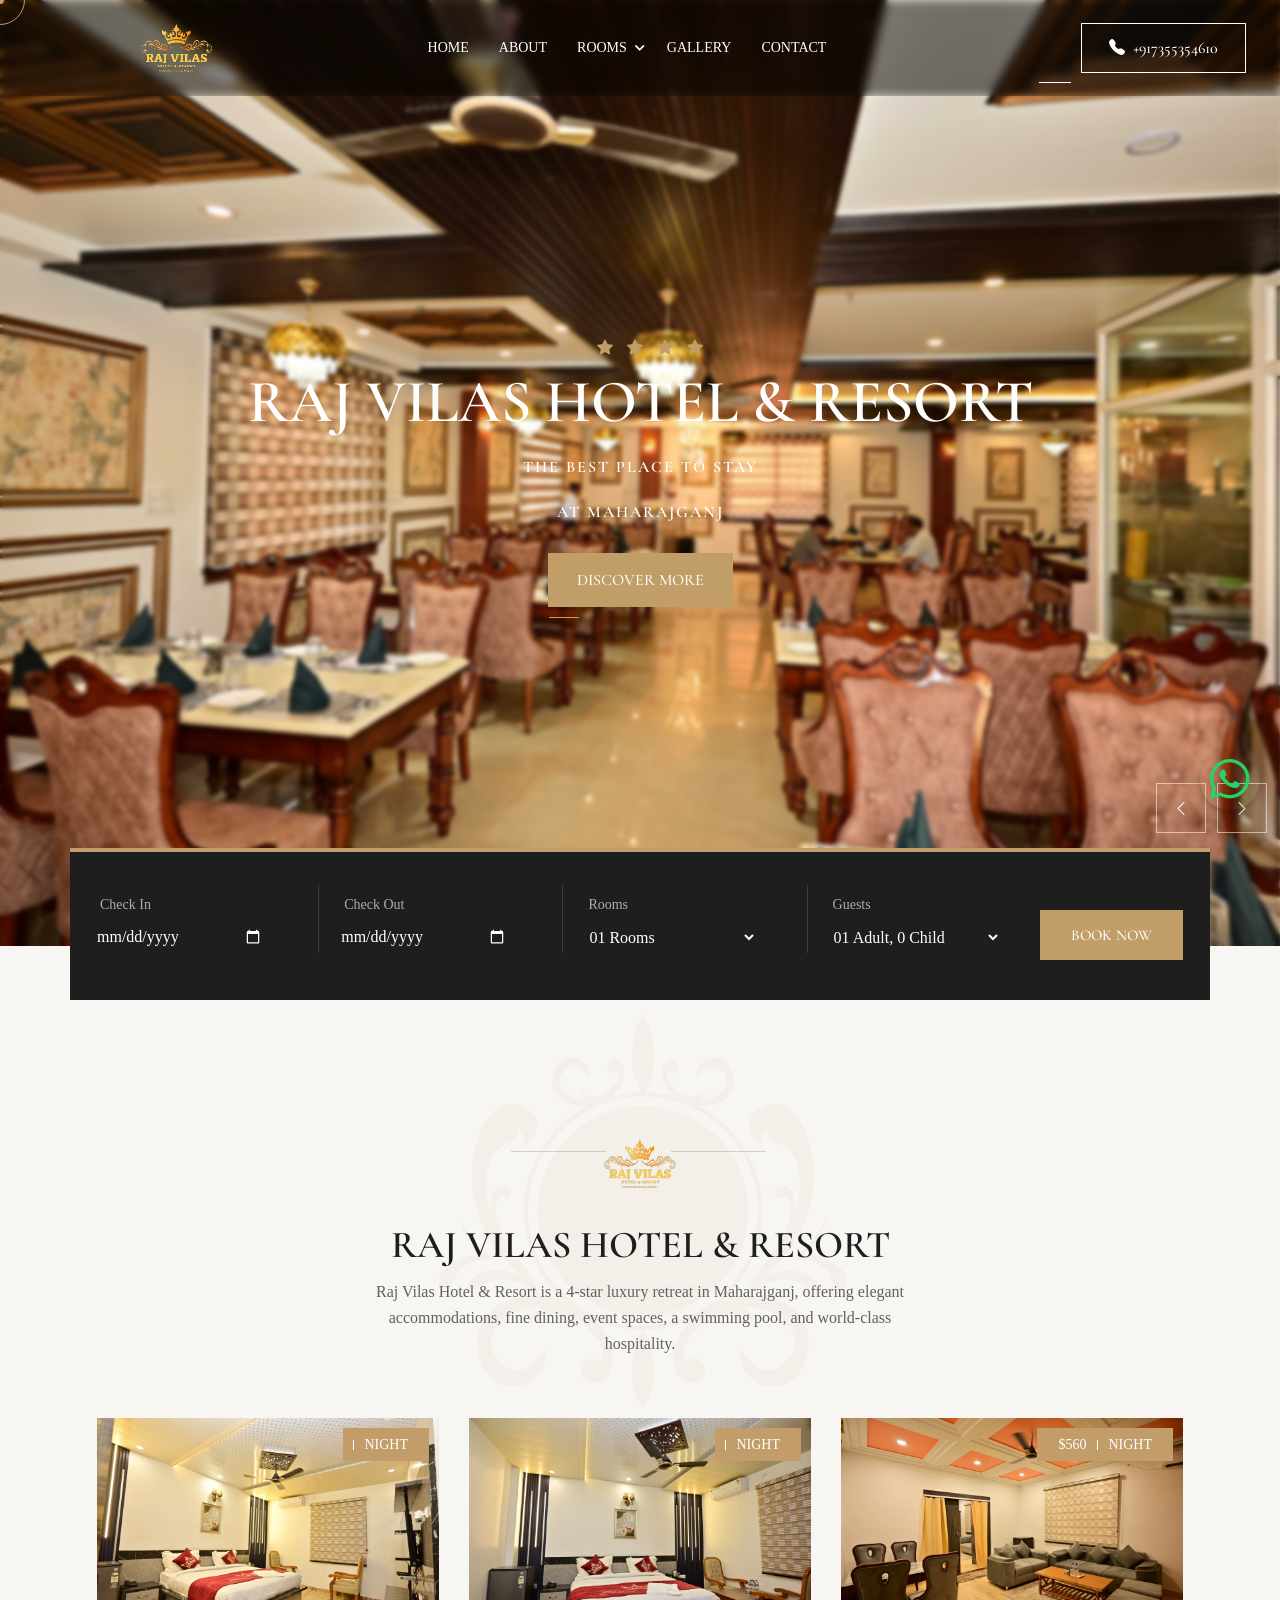
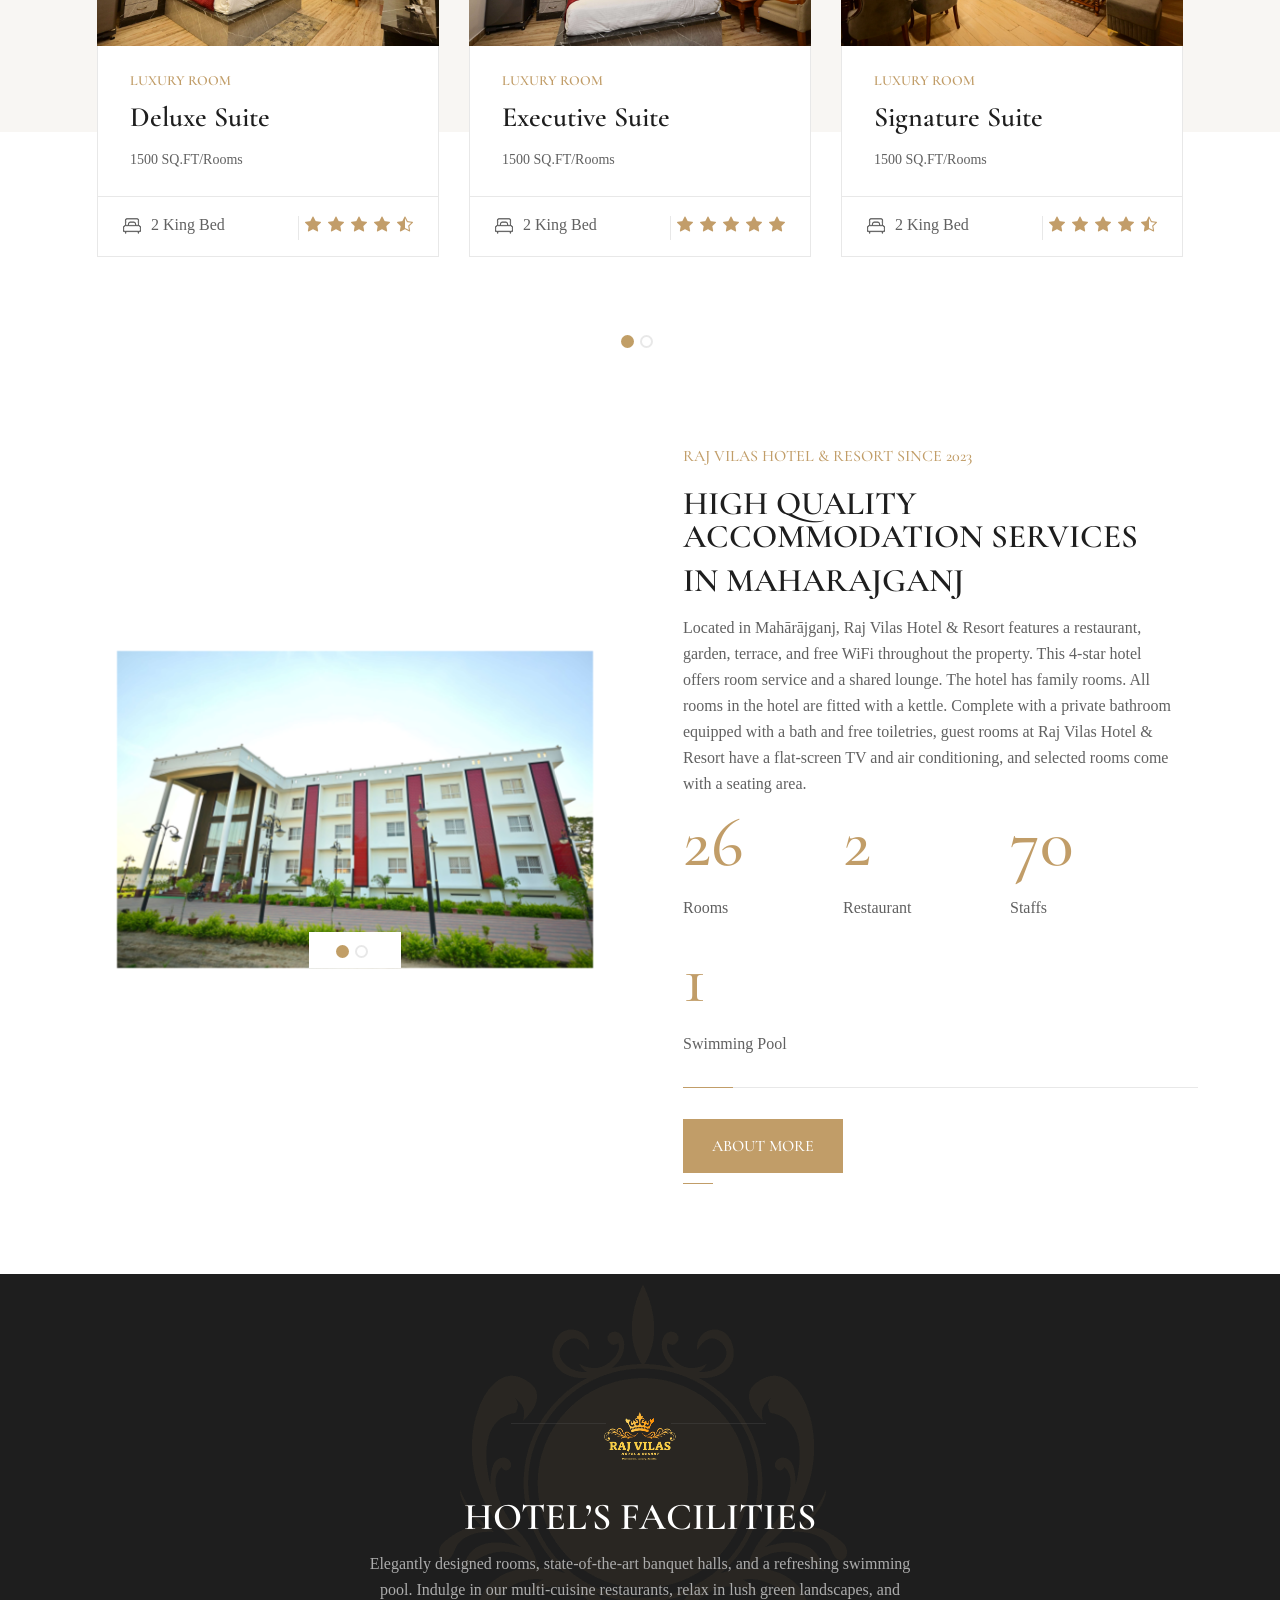
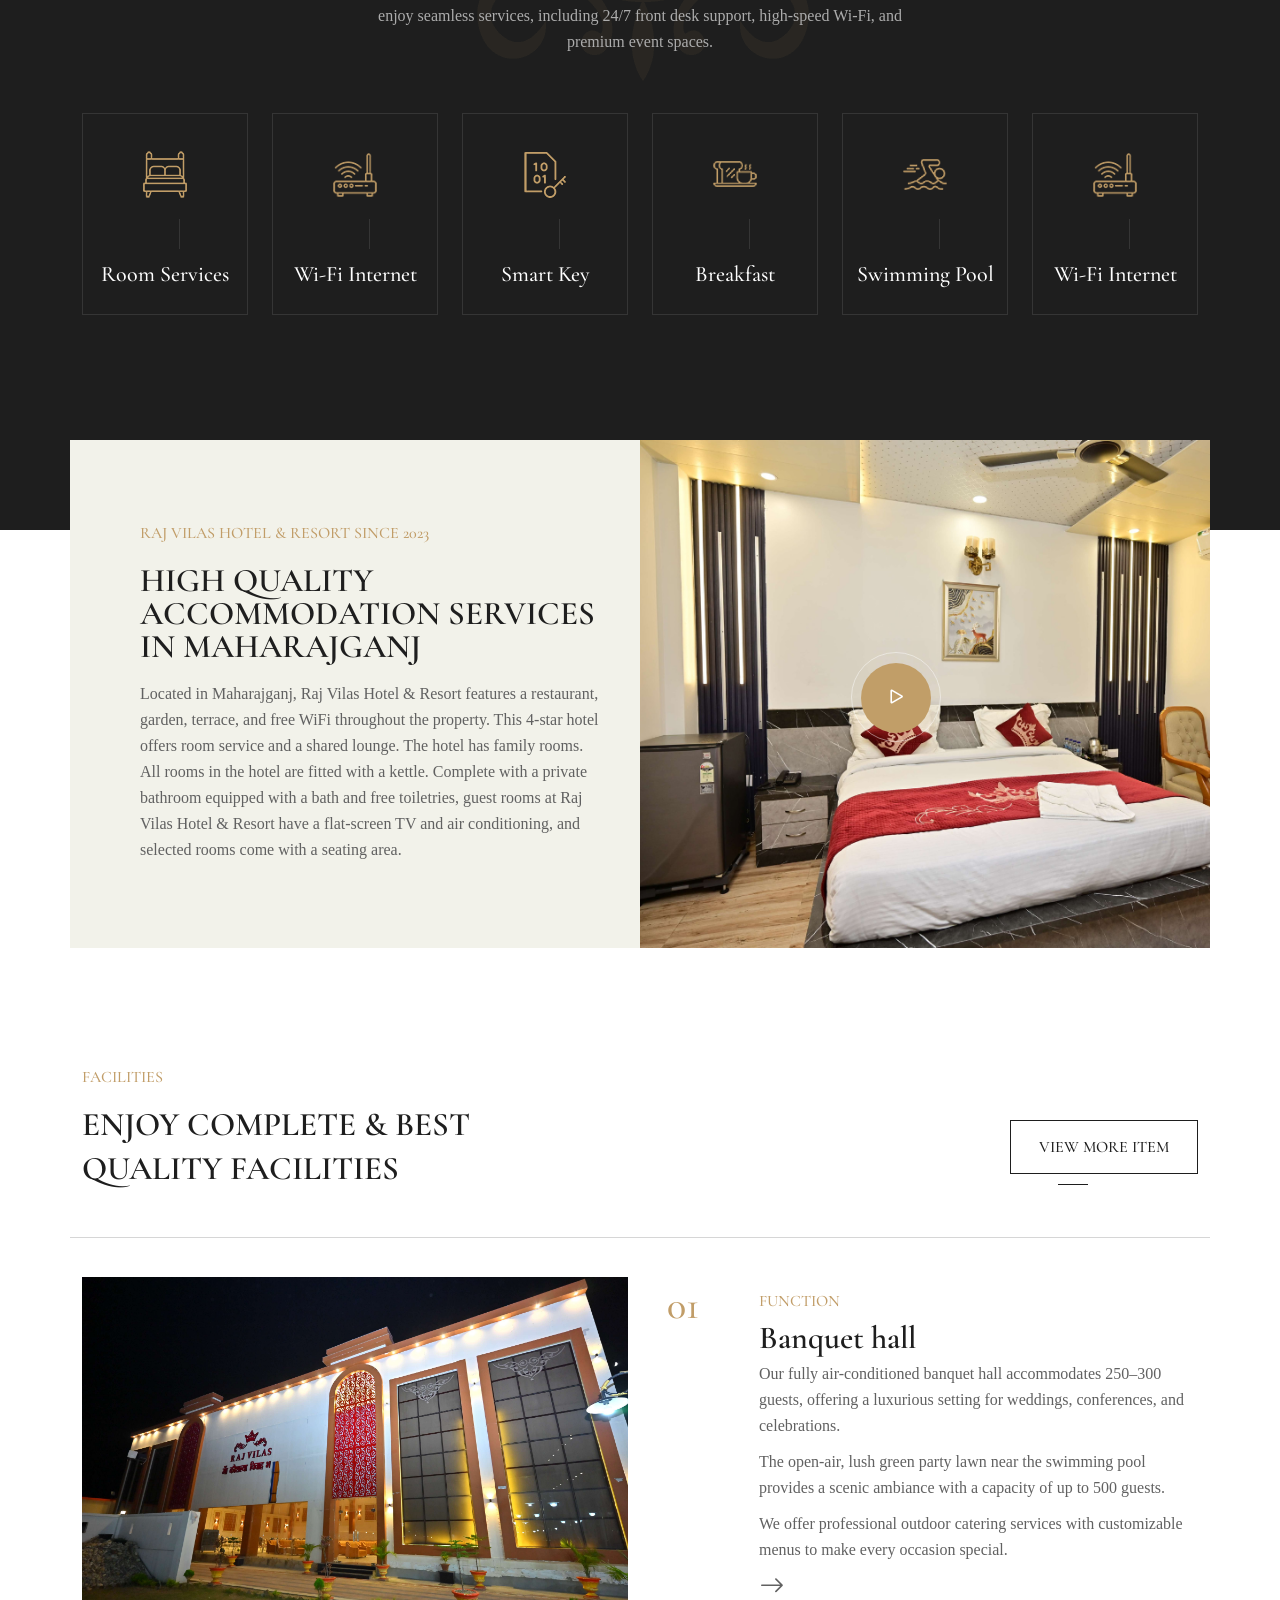
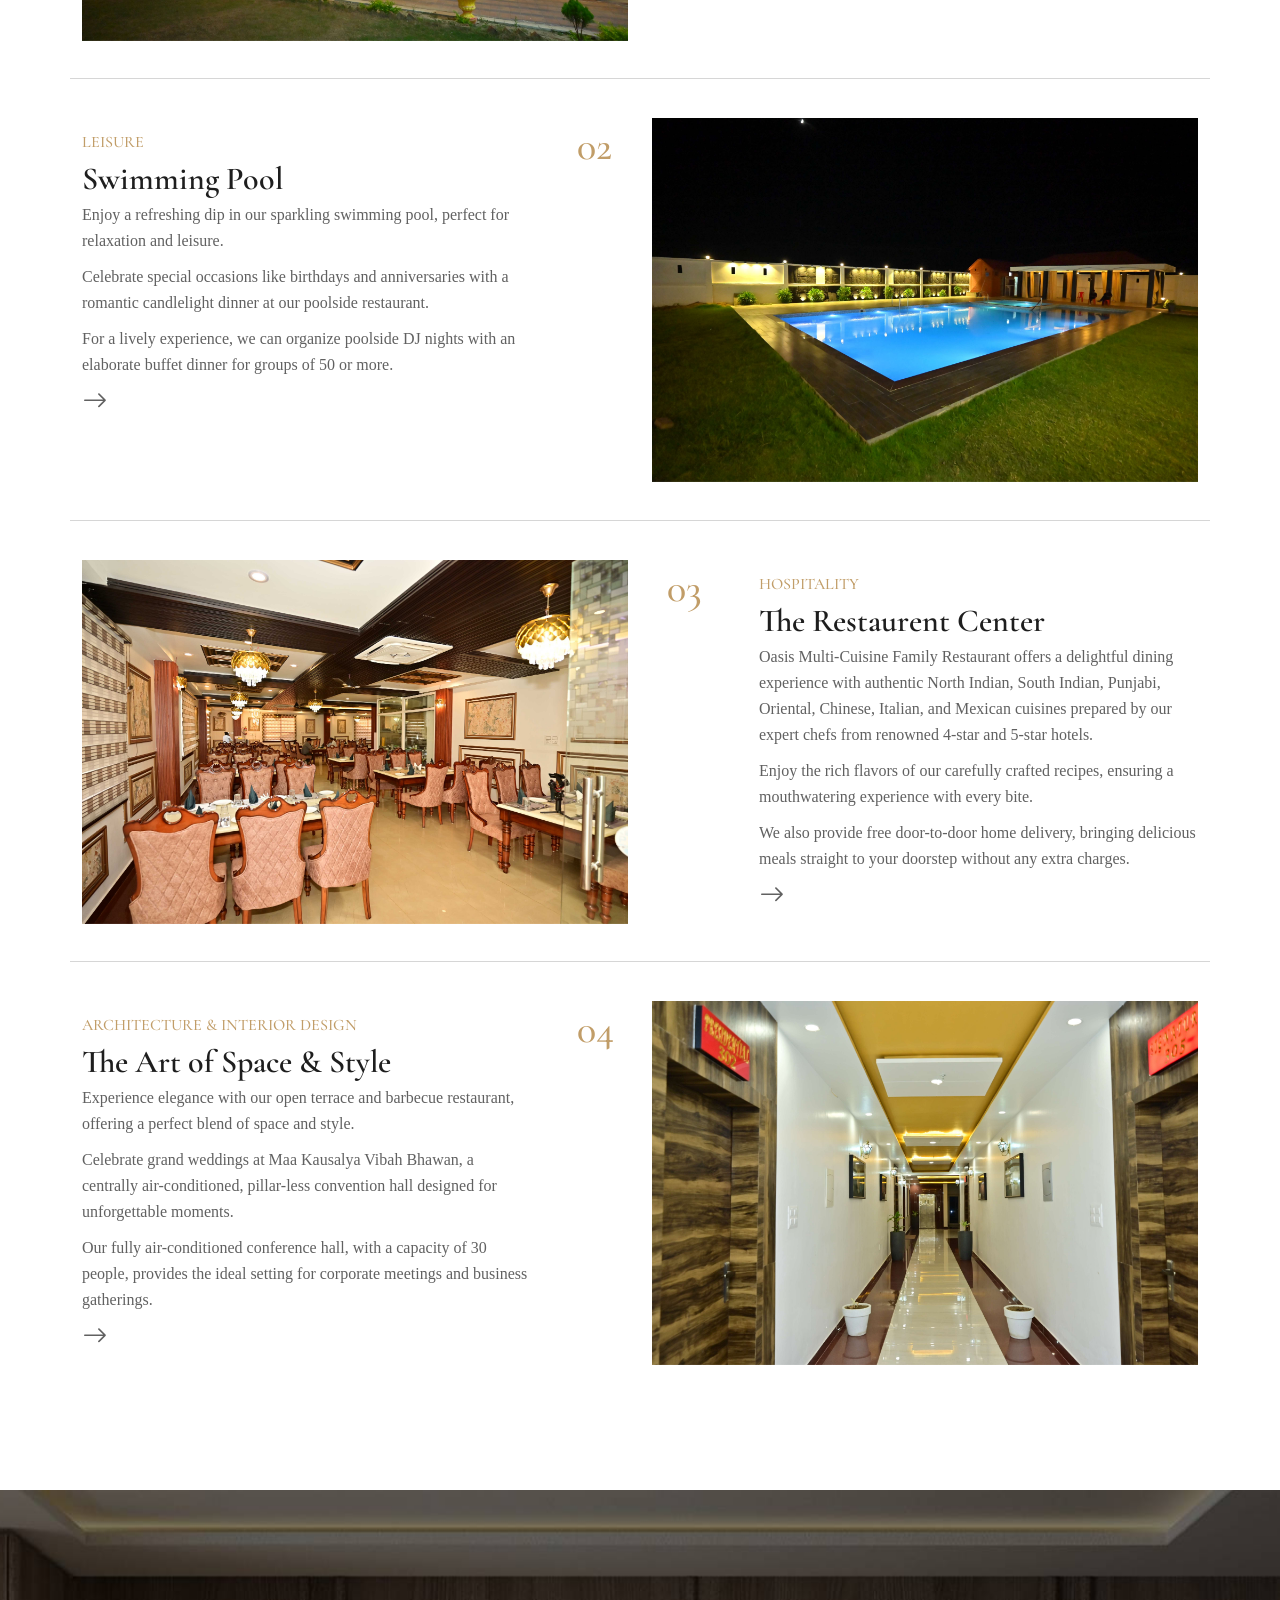
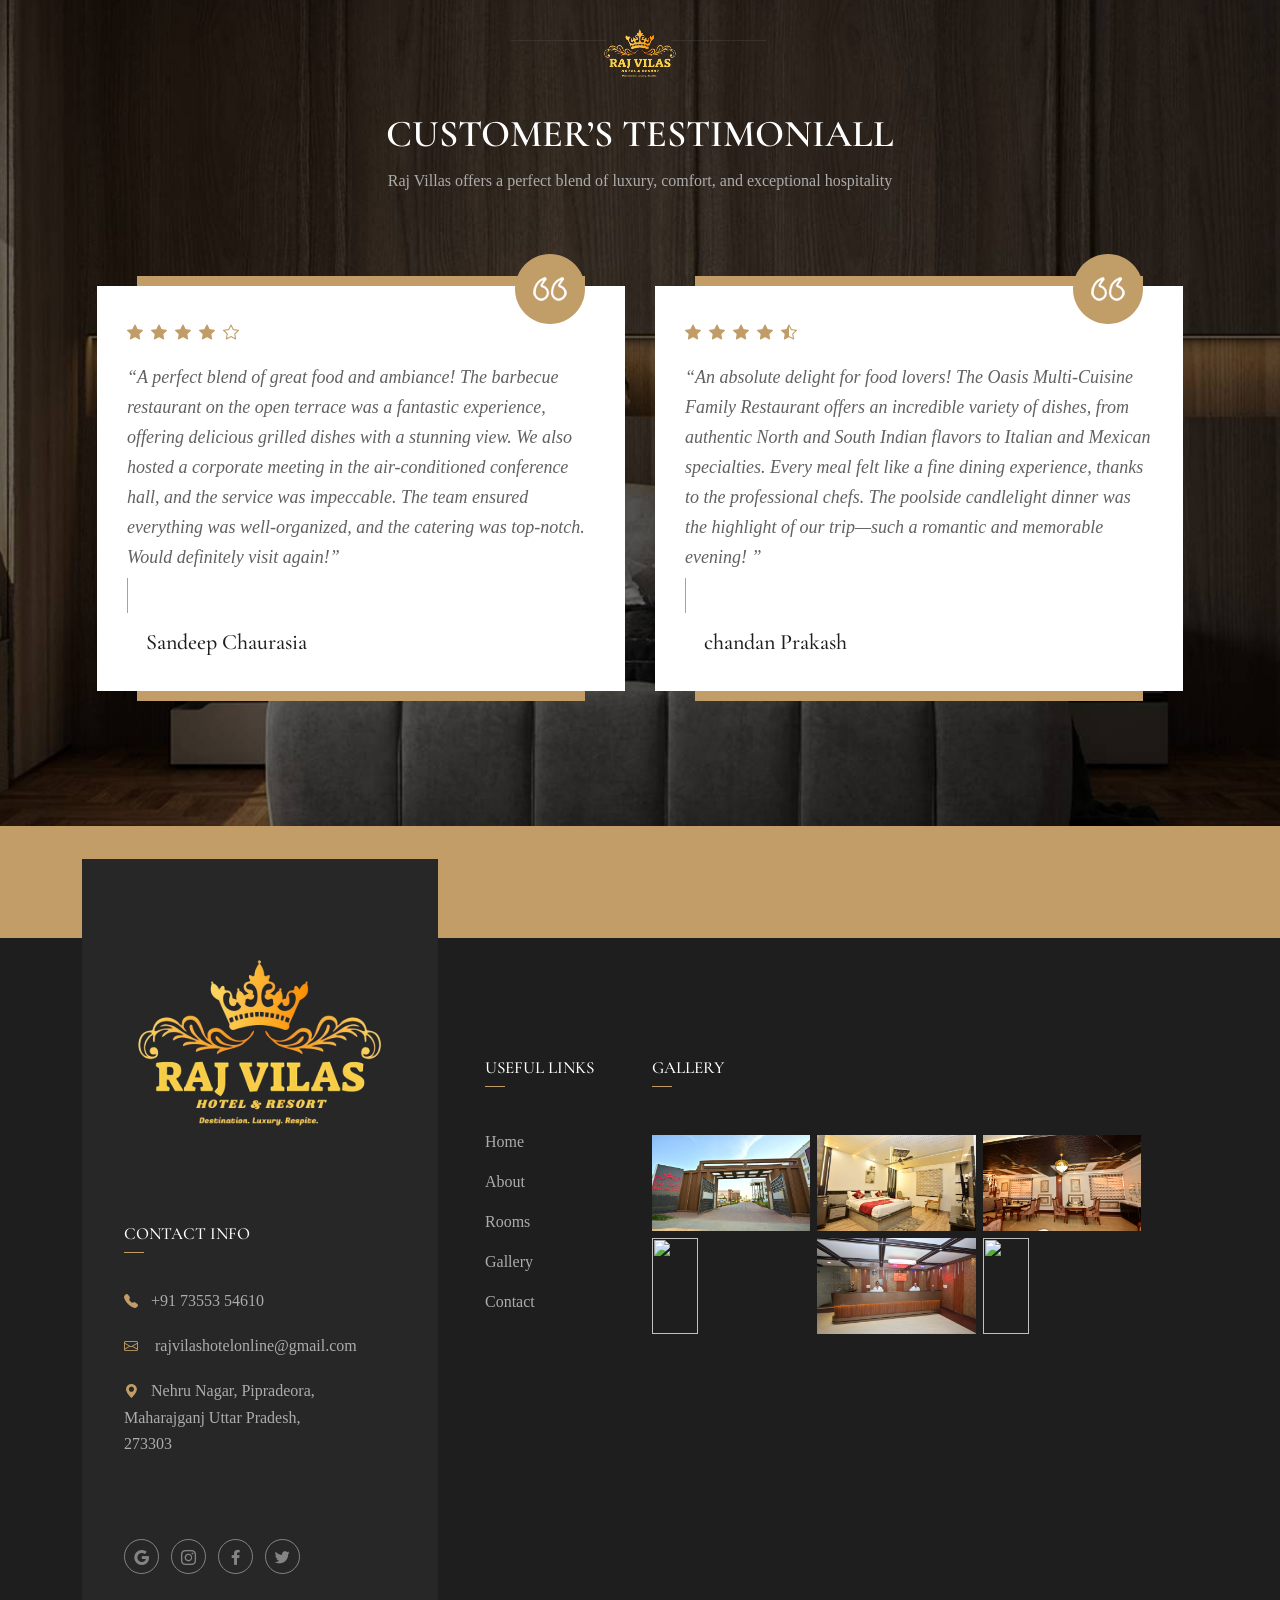
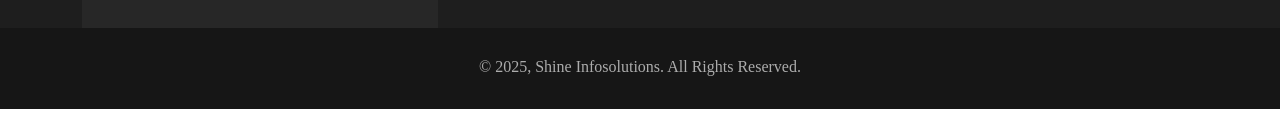
==== commit 694ab5c2: "message" ====
--- a/index.html
+++ b/index.html
@@ -1135,7 +1135,7 @@
 								<li><a href="index.html">Home</a></li>
 								<li><a href="about.html">About</a></li>
 								<li><a href="#">Rooms</a></li>
-								<li><a href="#">Services</a></li>
+								<!-- <li><a href="#">Services</a></li> -->
 								<li><a href="gallery.html">Gallery</a></li>
 								<li><a href="contact.html">Contact</a></li>
 							</ul>
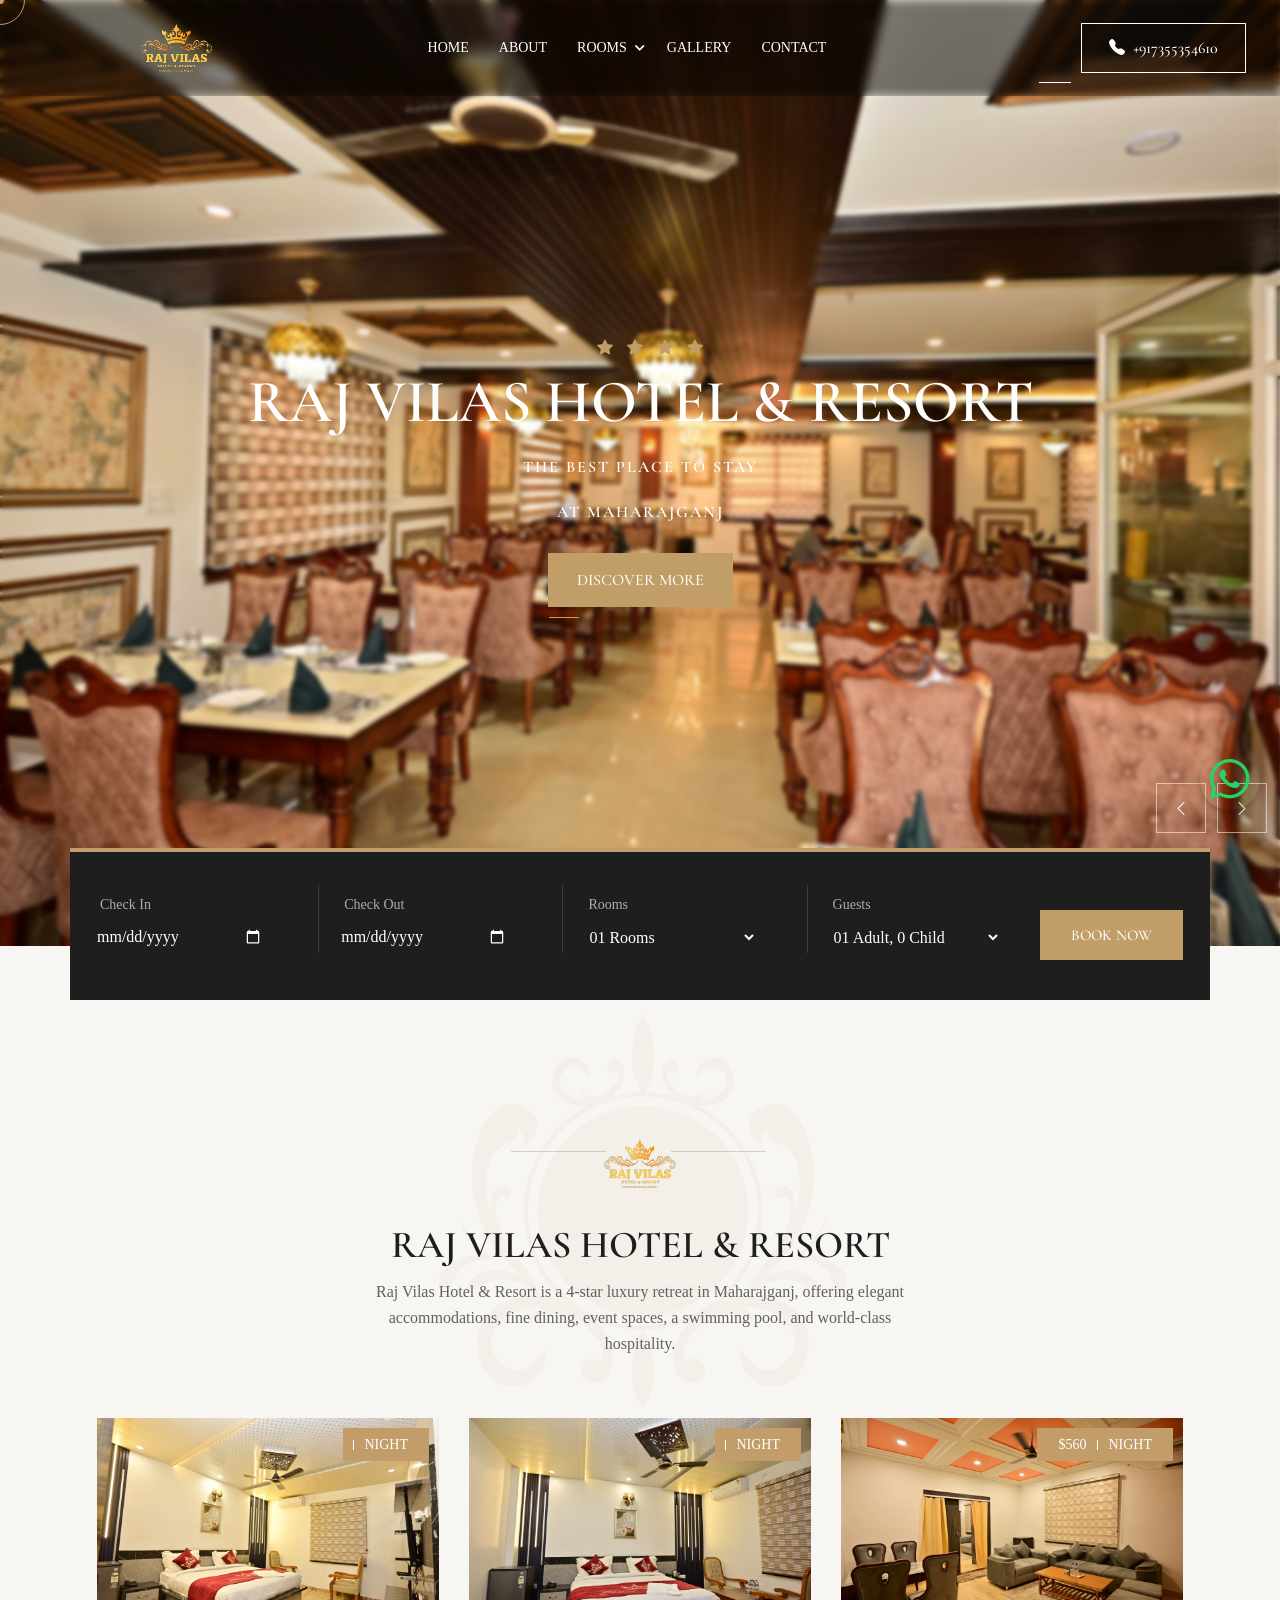
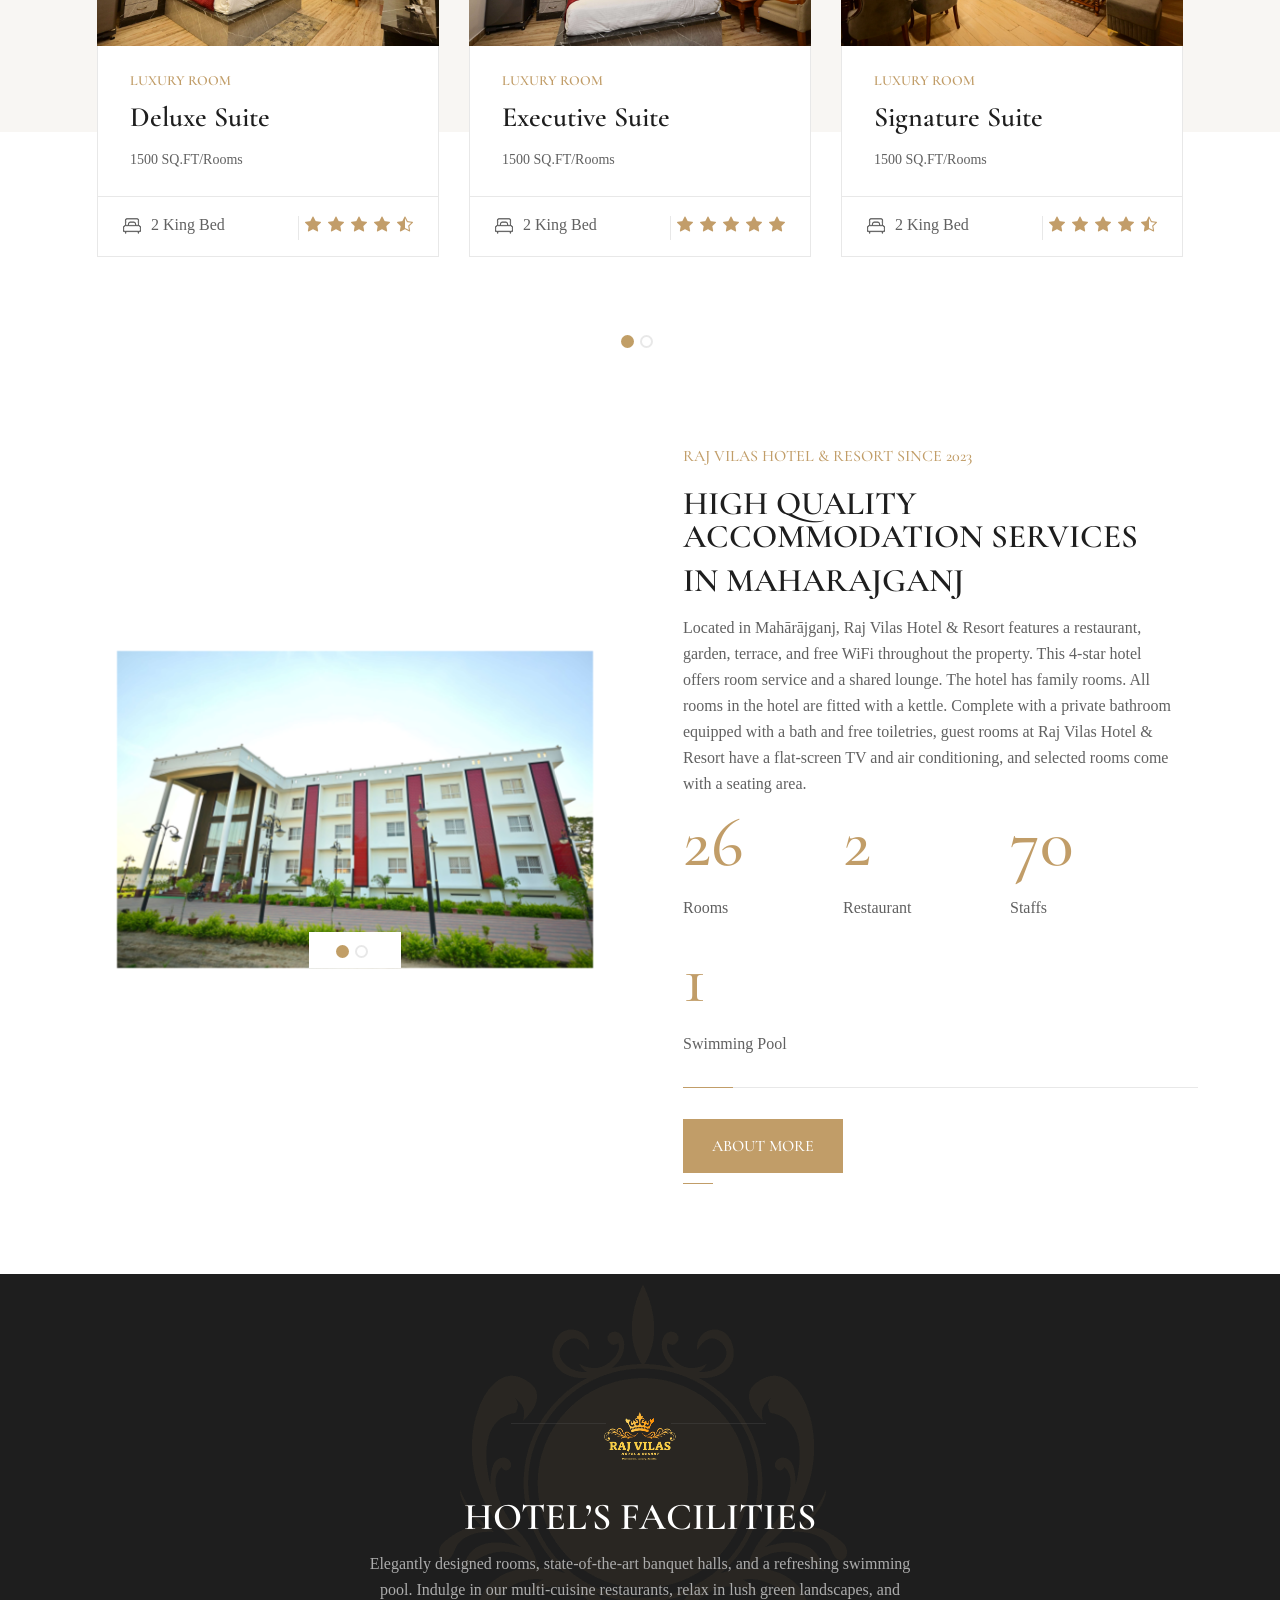
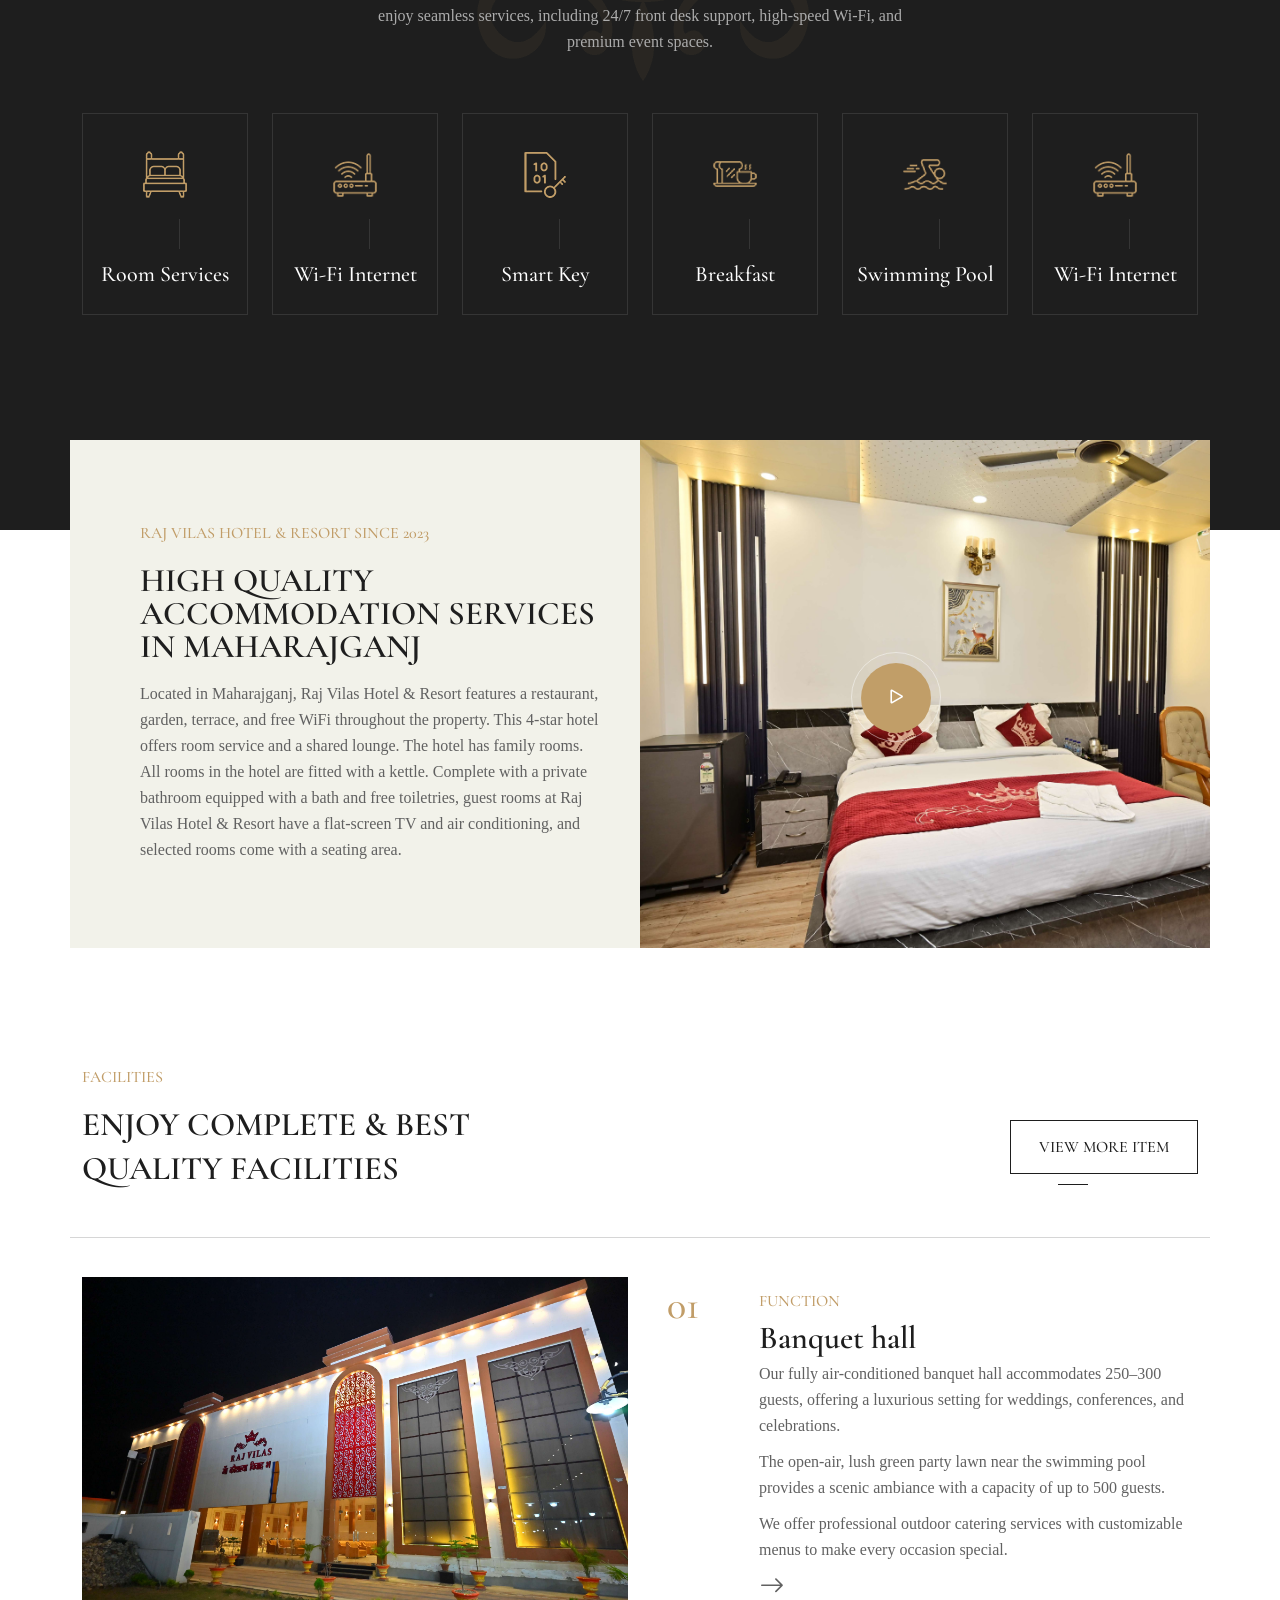
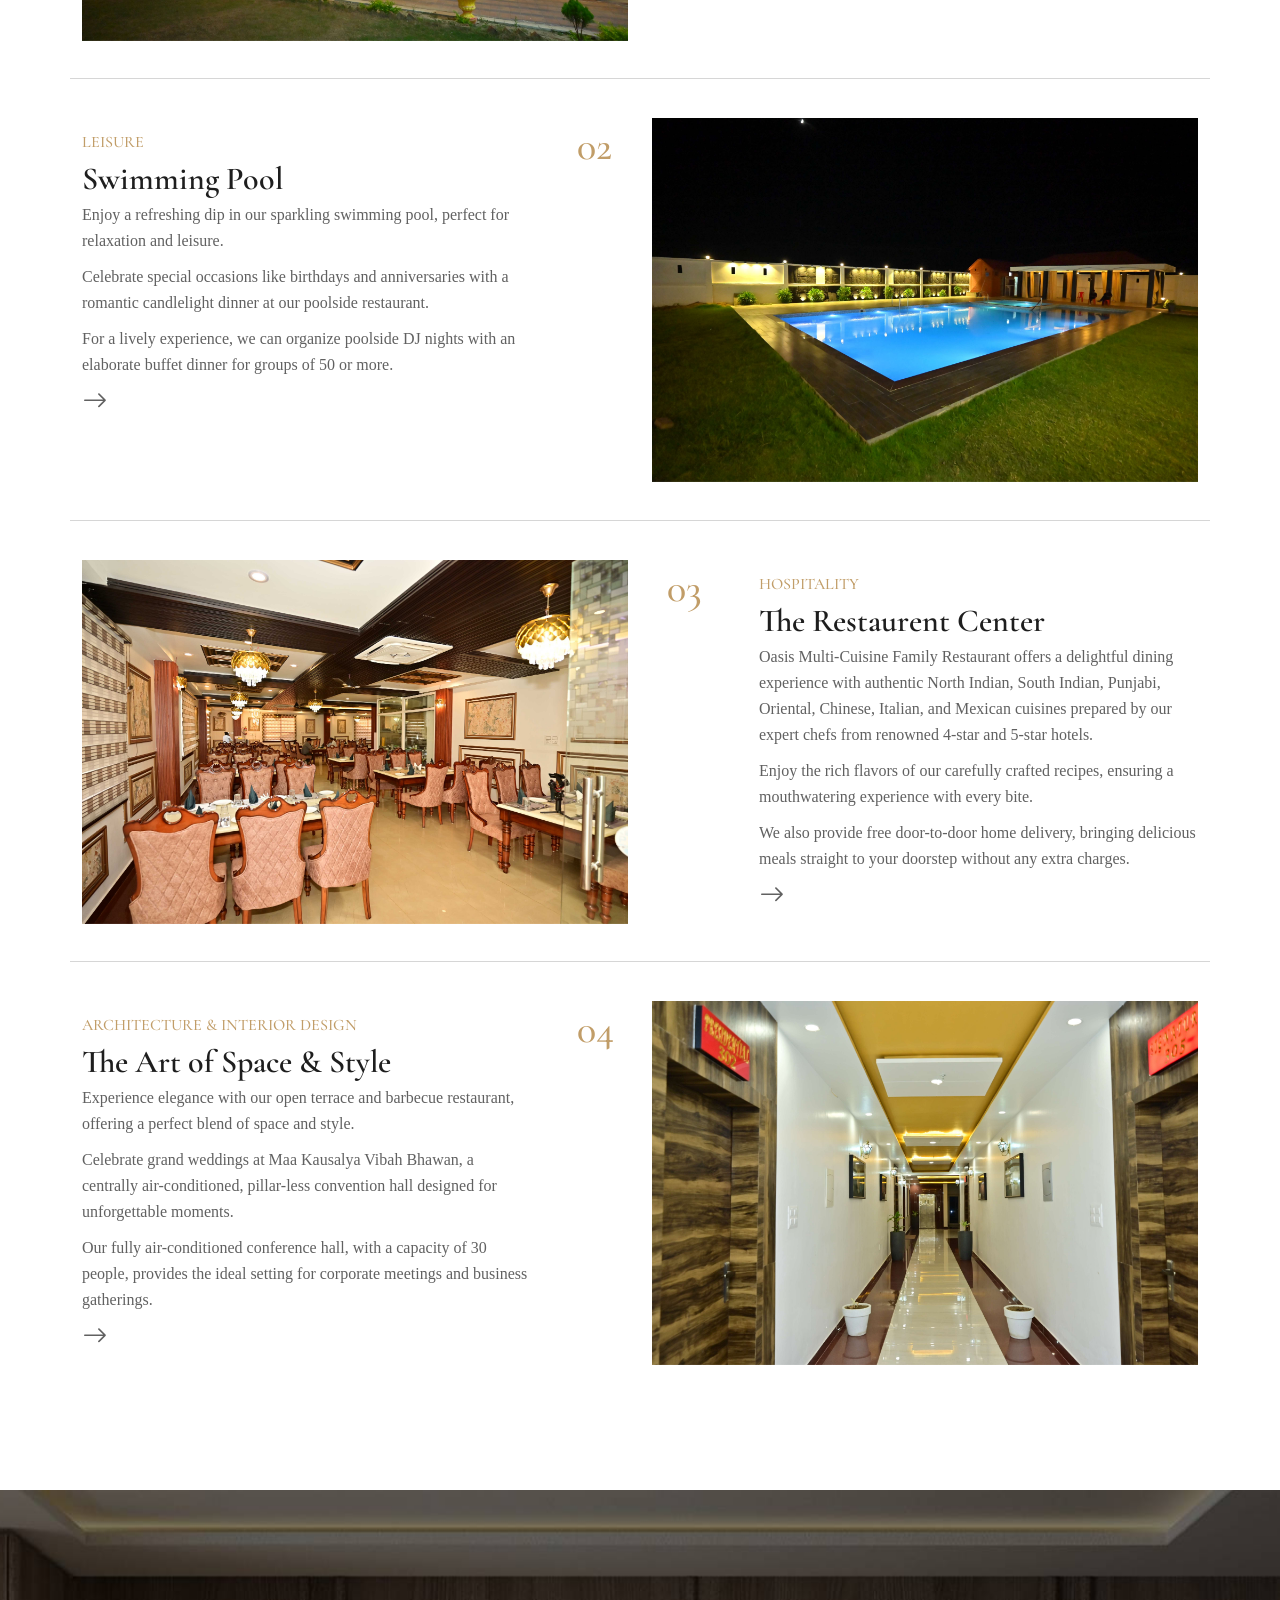
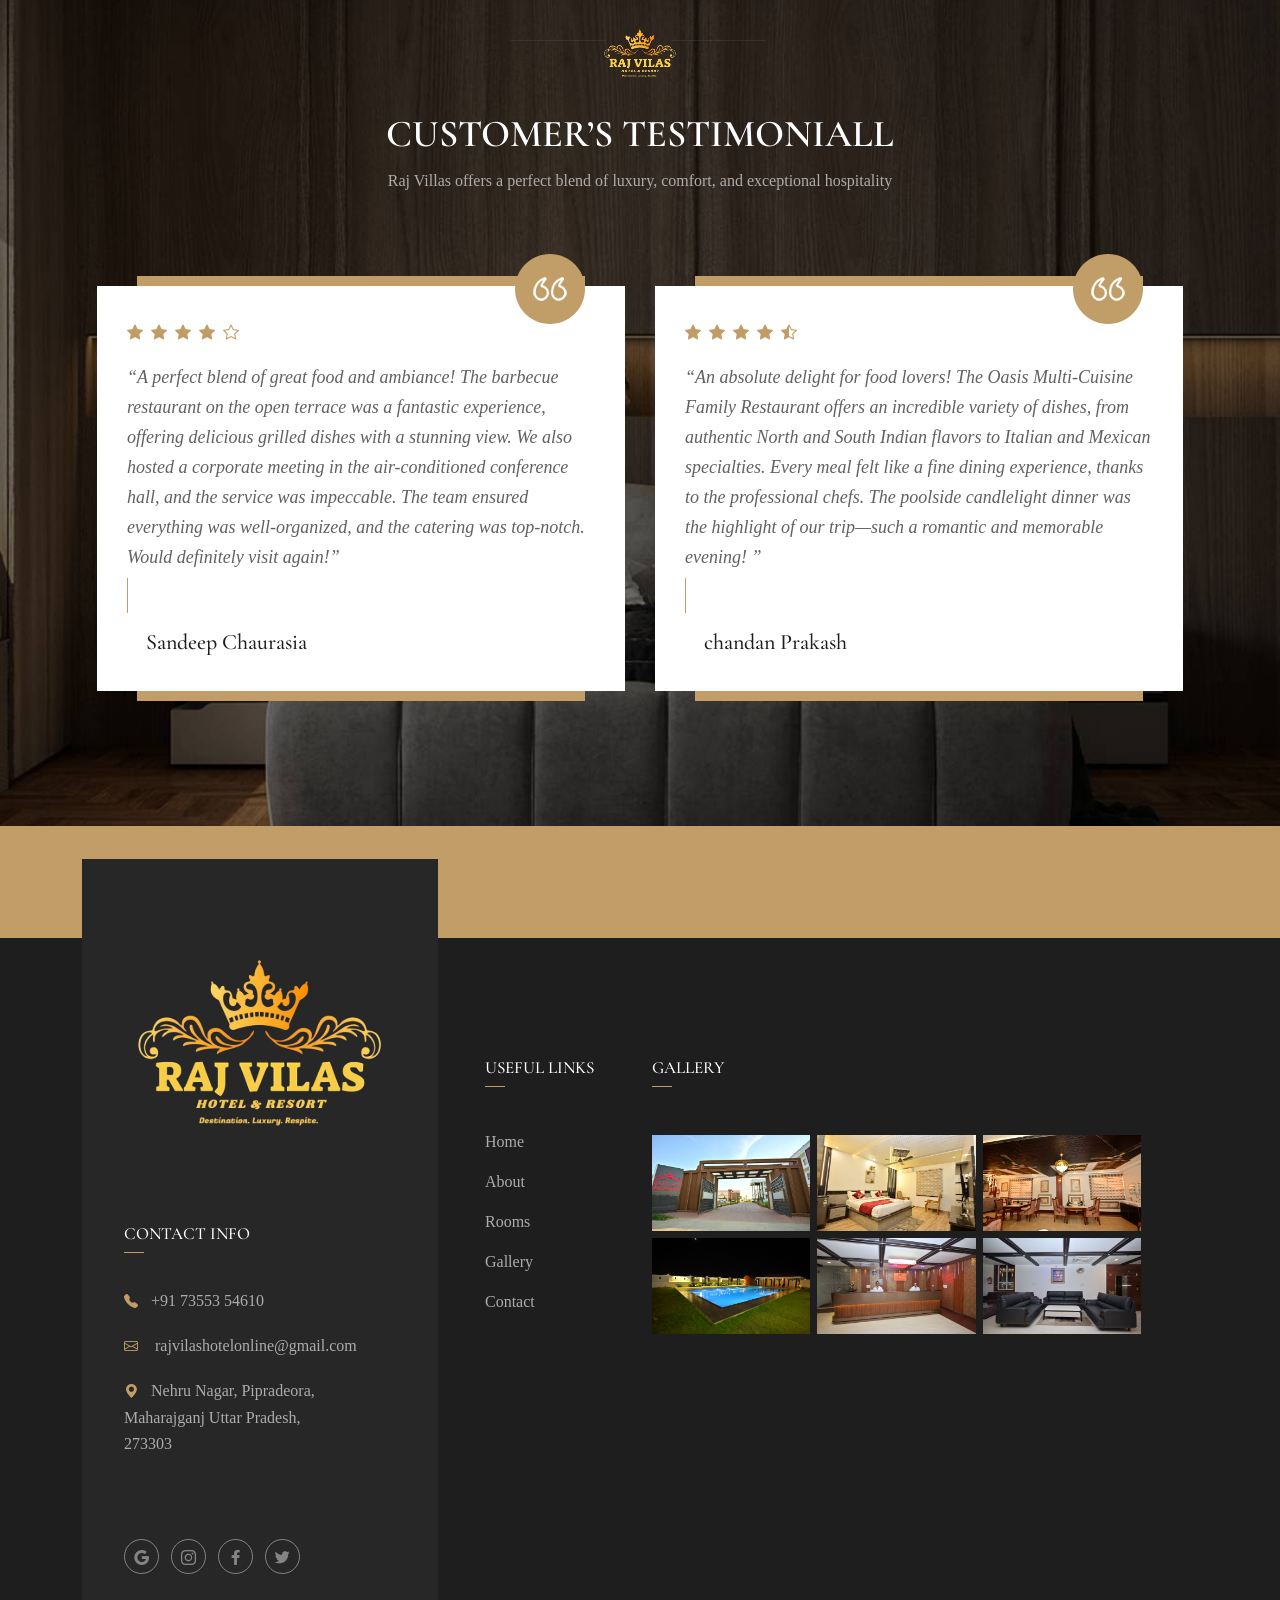
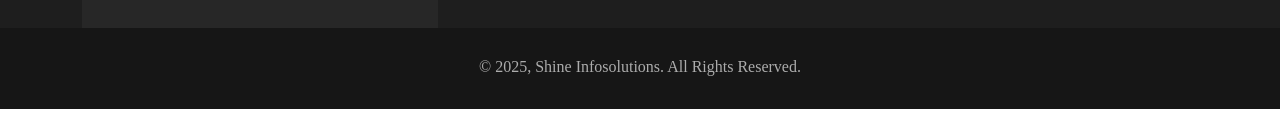
==== commit 97f8963b: "FIX FOOTER IMAGES" ====
--- a/index.html
+++ b/index.html
@@ -1149,22 +1149,22 @@
 						</div>
 						<div class="footer-widget-gallery">
 							<a class="place venobox vbox-item" data-gall="lace-imgs"
-								href="assets/images/home-1/Banquet.jpg"><img src="assets/images/RajvillasCompressed/DSC_00344.JPG"
+								href="assets/images/RajvillasCompressed/DSC_00344.JPG"><img src="assets/images/RajvillasCompressed/DSC_00344.JPG"
 									alt="" > </a>
 							<a class="place venobox vbox-item" data-gall="lace-imgs"
-								href="assets/images/home-1/Bed-Room.jpg"><img src="assets/images/RajvillasCompressed/DSC_0133.JPG"
+								href="assets/images/RajvillasCompressed/DSC_0133.JPG"><img src="assets/images/RajvillasCompressed/DSC_0133.JPG"
 									alt="" > </a>
 							<a class="place venobox vbox-item" data-gall="lace-imgs"
-								href="assets/images/home-1/gallery1.jpg"><img src="assets/images/RajvillasCompressed/DSC_0036.JPG"
+								href="assets/images/RajvillasCompressed/DSC_0036.JPG"><img src="assets/images/RajvillasCompressed/DSC_0036.JPG"
 									alt=""></a>
 							<a class="place venobox vbox-item" data-gall="lace-imgs"
-								href="assets/images/home-1/pool2.jpg"><img src="assets/imaGES/RajvillasCompressed/DSC_0210.JPG"
+								href="assets/images/RajvillasCompressed/DSC_0210.JPG"><img src="assets/images/RajvillasCompressed/DSC_0210.JPG"
 									alt=""></a>
 							<a class="place venobox vbox-item" data-gall="lace-imgs"
-								href="assets/images/home-1/restaurent.jpg"><img src="assets/images/RajvillasCompressed/DSC_0186.JPG"
+								href="assets/images/RajvillasCompressed/DSC_0186.JPG"><img src="assets/images/RajvillasCompressed/DSC_0186.JPG"
 									alt=""></a>
 							<a class="place venobox vbox-item" data-gall="lace-imgs"
-								href="assets/images/home-1/room-1.jpg"><img src="assets/images/RajvillasCompressed/DSC_0174.jpg"
+								href="assets/images/RajvillasCompressed/DSC_0174.jpg"><img src="assets/images/RajvillasCompressed/DSC_0174.JPG"
 									alt=""></a>
 						</div>
 					</div>
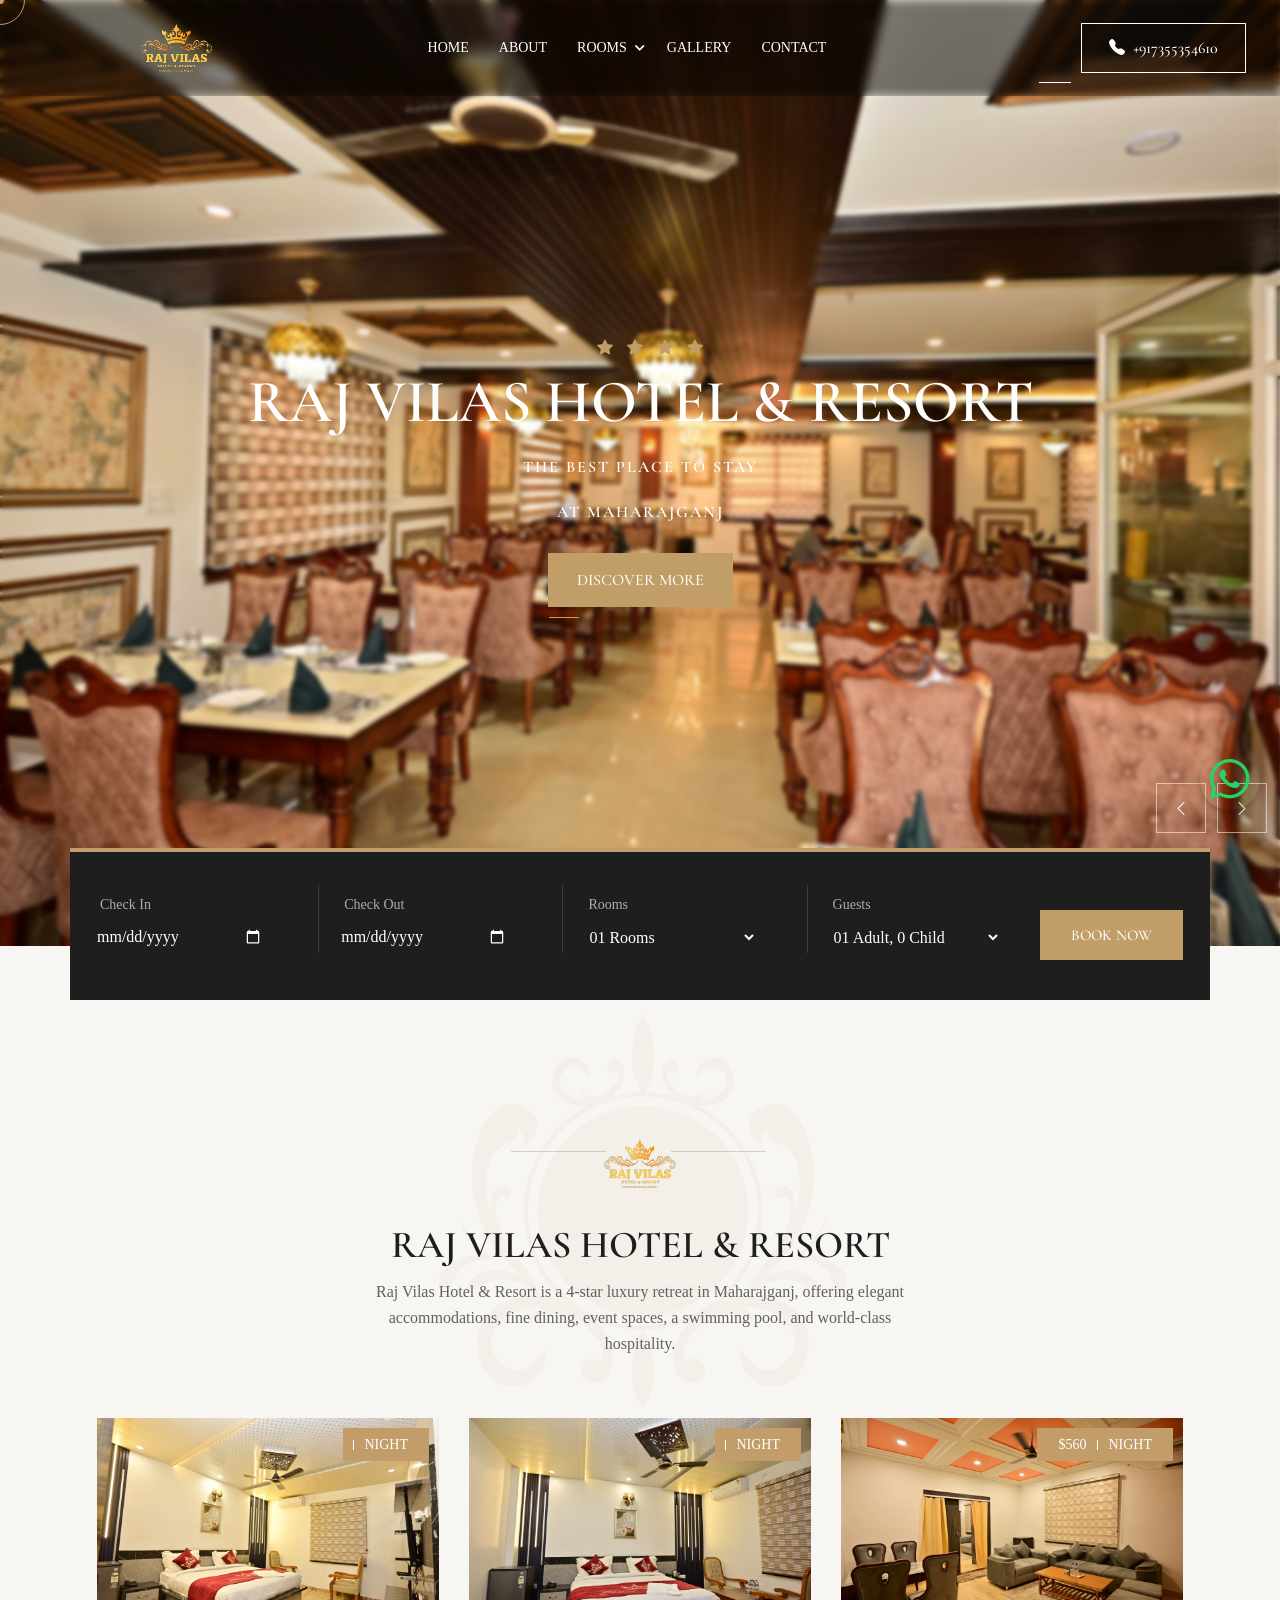
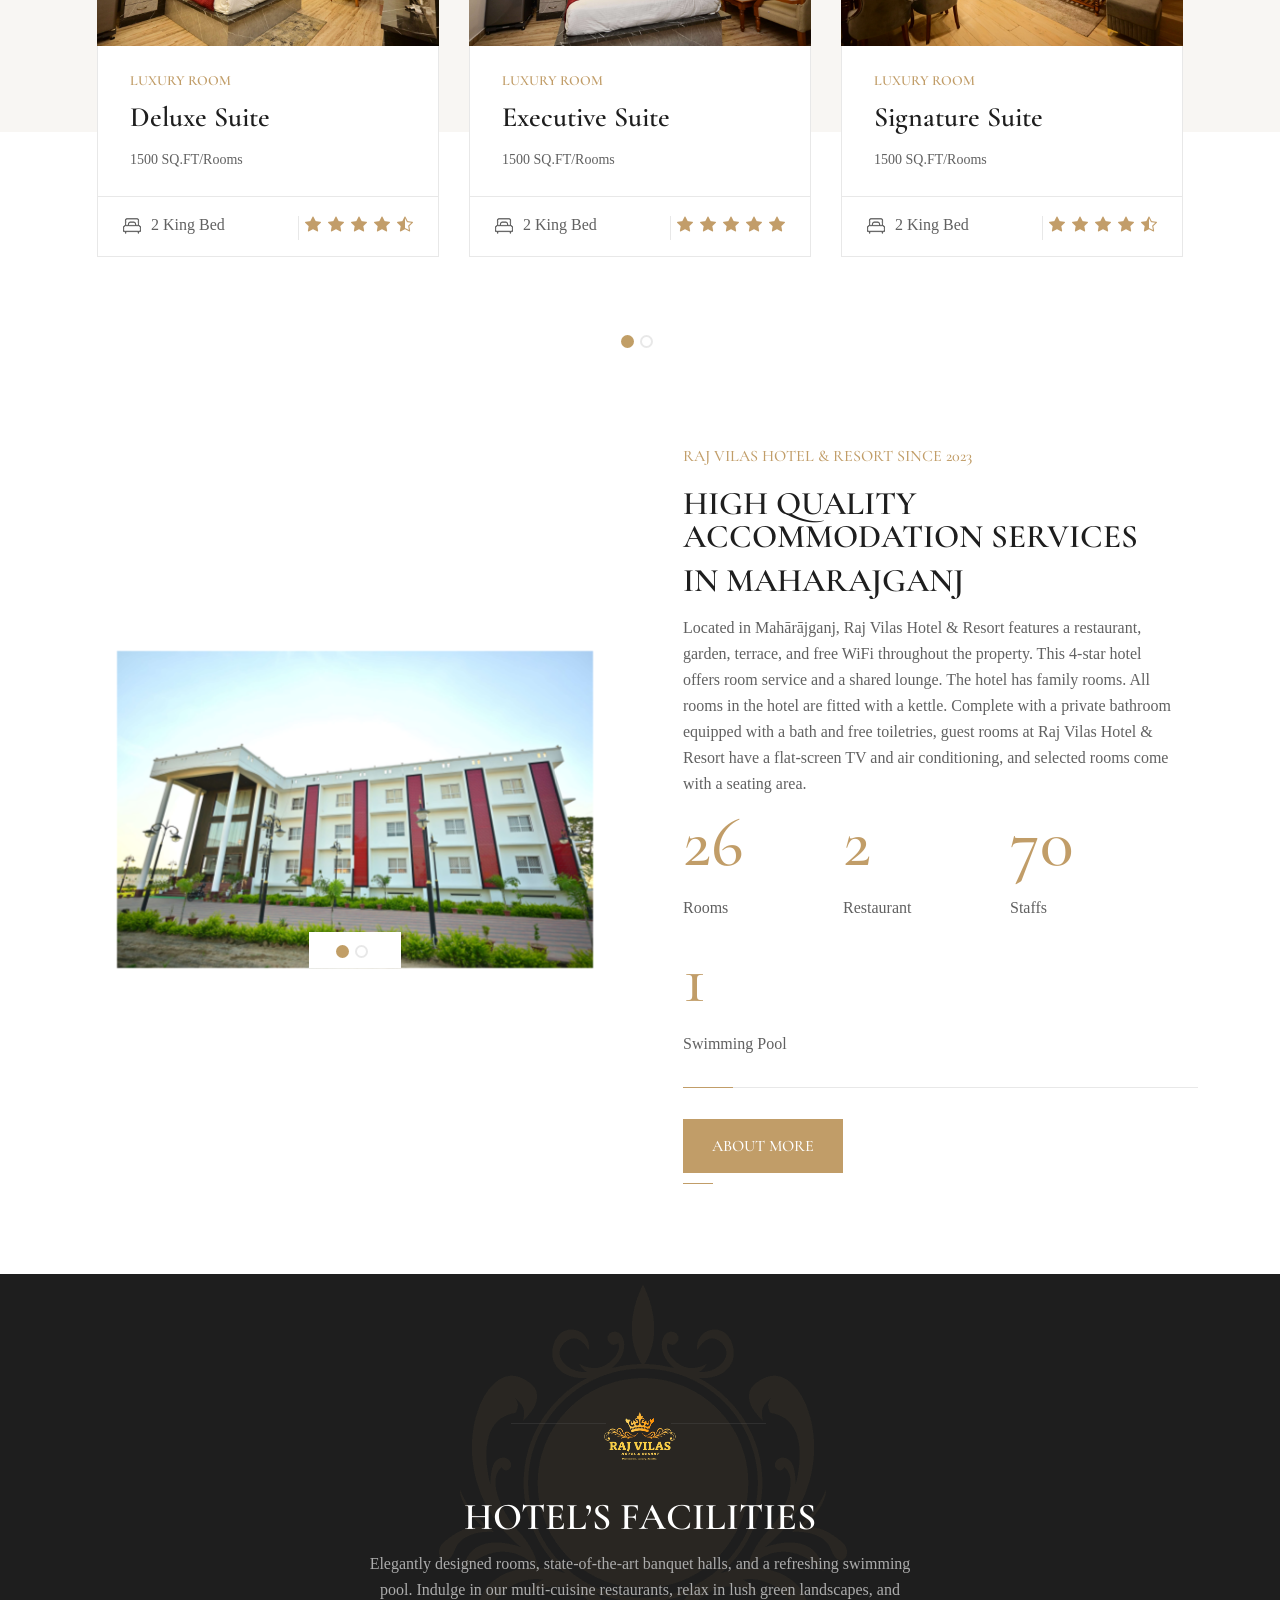
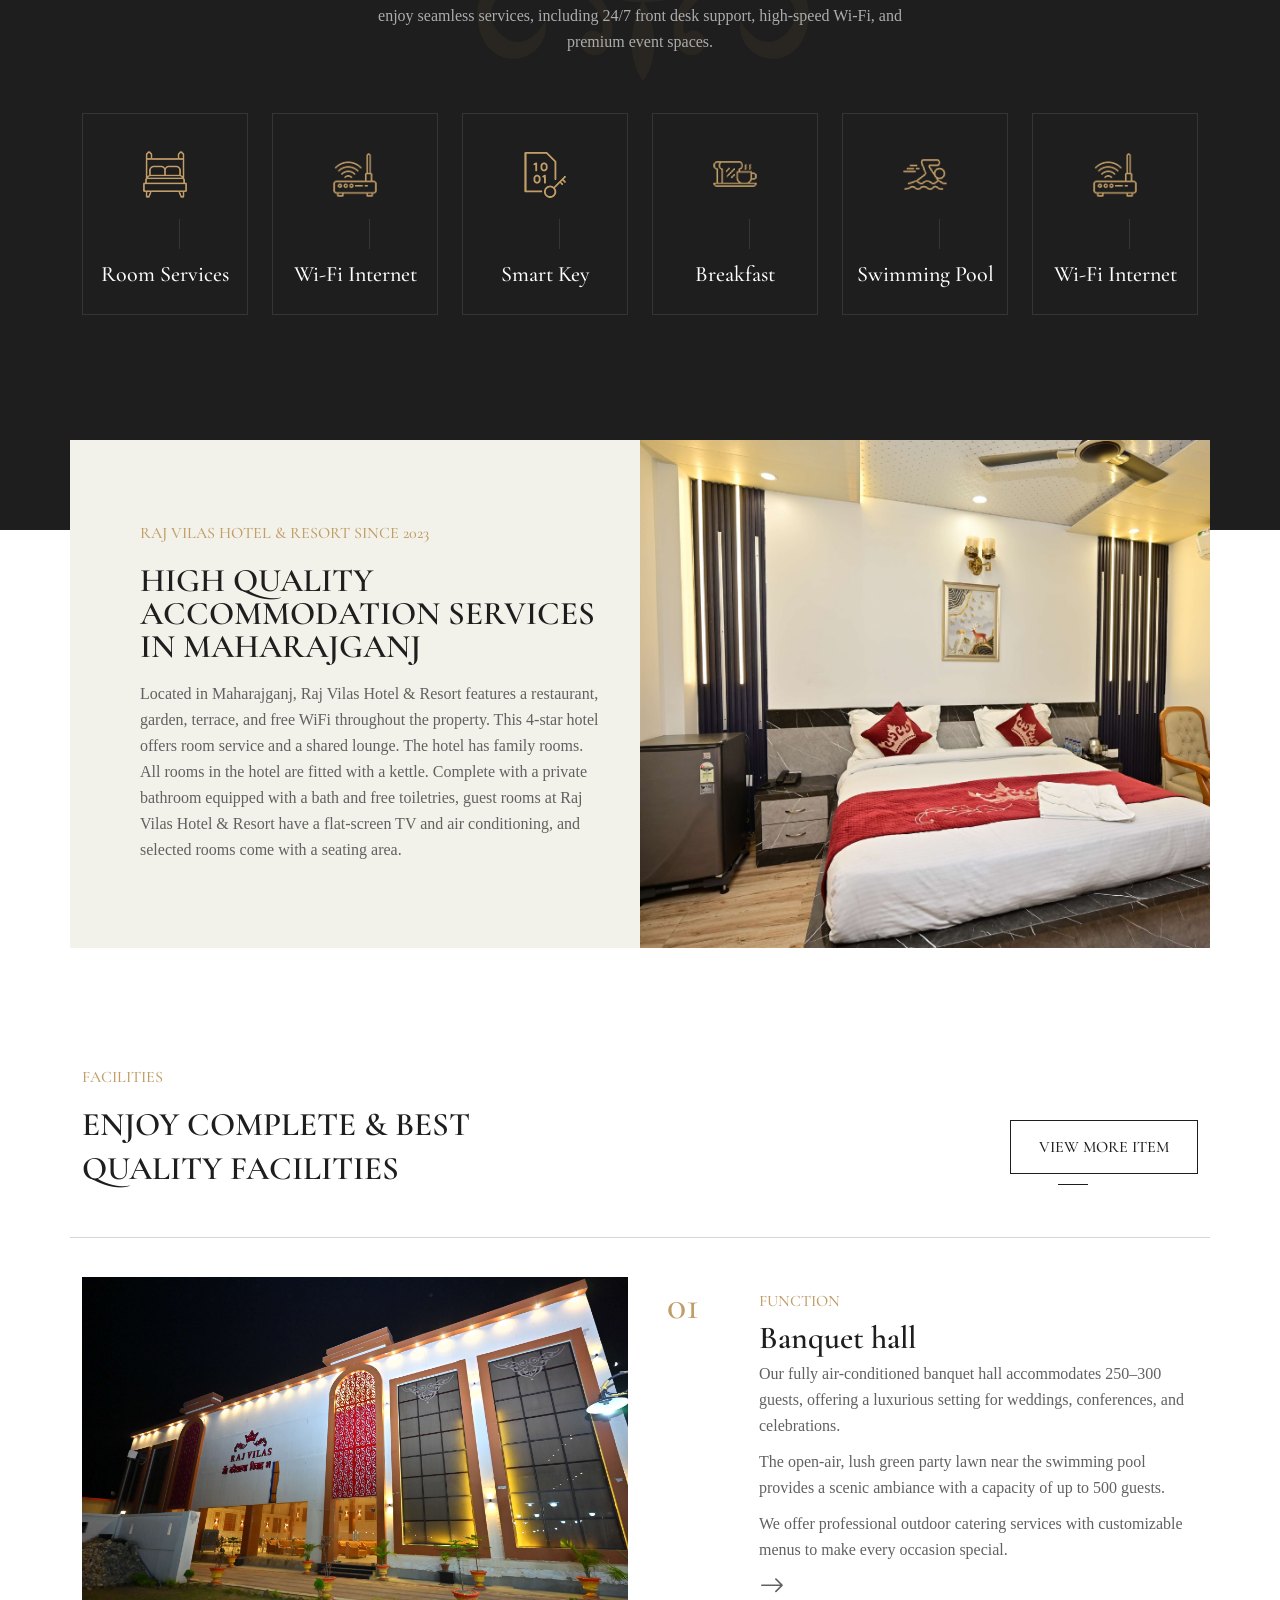
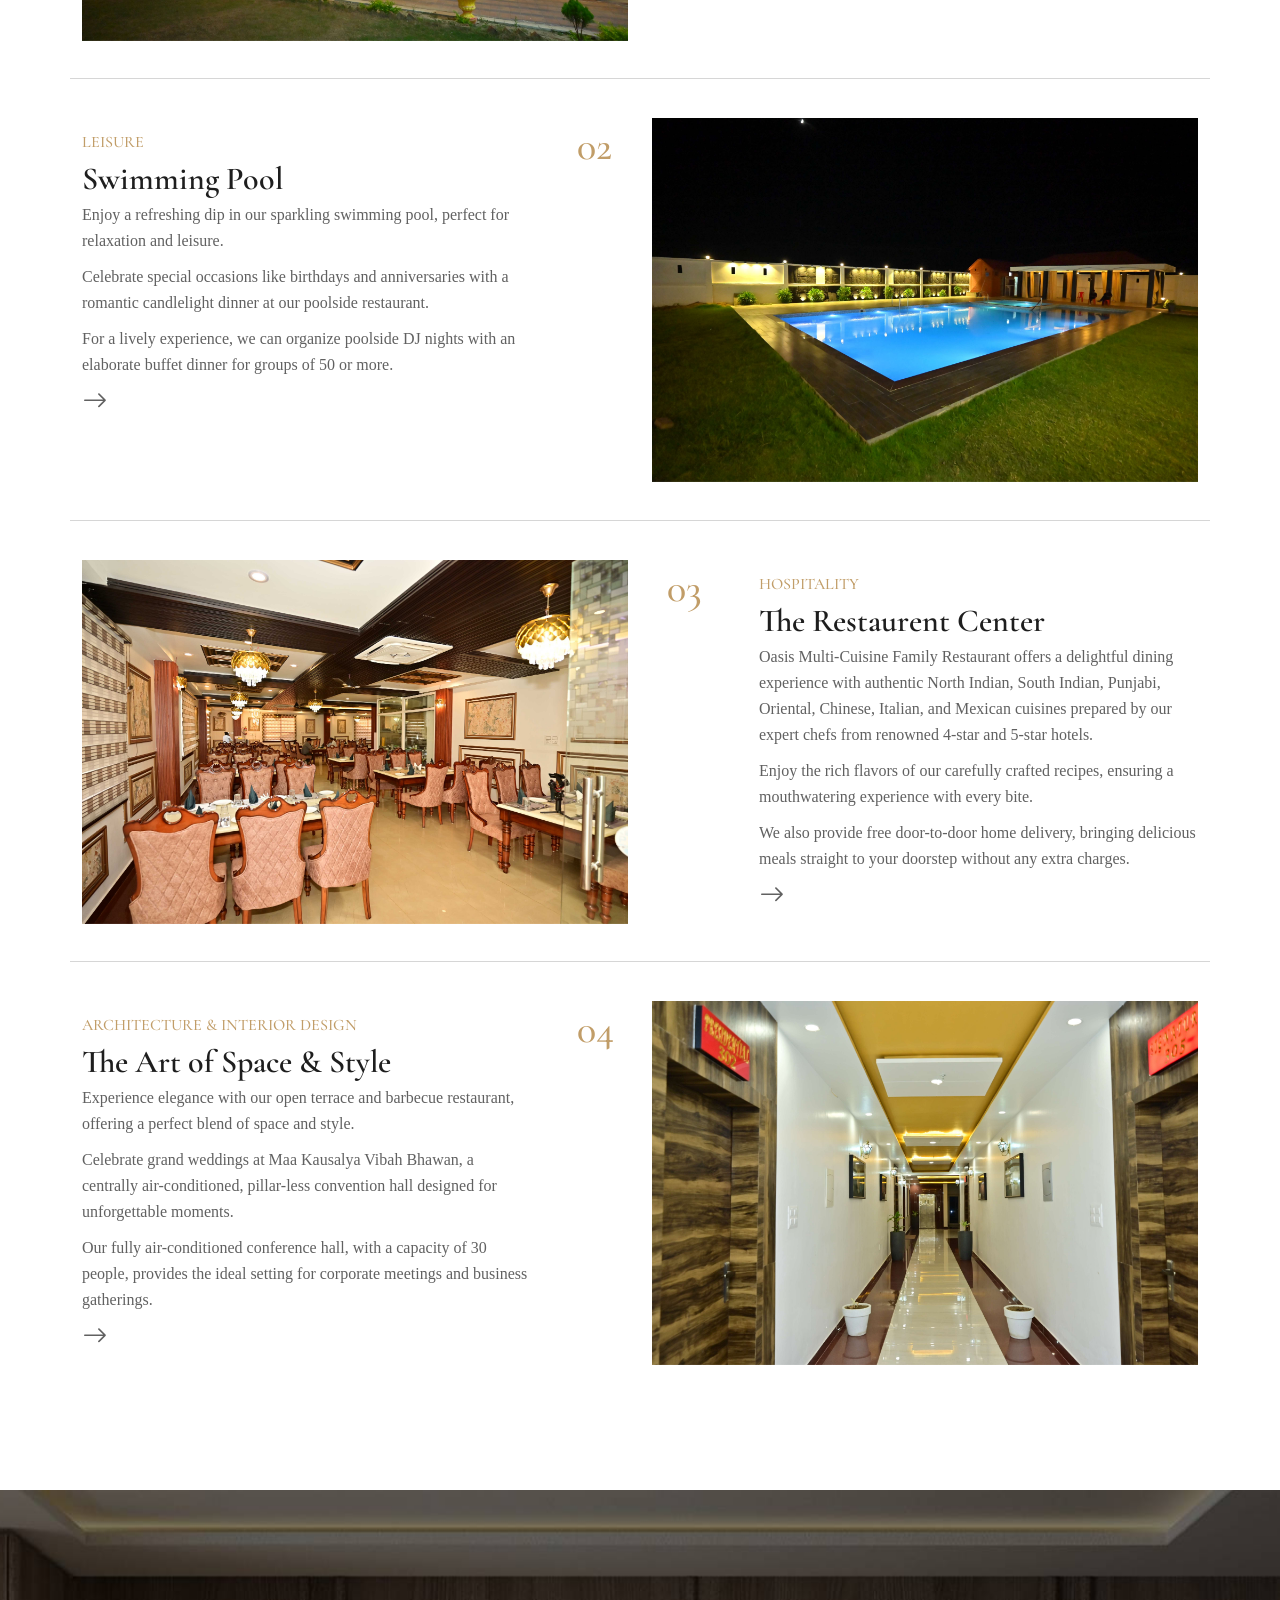
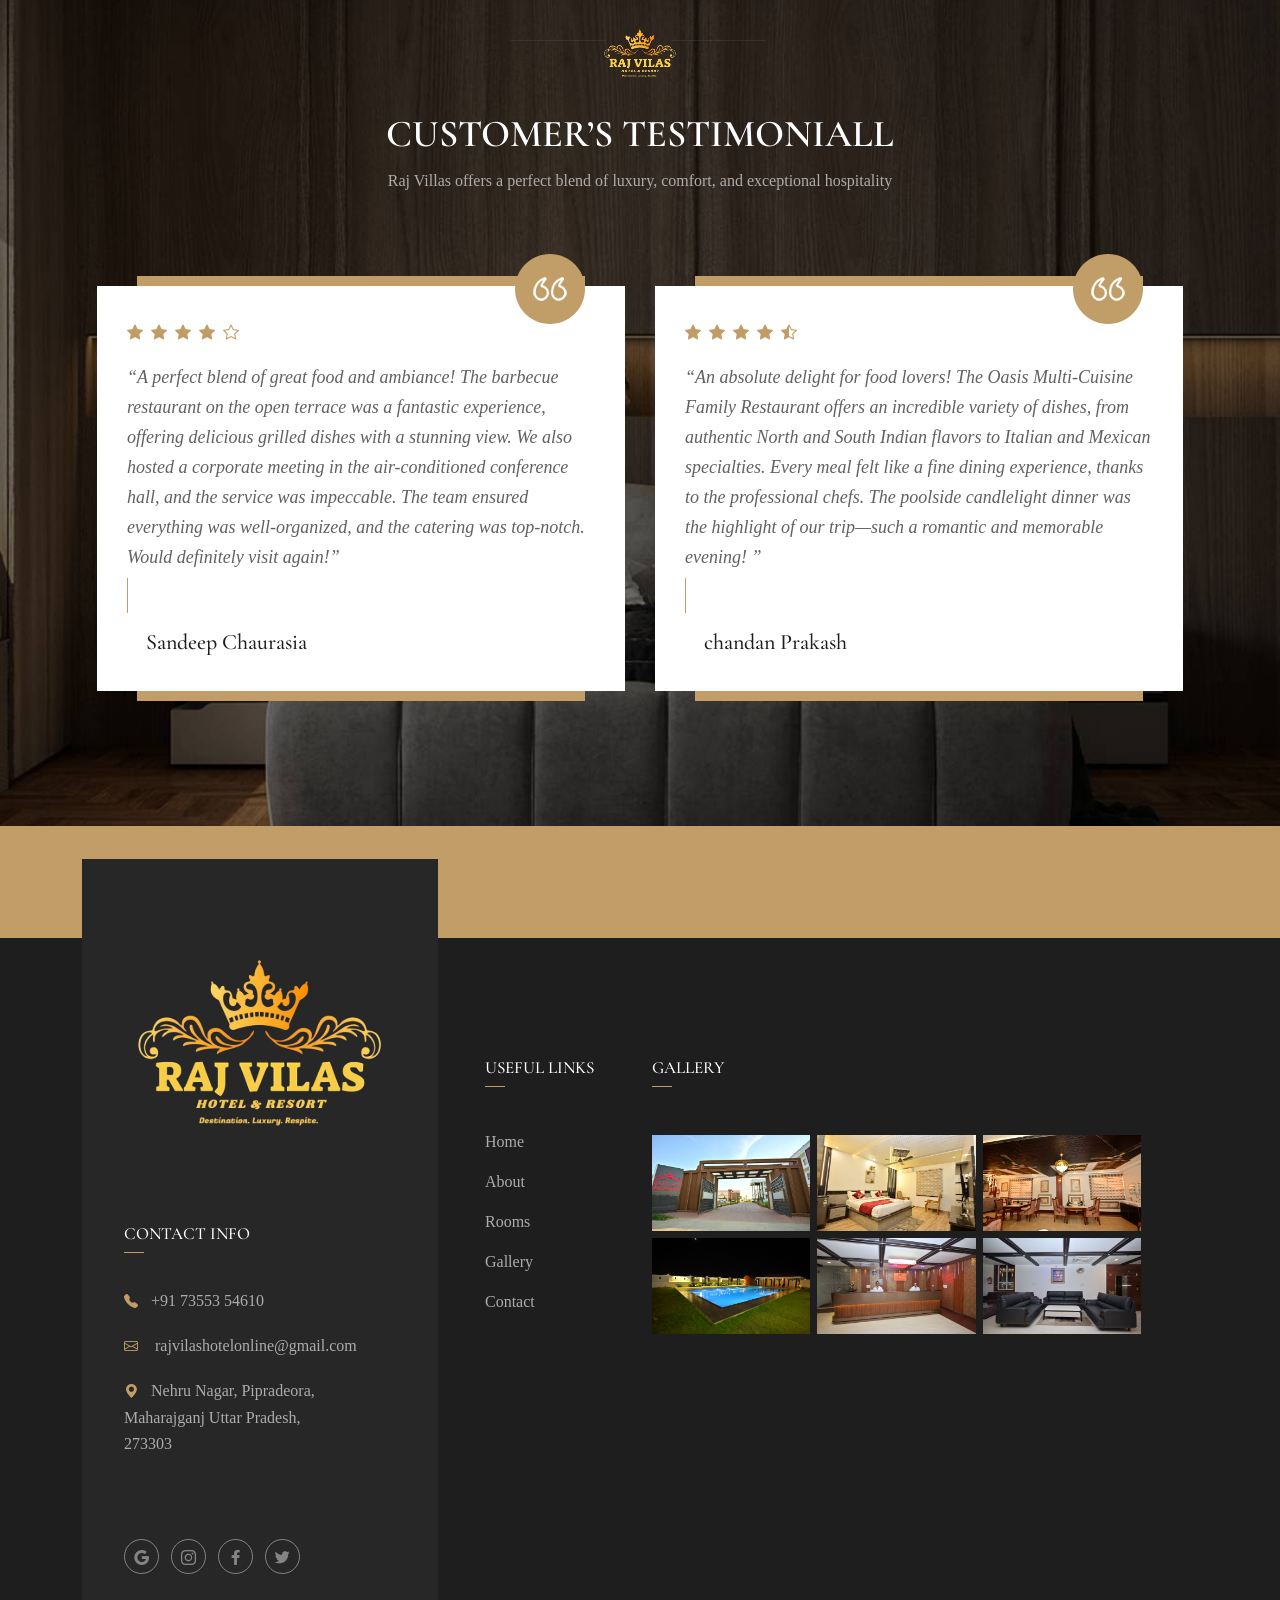
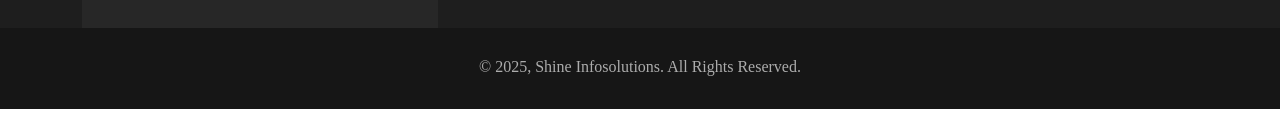
==== commit 91761773: "RECENT UPDATE REMOVE VIDEO PLAY BUTTON" ====
--- a/index.html
+++ b/index.html
@@ -645,12 +645,12 @@
 						</div>
 					</div> -->
 				</div>
-				<div class="col-lg-6 col-md-12">
+				<!-- <div class="col-lg-6 col-md-12">
 					<div class="call-do-action-video" data-cues="zoomIn">
 						<a class="video-vemo-icon venobox vbox-item" data-vbtype="youtube" data-autoplay="true"
 							href="https://www.youtube.com/watch?v=e6R6VsgD8yQ&amp;t=179s"><i class="bi bi-play"></i></a>
 					</div>
-				</div>
+				</div> -->
 			</div>
 		</div>
 	</div>
